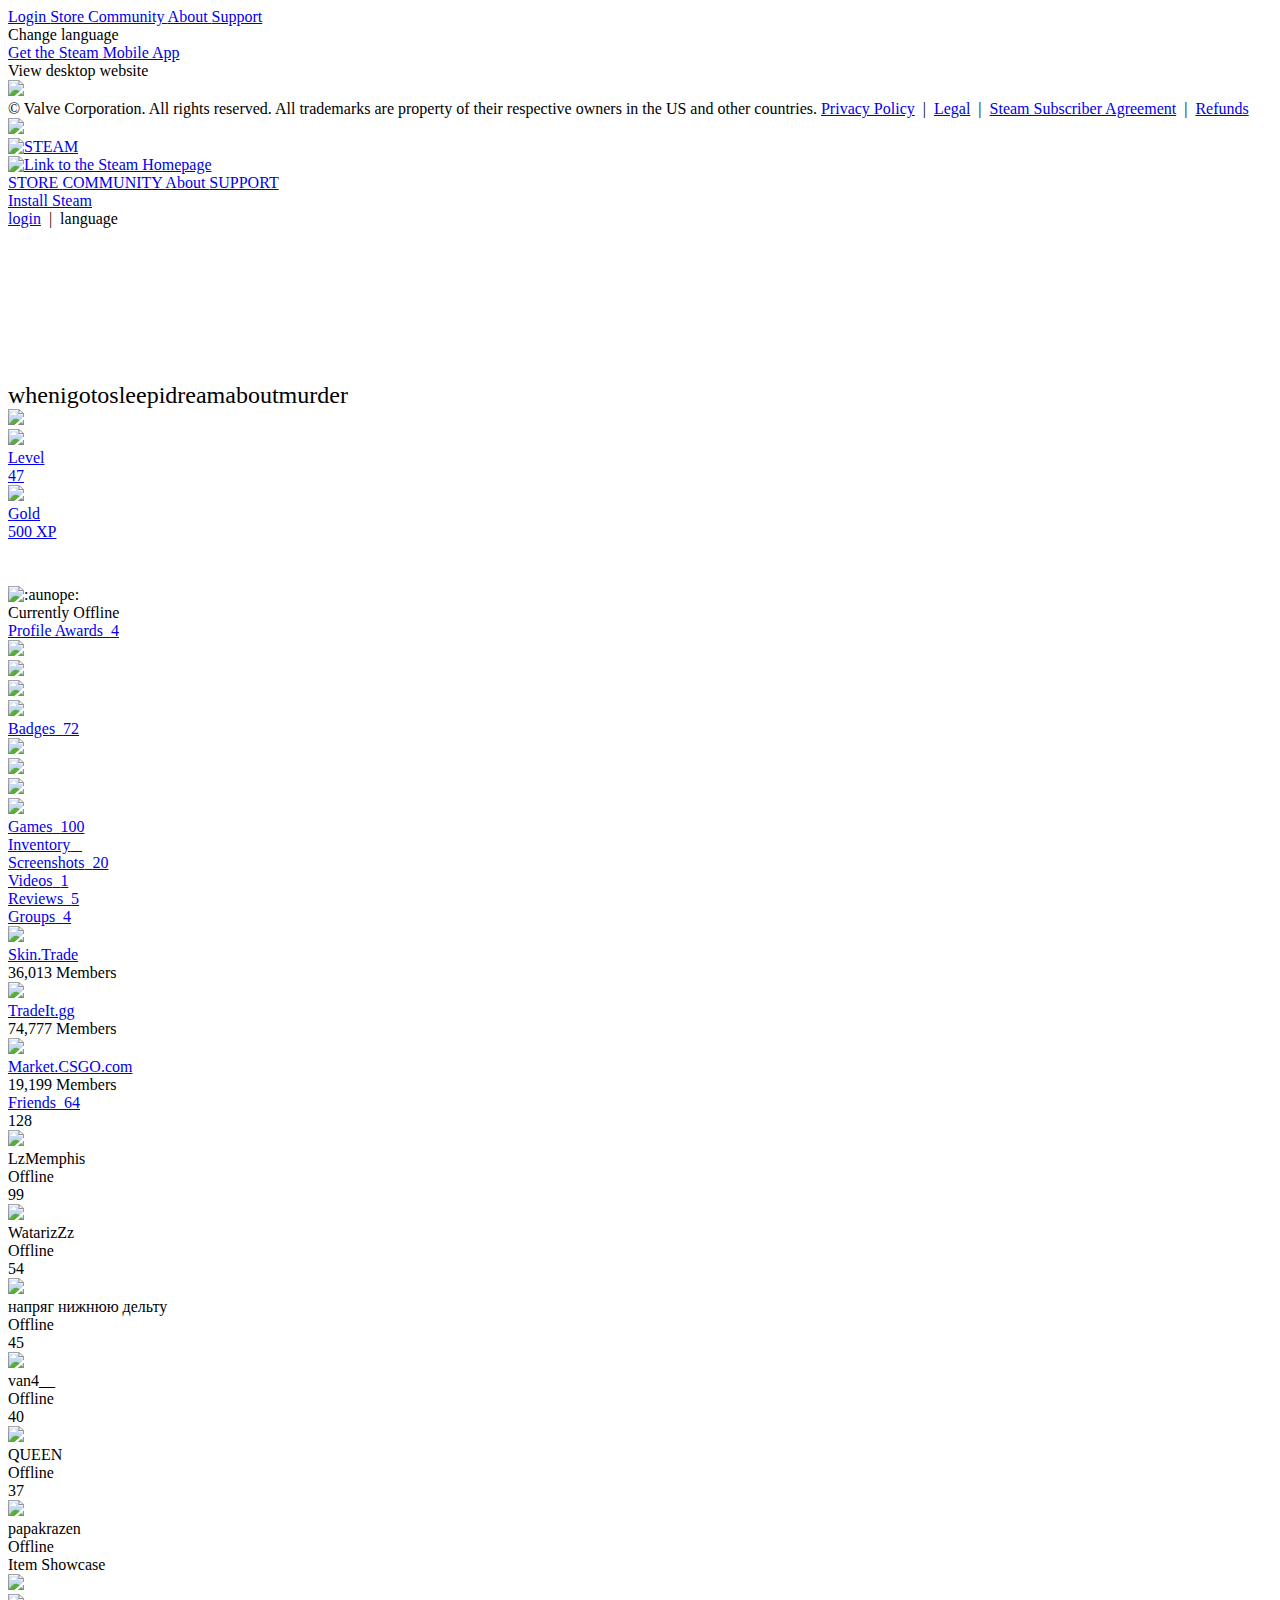
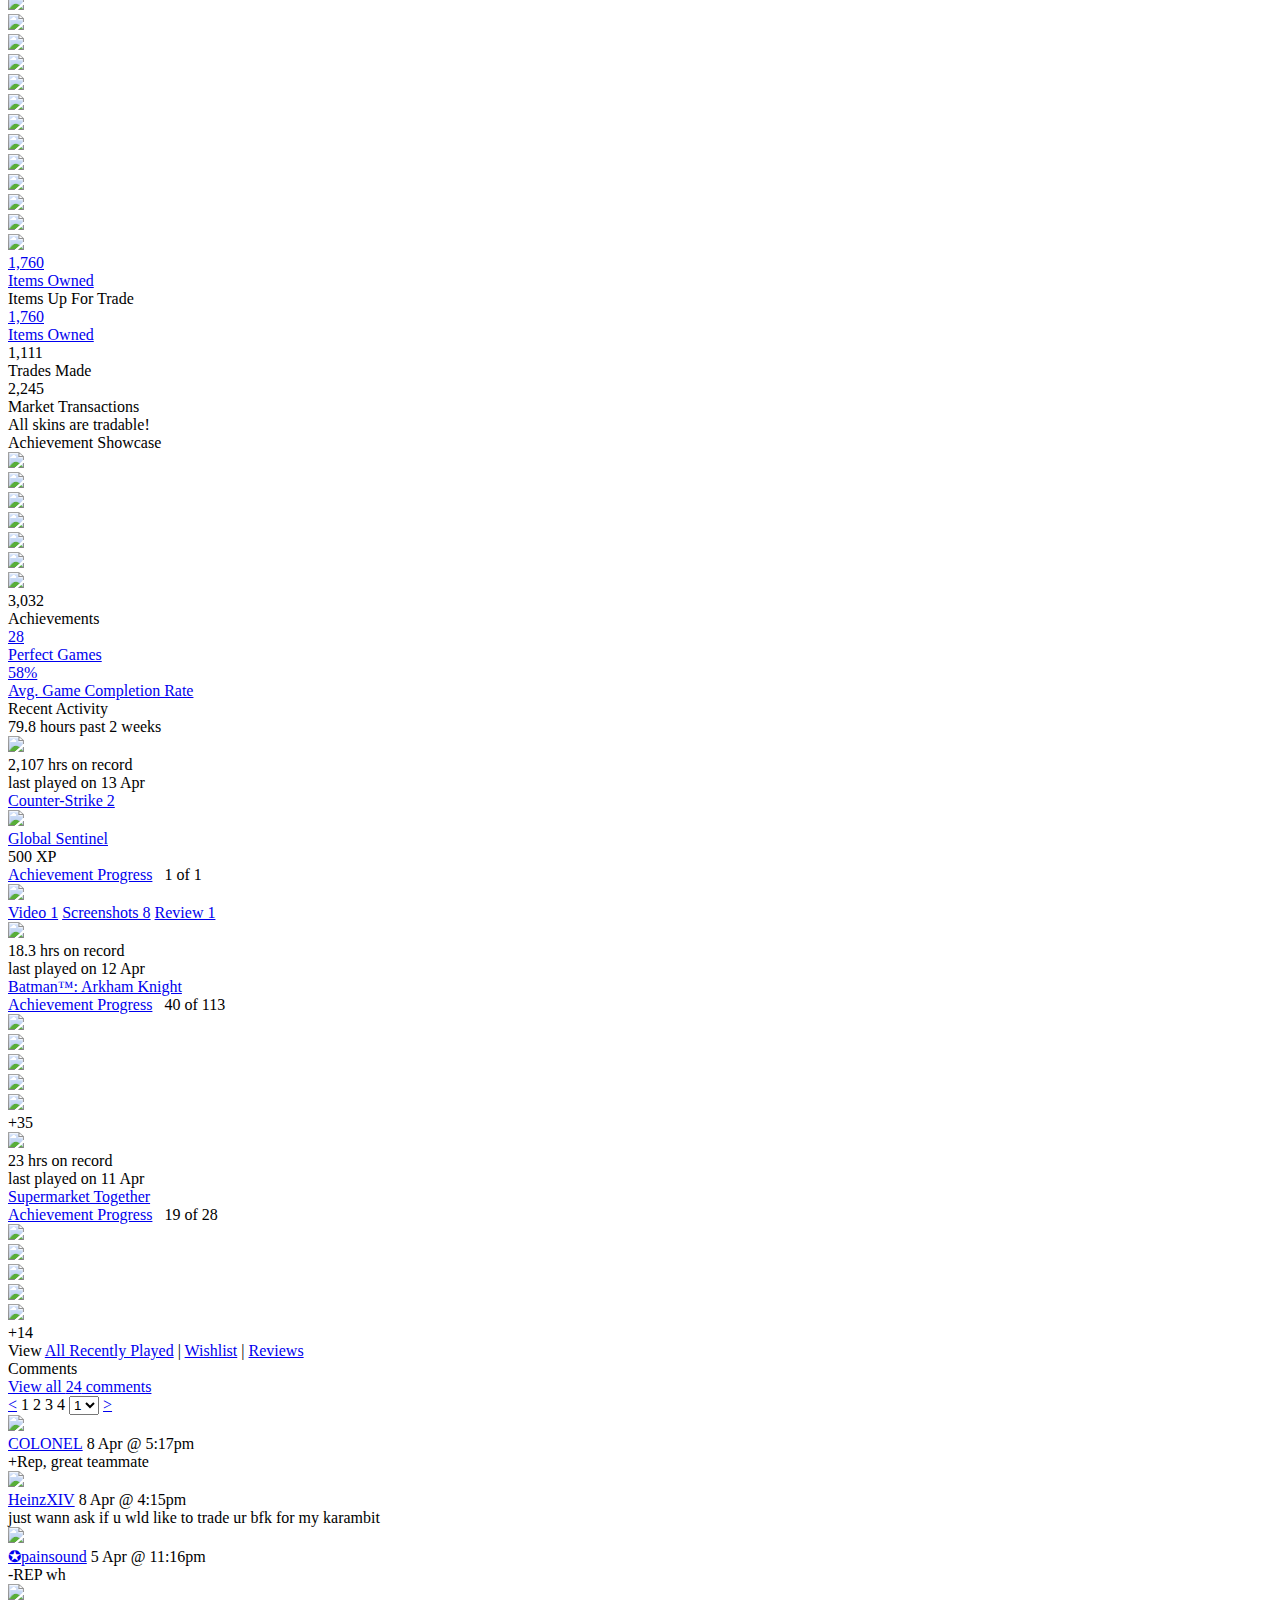
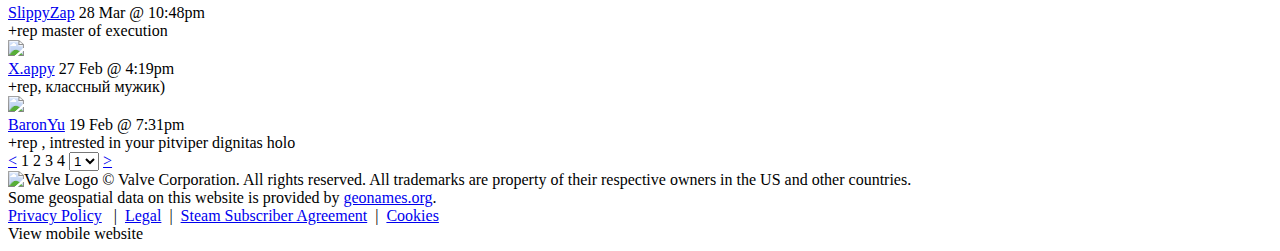
==== index.html @ 7c07b0d9 "Add files via upload" ====
<!DOCTYPE html>
<!-- saved from url=(0042)https://steamcommunity.com/id/Burnemdown1/ -->
<html class=" responsive DesktopUI" lang="en"><head><meta http-equiv="Content-Type" content="text/html; charset=UTF-8">
	
			<meta name="viewport" content="width=device-width,initial-scale=1">
		<meta name="theme-color" content="#171a21">
		<title>Steam Community :: Burn</title>
	<link rel="shortcut icon" href="https://steamcommunity.com/favicon.ico" type="image/x-icon">

	
	
	<link href="./Steam Community __ Burn_files/motiva_sans.css" rel="stylesheet" type="text/css">
<link href="./Steam Community __ Burn_files/buttons.css" rel="stylesheet" type="text/css">
<link href="./Steam Community __ Burn_files/shared_global.css" rel="stylesheet" type="text/css">
<link href="./Steam Community __ Burn_files/globalv2.css" rel="stylesheet" type="text/css">
<link href="./Steam Community __ Burn_files/modalContent.css" rel="stylesheet" type="text/css">
<link href="./Steam Community __ Burn_files/profilev2.css" rel="stylesheet" type="text/css">
<link href="./Steam Community __ Burn_files/motiva_sans.css" rel="stylesheet" type="text/css">
<link href="./Steam Community __ Burn_files/stickers.css" rel="stylesheet" type="text/css">
<link href="./Steam Community __ Burn_files/shared_responsive.css" rel="stylesheet" type="text/css">
<link href="./Steam Community __ Burn_files/header.css" rel="stylesheet" type="text/css">
<script type="text/javascript">
	var __PrototypePreserve=[];
	__PrototypePreserve[0] = Array.from;
	__PrototypePreserve[1] = Array.prototype.filter;
	__PrototypePreserve[2] = Array.prototype.flatMap;
	__PrototypePreserve[3] = Array.prototype.find;
	__PrototypePreserve[4] = Array.prototype.some;
	__PrototypePreserve[5] = Function.prototype.bind;
	__PrototypePreserve[6] = HTMLElement.prototype.scrollTo;
</script>
<script type="text/javascript" src="./Steam Community __ Burn_files/prototype-1.7.js.Без названия"></script>
<script type="text/javascript">
	Array.from = __PrototypePreserve[0] || Array.from;
	Array.prototype.filter = __PrototypePreserve[1] || Array.prototype.filter;
	Array.prototype.flatMap = __PrototypePreserve[2] || Array.prototype.flatMap;
	Array.prototype.find = __PrototypePreserve[3] || Array.prototype.find;
	Array.prototype.some = __PrototypePreserve[4] || Array.prototype.some;
	Function.prototype.bind = __PrototypePreserve[5] || Function.prototype.bind;
	HTMLElement.prototype.scrollTo = __PrototypePreserve[6] || HTMLElement.prototype.scrollTo;
</script>
<script type="text/javascript">
	var __ScriptaculousPreserve=[];
	__ScriptaculousPreserve[0] = Array.from;
	__ScriptaculousPreserve[1] = Function.prototype.bind;
	__ScriptaculousPreserve[2] = HTMLElement.prototype.scrollTo;
</script>
<script type="text/javascript" src="./Steam Community __ Burn_files/_combined.js.Без названия"></script>
<script type="text/javascript">
	Array.from = __ScriptaculousPreserve[0] || Array.from;
	Function.prototype.bind = __ScriptaculousPreserve[1] || Function.prototype.bind;
	HTMLElement.prototype.scrollTo = __ScriptaculousPreserve[2] || HTMLElement.prototype.scrollTo;
delete String['__parseStyleElement'];  Prototype.Browser.WebKit = true;</script>
<script type="text/javascript">VALVE_PUBLIC_PATH = "https:\/\/community.fastly.steamstatic.com\/public\/";</script><script type="text/javascript" src="./Steam Community __ Burn_files/global.js.Без названия"></script>
<script type="text/javascript" src="./Steam Community __ Burn_files/jquery-1.11.1.min.js.Без названия"></script>
<script type="text/javascript" src="./Steam Community __ Burn_files/tooltip.js.Без названия"></script>
<script type="text/javascript" src="./Steam Community __ Burn_files/shared_global.js.Без названия"></script>
<script type="text/javascript" src="./Steam Community __ Burn_files/auth_refresh.js.Без названия"></script>
<script type="text/javascript">Object.seal && [ Object, Array, String, Number ].map( function( builtin ) { Object.seal( builtin.prototype ); } );</script><script type="text/javascript">$J = jQuery.noConflict();
if ( typeof JSON != 'object' || !JSON.stringify || !JSON.parse ) { document.write( "<scr" + "ipt type=\"text\/javascript\" src=\"https:\/\/community.fastly.steamstatic.com\/public\/javascript\/json2.js?v=54NKNglvGTO8&amp;l=english&amp;_cdn=fastly\"><\/script>\n" ); };
</script>
		<script type="text/javascript">
			document.addEventListener('DOMContentLoaded', function(event) {
				SetupTooltips( { tooltipCSSClass: 'community_tooltip'} );
		});
		</script><script type="text/javascript" src="./Steam Community __ Burn_files/modalContent.js.Без названия"></script>
<script type="text/javascript" src="./Steam Community __ Burn_files/modalv2.js.Без названия"></script>
<script type="text/javascript" src="./Steam Community __ Burn_files/profile.js.Без названия"></script>
<script type="text/javascript" src="./Steam Community __ Burn_files/stickers.js.Без названия"></script>
<script type="text/javascript" src="./Steam Community __ Burn_files/reportedcontent.js.Без названия"></script>
<script type="text/javascript" src="./Steam Community __ Burn_files/clientcom.js.Без названия"></script>
<script type="text/javascript" src="./Steam Community __ Burn_files/shared_responsive_adapter.js.Без названия"></script>

						<meta name="twitter:card" content="summary">
					<meta name="Description" content="ːaunopeː">
			
	<meta name="twitter:site" content="@steam">

						<meta property="og:title" content="Steam Community :: Burn">
					<meta property="twitter:title" content="Steam Community :: Burn">
					<meta property="og:type" content="website">
					<meta property="fb:app_id" content="105386699540688">
					<meta property="og:description" content="ːaunopeː">
					<meta property="twitter:description" content="ːaunopeː">
			
	
			<link rel="image_src" href="./Steam Community __ Burn_files/497d8503db44645eea04732e0d539125bee2cd00_full.jpg">
		<meta property="og:image" content="https://avatars.fastly.steamstatic.com/497d8503db44645eea04732e0d539125bee2cd00_full.jpg">
		<meta name="twitter:image" content="https://avatars.fastly.steamstatic.com/497d8503db44645eea04732e0d539125bee2cd00_full.jpg">
				
	
	
	
	
	<link rel="stylesheet" type="text/css" href="./Steam Community __ Burn_files/chunk~f036ce556.css"><link rel="stylesheet" type="text/css" href="./Steam Community __ Burn_files/chunk~c18a43282.css"><link rel="stylesheet" type="text/css" href="./Steam Community __ Burn_files/chunk~642602239.css"><link rel="stylesheet" type="text/css" href="./Steam Community __ Burn_files/profile.css"><link rel="stylesheet" type="text/css" href="./Steam Community __ Burn_files/economy.css"><script type="text/javascript" src="./Steam Community __ Burn_files/economy_common.js.Без названия"></script><script type="text/javascript" src="./Steam Community __ Burn_files/economy.js.Без названия"></script></head>
<body class="flat_page profile_page has_profile_background SteamGreenTheme responsive_page ">


<div class="responsive_page_frame with_header">
						<div role="navigation" class="responsive_page_menu_ctn mainmenu" aria-label="Mobile Menu">
				<div class="responsive_page_menu" id="responsive_page_menu">
										<div class="mainmenu_contents">
						<div class="mainmenu_contents_items">
															<a class="menuitem" href="https://steamcommunity.com/login/home/?goto=id%2FBurnemdown1%2F">
									Login								</a>
															<a class="menuitem supernav" href="https://store.steampowered.com/" data-tooltip-type="selector" data-tooltip-content=".submenu_Store">
				Store			</a>
			<div class="submenu_Store" style="display: none;" data-submenuid="Store">
														<a class="submenuitem" href="https://store.steampowered.com/">
						Home											</a>
														<a class="submenuitem" href="https://store.steampowered.com/explore/">
						Discovery Queue											</a>
														<a class="submenuitem" href="https://steamcommunity.com/my/wishlist/">
						Wishlist											</a>
														<a class="submenuitem" href="https://store.steampowered.com/points/shop/">
						Points Shop											</a>
														<a class="submenuitem" href="https://store.steampowered.com/news/">
						News											</a>
														<a class="submenuitem" href="https://store.steampowered.com/stats/">
						Stats											</a>
							</div>
										<a class="menuitem supernav supernav_active" href="https://steamcommunity.com/" data-tooltip-type="selector" data-tooltip-content=".submenu_Community">
				Community			</a>
			<div class="submenu_Community" style="display: none;" data-submenuid="Community">
														<a class="submenuitem" href="https://steamcommunity.com/">
						Home											</a>
														<a class="submenuitem" href="https://steamcommunity.com/discussions/">
						Discussions											</a>
														<a class="submenuitem" href="https://steamcommunity.com/workshop/">
						Workshop											</a>
														<a class="submenuitem" href="https://steamcommunity.com/market/">
						Market											</a>
														<a class="submenuitem" href="https://steamcommunity.com/?subsection=broadcasts">
						Broadcasts											</a>
							</div>
										<a class="menuitem " href="https://store.steampowered.com/about/">
				About			</a>
										<a class="menuitem " href="https://help.steampowered.com/en/">
				Support			</a>
			
							<div class="minor_menu_items">
																								<div class="menuitem change_language_action">
									Change language								</div>
																																	<a class="menuitem" href="https://store.steampowered.com/mobile" target="_blank" rel="noreferrer">Get the Steam Mobile App</a>
																									<div class="menuitem" onclick="Responsive_RequestDesktopView();">
										View desktop website									</div>
															</div>
						</div>
						<div class="mainmenu_footer_spacer  "></div>
						<div class="mainmenu_footer">
															<div class="mainmenu_footer_logo"><img src="./Steam Community __ Burn_files/logo_valve_footer.png"></div>
								© Valve Corporation. All rights reserved. All trademarks are property of their respective owners in the US and other countries.								<span class="mainmenu_valve_links">
									<a href="https://store.steampowered.com/privacy_agreement/" target="_blank">Privacy Policy</a>
									&nbsp;| &nbsp;<a href="http://www.valvesoftware.com/legal.htm" target="_blank">Legal</a>
									&nbsp;| &nbsp;<a href="https://store.steampowered.com/subscriber_agreement/" target="_blank">Steam Subscriber Agreement</a>
									&nbsp;| &nbsp;<a href="https://store.steampowered.com/steam_refunds/" target="_blank">Refunds</a>
								</span>
													</div>
					</div>
									</div>
			</div>
		
		<div class="responsive_local_menu_tab"></div>

		<div class="responsive_page_menu_ctn localmenu">
			<div class="responsive_page_menu" id="responsive_page_local_menu" data-panel="{&quot;onOptionsActionDescription&quot;:&quot;#filter_toggle&quot;,&quot;onOptionsButton&quot;:&quot;Responsive_ToggleLocalMenu()&quot;,&quot;onCancelButton&quot;:&quot;Responsive_ToggleLocalMenu()&quot;}">
				<div class="localmenu_content" data-panel="{&quot;maintainY&quot;:true,&quot;bFocusRingRoot&quot;:true,&quot;flow-children&quot;:&quot;column&quot;}">
				</div>
			</div>
		</div>



					<div class="responsive_header">
				<div class="responsive_header_content">
					<div id="responsive_menu_logo">
						<img src="./Steam Community __ Burn_files/header_menu_hamburger.png" height="100%">
											</div>
					<div class="responsive_header_logo">
						<a href="https://store.steampowered.com/">
															<img src="./Steam Community __ Burn_files/header_logo.png" height="36" border="0" alt="STEAM">
													</a>
					</div>
				</div>
			</div>
		
		<div class="responsive_page_content_overlay">

		</div>

		<div class="responsive_fixonscroll_ctn nonresponsive_hidden ">
		</div>
	
	<div class="responsive_page_content">

		<div role="banner" id="global_header" data-panel="{&quot;flow-children&quot;:&quot;row&quot;}">
	<div class="content">
		<div class="logo">
			<span id="logo_holder">
									<a href="https://store.steampowered.com/" aria-label="Link to the Steam Homepage">
						<img src="./Steam Community __ Burn_files/logo_steam.svg" width="176" height="44" alt="Link to the Steam Homepage">
					</a>
							</span>
		</div>

			<div role="navigation" class="supernav_container" aria-label="Global Menu">
								<a class="menuitem supernav" href="https://store.steampowered.com/" data-tooltip-type="selector" data-tooltip-content=".submenu_Store">
				STORE			</a>
			<div class="submenu_Store" style="display: none;" data-submenuid="Store">
														<a class="submenuitem" href="https://store.steampowered.com/">
						Home											</a>
														<a class="submenuitem" href="https://store.steampowered.com/explore/">
						Discovery Queue											</a>
														<a class="submenuitem" href="https://steamcommunity.com/my/wishlist/">
						Wishlist											</a>
														<a class="submenuitem" href="https://store.steampowered.com/points/shop/">
						Points Shop											</a>
														<a class="submenuitem" href="https://store.steampowered.com/news/">
						News											</a>
														<a class="submenuitem" href="https://store.steampowered.com/stats/">
						Stats											</a>
							</div>
										<a class="menuitem supernav supernav_active" href="https://steamcommunity.com/" data-tooltip-type="selector" data-tooltip-content=".submenu_Community">
				COMMUNITY			</a>
			
										<a class="menuitem " href="https://store.steampowered.com/about/">
				About			</a>
										<a class="menuitem " href="https://help.steampowered.com/en/">
				SUPPORT			</a>
				<div class="supernav_content" style="position: absolute; z-index: 1500; opacity: 0; left: 66.225px; top: 67px; pointer-events: none;"><div class="submenu_Community" style="" data-submenuid="Community">
														<a class="submenuitem" href="https://steamcommunity.com/">
						Home											</a>
														<a class="submenuitem" href="https://steamcommunity.com/discussions/">
						Discussions											</a>
														<a class="submenuitem" href="https://steamcommunity.com/workshop/">
						Workshop											</a>
														<a class="submenuitem" href="https://steamcommunity.com/market/">
						Market											</a>
														<a class="submenuitem" href="https://steamcommunity.com/?subsection=broadcasts">
						Broadcasts											</a>
							</div></div></div>
	<script type="text/javascript">
		jQuery(function($) {
			$('#global_header .supernav').v_tooltip({'location':'bottom', 'destroyWhenDone': false, 'tooltipClass': 'supernav_content', 'offsetY':-6, 'offsetX': 1, 'horizontalSnap': 4, 'tooltipParent': '#global_header .supernav_container', 'correctForScreenSize': false});
		});
	</script>

		<div id="global_actions">
			<div role="navigation" id="global_action_menu" aria-label="Account Menu">
									<a class="header_installsteam_btn header_installsteam_btn_green" href="https://store.steampowered.com/about/">
						<div class="header_installsteam_btn_content">
							Install Steam						</div>
					</a>
				
				
									<a class="global_action_link" href="C:\zagruzki\site_ready_for_github\signin\index.html">login</a>
											&nbsp;|&nbsp;
						<span class="pulldown global_action_link" id="language_pulldown" onclick="ShowMenu( this, &#39;language_dropdown&#39;, &#39;right&#39; );">language</span>
						<div class="popup_block_new" id="language_dropdown" style="display: none;">
							<div class="popup_body popup_menu">
																																					<a class="popup_menu_item tight" href="https://steamcommunity.com/id/Burnemdown1/?l=schinese" onclick="ChangeLanguage( &#39;schinese&#39; ); return false;">简体中文 (Simplified Chinese)</a>
																													<a class="popup_menu_item tight" href="https://steamcommunity.com/id/Burnemdown1/?l=tchinese" onclick="ChangeLanguage( &#39;tchinese&#39; ); return false;">繁體中文 (Traditional Chinese)</a>
																													<a class="popup_menu_item tight" href="https://steamcommunity.com/id/Burnemdown1/?l=japanese" onclick="ChangeLanguage( &#39;japanese&#39; ); return false;">日本語 (Japanese)</a>
																													<a class="popup_menu_item tight" href="https://steamcommunity.com/id/Burnemdown1/?l=koreana" onclick="ChangeLanguage( &#39;koreana&#39; ); return false;">한국어 (Korean)</a>
																													<a class="popup_menu_item tight" href="https://steamcommunity.com/id/Burnemdown1/?l=thai" onclick="ChangeLanguage( &#39;thai&#39; ); return false;">ไทย (Thai)</a>
																													<a class="popup_menu_item tight" href="https://steamcommunity.com/id/Burnemdown1/?l=bulgarian" onclick="ChangeLanguage( &#39;bulgarian&#39; ); return false;">Български (Bulgarian)</a>
																													<a class="popup_menu_item tight" href="https://steamcommunity.com/id/Burnemdown1/?l=czech" onclick="ChangeLanguage( &#39;czech&#39; ); return false;">Čeština (Czech)</a>
																													<a class="popup_menu_item tight" href="https://steamcommunity.com/id/Burnemdown1/?l=danish" onclick="ChangeLanguage( &#39;danish&#39; ); return false;">Dansk (Danish)</a>
																													<a class="popup_menu_item tight" href="https://steamcommunity.com/id/Burnemdown1/?l=german" onclick="ChangeLanguage( &#39;german&#39; ); return false;">Deutsch (German)</a>
																																							<a class="popup_menu_item tight" href="https://steamcommunity.com/id/Burnemdown1/?l=spanish" onclick="ChangeLanguage( &#39;spanish&#39; ); return false;">Español - España (Spanish - Spain)</a>
																													<a class="popup_menu_item tight" href="https://steamcommunity.com/id/Burnemdown1/?l=latam" onclick="ChangeLanguage( &#39;latam&#39; ); return false;">Español - Latinoamérica (Spanish - Latin America)</a>
																													<a class="popup_menu_item tight" href="https://steamcommunity.com/id/Burnemdown1/?l=greek" onclick="ChangeLanguage( &#39;greek&#39; ); return false;">Ελληνικά (Greek)</a>
																													<a class="popup_menu_item tight" href="https://steamcommunity.com/id/Burnemdown1/?l=french" onclick="ChangeLanguage( &#39;french&#39; ); return false;">Français (French)</a>
																													<a class="popup_menu_item tight" href="https://steamcommunity.com/id/Burnemdown1/?l=italian" onclick="ChangeLanguage( &#39;italian&#39; ); return false;">Italiano (Italian)</a>
																													<a class="popup_menu_item tight" href="https://steamcommunity.com/id/Burnemdown1/?l=indonesian" onclick="ChangeLanguage( &#39;indonesian&#39; ); return false;">Bahasa Indonesia (Indonesian)</a>
																													<a class="popup_menu_item tight" href="https://steamcommunity.com/id/Burnemdown1/?l=hungarian" onclick="ChangeLanguage( &#39;hungarian&#39; ); return false;">Magyar (Hungarian)</a>
																													<a class="popup_menu_item tight" href="https://steamcommunity.com/id/Burnemdown1/?l=dutch" onclick="ChangeLanguage( &#39;dutch&#39; ); return false;">Nederlands (Dutch)</a>
																													<a class="popup_menu_item tight" href="https://steamcommunity.com/id/Burnemdown1/?l=norwegian" onclick="ChangeLanguage( &#39;norwegian&#39; ); return false;">Norsk (Norwegian)</a>
																													<a class="popup_menu_item tight" href="https://steamcommunity.com/id/Burnemdown1/?l=polish" onclick="ChangeLanguage( &#39;polish&#39; ); return false;">Polski (Polish)</a>
																													<a class="popup_menu_item tight" href="https://steamcommunity.com/id/Burnemdown1/?l=portuguese" onclick="ChangeLanguage( &#39;portuguese&#39; ); return false;">Português (Portuguese - Portugal)</a>
																													<a class="popup_menu_item tight" href="https://steamcommunity.com/id/Burnemdown1/?l=brazilian" onclick="ChangeLanguage( &#39;brazilian&#39; ); return false;">Português - Brasil (Portuguese - Brazil)</a>
																													<a class="popup_menu_item tight" href="https://steamcommunity.com/id/Burnemdown1/?l=romanian" onclick="ChangeLanguage( &#39;romanian&#39; ); return false;">Română (Romanian)</a>
																													<a class="popup_menu_item tight" href="https://steamcommunity.com/id/Burnemdown1/?l=russian" onclick="ChangeLanguage( &#39;russian&#39; ); return false;">Русский (Russian)</a>
																													<a class="popup_menu_item tight" href="https://steamcommunity.com/id/Burnemdown1/?l=finnish" onclick="ChangeLanguage( &#39;finnish&#39; ); return false;">Suomi (Finnish)</a>
																													<a class="popup_menu_item tight" href="https://steamcommunity.com/id/Burnemdown1/?l=swedish" onclick="ChangeLanguage( &#39;swedish&#39; ); return false;">Svenska (Swedish)</a>
																													<a class="popup_menu_item tight" href="https://steamcommunity.com/id/Burnemdown1/?l=turkish" onclick="ChangeLanguage( &#39;turkish&#39; ); return false;">Türkçe (Turkish)</a>
																													<a class="popup_menu_item tight" href="https://steamcommunity.com/id/Burnemdown1/?l=vietnamese" onclick="ChangeLanguage( &#39;vietnamese&#39; ); return false;">Tiếng Việt (Vietnamese)</a>
																													<a class="popup_menu_item tight" href="https://steamcommunity.com/id/Burnemdown1/?l=ukrainian" onclick="ChangeLanguage( &#39;ukrainian&#39; ); return false;">Українська (Ukrainian)</a>
																									<a class="popup_menu_item tight" href="https://www.valvesoftware.com/en/contact?contact-person=Translation%20Team%20Feedback" target="_blank">Report a translation problem</a>
							</div>
						</div>
												</div>
					</div>
			</div>
</div>
<script type="text/javascript">
	g_sessionID = "4525e67325cff5e792827996";
	g_steamID = false;
	g_strLanguage = "english";
	g_SNR = '2_100300_profile_';
	g_bAllowAppImpressions = true;
		g_ContentDescriptorPreferences = [1,3,4];

	

	// We always want to have the timezone cookie set for PHP to use
	setTimezoneCookies();

	$J( function() {

		InitMiniprofileHovers(( 'https%3A%2F%2Fsteamcommunity.com' ));
		InitEmoticonHovers();
		ApplyAdultContentPreferences();
	});

	$J( function() { InitEconomyHovers( "https:\/\/community.fastly.steamstatic.com\/public\/css\/skin_1\/economy.css?v=yuidUXe2DYRj&l=english&_cdn=fastly", "https:\/\/community.fastly.steamstatic.com\/public\/javascript\/economy_common.js?v=GYFVZLtXyAJC&l=english&_cdn=fastly", "https:\/\/community.fastly.steamstatic.com\/public\/javascript\/economy.js?v=XSBUeaxuWadk&l=english&_cdn=fastly" );});</script>
	<div id="webui_config" style="display: none;" data-config="{&quot;EUNIVERSE&quot;:1,&quot;WEB_UNIVERSE&quot;:&quot;public&quot;,&quot;LANGUAGE&quot;:&quot;english&quot;,&quot;COUNTRY&quot;:&quot;BY&quot;,&quot;MEDIA_CDN_COMMUNITY_URL&quot;:&quot;https:\/\/cdn.fastly.steamstatic.com\/steamcommunity\/public\/&quot;,&quot;MEDIA_CDN_URL&quot;:&quot;https:\/\/cdn.fastly.steamstatic.com\/&quot;,&quot;VIDEO_CDN_URL&quot;:&quot;https:\/\/video.fastly.steamstatic.com\/&quot;,&quot;COMMUNITY_CDN_URL&quot;:&quot;https:\/\/community.fastly.steamstatic.com\/&quot;,&quot;COMMUNITY_CDN_ASSET_URL&quot;:&quot;https:\/\/cdn.fastly.steamstatic.com\/steamcommunity\/public\/assets\/&quot;,&quot;STORE_CDN_URL&quot;:&quot;https:\/\/store.fastly.steamstatic.com\/&quot;,&quot;PUBLIC_SHARED_URL&quot;:&quot;https:\/\/community.fastly.steamstatic.com\/public\/shared\/&quot;,&quot;COMMUNITY_BASE_URL&quot;:&quot;https:\/\/steamcommunity.com\/&quot;,&quot;CHAT_BASE_URL&quot;:&quot;https:\/\/steamcommunity.com\/&quot;,&quot;STORE_BASE_URL&quot;:&quot;https:\/\/store.steampowered.com\/&quot;,&quot;STORE_CHECKOUT_BASE_URL&quot;:&quot;https:\/\/checkout.steampowered.com\/&quot;,&quot;IMG_URL&quot;:&quot;https:\/\/community.fastly.steamstatic.com\/public\/images\/&quot;,&quot;STEAMTV_BASE_URL&quot;:&quot;https:\/\/steam.tv\/&quot;,&quot;HELP_BASE_URL&quot;:&quot;https:\/\/help.steampowered.com\/&quot;,&quot;PARTNER_BASE_URL&quot;:&quot;https:\/\/partner.steamgames.com\/&quot;,&quot;STATS_BASE_URL&quot;:&quot;https:\/\/partner.steampowered.com\/&quot;,&quot;INTERNAL_STATS_BASE_URL&quot;:&quot;https:\/\/steamstats.valve.org\/&quot;,&quot;IN_CLIENT&quot;:false,&quot;USE_POPUPS&quot;:false,&quot;STORE_ICON_BASE_URL&quot;:&quot;https:\/\/shared.fastly.steamstatic.com\/store_item_assets\/steam\/apps\/&quot;,&quot;STORE_ITEM_BASE_URL&quot;:&quot;https:\/\/shared.fastly.steamstatic.com\/store_item_assets\/&quot;,&quot;WEBAPI_BASE_URL&quot;:&quot;https:\/\/api.steampowered.com\/&quot;,&quot;TOKEN_URL&quot;:&quot;https:\/\/steamcommunity.com\/chat\/clientjstoken&quot;,&quot;BUILD_TIMESTAMP&quot;:1744154845,&quot;PAGE_TIMESTAMP&quot;:1744517202,&quot;IN_TENFOOT&quot;:false,&quot;IN_GAMEPADUI&quot;:false,&quot;IN_CHROMEOS&quot;:false,&quot;IN_MOBILE_WEBVIEW&quot;:false,&quot;PLATFORM&quot;:&quot;windows&quot;,&quot;BASE_URL_STORE_CDN_ASSETS&quot;:&quot;https:\/\/cdn.fastly.steamstatic.com\/store\/&quot;,&quot;EREALM&quot;:1,&quot;LOGIN_BASE_URL&quot;:&quot;https:\/\/login.steampowered.com\/&quot;,&quot;AVATAR_BASE_URL&quot;:&quot;https:\/\/avatars.fastly.steamstatic.com\/&quot;,&quot;FROM_WEB&quot;:true,&quot;WEBSITE_ID&quot;:&quot;Community&quot;,&quot;BASE_URL_SHARED_CDN&quot;:&quot;https:\/\/shared.fastly.steamstatic.com\/&quot;,&quot;CLAN_CDN_ASSET_URL&quot;:&quot;https:\/\/clan.fastly.steamstatic.com\/&quot;,&quot;SNR&quot;:&quot;2_100300_profile_&quot;}" data-userinfo="[]">
	</div>
<div id="application_config" style="display: none;" data-config="{&quot;EUNIVERSE&quot;:1,&quot;WEB_UNIVERSE&quot;:&quot;public&quot;,&quot;LANGUAGE&quot;:&quot;english&quot;,&quot;COUNTRY&quot;:&quot;BY&quot;,&quot;MEDIA_CDN_COMMUNITY_URL&quot;:&quot;https:\/\/cdn.fastly.steamstatic.com\/steamcommunity\/public\/&quot;,&quot;MEDIA_CDN_URL&quot;:&quot;https:\/\/cdn.fastly.steamstatic.com\/&quot;,&quot;VIDEO_CDN_URL&quot;:&quot;https:\/\/video.fastly.steamstatic.com\/&quot;,&quot;COMMUNITY_CDN_URL&quot;:&quot;https:\/\/community.fastly.steamstatic.com\/&quot;,&quot;COMMUNITY_CDN_ASSET_URL&quot;:&quot;https:\/\/cdn.fastly.steamstatic.com\/steamcommunity\/public\/assets\/&quot;,&quot;STORE_CDN_URL&quot;:&quot;https:\/\/store.fastly.steamstatic.com\/&quot;,&quot;PUBLIC_SHARED_URL&quot;:&quot;https:\/\/community.fastly.steamstatic.com\/public\/shared\/&quot;,&quot;COMMUNITY_BASE_URL&quot;:&quot;https:\/\/steamcommunity.com\/&quot;,&quot;CHAT_BASE_URL&quot;:&quot;https:\/\/steamcommunity.com\/&quot;,&quot;STORE_BASE_URL&quot;:&quot;https:\/\/store.steampowered.com\/&quot;,&quot;STORE_CHECKOUT_BASE_URL&quot;:&quot;https:\/\/checkout.steampowered.com\/&quot;,&quot;IMG_URL&quot;:&quot;https:\/\/community.fastly.steamstatic.com\/public\/images\/&quot;,&quot;STEAMTV_BASE_URL&quot;:&quot;https:\/\/steam.tv\/&quot;,&quot;HELP_BASE_URL&quot;:&quot;https:\/\/help.steampowered.com\/&quot;,&quot;PARTNER_BASE_URL&quot;:&quot;https:\/\/partner.steamgames.com\/&quot;,&quot;STATS_BASE_URL&quot;:&quot;https:\/\/partner.steampowered.com\/&quot;,&quot;INTERNAL_STATS_BASE_URL&quot;:&quot;https:\/\/steamstats.valve.org\/&quot;,&quot;IN_CLIENT&quot;:false,&quot;USE_POPUPS&quot;:false,&quot;STORE_ICON_BASE_URL&quot;:&quot;https:\/\/shared.fastly.steamstatic.com\/store_item_assets\/steam\/apps\/&quot;,&quot;STORE_ITEM_BASE_URL&quot;:&quot;https:\/\/shared.fastly.steamstatic.com\/store_item_assets\/&quot;,&quot;WEBAPI_BASE_URL&quot;:&quot;https:\/\/api.steampowered.com\/&quot;,&quot;TOKEN_URL&quot;:&quot;https:\/\/steamcommunity.com\/chat\/clientjstoken&quot;,&quot;BUILD_TIMESTAMP&quot;:1744154845,&quot;PAGE_TIMESTAMP&quot;:1744517202,&quot;IN_TENFOOT&quot;:false,&quot;IN_GAMEPADUI&quot;:false,&quot;IN_CHROMEOS&quot;:false,&quot;IN_MOBILE_WEBVIEW&quot;:false,&quot;PLATFORM&quot;:&quot;windows&quot;,&quot;BASE_URL_STORE_CDN_ASSETS&quot;:&quot;https:\/\/cdn.fastly.steamstatic.com\/store\/&quot;,&quot;EREALM&quot;:1,&quot;LOGIN_BASE_URL&quot;:&quot;https:\/\/login.steampowered.com\/&quot;,&quot;AVATAR_BASE_URL&quot;:&quot;https:\/\/avatars.fastly.steamstatic.com\/&quot;,&quot;FROM_WEB&quot;:true,&quot;WEBSITE_ID&quot;:&quot;Community&quot;,&quot;BASE_URL_SHARED_CDN&quot;:&quot;https:\/\/shared.fastly.steamstatic.com\/&quot;,&quot;CLAN_CDN_ASSET_URL&quot;:&quot;https:\/\/clan.fastly.steamstatic.com\/&quot;,&quot;SNR&quot;:&quot;2_100300_profile_&quot;}" data-userinfo="[]" data-community="[]" data-loyaltystore="{&quot;webapi_token&quot;:&quot;&quot;}" data-steam_notifications="null"></div><link href="./Steam Community __ Burn_files/main.css" rel="stylesheet" type="text/css">
<script type="text/javascript" src="./Steam Community __ Burn_files/manifest.js.Без названия"></script>
<script type="text/javascript" src="./Steam Community __ Burn_files/libraries~b28b7af69.js.Без названия"></script>
<script type="text/javascript" src="./Steam Community __ Burn_files/main.js.Без названия"></script>
<div data-featuretarget="profile-rewards"><div></div></div>	<div id="application_root"></div>

		<div role="main" class="responsive_page_template_content" id="responsive_page_template_content" data-panel="{&quot;autoFocus&quot;:true}">

				<script type="text/javascript">
		g_rgProfileData = {"url":"https:\/\/steamcommunity.com\/id\/Burnemdown1\/","steamid":"76561198304481376","personaname":"Burn","summary":"<img src=\"https:\/\/community.fastly.steamstatic.com\/economy\/emoticon\/aunope\" alt=\":aunope:\" class=\"emoticon\">"};
		const g_bViewingOwnProfile = 0;
		$J( function() {
			window.Responsive_ReparentItemsInResponsiveMode && Responsive_ReparentItemsInResponsiveMode( '.responsive_groupfriends_element', $J('#responsive_groupfriends_element_ctn') );
			
			SetupAnimateOnHoverImages();
		});
	</script>



<div class="no_header profile_page has_profile_background  full_width_background" style="">

			<div class="profile_animated_background">
			<video playsinline="" autoplay="" muted="" loop="" poster="https://cdn.fastly.steamstatic.com/steamcommunity/public/images/items/2459330/cc3913f9e21987ce22b9b5551c15b3a34e057e5b.jpg">
									<source src="https://cdn.fastly.steamstatic.com/steamcommunity/public/images/items/2459330/ba1e2363bc2df2a3191f2f65aba268fa3df25953.webm" type="video/webm">
									<source src="https://cdn.fastly.steamstatic.com/steamcommunity/public/images/items/2459330/9e32e93d2e93fea16d116dfbaed616a4fb5f06d5.mp4" type="video/mp4">
							</video>
		</div>
		
	

<div class="profile_header_bg">

	<div class="profile_header_bg_texture">
		
		<div class="profile_header">

			
			<div class="profile_header_content">

				
								
				<div class="profile_header_centered_persona">
					<div class="persona_name" style="font-size: 24px;">
						<span class="actual_persona_name">whenigotosleepidreamaboutmurder</span>
																			<span class="namehistory_link" onclick="ShowAliasPopup( this );">
								<img id="getnamehistory_arrow" src="./Steam Community __ Burn_files/arrowDn9x5.gif" width="9" height="5" border="0">
							</span>
												<div id="NamePopup" class="popup_block_new" style="visibility: visible; top: 34.8px; left: 76.1625px; display: none; opacity: 1;">
							<div class="popup_body popup_menu">
								<div>This user has also played as:</div>
								<div id="NamePopupAliases"><p>This user has no known aliases</p></div>
								<div style="display:none" id="NamePopupClearAliases">
																	</div>
								<div style="clear:both"></div>
							</div>
						</div>
					</div>

										<div class="header_real_name ellipsis">
						<bdi></bdi>
																							</div>
									</div>

				<div class="playerAvatar profile_header_size offline" data-miniprofile="344215648">
										<div class="playerAvatarAutoSizeInner">
													<div class="profile_avatar_frame">
								<img src="./Steam Community __ Burn_files/c4de44e9433609dad43fef18d298f1ae58157a3d.png">
							</div>
												<img src="./Steam Community __ Burn_files/497d8503db44645eea04732e0d539125bee2cd00_full.jpg">
					</div>
				</div>

				<div class="profile_header_badgeinfo">
					<div class="profile_header_badgeinfo_badge_area">
																					<a data-panel="{&quot;focusable&quot;:true,&quot;clickOnActivate&quot;:true}" class="persona_level_btn" href="https://steamcommunity.com/id/Burnemdown1/badges">
																<div class="persona_name persona_level">Level <div class="friendPlayerLevel lvl_40"><span class="friendPlayerLevelNum">47</span></div></div>
															</a>
															<div class="profile_header_badge">
																			<a href="https://steamcommunity.com/id/Burnemdown1/gamecards/1693980" class="favorite_badge">
											<div class="favorite_badge_icon" data-tooltip-html="Gold&lt;br&gt;
Level 5 Dead Space Badge">
												<img src="./Steam Community __ Burn_files/31796274a050eb851e6e9891b597e66a3d726991.png" class="badge_icon small">
											</div>
											<div class="favorite_badge_description">
												<div class="name ellipsis">Gold</div>
												<div class="xp">500 XP</div>
											</div>
										</a>
																	</div>
																		</div>
					<div class="profile_header_actions">
											</div>
				</div>

				<div class="profile_header_summary">
					<div class="persona_name persona_name_spacer" style="font-size: 24px;">
						<span class="actual_persona_name">&nbsp;</span>
					</div>
											<div class="header_real_name_spacer">&nbsp;</div>
													<div class="profile_summary noexpand">
								<img src="./Steam Community __ Burn_files/aunope" alt=":aunope:" class="emoticon">							</div>
													<div class="profile_summary_footer" style="display: none;">
							<span data-panel="{&quot;focusable&quot;:true,&quot;clickOnActivate&quot;:true}" class="whiteLink">View more info</span>
						</div>
						<script type="text/javascript"> $J( function() { InitProfileSummary( g_rgProfileData['summary'] ); } ); </script>
									</div>

			</div>
		</div>
	</div>
</div>

	<div class="profile_content has_profile_background">
		<div class="profile_content_inner">
			
			

			
			


			<div class="profile_rightcol">
				<div class="responsive_status_info">
						<div class="profile_in_game persona offline">
					<div class="profile_in_game_header">Currently Offline</div>
					</div>
									</div>

				<div class="responsive_count_link_area">
					
					
					<div data-panel="{&quot;maintainX&quot;:true,&quot;bFocusRingRoot&quot;:true,&quot;flow-children&quot;:&quot;row&quot;}" class="profile_awards">
						<div class="profile_count_link_preview_ctn" data-panel="{&quot;focusable&quot;:true,&quot;clickOnActivate&quot;:true}">
																<div data-panel="{&quot;focusable&quot;:true,&quot;clickOnActivate&quot;:true}" class="profile_count_link ellipsis">
						<a href="https://steamcommunity.com/id/Burnemdown1/awards/">
							<span class="count_link_label">Profile Awards</span>&nbsp;
							<span class="profile_count_link_total">
																	4															</span>
						</a>
					</div>
														<div class="profile_count_link_preview">
																									<div class="profile_badges_badge " data-tooltip-html="This user&#39;s profile has been given the &#39;Clever&#39; award">
										<a href="javascript:AddProfileAward( 0, &#39;https://steamcommunity.com/login/home/?goto=https%3A%2F%2Fsteamcommunity.com%2Fid%2FBurnemdown1%2F%3FinsideModal%3D0&#39;, &#39;76561198304481376&#39;, 13 )">
											<img src="./Steam Community __ Burn_files/13.png" class="award_icon small" data-animate-on-hover-src="https://store.fastly.steamstatic.com/public/images/loyalty/reactions/animated/13.png?v=5">
										</a>
									</div>
																										<div class="profile_badges_badge " data-tooltip-html="This user&#39;s profile has been given the &#39;Warm Blanket&#39; award">
										<a href="javascript:AddProfileAward( 0, &#39;https://steamcommunity.com/login/home/?goto=https%3A%2F%2Fsteamcommunity.com%2Fid%2FBurnemdown1%2F%3FinsideModal%3D0&#39;, &#39;76561198304481376&#39;, 14 )">
											<img src="./Steam Community __ Burn_files/14.png" class="award_icon small" data-animate-on-hover-src="https://store.fastly.steamstatic.com/public/images/loyalty/reactions/animated/14.png?v=5">
										</a>
									</div>
																										<div class="profile_badges_badge " data-tooltip-html="This user&#39;s profile has been given the &#39;Heartwarming&#39; award">
										<a href="javascript:AddProfileAward( 0, &#39;https://steamcommunity.com/login/home/?goto=https%3A%2F%2Fsteamcommunity.com%2Fid%2FBurnemdown1%2F%3FinsideModal%3D0&#39;, &#39;76561198304481376&#39;, 2 )">
											<img src="./Steam Community __ Burn_files/2.png" class="award_icon small" data-animate-on-hover-src="https://store.fastly.steamstatic.com/public/images/loyalty/reactions/animated/2.png?v=5">
										</a>
									</div>
																										<div class="profile_badges_badge last" data-tooltip-html="This user&#39;s profile has been given the &#39;Wholesome&#39; award">
										<a href="javascript:AddProfileAward( 0, &#39;https://steamcommunity.com/login/home/?goto=https%3A%2F%2Fsteamcommunity.com%2Fid%2FBurnemdown1%2F%3FinsideModal%3D0&#39;, &#39;76561198304481376&#39;, 18 )">
											<img src="./Steam Community __ Burn_files/18.png" class="award_icon small" data-animate-on-hover-src="https://store.fastly.steamstatic.com/public/images/loyalty/reactions/animated/18.png?v=5">
										</a>
									</div>
																	<div style="clear: left;"></div>
							</div>
						</div>
					</div>
					
					<div data-panel="{&quot;maintainX&quot;:true,&quot;bFocusRingRoot&quot;:true,&quot;flow-children&quot;:&quot;row&quot;}" class="profile_badges">
						<div class="profile_count_link_preview_ctn" data-panel="{&quot;focusable&quot;:true,&quot;clickOnActivate&quot;:true}">
																<div data-panel="{&quot;focusable&quot;:true,&quot;clickOnActivate&quot;:true}" class="profile_count_link ellipsis">
						<a href="https://steamcommunity.com/id/Burnemdown1/badges/">
							<span class="count_link_label">Badges</span>&nbsp;
							<span class="profile_count_link_total">
																	72															</span>
						</a>
					</div>
														<div class="profile_count_link_preview">
																									<div class="profile_badges_badge " data-tooltip-html="5&lt;br&gt;
Level 5 Human Fall Flat Badge">
										<a href="https://steamcommunity.com/id/Burnemdown1/gamecards/477160">
											<img src="./Steam Community __ Burn_files/6bae50aaca9f30be43b2e1508c541747670e7a1d.png" class="badge_icon small">
										</a>
									</div>
																										<div class="profile_badges_badge " data-tooltip-html="White Yeti and King Pepe&lt;br&gt;
Level 3 MapleStory Badge">
										<a href="https://steamcommunity.com/id/Burnemdown1/gamecards/216150">
											<img src="./Steam Community __ Burn_files/f6feb1e1e9b0d862fa8e0b1f705aec62c1c10926.png" class="badge_icon small">
										</a>
									</div>
																										<div class="profile_badges_badge " data-tooltip-html="Spirited&lt;br&gt;
Level 1 Tabletop Simulator Badge">
										<a href="https://steamcommunity.com/id/Burnemdown1/gamecards/286160">
											<img src="./Steam Community __ Burn_files/255502c1fd64e1f77412b9999d3ddf593e1cef5a.png" class="badge_icon small">
										</a>
									</div>
																										<div class="profile_badges_badge last" data-tooltip-html="Skeletal Bandit&lt;br&gt;
Level 1 ELDEN RING Badge">
										<a href="https://steamcommunity.com/id/Burnemdown1/gamecards/1245620">
											<img src="./Steam Community __ Burn_files/c89156280fffb2e75c4714e8a945ab921ebd3f62.png" class="badge_icon small">
										</a>
									</div>
																	<div style="clear: left;"></div>
							</div>
						</div>
					</div>
					
					<div data-panel="{&quot;maintainX&quot;:true,&quot;bFocusRingRoot&quot;:true,&quot;flow-children&quot;:&quot;row&quot;}" id="responsive_groupfriends_element_ctn">
					</div>

					<div data-panel="{&quot;maintainX&quot;:true,&quot;bFocusRingRoot&quot;:true,&quot;flow-children&quot;:&quot;row&quot;}" class="profile_item_links">
															<div data-panel="{&quot;focusable&quot;:true,&quot;clickOnActivate&quot;:true}" class="profile_count_link ellipsis">
						<a href="https://steamcommunity.com/id/Burnemdown1/games/?tab=all">
							<span class="count_link_label">Games</span>&nbsp;
							<span class="profile_count_link_total">
																	100															</span>
						</a>
					</div>
																						<div data-panel="{&quot;focusable&quot;:true,&quot;clickOnActivate&quot;:true}" class="profile_count_link ellipsis">
						<a href="https://steamcommunity.com/id/Burnemdown1/inventory/">
							<span class="count_link_label">Inventory</span>&nbsp;
							<span class="profile_count_link_total">
																	&nbsp; <!-- so the line spaces like the rest -->
															</span>
						</a>
					</div>
																						<div data-panel="{&quot;focusable&quot;:true,&quot;clickOnActivate&quot;:true}" class="profile_count_link ellipsis">
						<a href="https://steamcommunity.com/id/Burnemdown1/screenshots/">
							<span class="count_link_label">Screenshots</span>&nbsp;
							<span class="profile_count_link_total">
																	20															</span>
						</a>
					</div>
																						<div data-panel="{&quot;focusable&quot;:true,&quot;clickOnActivate&quot;:true}" class="profile_count_link ellipsis">
						<a href="https://steamcommunity.com/id/Burnemdown1/videos/">
							<span class="count_link_label">Videos</span>&nbsp;
							<span class="profile_count_link_total">
																	1															</span>
						</a>
					</div>
																																			<div data-panel="{&quot;focusable&quot;:true,&quot;clickOnActivate&quot;:true}" class="profile_count_link ellipsis">
						<a href="https://steamcommunity.com/id/Burnemdown1/recommended/">
							<span class="count_link_label">Reviews</span>&nbsp;
							<span class="profile_count_link_total">
																	5															</span>
						</a>
					</div>
																																													<div style="clear: left;"></div>
					</div>
				</div>

									<div class="profile_group_links profile_count_link_preview_ctn responsive_groupfriends_element" data-panel="{&quot;focusable&quot;:true,&quot;clickOnActivate&quot;:true}">
															<div data-panel="{&quot;focusable&quot;:true,&quot;clickOnActivate&quot;:true}" class="profile_count_link ellipsis">
						<a href="https://steamcommunity.com/id/Burnemdown1/groups/">
							<span class="count_link_label">Groups</span>&nbsp;
							<span class="profile_count_link_total">
																	4															</span>
						</a>
					</div>
																			<div class="profile_count_link_preview">
															<div class="profile_group profile_primary_group">
									<div class="profile_group_avatar">
										<a href="https://steamcommunity.com/groups/SkinTrade">
											<img src="./Steam Community __ Burn_files/58c391af3685c46a60704fe4c42af4112b8e71e7_medium.jpg">
										</a>
									</div>
									<a class="whiteLink" href="https://steamcommunity.com/groups/SkinTrade">
										Skin.Trade									</a>
									<div class="profile_group_membercount">36,013 Members</div>
									<div style="clear: left;"></div>
								</div>
																															<div class="profile_group">
										<div class="profile_group_avatar">
											<a href="https://steamcommunity.com/groups/tradeitgg">
												<img src="./Steam Community __ Burn_files/70a28cac6c739ff6aff6c8d826ce34106c029549.jpg">
											</a>
										</div>
										<a class="whiteLink" href="https://steamcommunity.com/groups/tradeitgg">
											TradeIt.gg										</a>
										<div class="profile_group_membercount">74,777 Members</div>
										<div style="clear: left;"></div>
									</div>
																	<div class="profile_group">
										<div class="profile_group_avatar">
											<a href="https://steamcommunity.com/groups/market_csgo_com">
												<img src="./Steam Community __ Burn_files/8bed9fb9653932e8e1721865e308d47a632fb412.jpg">
											</a>
										</div>
										<a class="whiteLink" href="https://steamcommunity.com/groups/market_csgo_com">
											Market.CSGO.com										</a>
										<div class="profile_group_membercount">19,199 Members</div>
										<div style="clear: left;"></div>
									</div>
																					</div>
					</div>
				
									<div class="profile_friend_links profile_count_link_preview_ctn responsive_groupfriends_element" data-panel="{&quot;focusable&quot;:true,&quot;clickOnActivate&quot;:true}">
															<div data-panel="{&quot;focusable&quot;:true,&quot;clickOnActivate&quot;:true}" class="profile_count_link ellipsis">
						<a href="https://steamcommunity.com/id/Burnemdown1/friends/">
							<span class="count_link_label">Friends</span>&nbsp;
							<span class="profile_count_link_total">
																	64															</span>
						</a>
					</div>
							
						
						<div class="profile_topfriends profile_count_link_preview">
																	<div data-panel="{&quot;flow-children&quot;:&quot;column&quot;}" class="friendBlock persona offline" data-miniprofile="59293067">
						<a class="friendBlockLinkOverlay" href="https://steamcommunity.com/id/LzMemphis"></a>
										<div class="friendPlayerLevel lvl_100 lvl_plus_20">
					<span class="friendPlayerLevelNum">128</span>
				</div>
												<div class="playerAvatar offline">
				<img src="./Steam Community __ Burn_files/9205430eb20973eb66404d4c7c45b1f61c038128_medium.jpg">
			</div>
			<div class="friendBlockContent">
				LzMemphis<br>
				<span class="friendSmallText">
		Offline
				</span>
			</div>
		</div>
																			<div data-panel="{&quot;flow-children&quot;:&quot;column&quot;}" class="friendBlock persona offline" data-miniprofile="218326885">
						<a class="friendBlockLinkOverlay" href="https://steamcommunity.com/id/WatarizZz1kart"></a>
										<div class="friendPlayerLevel lvl_90">
					<span class="friendPlayerLevelNum">99</span>
				</div>
												<div class="playerAvatar offline">
				<img src="./Steam Community __ Burn_files/44318c4e50eb184c2f1cae91e11f664cfa04121d_medium.jpg">
			</div>
			<div class="friendBlockContent">
				WatarizZz<br>
				<span class="friendSmallText">
		Offline
				</span>
			</div>
		</div>
																			<div data-panel="{&quot;flow-children&quot;:&quot;column&quot;}" class="friendBlock persona offline" data-miniprofile="192070650">
						<a class="friendBlockLinkOverlay" href="https://steamcommunity.com/profiles/76561198152336378"></a>
										<div class="friendPlayerLevel lvl_50">
					<span class="friendPlayerLevelNum">54</span>
				</div>
												<div class="playerAvatar offline">
				<img src="./Steam Community __ Burn_files/e8078b282ebcbf5850c503e342bb9e611a0c0dbf_medium.jpg">
			</div>
			<div class="friendBlockContent">
				напряг нижнюю дельту<br>
				<span class="friendSmallText">
		Offline
				</span>
			</div>
		</div>
																			<div data-panel="{&quot;flow-children&quot;:&quot;column&quot;}" class="friendBlock persona offline" data-miniprofile="248541727">
						<a class="friendBlockLinkOverlay" href="https://steamcommunity.com/id/van4__"></a>
										<div class="friendPlayerLevel lvl_40">
					<span class="friendPlayerLevelNum">45</span>
				</div>
												<div class="playerAvatar offline">
				<img src="./Steam Community __ Burn_files/f039e6a6945cefb67d48cb2fa329195d03e5483a_medium.jpg">
			</div>
			<div class="friendBlockContent">
				van4__<br>
				<span class="friendSmallText">
		Offline
				</span>
			</div>
		</div>
																			<div data-panel="{&quot;flow-children&quot;:&quot;column&quot;}" class="friendBlock persona offline" data-miniprofile="287922914">
						<a class="friendBlockLinkOverlay" href="https://steamcommunity.com/id/queen_of_hell_666"></a>
										<div class="friendPlayerLevel lvl_40">
					<span class="friendPlayerLevelNum">40</span>
				</div>
												<div class="playerAvatar offline">
				<img src="./Steam Community __ Burn_files/e123051ffc4f07e73737d58c17e3bee71366fc34_medium.jpg">
			</div>
			<div class="friendBlockContent">
				QUEEN<br>
				<span class="friendSmallText">
		Offline
				</span>
			</div>
		</div>
																			<div data-panel="{&quot;flow-children&quot;:&quot;column&quot;}" class="friendBlock persona offline" data-miniprofile="76199690">
						<a class="friendBlockLinkOverlay" href="https://steamcommunity.com/id/russiawarrior"></a>
										<div class="friendPlayerLevel lvl_30">
					<span class="friendPlayerLevelNum">37</span>
				</div>
												<div class="playerAvatar offline">
				<img src="./Steam Community __ Burn_files/53cbc3bc9c3f49d9b7667c60354cc634328e6190_medium.jpg">
			</div>
			<div class="friendBlockContent">
				papakrazen<br>
				<span class="friendSmallText">
		Offline
				</span>
			</div>
		</div>
															</div>
					</div>
				
			</div>


			<div class="profile_leftcol">

									<div class="profile_customization_area">
												
<div data-panel="{&quot;type&quot;:&quot;PanelGroup&quot;}" class="profile_customization">
		<div class="profile_customization_header">
		Item Showcase	</div>
	<div class="profile_customization_block">
		<div class="item_showcase">
			<div class="">
				<div data-panel="{&quot;flow-children&quot;:&quot;grid&quot;}" class="showcase_slot_row">
											<div class="showcase_slot item_showcase_item " style="border-color: #8650AC; " data-economy-item="classinfo/730/1815286281/6956646904">
							<a href="https://steamcommunity.com/id/Burnemdown1/inventory/#730_2_43195472281">
								<img class="item_image" src="./Steam Community __ Burn_files/96fx96f" srcset="https://community.fastly.steamstatic.com/economy/image/[base64]/96fx96f 1x, https://community.fastly.steamstatic.com/economy/image/[base64]/96fx96fdpx2x 2x">
							</a>
													</div>
																	<div class="showcase_slot item_showcase_item " style="border-color: #8650AC; " data-economy-item="classinfo/730/2736628287/6956646904">
							<a href="https://steamcommunity.com/id/Burnemdown1/inventory/#730_2_43195808646">
								<img class="item_image" src="./Steam Community __ Burn_files/96fx96f(1)" srcset="https://community.fastly.steamstatic.com/economy/image/[base64]/96fx96f 1x, https://community.fastly.steamstatic.com/economy/image/[base64]/96fx96fdpx2x 2x">
							</a>
													</div>
																	<div class="showcase_slot item_showcase_item " style="border-color: #8650AC; " data-economy-item="classinfo/730/6918483533/6950956538">
							<a href="https://steamcommunity.com/id/Burnemdown1/inventory/#730_2_43165928297">
								<img class="item_image" src="./Steam Community __ Burn_files/96fx96f(2)" srcset="https://community.fastly.steamstatic.com/economy/image/[base64]/96fx96f 1x, https://community.fastly.steamstatic.com/economy/image/[base64]/96fx96fdpx2x 2x">
							</a>
													</div>
																	<div class="showcase_slot item_showcase_item " style="border-color: #D2D2D2; " data-economy-item="classinfo/730/310779465/6963390558">
							<a href="https://steamcommunity.com/id/Burnemdown1/inventory/#730_2_43224406623">
								<img class="item_image" src="./Steam Community __ Burn_files/96fx96f(3)" srcset="https://community.fastly.steamstatic.com/economy/image/[base64]/96fx96f 1x, https://community.fastly.steamstatic.com/economy/image/[base64]/96fx96fdpx2x 2x">
							</a>
													</div>
																	<div class="showcase_slot item_showcase_item " style="border-color: #D2D2D2; " data-economy-item="classinfo/730/4141779060/6278105273">
							<a href="https://steamcommunity.com/id/Burnemdown1/inventory/#730_2_42644985505">
								<img class="item_image" src="./Steam Community __ Burn_files/96fx96f(4)" srcset="https://community.fastly.steamstatic.com/economy/image/[base64]/96fx96f 1x, https://community.fastly.steamstatic.com/economy/image/[base64]/96fx96fdpx2x 2x">
							</a>
													</div>
											<!--
							<div style="clear: left;"></div>
							</div><div class="showcase_slot_row">
							-->
																	<div class="showcase_slot item_showcase_item " style="border-color: #D2D2D2; " data-economy-item="classinfo/730/3608083916/6277396745">
							<a href="https://steamcommunity.com/id/Burnemdown1/inventory/#730_2_42192468334">
								<img class="item_image" src="./Steam Community __ Burn_files/96fx96f(5)" srcset="https://community.fastly.steamstatic.com/economy/image/-9a81dlWLwJ2UUGcVs_nsVtzdOEdtWwKGZZLQHTxDZ7I56KU0Zwwo4NUX4oFJZEHLbXA6Q1NL4kmrAlOA0_FVPCi2t_fUkRxNztUoreaOAZz7OXJYzRD4siw2tCIwaXyNemJkD1UuJcn3rDFptT32QHmr0M4YGqnJNWcdQQ5aFuDrFSggbC49GD8Whc/96fx96f 1x, https://community.fastly.steamstatic.com/economy/image/-9a81dlWLwJ2UUGcVs_nsVtzdOEdtWwKGZZLQHTxDZ7I56KU0Zwwo4NUX4oFJZEHLbXA6Q1NL4kmrAlOA0_FVPCi2t_fUkRxNztUoreaOAZz7OXJYzRD4siw2tCIwaXyNemJkD1UuJcn3rDFptT32QHmr0M4YGqnJNWcdQQ5aFuDrFSggbC49GD8Whc/96fx96fdpx2x 2x">
							</a>
													</div>
																	<div class="showcase_slot item_showcase_item " style="border-color: #D2D2D2; " data-economy-item="classinfo/730/4141783458/6686603377">
							<a href="https://steamcommunity.com/id/Burnemdown1/inventory/#730_2_41745869216">
								<img class="item_image" src="./Steam Community __ Burn_files/96fx96f(6)" srcset="https://community.fastly.steamstatic.com/economy/image/[base64]/96fx96f 1x, https://community.fastly.steamstatic.com/economy/image/[base64]/96fx96fdpx2x 2x">
							</a>
													</div>
																	<div class="showcase_slot item_showcase_item " style="border-color: #D2D2D2; " data-economy-item="classinfo/730/3608084872/519977179">
							<a href="https://steamcommunity.com/id/Burnemdown1/inventory/#730_2_41055206729">
								<img class="item_image" src="./Steam Community __ Burn_files/96fx96f(7)" srcset="https://community.fastly.steamstatic.com/economy/image/-9a81dlWLwJ2UUGcVs_nsVtzdOEdtWwKGZZLQHTxDZ7I56KU0Zwwo4NUX4oFJZEHLbXA6Q1NL4kmrAlOA0_FVPCi2t_fUkRxNztUoreaLQVp7OXJYzRD4six2tfSxPGtN-_Skj4IusAi3OzC99-k3gznqEA_ZDindoXHJg46NFmD8gWggbC41sUe5SU/96fx96f 1x, https://community.fastly.steamstatic.com/economy/image/-9a81dlWLwJ2UUGcVs_nsVtzdOEdtWwKGZZLQHTxDZ7I56KU0Zwwo4NUX4oFJZEHLbXA6Q1NL4kmrAlOA0_FVPCi2t_fUkRxNztUoreaLQVp7OXJYzRD4six2tfSxPGtN-_Skj4IusAi3OzC99-k3gznqEA_ZDindoXHJg46NFmD8gWggbC41sUe5SU/96fx96fdpx2x 2x">
							</a>
													</div>
											<!--
							<div style="clear: left;"></div>
							</div><div class="showcase_slot_row">
							-->
																	<div class="showcase_slot item_showcase_item " style="border-color: #D2D2D2; " data-economy-item="classinfo/730/4578724312/6404943367">
							<a href="https://steamcommunity.com/id/Burnemdown1/inventory/#730_2_42194015871">
								<img class="item_image" src="./Steam Community __ Burn_files/96fx96f(8)" srcset="https://community.fastly.steamstatic.com/economy/image/[base64]/96fx96f 1x, https://community.fastly.steamstatic.com/economy/image/[base64]/96fx96fdpx2x 2x">
							</a>
													</div>
																	<div class="showcase_slot item_showcase_item " style="border-color: #CF6A32; " data-economy-item="classinfo/730/6918231554/6945940861">
							<a href="https://steamcommunity.com/id/Burnemdown1/inventory/#730_2_43129007084">
								<img class="item_image" src="./Steam Community __ Burn_files/96fx96f(9)" srcset="https://community.fastly.steamstatic.com/economy/image/[base64]/96fx96f 1x, https://community.fastly.steamstatic.com/economy/image/[base64]/96fx96fdpx2x 2x">
							</a>
													</div>
																	<div class="showcase_slot item_showcase_item " style="border-color: #D2D2D2; " data-economy-item="classinfo/730/3036217904/480085569">
							<a href="https://steamcommunity.com/id/Burnemdown1/inventory/#730_2_39705968804">
								<img class="item_image" src="./Steam Community __ Burn_files/96fx96f(10)" srcset="https://community.fastly.steamstatic.com/economy/image/[base64]/96fx96f 1x, https://community.fastly.steamstatic.com/economy/image/[base64]/96fx96fdpx2x 2x">
							</a>
													</div>
																	<div class="showcase_slot item_showcase_item " style="border-color: #D2D2D2; " data-economy-item="classinfo/730/992131749/6282348440">
							<a href="https://steamcommunity.com/id/Burnemdown1/inventory/#730_2_42227130249">
								<img class="item_image" src="./Steam Community __ Burn_files/96fx96f(11)" srcset="https://community.fastly.steamstatic.com/economy/image/-9a81dlWLwJ2UUGcVs_nsVtzdOEdtWwKGZZLQHTxDZ7I56KU0Zwwo4NUX4oFJZEHLbXH5ApeO4YmlhxYQknCRvCo04DEVlxkKgpou7umeldf0vL3dzxG6eO6nYeDg7nyMuiAzztUsZciiLuXot70igW3rkBrYjiid9CRJAI_ZVyB-FS8wufnm9bi64pc1YT4/96fx96f 1x, https://community.fastly.steamstatic.com/economy/image/-9a81dlWLwJ2UUGcVs_nsVtzdOEdtWwKGZZLQHTxDZ7I56KU0Zwwo4NUX4oFJZEHLbXH5ApeO4YmlhxYQknCRvCo04DEVlxkKgpou7umeldf0vL3dzxG6eO6nYeDg7nyMuiAzztUsZciiLuXot70igW3rkBrYjiid9CRJAI_ZVyB-FS8wufnm9bi64pc1YT4/96fx96fdpx2x 2x">
							</a>
													</div>
																	<div class="showcase_slot item_showcase_item " style="border-color: #D2D2D2; " data-economy-item="classinfo/730/6276298784/6276300099">
							<a href="https://steamcommunity.com/id/Burnemdown1/inventory/#730_2_30207097421">
								<img class="item_image" src="./Steam Community __ Burn_files/96fx96f(12)" srcset="https://community.fastly.steamstatic.com/economy/image/-9a81dlWLwJ2UUGcVs_nsVtzdOEdtWwKGZZLQHTxDZ7I56KU0Zwwo4NUX4oFJZEHLbXQ9Q1LO5kNoBhSQl-fReisxNvsQ1R3LgFaiej1eVRf1PzEdXNG6Y_vx9XZwPSiMLmGzm9SvJYnjO-Q9t_xjAGx-0Y6ZG6iJIXGcwI9fxiOrXmkq7IY/96fx96f 1x, https://community.fastly.steamstatic.com/economy/image/-9a81dlWLwJ2UUGcVs_nsVtzdOEdtWwKGZZLQHTxDZ7I56KU0Zwwo4NUX4oFJZEHLbXQ9Q1LO5kNoBhSQl-fReisxNvsQ1R3LgFaiej1eVRf1PzEdXNG6Y_vx9XZwPSiMLmGzm9SvJYnjO-Q9t_xjAGx-0Y6ZG6iJIXGcwI9fxiOrXmkq7IY/96fx96fdpx2x 2x">
							</a>
													</div>
																	<div class="showcase_slot item_showcase_item " style="border-color: #D2D2D2; " data-economy-item="classinfo/730/6409281019/6360302264">
							<a href="https://steamcommunity.com/id/Burnemdown1/inventory/#730_2_40604383014">
								<img class="item_image" src="./Steam Community __ Burn_files/96fx96f(13)" srcset="https://community.fastly.steamstatic.com/economy/image/-9a81dlWLwJ2UUGcVs_nsVtzdOEdtWwKGZZLQHTxDZ7I56KU0Zwwo4NUX4oFJZEHLbXQ9Q1LO5kNoBhSQl-fV_OSx8bQWFh5GlYH5O6aLAhs173JJjgStNi3ldLTwKWjN-vVkjhV7MZ33b-Z9o-n31fk_kVpZT_3ctPGbEZgNviz8R8k/96fx96f 1x, https://community.fastly.steamstatic.com/economy/image/-9a81dlWLwJ2UUGcVs_nsVtzdOEdtWwKGZZLQHTxDZ7I56KU0Zwwo4NUX4oFJZEHLbXQ9Q1LO5kNoBhSQl-fV_OSx8bQWFh5GlYH5O6aLAhs173JJjgStNi3ldLTwKWjN-vVkjhV7MZ33b-Z9o-n31fk_kVpZT_3ctPGbEZgNviz8R8k/96fx96fdpx2x 2x">
							</a>
													</div>
																<a class="showcase_stat item_count_stat" href="https://steamcommunity.com/id/Burnemdown1/inventory/">
						<div class="value">1,760</div>
						<div class="label">Items Owned</div>
					</a>
					<div style="clear: left;"></div>
				</div>

			</div>
		</div>
	</div>
</div>
<div class="profile_customization">
		<div class="profile_customization_header">
		Items Up For Trade	</div>
	<div class="profile_customization_block">
		<div class="trade_showcase">
			<div class="showcase_slot_row trade_showcase_items">
								<div style="clear: left;"></div>
			</div>

			<div class="showcase_content_bg">
				<div class="showcase_stats_row showcase_stats_trading">
											<a class="showcase_stat" href="https://steamcommunity.com/id/Burnemdown1/inventory/">
							<div class="value">1,760</div>
							<div class="label">Items Owned</div>
						</a>
																<div class="showcase_stat">
							<div class="value">1,111</div>
							<div class="label">Trades Made</div>
						</div>
																<div class="showcase_stat">
							<div class="value">2,245</div>
							<div class="label">Market Transactions</div>
						</div>
										<div style="clear: left;"></div>
				</div>

				<div class="showcase_notes">
					All skins are tradable!				</div>
			</div>
		</div>
	</div>
</div><div class="profile_customization">
		<div class="profile_customization_header">Achievement Showcase</div>
	<div class="profile_customization_block">
		<div class="achievement_showcase">
						<div class="showcase_content_bg">
															<div class="showcase_slot showcase_achievement " data-tooltip-html="Killing Floor 2&lt;br&gt;
Nightmare’s over&lt;br&gt;
Complete Castle Volter on Survival Hell On Earth Difficulty">
															<a href="https://steamcommunity.com/id/Burnemdown1/stats/232090/achievements/">
									<img src="./Steam Community __ Burn_files/9dee7ae2e33825f1b4d4bdca31789e84a7234d49.jpg">
								</a>
																				</div>
											<div class="showcase_slot showcase_achievement " data-tooltip-html="Dead Space&lt;br&gt;
Untouchable&lt;br&gt;
Complete the game in Impossible Mode.">
															<a href="https://steamcommunity.com/id/Burnemdown1/stats/1693980/achievements/">
									<img src="./Steam Community __ Burn_files/97f6d75709de59d46623c9bbaaa9e11568c3de95.jpg">
								</a>
																				</div>
											<div class="showcase_slot showcase_achievement " data-tooltip-html="Dead Space&lt;br&gt;
One Gun&lt;br&gt;
Beat the game using only the Plasma Cutter.">
															<a href="https://steamcommunity.com/id/Burnemdown1/stats/1693980/achievements/">
									<img src="./Steam Community __ Burn_files/af724e8a9715de56b1f3697e3b8cc2ef458fda21.jpg">
								</a>
																				</div>
											<div class="showcase_slot showcase_achievement " data-tooltip-html="Getting Over It with Bennett Foddy&lt;br&gt;
So Over It.&lt;br&gt;
Reached the top of the mountain fifty times.">
															<a href="https://steamcommunity.com/id/Burnemdown1/stats/240720/achievements/">
									<img src="./Steam Community __ Burn_files/e6294887b1b99abcc6fc1a0c76bedea763ac64a8.jpg">
								</a>
																				</div>
											<div class="showcase_slot showcase_achievement " data-tooltip-html="NieR:Automata™&lt;br&gt;
What Are You Doing?">
															<a href="https://steamcommunity.com/id/Burnemdown1/stats/524220/achievements/">
									<img src="./Steam Community __ Burn_files/bf5e3ee4db9b1cd77223e1f30657325fda93b9f2.jpg">
								</a>
																				</div>
											<div class="showcase_slot showcase_achievement " data-tooltip-html="Only Up!&lt;br&gt;
ONLY UP! WINNER!&lt;br&gt;
You have conquered the top">
															<a href="https://steamcommunity.com/id/Burnemdown1/stats/2381590/achievements/">
									<img src="./Steam Community __ Burn_files/20f539ed106c816e0042eeaa5ecc6a5b7cb05c75.jpg">
								</a>
																				</div>
											<div class="showcase_slot showcase_achievement " data-tooltip-html="Killing Floor 2&lt;br&gt;
Someone Call a Chopper?&lt;br&gt;
Complete Zed Landing on Objective Hell On Earth Difficulty">
															<a href="https://steamcommunity.com/id/Burnemdown1/stats/232090/achievements/">
									<img src="./Steam Community __ Burn_files/9ccce9f949a52cf79fbc4b53f703fb4bd726d652.jpg">
								</a>
																				</div>
													<div style="clear: left;"></div>
			</div>
			<div class="showcase_content_bg showcase_stats_row">
				<div class="showcase_stat" data-tooltip-text="3,032 achievements in 91 different games.">
					<div class="value">3,032</div>
					<div class="label">Achievements</div>
				</div>
									<a class="showcase_stat" href="https://steamcommunity.com/id/Burnemdown1/games/?tab=perfect" data-tooltip-text="Games where this player has gotten every achievement.">
						<div class="value">28</div>
						<div class="label">Perfect Games</div>
					</a>
								<div class="showcase_stat" data-tooltip-text="The average percentage of achievements earned per game.">
					<a class="showcase_stat" href="https://steamcommunity.com/id/Burnemdown1/games/?tab=all&amp;sort=achievements">
						<div class="value">58%</div>
						<div class="label">Avg. Game Completion Rate</div>
					</a>
				</div>
				<div style="clear: left;"></div>
			</div>
		</div>
		<div style="clear: both"></div>
	</div>
</div>											</div>
				
									<div class="profile_customization">
						<div class="profile_recentgame_header profile_customization_header">
							<div>Recent Activity</div>
															<div class="recentgame_quicklinks recentgame_recentplaytime">
									<div>79.8 hours past 2 weeks</div>
								</div>
													</div>
						<div class="profile_customization_block">

							<div class="recent_games">
																	<div class="recent_game">
										<div data-panel="{&quot;type&quot;:&quot;PanelGroup&quot;}" class="recent_game_content">
											<div class="game_info">
												<div class="game_info_cap "><a href="https://steamcommunity.com/app/730"><img class="game_capsule" src="./Steam Community __ Burn_files/capsule_184x69.jpg"></a></div>
												<div class="game_info_details">
													2,107 hrs on record<br>
																																										last played on 13 Apr																																							</div>
												<div class="game_name"><a class="whiteLink" href="https://steamcommunity.com/app/730">Counter-Strike 2</a></div>
											</div>

												<div class="game_info_stats">
					<div class="game_info_achievements_badge">
									<!-- only badge, no achievements -->
					<div class="game_info_badge_border">
						<div class="game_info_badge">
							<div class="game_info_badge_icon">
								<a href="https://steamcommunity.com/id/Burnemdown1/gamecards/730">
									<img src="./Steam Community __ Burn_files/400f2cdf69db174f5616038edbb7a3f8e917ae00.png" class="badge_icon small">
								</a>
							</div>
							<div class="game_info_badge_description">
								<div class="name"><a class="whiteLink" href="https://steamcommunity.com/id/Burnemdown1/gamecards/730">Global Sentinel</a></div>
								<div class="xp">500 XP</div>
							</div>
						</div>
					</div>
													<div class="game_info_achievements">
						<div class="game_info_achievements_summary_area">
							<span class="game_info_achievement_summary">
								<a class="whiteLink" href="https://steamcommunity.com/id/Burnemdown1/stats/730/achievements/">Achievement Progress</a>
								&nbsp; <span class="ellipsis">1 of 1</span>
							</span>
							<div class="achievement_progress_bar_ctn">
																	<div class="progress_bar" style="width: 100%;">

									</div>
															</div>
						</div>
						<div class="achievement_icons">
																						<div class="game_info_achievement" data-tooltip-text="A New Beginning">
									<a href="https://steamcommunity.com/id/Burnemdown1/stats/730/achievements/">
										<img src="./Steam Community __ Burn_files/f75dd04fa12445a8ec43be65fa16ff1b8d2bf82e.jpg">
									</a>
								</div>
																				</div>
					</div>
								<div style="clear: both;"></div>
			</div>
											<div class="game_info_stats_rule"></div>
						<div class="game_info_stats_publishedfilecounts">
						<span class="published_file_count_ctn">
			<span class="published_file_icon video"></span>
			<a class="published_file_link" href="https://steamcommunity.com/id/Burnemdown1/videos/?appid=730">Video 1</a>
		</span>
				<span class="published_file_count_ctn">
			<span class="published_file_icon screenshot"></span>
			<a class="published_file_link" href="https://steamcommunity.com/id/Burnemdown1/screenshots/?appid=730">Screenshots 8</a>
		</span>
				<span class="published_file_count_ctn">
			<span class="published_file_icon recommendation"></span>
			<a class="published_file_link" href="https://steamcommunity.com/id/Burnemdown1/recommended/730/">Review 1</a>
		</span>
					</div>
			</div>
										</div>
									</div>
																	<div class="recent_game">
										<div data-panel="{&quot;type&quot;:&quot;PanelGroup&quot;}" class="recent_game_content">
											<div class="game_info">
												<div class="game_info_cap "><a href="https://steamcommunity.com/app/208650"><img class="game_capsule" src="./Steam Community __ Burn_files/capsule_184x69(1).jpg"></a></div>
												<div class="game_info_details">
													18.3 hrs on record<br>
																																										last played on 12 Apr																																							</div>
												<div class="game_name"><a class="whiteLink" href="https://steamcommunity.com/app/208650">Batman™: Arkham Knight</a></div>
											</div>

												<div class="game_info_stats">
					<div class="game_info_achievements_only_ctn">
													<div class="game_info_achievements">
						<div class="game_info_achievements_summary_area">
							<span class="game_info_achievement_summary">
								<a class="whiteLink" href="https://steamcommunity.com/id/Burnemdown1/stats/208650/achievements/">Achievement Progress</a>
								&nbsp; <span class="ellipsis">40 of 113</span>
							</span>
							<div class="achievement_progress_bar_ctn">
																	<div class="progress_bar" style="width: 35%;">

									</div>
															</div>
						</div>
						<div class="achievement_icons">
																						<div class="game_info_achievement" data-tooltip-text="Nine Lives">
									<a href="https://steamcommunity.com/id/Burnemdown1/stats/208650/achievements/">
										<img src="./Steam Community __ Burn_files/edc4ef6dd7325c960f8a5bb1fc70101291354066.jpg">
									</a>
								</div>
															<div class="game_info_achievement" data-tooltip-text="Sins of Youth">
									<a href="https://steamcommunity.com/id/Burnemdown1/stats/208650/achievements/">
										<img src="./Steam Community __ Burn_files/e8dd9c99442ee8820f15dbbd16873a7c33fa6f77.jpg">
									</a>
								</div>
															<div class="game_info_achievement" data-tooltip-text="Lethal Pursuits">
									<a href="https://steamcommunity.com/id/Burnemdown1/stats/208650/achievements/">
										<img src="./Steam Community __ Burn_files/0274d83c2521019f79d55e45b04a6971ebfea260.jpg">
									</a>
								</div>
															<div class="game_info_achievement" data-tooltip-text="The Riddle Factory">
									<a href="https://steamcommunity.com/id/Burnemdown1/stats/208650/achievements/">
										<img src="./Steam Community __ Burn_files/e9c542d92bcfe3bb03d20680c758882bc19173c2.jpg">
									</a>
								</div>
															<div class="game_info_achievement" data-tooltip-text="The Road Home">
									<a href="https://steamcommunity.com/id/Burnemdown1/stats/208650/achievements/">
										<img src="./Steam Community __ Burn_files/e880a302db3277b95bffe31dbe9776b487b3c0e2.jpg">
									</a>
								</div>
																						<div data-panel="{&quot;focusable&quot;:true,&quot;clickOnActivate&quot;:true}" class="game_info_achievement plus_more" onclick="window.location=&#39;https://steamcommunity.com/id/Burnemdown1/stats/208650/achievements/&#39;">
									+35								</div>
													</div>
					</div>
								<div style="clear: both;"></div>
			</div>
					</div>
										</div>
									</div>
																	<div class="recent_game">
										<div data-panel="{&quot;type&quot;:&quot;PanelGroup&quot;}" class="recent_game_content">
											<div class="game_info">
												<div class="game_info_cap "><a href="https://steamcommunity.com/app/2709570"><img class="game_capsule" src="./Steam Community __ Burn_files/capsule_184x69(2).jpg"></a></div>
												<div class="game_info_details">
													23 hrs on record<br>
																																										last played on 11 Apr																																							</div>
												<div class="game_name"><a class="whiteLink" href="https://steamcommunity.com/app/2709570">Supermarket Together</a></div>
											</div>

												<div class="game_info_stats">
					<div class="game_info_achievements_only_ctn">
													<div class="game_info_achievements">
						<div class="game_info_achievements_summary_area">
							<span class="game_info_achievement_summary">
								<a class="whiteLink" href="https://steamcommunity.com/id/Burnemdown1/stats/2709570/achievements/">Achievement Progress</a>
								&nbsp; <span class="ellipsis">19 of 28</span>
							</span>
							<div class="achievement_progress_bar_ctn">
																	<div class="progress_bar" style="width: 67%;">

									</div>
															</div>
						</div>
						<div class="achievement_icons">
																						<div class="game_info_achievement" data-tooltip-text="Observation Duty?">
									<a href="https://steamcommunity.com/id/Burnemdown1/stats/2709570/achievements/">
										<img src="./Steam Community __ Burn_files/084e41b8e4c4824f15324160fb806f41b46fb2ab.jpg">
									</a>
								</div>
															<div class="game_info_achievement" data-tooltip-text="Advanced Cleaner">
									<a href="https://steamcommunity.com/id/Burnemdown1/stats/2709570/achievements/">
										<img src="./Steam Community __ Burn_files/ea9e102a8e10315dc7e3bd728fb06857c879cfd4.jpg">
									</a>
								</div>
															<div class="game_info_achievement" data-tooltip-text="Gaining Traction!">
									<a href="https://steamcommunity.com/id/Burnemdown1/stats/2709570/achievements/">
										<img src="./Steam Community __ Burn_files/0f33f1a029fbb9c92ab4e35768ceca1cd8fb3184.jpg">
									</a>
								</div>
															<div class="game_info_achievement" data-tooltip-text="Advanced Recycler">
									<a href="https://steamcommunity.com/id/Burnemdown1/stats/2709570/achievements/">
										<img src="./Steam Community __ Burn_files/bb54587111f2cc6f654380310c0e92ad1abe6e26.jpg">
									</a>
								</div>
															<div class="game_info_achievement" data-tooltip-text="Welcome Mr. Whiskers">
									<a href="https://steamcommunity.com/id/Burnemdown1/stats/2709570/achievements/">
										<img src="./Steam Community __ Burn_files/c5a0738e8078a826f8d5f289ef1d5e900199e6f1.jpg">
									</a>
								</div>
																						<div data-panel="{&quot;focusable&quot;:true,&quot;clickOnActivate&quot;:true}" class="game_info_achievement plus_more" onclick="window.location=&#39;https://steamcommunity.com/id/Burnemdown1/stats/2709570/achievements/&#39;">
									+14								</div>
													</div>
					</div>
								<div style="clear: both;"></div>
			</div>
					</div>
										</div>
									</div>
															</div>
							<div>
								<div class="recentgame_quicklinks">
									View									<a class="whiteLink" href="https://steamcommunity.com/id/Burnemdown1/games/">All Recently Played</a>
																			<span class="link_separator">|</span> <a class="whiteLink" href="https://steamcommunity.com/id/Burnemdown1/wishlist/">Wishlist</a>
																												<span class="link_separator">|</span> <a class="whiteLink" href="https://steamcommunity.com/id/Burnemdown1/recommended/">Reviews</a>
																	</div>
								<div style="clear: right;"></div>
							</div>
						</div>
					</div>
				
									<div class="profile_comment_area">
						<script type="text/javascript">
	$J( function() {
		InitializeCommentThread( "Profile", "Profile_76561198304481376", {"feature":"-1","feature2":-1,"owner":"76561198304481376","total_count":24,"start":0,"pagesize":6,"has_upvoted":0,"upvotes":0,"votecountid":null,"voteupid":null,"commentcountid":null,"subscribed":false}, 'https://steamcommunity.com/comment/Profile/', 40 );
	} );
</script>
<div class="commentthread_area" id="commentthread_Profile_76561198304481376_area">
	<div class="commentthread_header">
		<div class="commentthread_header_and_count">
			<span class="ellipsis commentthread_count_label">
									<span class="commentthread_header_label">Comments</span>
							</span>
			<div class="commentthread_count">
							</div>
		</div>
		<div class="commentthread_paging has_view_all_link" id="commentthread_Profile_76561198304481376_pagecontrols">
							<a class="commentthread_allcommentslink" href="https://steamcommunity.com/id/Burnemdown1/allcomments">View all <span id="commentthread_Profile_76561198304481376_totalcount">24</span> comments</a>
						<div class="commentthread_pagelinks_ctn">
				<a id="commentthread_Profile_76561198304481376_pagebtn_prev" href="javascript:void(0);" class="pagebtn disabled">&lt;</a>
				<span id="commentthread_Profile_76561198304481376_pagelinks" class="commentthread_pagelinks"><span class="commentthread_pagelink active">1</span> <span class="commentthread_pagelink">2</span> <span class="commentthread_pagelink">3</span> <span class="commentthread_pagelink">4</span> </span>
				<span id="commentthread_Profile_76561198304481376_pagedropdown" class="commentthread_pagedropdown"><select><option value="0">1</option><option value="1">2</option><option value="2">3</option><option value="3">4</option></select></span>
				<a id="commentthread_Profile_76561198304481376_pagebtn_next" href="javascript:void(0);" class="pagebtn">&gt;</a>
			</div>
		</div>
	</div>
				<!-- 21 -->
				<div style="" class="commentthread_comment_container" id="commentthread_Profile_76561198304481376_postcontainer">
			<div class="commentthread_comments" id="commentthread_Profile_76561198304481376_posts">
						
	
	<div data-panel="{&quot;flow-children&quot;:&quot;row&quot;,&quot;type&quot;:&quot;PanelGroup&quot;}" class="commentthread_comment responsive_body_text   " id="comment_599649349440388157" style="">
				<div class="commentthread_comment_avatar playerAvatar offline">
						<a href="https://steamcommunity.com/id/SloopkogelCS" data-miniprofile="86054035">
									<img src="./Steam Community __ Burn_files/fef49e7fa7e1997310d705b2a6158ff8dc1cdfeb.jpg" srcset="https://avatars.fastly.steamstatic.com/fef49e7fa7e1997310d705b2a6158ff8dc1cdfeb.jpg 1x, https://avatars.fastly.steamstatic.com/fef49e7fa7e1997310d705b2a6158ff8dc1cdfeb_medium.jpg 2x">							</a>
		</div>
		<div class="commentthread_comment_content">
			<div data-panel="{&quot;flow-children&quot;:&quot;row&quot;}" class="commentthread_comment_author">
				<a class="hoverunderline commentthread_author_link" href="https://steamcommunity.com/id/SloopkogelCS" data-miniprofile="86054035">
					<bdi>COLONEL</bdi></a>

				
				
				
				
				
				<span class="commentthread_comment_timestamp" title="8 April, 2025 @ 5:17:07 pm EEST" data-timestamp="1744121827">
					8 Apr @ 5:17pm&nbsp;
				</span>
												<div class="commentthread_comment_actions">
									</div>
			</div>
			<div class="commentthread_comment_text" id="comment_content_599649349440388157">
				+Rep, great teammate			</div>
								</div>
			</div>
		
	
	<div data-panel="{&quot;flow-children&quot;:&quot;row&quot;,&quot;type&quot;:&quot;PanelGroup&quot;}" class="commentthread_comment responsive_body_text   " id="comment_599649349440385342" style="">
				<div class="commentthread_comment_avatar playerAvatar online">
						<a href="https://steamcommunity.com/profiles/76561199110523945" data-miniprofile="1150258217">
									<img src="./Steam Community __ Burn_files/749840b828afdd0b7190195ea3fdd6787eaf642e.jpg" srcset="https://avatars.fastly.steamstatic.com/749840b828afdd0b7190195ea3fdd6787eaf642e.jpg 1x, https://avatars.fastly.steamstatic.com/749840b828afdd0b7190195ea3fdd6787eaf642e_medium.jpg 2x">							</a>
		</div>
		<div class="commentthread_comment_content">
			<div data-panel="{&quot;flow-children&quot;:&quot;row&quot;}" class="commentthread_comment_author">
				<a class="hoverunderline commentthread_author_link" href="https://steamcommunity.com/profiles/76561199110523945" data-miniprofile="1150258217">
					<bdi>HeinzXIV</bdi></a>

				
				
				
				
				
				<span class="commentthread_comment_timestamp" title="8 April, 2025 @ 4:15:45 pm EEST" data-timestamp="1744118145">
					8 Apr @ 4:15pm&nbsp;
				</span>
												<div class="commentthread_comment_actions">
									</div>
			</div>
			<div class="commentthread_comment_text" id="comment_content_599649349440385342">
				just wann ask if u wld like to trade ur bfk for my karambit			</div>
								</div>
			</div>
		
	
	<div data-panel="{&quot;flow-children&quot;:&quot;row&quot;,&quot;type&quot;:&quot;PanelGroup&quot;}" class="commentthread_comment responsive_body_text   " id="comment_599649070605186030" style="">
				<div class="commentthread_comment_avatar playerAvatar offline">
						<a href="https://steamcommunity.com/id/painsound" data-miniprofile="117828957">
									<img src="./Steam Community __ Burn_files/3f1886b301040db8eddaffaf3936128b9404ad92.jpg" srcset="https://avatars.fastly.steamstatic.com/3f1886b301040db8eddaffaf3936128b9404ad92.jpg 1x, https://avatars.fastly.steamstatic.com/3f1886b301040db8eddaffaf3936128b9404ad92_medium.jpg 2x">							</a>
		</div>
		<div class="commentthread_comment_content">
			<div data-panel="{&quot;flow-children&quot;:&quot;row&quot;}" class="commentthread_comment_author">
				<a class="hoverunderline commentthread_author_link" href="https://steamcommunity.com/id/painsound" data-miniprofile="117828957">
					<bdi>✪painsound</bdi></a>

				
				
				
				
				
				<span class="commentthread_comment_timestamp" title="5 April, 2025 @ 11:16:05 pm EEST" data-timestamp="1743884165">
					5 Apr @ 11:16pm&nbsp;
				</span>
												<div class="commentthread_comment_actions">
									</div>
			</div>
			<div class="commentthread_comment_text" id="comment_content_599649070605186030">
				-REP wh			</div>
								</div>
			</div>
		
	
	<div data-panel="{&quot;flow-children&quot;:&quot;row&quot;,&quot;type&quot;:&quot;PanelGroup&quot;}" class="commentthread_comment responsive_body_text   " id="comment_599648400266232705" style="">
				<div class="commentthread_comment_avatar playerAvatar in-game">
						<a href="https://steamcommunity.com/profiles/76561198038716029" data-miniprofile="78450301">
									<img src="./Steam Community __ Burn_files/ca24ffc0242b28139238358ce04fc84593fdc181.jpg" srcset="https://avatars.fastly.steamstatic.com/ca24ffc0242b28139238358ce04fc84593fdc181.jpg 1x, https://avatars.fastly.steamstatic.com/ca24ffc0242b28139238358ce04fc84593fdc181_medium.jpg 2x">							</a>
		</div>
		<div class="commentthread_comment_content">
			<div data-panel="{&quot;flow-children&quot;:&quot;row&quot;}" class="commentthread_comment_author">
				<a class="hoverunderline commentthread_author_link" href="https://steamcommunity.com/profiles/76561198038716029" data-miniprofile="78450301">
					<bdi>SlippyZap</bdi></a>

				
				
				
				
				
				<span class="commentthread_comment_timestamp" title="28 March, 2025 @ 10:48:01 pm EEST" data-timestamp="1743194881">
					28 Mar @ 10:48pm&nbsp;
				</span>
												<div class="commentthread_comment_actions">
									</div>
			</div>
			<div class="commentthread_comment_text" id="comment_content_599648400266232705">
				+rep master of execution			</div>
								</div>
			</div>
		
	
	<div data-panel="{&quot;flow-children&quot;:&quot;row&quot;,&quot;type&quot;:&quot;PanelGroup&quot;}" class="commentthread_comment responsive_body_text   " id="comment_599645722517721623" style="">
				<div class="commentthread_comment_avatar playerAvatar offline">
						<a href="https://steamcommunity.com/id/Xappymaxim" data-miniprofile="1053360320">
									<img src="./Steam Community __ Burn_files/9620b91a02845e029a0770dcdb9d8b264084410b.jpg" srcset="https://avatars.fastly.steamstatic.com/9620b91a02845e029a0770dcdb9d8b264084410b.jpg 1x, https://avatars.fastly.steamstatic.com/9620b91a02845e029a0770dcdb9d8b264084410b_medium.jpg 2x">							</a>
		</div>
		<div class="commentthread_comment_content">
			<div data-panel="{&quot;flow-children&quot;:&quot;row&quot;}" class="commentthread_comment_author">
				<a class="hoverunderline commentthread_author_link" href="https://steamcommunity.com/id/Xappymaxim" data-miniprofile="1053360320">
					<bdi>X.appy</bdi></a>

				
				
				
				
				
				<span class="commentthread_comment_timestamp" title="27 February, 2025 @ 4:19:45 pm EEST" data-timestamp="1740665985">
					27 Feb @ 4:19pm&nbsp;
				</span>
												<div class="commentthread_comment_actions">
									</div>
			</div>
			<div class="commentthread_comment_text" id="comment_content_599645722517721623">
				+rep, классный мужик)			</div>
								</div>
			</div>
		
	
	<div data-panel="{&quot;flow-children&quot;:&quot;row&quot;,&quot;type&quot;:&quot;PanelGroup&quot;}" class="commentthread_comment responsive_body_text   " id="comment_591763667545010382" style="">
				<div class="commentthread_comment_avatar playerAvatar offline">
						<a href="https://steamcommunity.com/profiles/76561199118841794" data-miniprofile="1158576066">
									<img src="./Steam Community __ Burn_files/5aa18e8b0e70723fac4618ebf4dedac5636e9d4c.jpg" srcset="https://avatars.fastly.steamstatic.com/5aa18e8b0e70723fac4618ebf4dedac5636e9d4c.jpg 1x, https://avatars.fastly.steamstatic.com/5aa18e8b0e70723fac4618ebf4dedac5636e9d4c_medium.jpg 2x">							</a>
		</div>
		<div class="commentthread_comment_content">
			<div data-panel="{&quot;flow-children&quot;:&quot;row&quot;}" class="commentthread_comment_author">
				<a class="hoverunderline commentthread_author_link" href="https://steamcommunity.com/profiles/76561199118841794" data-miniprofile="1158576066">
					<bdi>BaronYu</bdi></a>

				
				
				
				
				
				<span class="commentthread_comment_timestamp" title="19 February, 2025 @ 7:31:12 pm EEST" data-timestamp="1739986272">
					19 Feb @ 7:31pm&nbsp;
				</span>
												<div class="commentthread_comment_actions">
									</div>
			</div>
			<div class="commentthread_comment_text" id="comment_content_591763667545010382">
				+rep , intrested in your pitviper dignitas holo			</div>
								</div>
			</div>
			</div>
		</div>
		<div class="commentthread_footer" id="commentthread_Profile_76561198304481376_fpagecontrols">
			<div class="commentthread_paging" id="commentthread_Profile_76561198304481376_fpagecontrols">
				<a id="commentthread_Profile_76561198304481376_fpagebtn_prev" href="javascript:void(0);" class="pagebtn disabled">&lt;</a>
				<span id="commentthread_Profile_76561198304481376_fpagelinks" class="commentthread_pagelinks"><span class="commentthread_pagelink active">1</span> <span class="commentthread_pagelink">2</span> <span class="commentthread_pagelink">3</span> <span class="commentthread_pagelink">4</span> </span>
				<span id="commentthread_Profile_76561198304481376_fpagedropdown" class="commentthread_pagedropdown"><select><option value="0">1</option><option value="1">2</option><option value="2">3</option><option value="3">4</option></select></span>
				<a id="commentthread_Profile_76561198304481376_fpagebtn_next" href="javascript:void(0);" class="pagebtn">&gt;</a>
			</div>
			<div style="clear: both;"></div>
		</div>
	</div>					</div>
							</div>

			<div style="clear: both;"></div>
		</div>
	</div>

</div>


		</div>	<!-- responsive_page_legacy_content -->

			<div id="footer_spacer" class=""></div>
	<div id="footer_responsive_optin_spacer"></div>
	<div id="footer">
					<div class="footer_content">
				<span id="footerLogo"><img src="./Steam Community __ Burn_files/footerLogo_valve.png" width="96" height="26" border="0" alt="Valve Logo"></span>
				<span id="footerText">
					© Valve Corporation. All rights reserved. All trademarks are property of their respective owners in the US and other countries.<br>Some geospatial data on this website is provided by <a href="https://steamcommunity.com/linkfilter/?u=http%3A%2F%2Fwww.geonames.org" target="_blank" rel=" noopener">geonames.org</a>.					<br>
											<span class="valve_links">
							<a href="http://store.steampowered.com/privacy_agreement/" target="_blank">Privacy Policy</a>
							&nbsp; | &nbsp;<a href="https://store.steampowered.com/legal/" target="_blank">Legal</a>
							&nbsp;| &nbsp;<a href="http://store.steampowered.com/subscriber_agreement/" target="_blank">Steam Subscriber Agreement</a>
                            &nbsp;| &nbsp;<a href="http://store.steampowered.com/account/cookiepreferences/" target="_blank">Cookies</a>
						</span>
									</span>
			</div>
							<div class="responsive_optin_link">
				<div class="btn_medium btnv6_grey_black" onclick="Responsive_RequestMobileView()">
					<span>View mobile website</span>
				</div>
			</div>
			</div>
	
	</div>	<!-- responsive_page_content -->

</div>	<!-- responsive_page_frame -->

<div class="miniprofile_hover" style="display: none;"><div class="shadow_ul"></div><div class="shadow_top"></div><div class="shadow_ur"></div><div class="shadow_left"></div><div class="shadow_right"></div><div class="shadow_bl"></div><div class="shadow_bottom"></div><div class="shadow_br"></div><div class="miniprofile_hover_inner shadow_content"></div></div><div class="FullModalOverlay" style="display: none;"><div class="ModalOverlayContent ModalOverlayBackground"></div></div><deepl-input-controller><template shadowrootmode="open"><link rel="stylesheet" href="chrome-extension://cofdbpoegempjloogbagkncekinflcnj/build/content.css"><div dir="ltr" style="visibility: initial !important;"><div class="dl-input-translation-container svelte-95aucy"><div></div></div></div></template></deepl-input-controller><div class="economyitem_hover" style="left: 336.6px; top: 76px; display: none; opacity: 1;"><div class="economyitem_hover_content"><div class="clienthoverpage_content">
		<div class="inventory_iteminfo" id="economy_item_67fb3869ada9f" style="border-color: rgb(210, 210, 210);">
			<div class="item_desc_content app730 contextundefined" id="economy_item_67fb3869ada9f_content">
				<div class="item_desc_icon">
					<div class="item_desc_icon_center">
						<img id="economy_item_67fb3869ada9f_item_icon" src="./Steam Community __ Burn_files/330x192" alt="Dual Berettas | Twin Turbo">
					</div>
				</div>
				<div class="item_desc_description">
					<h1 class="hover_item_name" id="economy_item_67fb3869ada9f_item_name" style="color: rgb(210, 210, 210);">Dual Berettas | Twin Turbo</h1>
					<div class="fraud_warning" id="economy_item_67fb3869ada9f_fraud_warnings" style="display: none;"></div>
					<div class="item_desc_game_info" id="economy_item_67fb3869ada9f_game_info">
						<div class="item_desc_game_icon">
							<img id="economy_item_67fb3869ada9f_game_icon" src="./Steam Community __ Burn_files/8dbc71957312bbd3baea65848b545be9eae2a355.jpg" alt="Counter-Strike 2">
						</div>
						<div id="economy_item_67fb3869ada9f_game_name" class="ellipsis">Counter-Strike 2</div>
						<div id="economy_item_67fb3869ada9f_item_type" class="">Classified Pistol</div>
					</div>
					<div class="item_desc_descriptors" id="economy_item_67fb3869ada9f_item_descriptors"><div class="descriptor">Exterior: Factory New</div><div class="descriptor">&nbsp;</div><div class="descriptor">Firing two large-mag Berettas at once will lower accuracy and increase load times. On the bright side, you'll get to fire two large-mag Berettas at once. A custom paint job paying homage to an Italian racing car has been applied.

<i>Always an underdog</i></div><div class="descriptor">&nbsp;</div><div class="descriptor" style="color: rgb(157, 161, 169);">The 2018 Inferno Collection</div><div class="descriptor">&nbsp;</div></div>
														</div>
			</div>
		</div>
	</div>
	<script type="text/javascript">
		var g_rgAppContextData = {"730":{"appid":730,"name":"Counter-Strike 2","icon":"https:\/\/cdn.fastly.steamstatic.com\/steamcommunity\/public\/images\/apps\/730\/8dbc71957312bbd3baea65848b545be9eae2a355.jpg","link":"https:\/\/steamcommunity.com\/app\/730"}};
		
		fnInitItemDisplay = function() {
			UserYou.LoadContexts( g_rgAppContextData );
			BuildHover( 'economy_item_67fb3869ada9f',  {"icon_url":"[base64]","icon_drag_url":"","name":"Dual Berettas | Twin Turbo","market_hash_name":"Dual Berettas | Twin Turbo (Factory New)","market_name":"Dual Berettas | Twin Turbo (Factory New)","name_color":"D2D2D2","background_color":"","type":"Classified Pistol","tradable":1,"marketable":1,"commodity":0,"market_tradable_restriction":"7","market_marketable_restriction":"7","descriptions":[{"type":"html","value":"Exterior: Factory New","name":"exterior_wear"},{"type":"html","value":" ","name":"blank"},{"type":"html","value":"Firing two large-mag Berettas at once will lower accuracy and increase load times. On the bright side, you'll get to fire two large-mag Berettas at once. A custom paint job paying homage to an Italian racing car has been applied.\n\n<i>Always an underdog<\/i>","name":"description"},{"type":"html","value":" ","name":"blank"},{"type":"html","value":"The 2018 Inferno Collection","color":"9da1a9","name":"itemset_name"},{"type":"html","value":" ","name":"blank"}],"tags":[{"internal_name":"CSGO_Type_Pistol","name":"Pistol","category":"Type","category_name":"Type"},{"internal_name":"weapon_elite","name":"Dual Berettas","category":"Weapon","category_name":"Weapon"},{"internal_name":"set_inferno_2","name":"The 2018 Inferno Collection","category":"ItemSet","category_name":"Collection"},{"internal_name":"normal","name":"Normal","category":"Quality","category_name":"Category"},{"internal_name":"Rarity_Legendary_Weapon","name":"Classified","category":"Rarity","color":"d32ce6","category_name":"Quality"},{"internal_name":"WearCategory0","name":"Factory New","category":"Exterior","category_name":"Exterior"}],"classid":"3036217904","instanceid":"480085569","appid":"730"} );
			$('economy_item_67fb3869ada9f').show();
		}

					fnInitItemDisplay();
			</script></div></div></body></html>
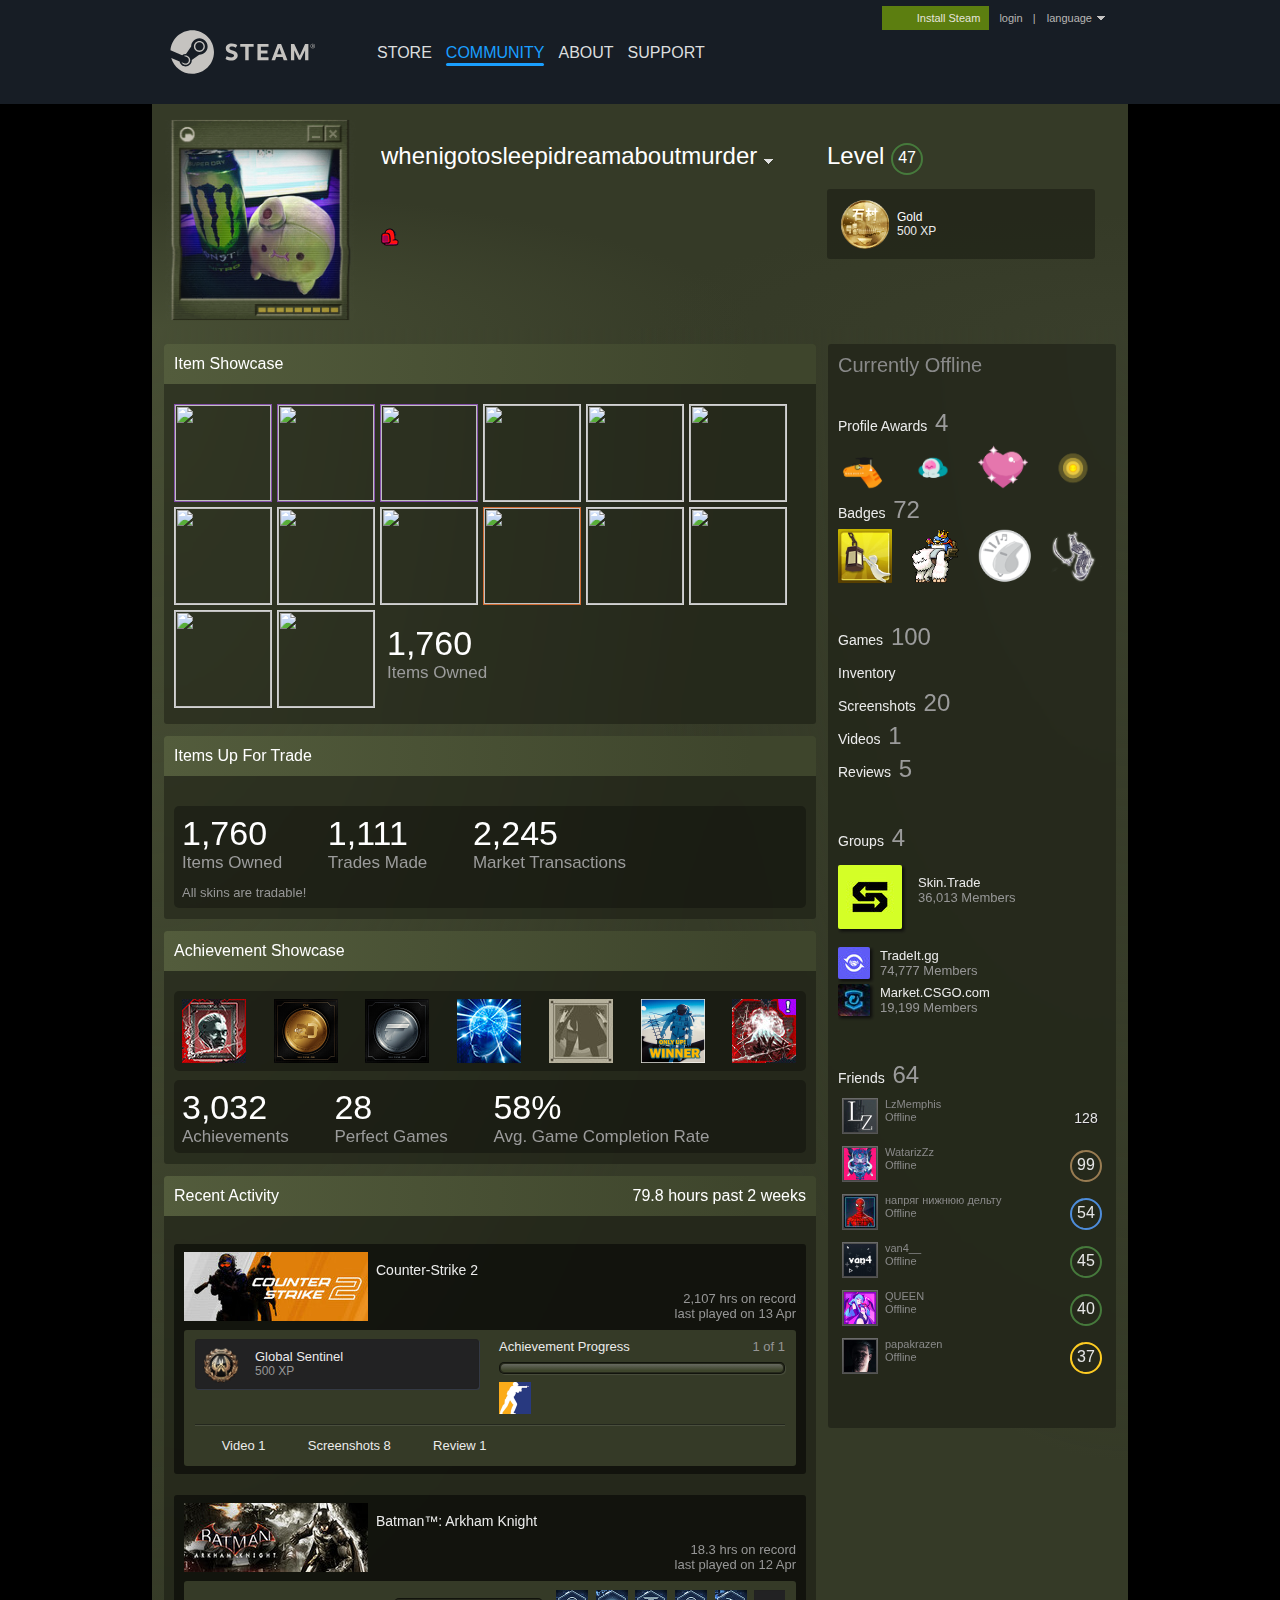
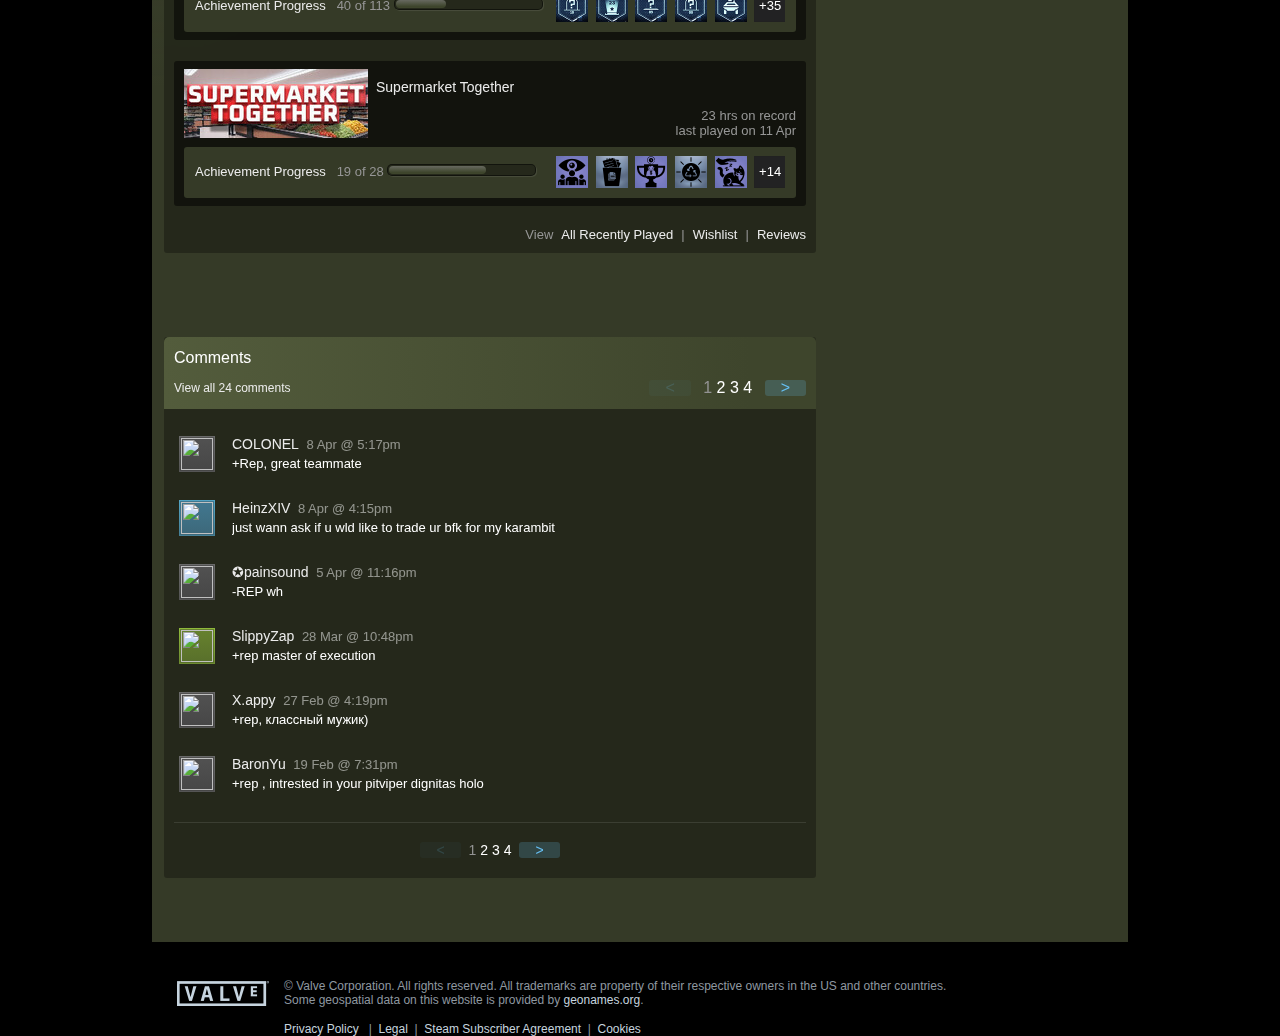
==== commit f9670d25: "index.html" ====
--- a/index.html
+++ b/index.html
@@ -253,7 +253,7 @@
 					</a>
 				
 				
-									<a class="global_action_link" href="C:\zagruzki\site_ready_for_github\signin\index.html">login</a>
+									<a class="global_action_link" href="signin\index.html">login</a>
 											&nbsp;|&nbsp;
 						<span class="pulldown global_action_link" id="language_pulldown" onclick="ShowMenu( this, &#39;language_dropdown&#39;, &#39;right&#39; );">language</span>
 						<div class="popup_block_new" id="language_dropdown" style="display: none;">
@@ -1406,4 +1406,4 @@
 		}
 
 					fnInitItemDisplay();
-			</script></div></div></body></html>+			</script></div></div></body></html>
--- a/Steam Community __ Burn_files/motiva_sans.css
+++ b/Steam Community __ Burn_files/motiva_sans.css
@@ -0,0 +1,78 @@
+/*
+ Font: 		Motiva Sans
+ URL: 		http://www.youworkforthem.com/product.php?sku=T2982
+ Foundry: 	Niramekko
+ Foundry: 	http://www.youworkforthem.com/designer/293/niramekko
+ Copyright:	Copyright  2011 by Rodrigo Saiani. All rights reserved.
+ Version: 	1.0
+ Created:	August 09, 2012
+ License: 	http://www.youworkforthem.com/font-license
+ License: 	The WebFont(s) listed in this document must follow the YouWorkForThem
+			 WebFont license rules. All other parties are strictly restricted
+			 from using the WebFonts(s) listed without a purchased license.
+			 All details above must always remain unaltered and visible in your CSS.
+ */
+
+@font-face {
+	font-family: 'Motiva Sans';
+	src: url('https://community.fastly.steamstatic.com/public/shared/fonts/MotivaSans-Regular.ttf?v=4.015') format('truetype');
+	font-weight: normal;
+	font-style: normal;
+}
+
+@font-face {
+	font-family: 'Motiva Sans';
+	src: url('https://community.fastly.steamstatic.com/public/shared/fonts/MotivaSans-Light.ttf?v=4.015') format('truetype');
+	font-weight: 300; /* Light */
+	font-style: normal;
+}
+
+@font-face {
+	font-family: 'Motiva Sans';
+	src: url('https://community.fastly.steamstatic.com/public/shared/fonts/MotivaSans-Thin.ttf?v=4.015') format('truetype');
+	font-weight: 200; /* Ultra-Light / Thin */
+	font-style: normal;
+}
+
+@font-face {
+	font-family: 'Motiva Sans';
+	src: url('https://community.fastly.steamstatic.com/public/shared/fonts/MotivaSans-Medium.ttf?v=4.015') format('truetype');
+	font-weight: 500; /* Medium */
+	font-style: normal;
+}
+
+@font-face {
+	font-family: 'Motiva Sans';
+	src: url('https://community.fastly.steamstatic.com/public/shared/fonts/MotivaSans-Bold.ttf?v=4.015') format('truetype');
+	font-weight: bold;
+	font-style: normal;
+}
+
+@font-face {
+	font-family: 'Motiva Sans';
+	src: url('https://community.fastly.steamstatic.com/public/shared/fonts/MotivaSans-RegularItalic.ttf?v=4.015') format('truetype');
+	font-weight: normal;
+	font-style: italic;
+}
+
+@font-face {
+	font-family: 'Motiva Sans';
+	src: url('https://community.fastly.steamstatic.com/public/shared/fonts/MotivaSans-LightItalic.ttf?v=4.015') format('truetype');
+	font-weight: 300; /* Light */
+	font-style: italic;
+}
+
+@font-face {
+	font-family: 'Motiva Sans';
+	src: url('https://community.fastly.steamstatic.com/public/shared/fonts/MotivaSans-BoldItalic.ttf?v=4.015') format('truetype');
+	font-weight: bold;
+	font-style: italic;
+}
+
+@font-face {
+	font-family: 'Motiva Sans';
+	src: url('https://community.fastly.steamstatic.com/public/shared/fonts/MotivaSans-Black.ttf?v=4.015') format('truetype');
+	font-weight: 900; /* Black */
+	font-style: normal;
+}
+
--- a/Steam Community __ Burn_files/buttons.css
+++ b/Steam Community __ Burn_files/buttons.css
@@ -0,0 +1,1138 @@
+.btn_green_white_innerfade {
+	border-radius: 2px;
+	border: none;
+	padding: 1px;
+	display: inline-block;
+	cursor: pointer;
+	text-decoration: none !important;
+	color: #D2E885 !important;
+
+				background: #a4d007;
+			background: -webkit-linear-gradient( top, #a4d007 5%, #536904 95%);
+	background: linear-gradient( to bottom, #a4d007 5%, #536904 95%);
+	}
+
+	.btn_green_white_innerfade > span {
+		border-radius: 2px;
+		display: block;
+
+
+					background: #799905;
+			background: -webkit-linear-gradient( top, #799905 5%, #536904 95%);
+	background: linear-gradient( to bottom, #799905 5%, #536904 95%);
+			}
+
+.btn_green_white_innerfade:not(.btn_disabled):not(:disabled):not(.btn_active):not(.active):hover {
+	text-decoration: none !important;
+	color: #fff !important;
+
+				background: #b6d908;
+			background: -webkit-linear-gradient( top, #b6d908 5%, #80a006 95%);
+	background: linear-gradient( to bottom, #b6d908 5%, #80a006 95%);
+	}
+
+	.btn_green_white_innerfade:not(.btn_disabled):not(:disabled):not(.btn_active):not(.active):hover > span {
+					background: #a1bf07;
+			background: -webkit-linear-gradient( top, #a1bf07 5%, #80a006 95%);
+	background: linear-gradient( to bottom, #a1bf07 5%, #80a006 95%);
+			}
+
+.btn_blue_white_innerfade {
+	border-radius: 2px;
+	border: none;
+	padding: 1px;
+	display: inline-block;
+	cursor: pointer;
+	text-decoration: none !important;
+	color: #fff !important;
+
+				background: #aaceff;
+			background: -webkit-linear-gradient( top, #aaceff 5%, #3c6091 95%);
+	background: linear-gradient( to bottom, #aaceff 5%, #3c6091 95%);
+	}
+
+	.btn_blue_white_innerfade > span {
+		border-radius: 2px;
+		display: block;
+
+
+					background: #82a6d7;
+			background: -webkit-linear-gradient( top, #82a6d7 5%, #3c6091 95%);
+	background: linear-gradient( to bottom, #82a6d7 5%, #3c6091 95%);
+			}
+
+.btn_blue_white_innerfade:not(.btn_disabled):not(:disabled):not(.btn_active):not(.active):hover {
+	text-decoration: none !important;
+	color: #fff !important;
+
+				background: #bbd8ff;
+			background: -webkit-linear-gradient( top, #bbd8ff 5%, #4873a7 95%);
+	background: linear-gradient( to bottom, #bbd8ff 5%, #4873a7 95%);
+	}
+
+	.btn_blue_white_innerfade:not(.btn_disabled):not(:disabled):not(.btn_active):not(.active):hover > span {
+					background: #9ab7de;
+			background: -webkit-linear-gradient( top, #9ab7de 5%, #4873a7 95%);
+	background: linear-gradient( to bottom, #9ab7de 5%, #4873a7 95%);
+			}
+
+.btn_darkblue_white_innerfade {
+	border-radius: 2px;
+	border: none;
+	padding: 1px;
+	display: inline-block;
+	cursor: pointer;
+	text-decoration: none !important;
+	color: #A4D7F5 !important;
+
+				background: rgba(47,137,188,1);
+			background: -webkit-linear-gradient( top, rgba(47,137,188,1) 5%, rgba(23,67,92,1) 95%);
+	background: linear-gradient( to bottom, rgba(47,137,188,1) 5%, rgba(23,67,92,1) 95%);
+	}
+
+	.btn_darkblue_white_innerfade > span {
+		border-radius: 2px;
+		display: block;
+
+
+					background: rgba(33,101,138,1);
+			background: -webkit-linear-gradient( top, rgba(33,101,138,1) 5%, rgba(23,67,92,1) 95%);
+	background: linear-gradient( to bottom, rgba(33,101,138,1) 5%, rgba(23,67,92,1) 95%);
+			}
+
+.btn_darkblue_white_innerfade:not(.btn_disabled):not(:disabled):not(.btn_active):not(.active):hover {
+	text-decoration: none !important;
+	color: #ffffff !important;
+
+				background: rgba(102,192,244,1);
+			background: -webkit-linear-gradient( top, rgba(102,192,244,1) 5%, rgba(47,137,188,1) 95%);
+	background: linear-gradient( to bottom, rgba(102,192,244,1) 5%, rgba(47,137,188,1) 95%);
+	}
+
+	.btn_darkblue_white_innerfade:not(.btn_disabled):not(:disabled):not(.btn_active):not(.active):hover > span {
+		background: transparent;			}
+
+	.btn_darkblue_white_innerfade.btn_active, btn_darkblue_white_innerfade.active {
+	text-decoration: none !important;
+	color: #323b49 !important;
+
+		background: #fff !important;			}
+
+	.btn_darkblue_white_innerfade.btn_active > span, btn_darkblue_white_innerfade.active > span {
+					background: #989b9e;
+			background: -webkit-linear-gradient( top, #989b9e 5%, #aeb1b5 95%);
+	background: linear-gradient( to bottom, #989b9e 5%, #aeb1b5 95%);
+			}
+
+	.btn_darkred_white_innerfade {
+	border-radius: 2px;
+	border: none;
+	padding: 1px;
+	display: inline-block;
+	cursor: pointer;
+	text-decoration: none !important;
+	color: #F5D7A4 !important;
+
+				background: rgba(188,47,47,1);
+			background: -webkit-linear-gradient( top, rgba(188,47,47,1) 5%, rgba(92,37,23,1) 95%);
+	background: linear-gradient( to bottom, rgba(188,47,47,1) 5%, rgba(92,37,23,1) 95%);
+	}
+
+	.btn_darkred_white_innerfade > span {
+		border-radius: 2px;
+		display: block;
+
+
+					background: rgba(138,51,33,1);
+			background: -webkit-linear-gradient( top, rgba(138,51,33,1) 5%, rgba(92,37,23,1) 95%);
+	background: linear-gradient( to bottom, rgba(138,51,33,1) 5%, rgba(92,37,23,1) 95%);
+			}
+
+.btn_darkred_white_innerfade:not(.btn_disabled):not(:disabled):not(.btn_active):not(.active):hover {
+	text-decoration: none !important;
+	color: #ffffff !important;
+
+				background: rgba(244,92,102,1);
+			background: -webkit-linear-gradient( top, rgba(244,92,102,1) 5%, rgba(188,67,47,1) 95%);
+	background: linear-gradient( to bottom, rgba(244,92,102,1) 5%, rgba(188,67,47,1) 95%);
+	}
+
+	.btn_darkred_white_innerfade:not(.btn_disabled):not(:disabled):not(.btn_active):not(.active):hover > span {
+		background: transparent;			}
+
+	.btn_darkred_white_innerfade.btn_active, btn_darkred_white_innerfade.active {
+	text-decoration: none !important;
+	color: #493b32 !important;
+
+		background: #fff !important;			}
+
+	.btn_darkred_white_innerfade.btn_active > span, btn_darkred_white_innerfade.active > span {
+					background: #9e9b98;
+			background: -webkit-linear-gradient( top, #9e9b98 5%, #b5b1ae 95%);
+	background: linear-gradient( to bottom, #9e9b98 5%, #b5b1ae 95%);
+			}
+
+	.btn_grey_white_innerfade {
+	border-radius: 2px;
+	border: none;
+	padding: 1px;
+	display: inline-block;
+	cursor: pointer;
+	text-decoration: none !important;
+	color: #fff !important;
+
+				background: #acb5bd;
+			background: -webkit-linear-gradient( top, #acb5bd 5%, #414a52 95%);
+	background: linear-gradient( to bottom, #acb5bd 5%, #414a52 95%);
+	}
+
+	.btn_grey_white_innerfade > span {
+		border-radius: 2px;
+		display: block;
+
+
+					background: #778088;
+			background: -webkit-linear-gradient( top, #778088 5%, #414a52 95%);
+	background: linear-gradient( to bottom, #778088 5%, #414a52 95%);
+			}
+
+.btn_grey_white_innerfade:not(.btn_disabled):not(:disabled):not(.btn_active):not(.active):hover {
+	text-decoration: none !important;
+	color: #fff !important;
+
+				background: #cfd8e0;
+			background: -webkit-linear-gradient( top, #cfd8e0 5%, #565f67 95%);
+	background: linear-gradient( to bottom, #cfd8e0 5%, #565f67 95%);
+	}
+
+	.btn_grey_white_innerfade:not(.btn_disabled):not(:disabled):not(.btn_active):not(.active):hover > span {
+					background: #99a2aa;
+			background: -webkit-linear-gradient( top, #99a2aa 5%, #565f67 95%);
+	background: linear-gradient( to bottom, #99a2aa 5%, #565f67 95%);
+			}
+
+.btn_grey_grey {
+	border-radius: 2px;
+	border: none;
+	padding: 1px;
+	display: inline-block;
+	cursor: pointer;
+	text-decoration: none !important;
+	color: #ebebeb !important;
+
+	background: rgba( 0, 0, 0, 0.4);	}
+
+	.btn_grey_grey > span {
+		border-radius: 2px;
+		display: block;
+
+
+		background: transparent;			}
+
+.btn_grey_grey:not(.btn_disabled):not(:disabled):not(.btn_active):not(.active):hover {
+	text-decoration: none !important;
+	color: #000 !important;
+
+	background: #7bb7e3;	}
+
+	.btn_grey_grey:not(.btn_disabled):not(:disabled):not(.btn_active):not(.active):hover > span {
+		background: transparent;			}
+
+.btn_grey_grey_outer_bevel {
+	border-radius: 2px;
+	border: none;
+	padding: 1px;
+	display: inline-block;
+	cursor: pointer;
+	text-decoration: none !important;
+	color: #ebebeb !important;
+
+	background: #000;	}
+
+	.btn_grey_grey_outer_bevel > span {
+		border-radius: 2px;
+		display: block;
+
+
+					background: #2B2B2B;
+			background: -webkit-linear-gradient( top, #2B2B2B 5%, #202020 95%);
+	background: linear-gradient( to bottom, #2B2B2B 5%, #202020 95%);
+			}
+
+.btn_grey_grey_outer_bevel:not(.btn_disabled):not(:disabled):not(.btn_active):not(.active):hover {
+	text-decoration: none !important;
+	color: #ebebeb !important;
+
+				background: #57749e;
+			background: -webkit-linear-gradient( top, #57749e 5%, #364963 95%);
+	background: linear-gradient( to bottom, #57749e 5%, #364963 95%);
+	}
+
+	.btn_grey_grey_outer_bevel:not(.btn_disabled):not(:disabled):not(.btn_active):not(.active):hover > span {
+					background: #445b7c;
+			background: -webkit-linear-gradient( top, #445b7c 5%, #364963 95%);
+	background: linear-gradient( to bottom, #445b7c 5%, #364963 95%);
+			}
+
+
+.btn_grey_grey_outer_bevel:not(:hover) > span {
+	box-shadow: inset 0 1px 1px #434343;
+}
+.btn_grey_black {
+	border-radius: 2px;
+	border: none;
+	padding: 1px;
+	display: inline-block;
+	cursor: pointer;
+	text-decoration: none !important;
+	color: #67c1f5 !important;
+
+	background: rgba(0, 0, 0, 0.5 );	}
+
+	.btn_grey_black > span {
+		border-radius: 2px;
+		display: block;
+
+
+		background: transparent;			}
+
+.btn_grey_black:not(.btn_disabled):not(:disabled):not(.btn_active):not(.active):hover {
+	text-decoration: none !important;
+	color: #fff !important;
+
+	background: rgba( 102, 192, 244, 0.4 );	}
+
+	.btn_grey_black:not(.btn_disabled):not(:disabled):not(.btn_active):not(.active):hover > span {
+		background: transparent;			}
+
+	.btn_grey_black.btn_active, btn_grey_black.active {
+	text-decoration: none !important;
+	color: #fff !important;
+
+		background: rgba( 102, 192, 244, 0.2 );;			}
+
+	.btn_grey_black.btn_active > span, btn_grey_black.active > span {
+		background: transparent;			}
+
+	.btn_black {
+	border-radius: 2px;
+	border: none;
+	padding: 1px;
+	display: inline-block;
+	cursor: pointer;
+	text-decoration: none !important;
+	color: #ebebeb !important;
+
+	background: #000;	}
+
+	.btn_black > span {
+		border-radius: 2px;
+		display: block;
+
+
+		background: transparent;			}
+
+.btn_black:not(.btn_disabled):not(:disabled):not(.btn_active):not(.active):hover {
+	text-decoration: none !important;
+	color: #000 !important;
+
+	background: #97C0E3;	}
+
+	.btn_black:not(.btn_disabled):not(:disabled):not(.btn_active):not(.active):hover > span {
+		background: transparent;			}
+
+.btnv6_blue_hoverfade {
+	border-radius: 2px;
+	border: none;
+	padding: 1px;
+	display: inline-block;
+	cursor: pointer;
+	text-decoration: none !important;
+	color: #67c1f5 !important;
+
+	background: rgba( 103, 193, 245, 0.2 );	}
+
+	.btnv6_blue_hoverfade > span {
+		border-radius: 2px;
+		display: block;
+
+
+		background: transparent;			}
+
+.btnv6_blue_hoverfade:not(.btn_disabled):not(:disabled):not(.btn_active):not(.active):hover {
+	text-decoration: none !important;
+	color: #fff !important;
+
+				background: #417a9b;
+			background: -webkit-linear-gradient( 150deg, #417a9b 5%,#67c1f5 95%);
+	background: linear-gradient( -60deg, #417a9b 5%,#67c1f5 95%);
+	}
+
+	.btnv6_blue_hoverfade:not(.btn_disabled):not(:disabled):not(.btn_active):not(.active):hover > span {
+		background: transparent;			}
+
+	.btnv6_blue_hoverfade.btn_active, btnv6_blue_hoverfade.active {
+	text-decoration: none !important;
+	color: #fff !important;
+
+		background: rgba( 103, 193, 245, 0.6 );;			}
+
+	.btnv6_blue_hoverfade.btn_active > span, btnv6_blue_hoverfade.active > span {
+		background: transparent;			}
+
+	.btnv6_lightblue_blue {
+	border-radius: 2px;
+	border: none;
+	padding: 1px;
+	display: inline-block;
+	cursor: pointer;
+	text-decoration: none !important;
+	color: #2B5066 !important;
+
+				background: rgba(193,228,249,1);
+			background: -webkit-linear-gradient( top, rgba(193,228,249,1) 5%, rgba(148,183,202,1) 95%);
+	background: linear-gradient( to bottom, rgba(193,228,249,1) 5%, rgba(148,183,202,1) 95%);
+	}
+
+	.btnv6_lightblue_blue > span {
+		border-radius: 2px;
+		display: block;
+
+
+		background: transparent;		text-shadow: 1px 1px 0px rgba( 255, 255, 255, 0.1 );	}
+
+.btnv6_lightblue_blue:not(.btn_disabled):not(:disabled):not(.btn_active):not(.active):hover {
+	text-decoration: none !important;
+	color: #ffffff !important;
+
+				background: rgba(102,192,244,1);
+			background: -webkit-linear-gradient( top, rgba(102,192,244,1) 5%, rgba(47,137,188,1) 95%);
+	background: linear-gradient( to bottom, rgba(102,192,244,1) 5%, rgba(47,137,188,1) 95%);
+	}
+
+	.btnv6_lightblue_blue:not(.btn_disabled):not(:disabled):not(.btn_active):not(.active):hover > span {
+		background: transparent;			}
+
+.btnv6_blue_blue_innerfade {
+	border-radius: 2px;
+	border: none;
+	padding: 1px;
+	display: inline-block;
+	cursor: pointer;
+	text-decoration: none !important;
+	color: #A4D7F5 !important;
+
+				background: rgba(47,137,188,1);
+			background: -webkit-linear-gradient( top, rgba(47,137,188,1) 5%, rgba(23,67,92,1) 95%);
+	background: linear-gradient( to bottom, rgba(47,137,188,1) 5%, rgba(23,67,92,1) 95%);
+	}
+
+	.btnv6_blue_blue_innerfade > span {
+		border-radius: 2px;
+		display: block;
+
+
+		background: transparent;		text-shadow: -1px -1px 0px rgba( 0, 0, 0, 0.1 );	}
+
+.btnv6_blue_blue_innerfade:not(.btn_disabled):not(:disabled):not(.btn_active):not(.active):hover {
+	text-decoration: none !important;
+	color: #ffffff !important;
+
+				background: rgba(102,192,244,1);
+			background: -webkit-linear-gradient( top, rgba(102,192,244,1) 5%, rgba(47,137,188,1) 95%);
+	background: linear-gradient( to bottom, rgba(102,192,244,1) 5%, rgba(47,137,188,1) 95%);
+	}
+
+	.btnv6_blue_blue_innerfade:not(.btn_disabled):not(:disabled):not(.btn_active):not(.active):hover > span {
+		background: transparent;			}
+
+.btnv6_green_white_innerfade {
+	border-radius: 2px;
+	border: none;
+	padding: 1px;
+	display: inline-block;
+	cursor: pointer;
+	text-decoration: none !important;
+	color: #D2E885 !important;
+
+				background: rgba(121,153,5,1);
+			background: -webkit-linear-gradient( top, rgba(121,153,5,1) 5%, rgba(83,105,4,1) 95%);
+	background: linear-gradient( to bottom, rgba(121,153,5,1) 5%, rgba(83,105,4,1) 95%);
+	}
+
+	.btnv6_green_white_innerfade > span {
+		border-radius: 2px;
+		display: block;
+
+
+		background: transparent;		text-shadow: -1px -1px 0px rgba( 0, 0, 0, 0.1 );	}
+
+.btnv6_green_white_innerfade:not(.btn_disabled):not(:disabled):not(.btn_active):not(.active):hover {
+	text-decoration: none !important;
+	color: #ffffff !important;
+
+				background: rgba(164,208,7,1);
+			background: -webkit-linear-gradient( top, rgba(164,208,7,1) 5%, rgba(107,135,5,1) 95%);
+	background: linear-gradient( to bottom, rgba(164,208,7,1) 5%, rgba(107,135,5,1) 95%);
+	}
+
+	.btnv6_green_white_innerfade:not(.btn_disabled):not(:disabled):not(.btn_active):not(.active):hover > span {
+		background: transparent;			}
+
+.btnv6_grey_black {
+	border-radius: 2px;
+	border: none;
+	padding: 1px;
+	display: inline-block;
+	cursor: pointer;
+	text-decoration: none !important;
+	color: #66c0f4 !important;
+
+	background: #212c3d;	}
+
+	.btnv6_grey_black > span {
+		border-radius: 2px;
+		display: block;
+
+
+		background: transparent;			}
+
+.btnv6_grey_black:not(.btn_disabled):not(:disabled):not(.btn_active):not(.active):hover {
+	text-decoration: none !important;
+	color: #fff !important;
+
+	background: #66c0f4;	}
+
+	.btnv6_grey_black:not(.btn_disabled):not(:disabled):not(.btn_active):not(.active):hover > span {
+		background: transparent;			}
+
+	.btnv6_grey_black.btn_active, btnv6_grey_black.active {
+	text-decoration: none !important;
+	color: #fff !important;
+
+		background: rgba( 103, 193, 245, 0.4 );;			}
+
+	.btnv6_grey_black.btn_active > span, btnv6_grey_black.active > span {
+		background: transparent;			}
+
+	.btnv6_white_transparent {
+	border-radius: 2px;
+	border: none;
+	padding: 1px;
+	display: inline-block;
+	cursor: pointer;
+	text-decoration: none !important;
+	color: #fff !important;
+
+	background: transparent;	}
+
+	.btnv6_white_transparent > span {
+		border-radius: 2px;
+		display: block;
+
+
+		background: transparent;		border: 1px solid rgba(255,255,255,0.4);
+border-radius: 2px;	}
+
+.btnv6_white_transparent:not(.btn_disabled):not(:disabled):not(.btn_active):not(.active):hover {
+	text-decoration: none !important;
+	color: #fff !important;
+
+	background: transparent;	}
+
+	.btnv6_white_transparent:not(.btn_disabled):not(:disabled):not(.btn_active):not(.active):hover > span {
+		background: transparent;		border: 1px solid rgba(255,255,255,1);
+border-radius: 2px;	}
+
+.btn_teal {
+	border-radius: 2px;
+	border: none;
+	padding: 1px;
+	display: inline-block;
+	cursor: pointer;
+	text-decoration: none !important;
+	color: #A4D7F5 !important;
+
+				background: rgba(62,133,154,1);
+			background: -webkit-linear-gradient( top, rgba(62,133,154,1) 5%, rgba(30,73,85,1) 95%);
+	background: linear-gradient( to bottom, rgba(62,133,154,1) 5%, rgba(30,73,85,1) 95%);
+	}
+
+	.btn_teal > span {
+		border-radius: 2px;
+		display: block;
+
+
+					background: rgba(33,101,138,1);
+			background: -webkit-linear-gradient( top, rgba(33,101,138,1) 5%, rgba(23,67,92,1) 95%);
+	background: linear-gradient( to bottom, rgba(33,101,138,1) 5%, rgba(23,67,92,1) 95%);
+			}
+
+.btn_teal:not(.btn_disabled):not(:disabled):not(.btn_active):not(.active):hover {
+	text-decoration: none !important;
+	color: #ffffff !important;
+
+				background: rgba(92,163,184,1);
+			background: -webkit-linear-gradient( top, rgba(92,163,184,1) 5%, rgba(60,103,115,1) 95%);
+	background: linear-gradient( to bottom, rgba(92,163,184,1) 5%, rgba(60,103,115,1) 95%);
+	}
+
+	.btn_teal:not(.btn_disabled):not(:disabled):not(.btn_active):not(.active):hover > span {
+		background: transparent;			}
+
+	.btn_teal.btn_active, btn_teal.active {
+	text-decoration: none !important;
+	color: #323b49 !important;
+
+		background: #fff !important;			}
+
+	.btn_teal.btn_active > span, btn_teal.active > span {
+					background: rgba(72,143,164,1);
+			background: -webkit-linear-gradient( top, rgba(72,143,164,1) 5%, rgba(40,83,95,1) 95%);
+	background: linear-gradient( to bottom, rgba(72,143,164,1) 5%, rgba(40,83,95,1) 95%);
+			}
+
+	.btn_royal_blue {
+	border-radius: 2px;
+	border: none;
+	padding: 1px;
+	display: inline-block;
+	cursor: pointer;
+	text-decoration: none !important;
+	color: #A4D7F5 !important;
+
+				background: rgba(79,78,181,1);
+			background: -webkit-linear-gradient( top, rgba(79,78,181,1) 5%, rgba(49,48,151,1) 95%);
+	background: linear-gradient( to bottom, rgba(79,78,181,1) 5%, rgba(49,48,151,1) 95%);
+	}
+
+	.btn_royal_blue > span {
+		border-radius: 2px;
+		display: block;
+
+
+					background: rgba(33,101,138,1);
+			background: -webkit-linear-gradient( top, rgba(33,101,138,1) 5%, rgba(23,67,92,1) 95%);
+	background: linear-gradient( to bottom, rgba(33,101,138,1) 5%, rgba(23,67,92,1) 95%);
+			}
+
+.btn_royal_blue:not(.btn_disabled):not(:disabled):not(.btn_active):not(.active):hover {
+	text-decoration: none !important;
+	color: #ffffff !important;
+
+				background: rgba(109,108,211,1);
+			background: -webkit-linear-gradient( top, rgba(109,108,211,1) 5%, rgba(79,78,181,1) 95%);
+	background: linear-gradient( to bottom, rgba(109,108,211,1) 5%, rgba(79,78,181,1) 95%);
+	}
+
+	.btn_royal_blue:not(.btn_disabled):not(:disabled):not(.btn_active):not(.active):hover > span {
+		background: transparent;			}
+
+	.btn_royal_blue.btn_active, btn_royal_blue.active {
+	text-decoration: none !important;
+	color: #323b49 !important;
+
+		background: #fff !important;			}
+
+	.btn_royal_blue.btn_active > span, btn_royal_blue.active > span {
+					background: rgba(72,143,164,1);
+			background: -webkit-linear-gradient( top, rgba(72,143,164,1) 5%, rgba(40,83,95,1) 95%);
+	background: linear-gradient( to bottom, rgba(72,143,164,1) 5%, rgba(40,83,95,1) 95%);
+			}
+
+	.btn_plum {
+	border-radius: 2px;
+	border: none;
+	padding: 1px;
+	display: inline-block;
+	cursor: pointer;
+	text-decoration: none !important;
+	color: #A4D7F5 !important;
+
+				background: rgba(111,35,74,1);
+			background: -webkit-linear-gradient( top, rgba(111,35,74,1) 5%, rgba(81,5,44,1) 95%);
+	background: linear-gradient( to bottom, rgba(111,35,74,1) 5%, rgba(81,5,44,1) 95%);
+	}
+
+	.btn_plum > span {
+		border-radius: 2px;
+		display: block;
+
+
+					background: rgba(33,101,138,1);
+			background: -webkit-linear-gradient( top, rgba(33,101,138,1) 5%, rgba(23,67,92,1) 95%);
+	background: linear-gradient( to bottom, rgba(33,101,138,1) 5%, rgba(23,67,92,1) 95%);
+			}
+
+.btn_plum:not(.btn_disabled):not(:disabled):not(.btn_active):not(.active):hover {
+	text-decoration: none !important;
+	color: #ffffff !important;
+
+				background: rgba(151,75,114,1);
+			background: -webkit-linear-gradient( top, rgba(151,75,114,1) 5%, rgba(121,45,84,1) 95%);
+	background: linear-gradient( to bottom, rgba(151,75,114,1) 5%, rgba(121,45,84,1) 95%);
+	}
+
+	.btn_plum:not(.btn_disabled):not(:disabled):not(.btn_active):not(.active):hover > span {
+		background: transparent;			}
+
+	.btn_plum.btn_active, btn_plum.active {
+	text-decoration: none !important;
+	color: #323b49 !important;
+
+		background: #fff !important;			}
+
+	.btn_plum.btn_active > span, btn_plum.active > span {
+					background: rgba(72,143,164,1);
+			background: -webkit-linear-gradient( top, rgba(72,143,164,1) 5%, rgba(40,83,95,1) 95%);
+	background: linear-gradient( to bottom, rgba(72,143,164,1) 5%, rgba(40,83,95,1) 95%);
+			}
+
+	.btn_green_steamui {
+	border-radius: 2px;
+	border: none;
+	padding: 1px;
+	display: inline-block;
+	cursor: pointer;
+	text-decoration: none !important;
+	color: #d2efa9; !important;
+
+	background: transparent;	text-shadow: 1px 1px 0px rgba( 0, 0, 0, 0.3 );}
+
+	.btn_green_steamui > span {
+		border-radius: 2px;
+		display: block;
+
+
+					background: #6fa720;
+			background: -webkit-linear-gradient( top, #6fa720 5%, #588a1b 95%);
+	background: linear-gradient( to bottom, #6fa720 5%, #588a1b 95%);
+		background: linear-gradient( to right, #75b022 5%, #588a1b 95%);	}
+
+.btn_green_steamui:not(.btn_disabled):not(:disabled):not(.btn_active):not(.active):hover {
+	text-decoration: none !important;
+	color: #fff; !important;
+
+	background: transparent;	}
+
+	.btn_green_steamui:not(.btn_disabled):not(:disabled):not(.btn_active):not(.active):hover > span {
+					background: #8ed629;
+			background: -webkit-linear-gradient( top, #8ed629 5%, #6aa621 95%);
+	background: linear-gradient( to bottom, #8ed629 5%, #6aa621 95%);
+		background: linear-gradient( to right, #8ed629 5%, #6aa621 95%);	}
+
+	.btn_green_steamui.btn_active, btn_green_steamui.active {
+	text-decoration: none !important;
+	color: #fff; !important;
+
+		background: transparent;			}
+
+	.btn_green_steamui.btn_active > span, btn_green_steamui.active > span {
+					background: #8ed629;
+			background: -webkit-linear-gradient( top, #8ed629 5%, #6aa621 95%);
+	background: linear-gradient( to bottom, #8ed629 5%, #6aa621 95%);
+		background: linear-gradient( to right, #8ed629 5%, #6aa621 95%);	}
+
+	.btn_grey_steamui {
+	border-radius: 2px;
+	border: none;
+	padding: 1px;
+	display: inline-block;
+	cursor: pointer;
+	text-decoration: none !important;
+	color: #dfe3e6; !important;
+
+	background: transparent;	}
+
+	.btn_grey_steamui > span {
+		border-radius: 2px;
+		display: block;
+
+
+					background: #75b022;
+			background: -webkit-linear-gradient( top, #75b022 5%, #588a1b 95%);
+	background: linear-gradient( to bottom, #75b022 5%, #588a1b 95%);
+		background: linear-gradient( to right, #32363f 5%, #32363f 95%); box-shadow: 2px 2px 5px rgba(0, 0, 0, 0.2); transition: all 0.2s ease-out;	}
+
+.btn_grey_steamui:not(.btn_disabled):not(:disabled):not(.btn_active):not(.active):hover {
+	text-decoration: none !important;
+	color: #fff; !important;
+
+	background: transparent;	}
+
+	.btn_grey_steamui:not(.btn_disabled):not(:disabled):not(.btn_active):not(.active):hover > span {
+					background: #8ed629;
+			background: -webkit-linear-gradient( top, #8ed629 5%, #6aa621 95%);
+	background: linear-gradient( to bottom, #8ed629 5%, #6aa621 95%);
+		background: linear-gradient( to right, #464d58 5%, #464d58 95%); box-shadow: 2px 2px 15px rgba(0, 0, 0, 0.5);	}
+
+.btn_blue_steamui {
+	border-radius: 2px;
+	border: none;
+	padding: 1px;
+	display: inline-block;
+	cursor: pointer;
+	text-decoration: none !important;
+	color: #c3e1f8; !important;
+
+	background: transparent;	text-shadow: 1px 1px 0px rgba( 0, 0, 0, 0.3 );}
+
+	.btn_blue_steamui > span {
+		border-radius: 2px;
+		display: block;
+
+
+					background: #75b022;
+			background: -webkit-linear-gradient( top, #75b022 5%, #588a1b 95%);
+	background: linear-gradient( to bottom, #75b022 5%, #588a1b 95%);
+		background: linear-gradient( to right, #47bfff 5%, #1a44c2 60%); box-shadow: 2px 2px 5px rgba(0, 0, 0, 0.2); background-position: 25%; background-size: 330% 100%;	}
+
+.btn_blue_steamui:not(.btn_disabled):not(:disabled):not(.btn_active):not(.active):hover {
+	text-decoration: none !important;
+	color: #fff; !important;
+
+	background: transparent;	}
+
+	.btn_blue_steamui:not(.btn_disabled):not(:disabled):not(.btn_active):not(.active):hover > span {
+					background: #8ed629;
+			background: -webkit-linear-gradient( top, #8ed629 5%, #6aa621 95%);
+	background: linear-gradient( to bottom, #8ed629 5%, #6aa621 95%);
+		background: linear-gradient( to right, #47bfff 5%, #1a44c2 60%); box-shadow: 2px 2px 15px rgba(0, 0, 0, 0.5); background-position: 0%; background-size: 330% 100%;	}
+
+
+/* This class must be applied to anything you want to use buttons in to enable hover states. */
+.btn_hover {}
+
+.inner_bevel {
+	-moz-box-shadow:	2px 2px 5px rgba(0,0,0,0.75) inset, -2px -2px 5px rgba(150,150,150,1) inset;
+	-webkit-box-shadow:	2px 2px 5px rgba(0,0,0,0.75) inset, -2px -2px 5px rgba(150,150,150,1) inset;
+	box-shadow: 		2px 2px 5px rgba(0,0,0,0.75) inset, -2px -2px 5px rgba(150,150,150,1) inset;
+}
+
+/* fix for mozilla <button> elements */
+button::-moz-focus-inner
+{
+	padding: 0;
+	border: none;
+}
+
+/* Borders */
+.btn_border_2px {
+	border-radius: 4px;
+	border: 2px solid #172030;
+}
+
+.btn_border_2px > span {
+	border-radius: 3px;
+}
+
+.btnv6_border_2px {
+	border-radius: 4px;
+	border: 2px solid #17202f;
+}
+
+.btnv6_border_2px > span {
+	border-radius: 3px;
+}
+
+/* Sizing */
+.btn_large > span, input.btn_large {
+	padding: 0 15px;
+	font-size: 16px;
+	line-height: 40px;
+}
+
+.btn_medium_tall > span, input.btn_medium_tall {
+	padding: 0 15px;
+	font-size: 15px;
+	line-height: 36px;
+}
+
+.btn_medium > span, input.btn_medium {
+	padding: 0 15px;
+	font-size: 15px;
+	line-height: 30px;
+}
+
+.btn_medium .ico16 {
+	margin: 7px 0;
+	vertical-align: top;
+}
+
+.btn_medium_thin > span, input.btn_medium_thin {
+	padding: 0 5px;
+	font-size: 15px;
+	line-height: 30px;
+}
+
+.btn_medium_wide > span, input.btn_medium_wide {
+	padding: 0 24px;
+	font-size: 15px;
+	line-height: 30px;
+}
+
+.btn_small > span, input.btn_small {
+	padding: 0 15px;
+	font-size: 12px;
+	line-height: 20px;
+}
+
+.btn_small_thin > span, input.btn_small_thin {
+	padding: 0 5px;
+	font-size: 12px;
+	line-height: 20px;
+}
+
+.btn_small_tall > span, input.btn_small_tall {
+    padding: 0 15px;
+    font-size: 12px;
+    line-height: 24px;
+}
+
+.btn_small_wide > span, input.btn_small_wide {
+	padding: 0 24px;
+	font-size: 12px;
+	line-height: 20px;
+}
+.btn_tiny > span, input.btn_tiny {
+	padding: 0 7px;
+	font-size: 11px;
+	line-height: 17px;
+}
+
+/* Misc effects */
+.btn_uppercase > span {
+	text-transform: uppercase;
+}
+
+/* Icons */
+
+/* 18x18 */
+.ico18{
+	display: inline-block;
+	width: 18px;
+	height: 18px;
+	margin: 0 0px;
+	background: url(https://community.fastly.steamstatic.com/public/shared/images/buttons/icons_18.png?v=3);
+	vertical-align: text-top;
+}
+
+
+	.ico18.thumb_down {
+		background-position: -18px 0px;	}
+
+			.ico_hover:not(.btn_disabled):not(:disabled):not(.btn_active):not(.active):hover .ico18.thumb_down {
+			background-position: -90px 0px;		}
+	
+			.btn_active .ico18.thumb_down, .active .ico18.thumb_down {
+			background-position: -54px 0px;		}
+		
+	.ico18.thumb_up {
+		background-position: 0px 0px;	}
+
+			.ico_hover:not(.btn_disabled):not(:disabled):not(.btn_active):not(.active):hover .ico18.thumb_up {
+			background-position: -72px 0px;		}
+	
+			.btn_active .ico18.thumb_up, .active .ico18.thumb_up {
+			background-position: -36px 0px;		}
+		
+	.ico18.accepted_and_voted {
+		background-position: 0px -18px;	}
+
+	
+		
+/* 16x16 */
+.ico16{
+	display: inline-block;
+	width: 16px;
+	height: 16px;
+	background: url(https://community.fastly.steamstatic.com/public/shared/images/buttons/icons_16.png?v=5);
+	vertical-align: text-top;
+}
+
+
+	.ico16.comment {
+		background-position: 0px 0px;	}
+
+			.ico_hover:not(.btn_disabled):not(:disabled):not(.btn_active):not(.active):hover .ico16.comment {
+			background-position: -16px 0px;		}
+	
+		
+	.ico16.thumb_down {
+		background-position: -32px 0px;	}
+
+			.ico_hover:not(.btn_disabled):not(:disabled):not(.btn_active):not(.active):hover .ico16.thumb_down {
+			background-position: -48px 0px;		}
+	
+			.btn_active .ico16.thumb_down, .active .ico16.thumb_down {
+			background-position: -64px 0px;		}
+		
+	.ico16.thumb_up {
+		background-position: -80px 0px;	}
+
+			.ico_hover:not(.btn_disabled):not(:disabled):not(.btn_active):not(.active):hover .ico16.thumb_up {
+			background-position: -112px 0px;		}
+	
+			.btn_active .ico16.thumb_up, .active .ico16.thumb_up {
+			background-position: -96px 0px;		}
+		
+	.ico16.thumb_downv6 {
+		background-position: -64px -16px;	}
+
+			.ico_hover:not(.btn_disabled):not(:disabled):not(.btn_active):not(.active):hover .ico16.thumb_downv6 {
+			background-position: -80px -16px;		}
+	
+			.btn_active .ico16.thumb_downv6, .active .ico16.thumb_downv6 {
+			background-position: -96px -16px;		}
+		
+	.ico16.thumb_upv6 {
+		background-position: -112px -16px;	}
+
+			.ico_hover:not(.btn_disabled):not(:disabled):not(.btn_active):not(.active):hover .ico16.thumb_upv6 {
+			background-position: -144px -16px;		}
+	
+			.btn_active .ico16.thumb_upv6, .active .ico16.thumb_upv6 {
+			background-position: -128px -16px;		}
+		
+	.ico16.arrow_up {
+		background-position: 0px -16px;	}
+
+			.ico_hover:not(.btn_disabled):not(:disabled):not(.btn_active):not(.active):hover .ico16.arrow_up {
+			background-position: -16px -16px;		}
+	
+		
+	.ico16.arrow_down {
+		background-position: -48px -16px;	}
+
+			.ico_hover:not(.btn_disabled):not(:disabled):not(.btn_active):not(.active):hover .ico16.arrow_down {
+			background-position: -32px -16px;		}
+	
+		
+	.ico16.report {
+		background-position: -128px 0px;	}
+
+			.ico_hover:not(.btn_disabled):not(:disabled):not(.btn_active):not(.active):hover .ico16.report {
+			background-position: -144px 0px;		}
+	
+			.btn_active .ico16.report, .active .ico16.report {
+			background-position: -160px 0px;		}
+		
+	.ico16.reportv6 {
+		background-position: -256px 0px;	}
+
+			.ico_hover:not(.btn_disabled):not(:disabled):not(.btn_active):not(.active):hover .ico16.reportv6 {
+			background-position: -272px 0px;		}
+	
+			.btn_active .ico16.reportv6, .active .ico16.reportv6 {
+			background-position: -288px 0px;		}
+		
+	.ico16.arrow_next {
+		background-position: -176px 0px;	}
+
+	
+		
+	.ico16.checkbox {
+		background-position: -192px 0px;	}
+
+	
+		
+	.ico16.bucketnew {
+		background-position: -208px 0px;	}
+
+	
+		
+	.ico16.bucketqueue {
+		background-position: -224px 0px;	}
+
+	
+		
+	.ico16.bucketrefresh {
+		background-position: -240px 0px;	}
+
+	
+		
+	.ico16.bucketfollow {
+		background-position: -176px -16px;	}
+
+	
+		
+	.ico16.bucketfavorite {
+		background-position: -192px -16px;	}
+
+	
+		
+	.ico16.funny {
+		background-position: -208px -16px;	}
+
+			.ico_hover:not(.btn_disabled):not(:disabled):not(.btn_active):not(.active):hover .ico16.funny {
+			background-position: -224px -16px;		}
+	
+			.btn_active .ico16.funny, .active .ico16.funny {
+			background-position: -224px -16px;		}
+		
+	.ico16.bluearrow_down {
+		background-position: -304px 0px;	}
+
+			.ico_hover:not(.btn_disabled):not(:disabled):not(.btn_active):not(.active):hover .ico16.bluearrow_down {
+			background-position: -304px -16px;		}
+	
+			.btn_active .ico16.bluearrow_down, .active .ico16.bluearrow_down {
+			background-position: -304px -16px;		}
+		
+/* Arrows are the only icons I've not fully replaced yet. If you need to use them, please convert to the new icon code */
+
+.btn_details_arrow
+{
+	display: inline-block;
+	width: 15px;
+	height: 16px;
+	background-image:url('https://community.fastly.steamstatic.com/public/shared/images/buttons/icon_double_arrows.png');
+	vertical-align: middle;
+}
+
+.btn_details_arrow.up
+{
+	background-position: 0px 0px;
+}
+
+.btn_details:not(.btn_disabled):not(:disabled):not(.btn_active):not(.active):hover .btn_details_arrow.up
+{
+	background-position: -15px 0px;
+}
+
+.btn_details_arrow.down
+{
+	background-position: 15px 0px;
+}
+
+.btn_details:not(.btn_disabled):not(:disabled):not(.btn_active):not(.active):hover .btn_details_arrow.down
+{
+	background-position: 30px 0px;
+}
+
+.btn_disabled, button:disabled {
+	opacity: 0.45;
+	cursor: default;
+}
+
+.btn_disabled:hover, button:disabled:hover {
+	text-decoration: none;
+}
+
+.packageTagsArrow
+{
+     display: inline-block;
+     width: 15px;
+     height: 16px;
+     background-image:url('https://community.fastly.steamstatic.com/public/shared/images/buttons/icon_double_arrows.png');
+}
+
+.packageTagsArrow.Expand
+{
+     background-position: 18px 1px;
+}
+
+.packageTagsArrow.Collapse
+{
+     background-position: 3px 1px;
+}
--- a/Steam Community __ Burn_files/shared_global.css
+++ b/Steam Community __ Burn_files/shared_global.css
@@ -0,0 +1,3182 @@
+:root {
+	/* System greys */
+	--gpSystemLightestGrey: #DCDEDF;
+	--gpSystemLighterGrey: #B8BCBF;
+	--gpSystemLightGrey: #8B929A;
+	--gpSystemGrey: #67707B;
+	--gpSystemDarkGrey: #3D4450;
+	--gpSystemDarkerGrey: #23262E;
+	--gpSystemDarkestGrey: #0E141B;
+
+	/* Store blue greys */
+	--gpStoreLightestGrey: #CCD8E3;
+	--gpStoreLighterGrey: #A7BACC;
+	--gpStoreLightGrey: #7C8EA3;
+	--gpStoreGrey: #4e697d;
+	--gpStoreDarkGrey: #2A475E;
+	--gpStoreDarkerGrey: #1B2838;
+	--gpStoreDarkestGrey: #000F18;
+
+	/* Gradients */
+	--gpGradient-StoreBackground: linear-gradient(180deg, var(--gpStoreDarkGrey) 0%, var(--gpStoreDarkerGrey) 80%);
+	--gpGradient-LibraryBackground: radial-gradient(farthest-corner at 40px 40px,#3D4450 0%, #23262E 80%);
+
+	/* Colours */
+	--gpColor-Blue: #1A9FFF;
+	--gpColor-BlueHi: #00BBFF;
+	--gpColor-Green: #5ba32b;
+	--gpColor-GreenHi: #59BF40;
+	--gpColor-Orange: #E35E1C;
+	--gpColor-Red: #D94126;
+	--gpColor-RedHi: #EE563B;
+	--gpColor-DustyBlue: #417a9b;
+	--gpColor-LightBlue: #B3DFFF;
+	--gpColor-Yellow: #FFC82C;
+	--gpColor-ChalkyBlue: #66C0F4;
+
+	/* Backgrounds */
+	--gpBackground-LightSofter: #6998bb24;
+	--gpBackground-LightSoft: #3b5a7280;
+	--gpBackground-LightMedium: #678BA670;
+	--gpBackground-LightHard: #93B8D480;
+	--gpBackground-LightHarder: #aacce6a6;
+
+	--gpBackground-DarkSofter: #0e141b33;
+	--gpBackground-DarkSoft: #0e141b66;
+	--gpBackground-DarkMedium: #0e141b99;
+	--gpBackground-DarkHard: #0e141bcc;
+
+	--gpBackground-Neutral-LightSofter: rgba(235, 246, 255, 0.10);
+	--gpBackground-Neutral-LightSoft: rgba(235, 246, 255, 0.20);
+	--gpBackground-Neutral-LightMedium: rgba(235, 246, 255, 0.30);
+	--gpBackground-Neutral-LightHard: rgba(235, 246, 255, 0.40);
+	--gpBackground-Neutral-LightHarder: rgba(235, 246, 255, 0.50);
+
+
+	/* Corners */
+	--gpCorner-Small: 1px;
+	--gpCorner-Medium: 2px;
+	--gpCorner-Large: 3px;
+
+	/* Spacing */
+	--gpSpace-Gutter: 24px;
+	--gpSpace-Gap: 12px;
+
+	/* Fixed widths */
+	--gpNavWidth: 240px;
+	--gpPaymentsNavWidth: 340px;
+	--gpDselectWidth: 340px;
+	--gpSidePanelWidth: 340px;
+	--gpGiftingPanelWidth: 280px;
+	--gpCommunityRightPanelWidth: 320px;
+	--gpVerticalResponsivePadding-Small: calc( (100vw - 854px) / 60 );
+	--gpVerticalResponsivePadding-Medium: calc( (100vw - 854px) / 20 );
+	--gpVerticalResponsivePadding-Large: calc( (100vw - 854px) / 12 );
+
+	/* Game capsule widths */
+	--screen-width: 100vw;
+	--gpWidth-6colcap: calc((var(--screen-width) - (5 * var(--gpSpace-Gap)) - (2 * var(--gpSpace-Gutter))) / 6);
+	--gpWidth-5colcap: calc((var(--screen-width) - (4 * var(--gpSpace-Gap)) - (2 * var(--gpSpace-Gutter))) / 5);
+	--gpWidth-4colcap: calc((var(--screen-width) - (3 * var(--gpSpace-Gap)) - (2 * var(--gpSpace-Gutter))) / 4);
+	--gpWidth-3colcap: calc((var(--screen-width) - (2 * var(--gpSpace-Gap)) - (2 * var(--gpSpace-Gutter))) / 3);
+	--gpWidth-2colcap: calc((var(--screen-width) - (1 * var(--gpSpace-Gap)) - (2 * var(--gpSpace-Gutter))) / 2);
+	--gpWidth-1colcap: calc((var(--screen-width) - (2 * var(--gpSpace-Gutter))));
+
+    /* Fixed heights */
+    --gpStoreMenuHeight: 58px;
+
+	/* Surfaces */
+	--gpShadow-Small: 0px 2px 2px 0px #0000003D;
+	--gpShadow-Medium: 0px 3px 6px 0px #0000003D;
+	--gpShadow-Large: 0px 12px 16px 0px #0000003D;
+	--gpShadow-XLarge: 0px 24px 32px 0px #0000003D;
+
+	/* Type styles */
+	--gpText-HeadingLarge: normal 700 26px/1.4 "Motiva Sans", Arial, Sans-serif;
+	--gpText-HeadingMedium: normal 700 22px/1.4 "Motiva Sans", Arial, Sans-serif;
+	--gpText-HeadingSmall: normal 700 18px/1.4 "Motiva Sans", Arial, Sans-serif;
+	--gpText-BodyLarge: normal 400 16px/1.4 "Motiva Sans", Arial, Sans-serif;
+	--gpText-BodyMedium: normal 400 14px/1.4 "Motiva Sans", Arial, Sans-serif;
+	--gpText-BodySmall: normal 400 12px/1.4 "Motiva Sans", Arial, Sans-serif;
+}
+
+@media screen and (min-width:  1280px) {
+	:root {
+		--gpSpace-Gutter: calc(24px + 2vw);
+	}
+}
+
+
+/* Avatars */
+.playerAvatar,
+.friend_block_holder .friend_block_avatar,
+.friend_activity .friend_block_avatar {
+	width: 34px;
+	height: 34px;
+	position: relative;
+	border-radius: 0;
+	padding: 1px;
+
+}
+
+/* Offline State */
+.playerAvatar.offline,
+.friend_block_holder.friend_status_offline .friend_block_avatar,
+.friend_activity.friend_status_offline .friend_block_avatar,
+.appHubIconHolder.offline,
+.avatar_block_status_offline,
+.appHubIconHolder.ignored {
+
+	background: -webkit-linear-gradient( top, rgba(106,106,106,1) 5%, rgba(85,85,85,1) 95%);
+	background: linear-gradient( to bottom, rgba(106,106,106,1) 5%, rgba(85,85,85,1) 95%);
+	/* IE <= 9 doesn't support rounded corners and gradient.  The gradient isn't too noticable so just disable the filter in IE9 */
+	filter: none;
+}
+.playerAvatar.offline img,
+.friend_status_offline .friend_block_avatar img,
+.appHubIconHolder.offline img,
+.avatar_block_status_offline img {
+	background: -webkit-linear-gradient( top, #515151 5%, #474747 95%);
+	background: linear-gradient( to bottom, #515151 5%, #474747 95%);
+}
+
+/* Online State */
+.playerAvatar.online,
+.friend_block_holder.friend_status_online .friend_block_avatar,
+.friend_activity.friend_status_online .friend_block_avatar,
+.appHubIconHolder.online,
+.avatar_block_status_online {
+	background-color: #57cbde;
+
+	background: -webkit-linear-gradient( top, rgba(83,164,196,1) 5%, rgba(69,128,151,1) 95%);
+	background: linear-gradient( to bottom, rgba(83,164,196,1) 5%, rgba(69,128,151,1) 95%);
+	/* IE <= 9 doesn't support rounded corners and gradient.  The gradient isn't too noticable so just disable the filter in IE9 */
+	filter: none;
+}
+.playerAvatar.online img,
+.friend_status_online .friend_block_avatar img,
+.appHubIconHolder.online img,
+.avatar_block_status_online img {
+	background: -webkit-linear-gradient( top, #41778f 5%, #3d697b 95%);
+	background: linear-gradient( to bottom, #41778f 5%, #3d697b 95%);
+}
+
+/* In-Game State */
+.playerAvatar.in-game,
+.friend_block_holder.friend_status_in-game .friend_block_avatar,
+.friend_activity.friend_status_in-game .friend_block_avatar,
+.appHubIconHolder.in-game,
+.avatar_block_status_in-game {
+	background-color: #90ba3c;
+
+	background: -webkit-linear-gradient( top, rgba(143,185,59,1) 5%, rgba(110,140,49,1) 95%);
+	background: linear-gradient( to bottom, rgba(143,185,59,1) 5%, rgba(110,140,49,1) 95%);
+	/* IE <= 9 doesn't support rounded corners and gradient.  The gradient isn't too noticable so just disable the filter in IE9 */
+	filter: none;
+}
+.playerAvatar.in-game img,
+.friend_status_in-game .friend_block_avatar img,
+.appHubIconHolder.in-game img,
+.avatar_block_status_in-game img {
+	background: -webkit-linear-gradient( top, #66812e 5%, #59702b 95%);
+	background: linear-gradient( to bottom, #66812e 5%, #59702b 95%);
+}
+
+
+/* Golden State */
+.playerAvatar.golden,
+.friend_block_holder.friend_status_golden .friend_block_avatar,
+.friend_activity.friend_status_golden .friend_block_avatar,
+.appHubIconHolder.golden,
+.avatar_block_status_golden {
+	background-color: #e4ca63;
+
+	background: -webkit-linear-gradient( 305deg, #d5bf6a 10%,#ffe2a9 40%,#ba995c 52%,#ba995c 61%,#d5bf6a 85%);
+	background: linear-gradient( 145deg, #d5bf6a 10%,#ffe2a9 40%,#ba995c 52%,#ba995c 61%,#d5bf6a 85%);
+}
+
+/*
+.playerAvatar.golden img,
+.friend_status_golden .friend_block_avatar img,
+.appHubIconHolder.golden img,
+.avatar_block_status_golden img {
+	background-color: #e4ca63
+	background: -webkit-linear-gradient( 305deg, #d5bf6a 10%,#ffe2a9 40%,#ba995c 52%,#ba995c 61%,#d5bf6a 85%);
+	background: linear-gradient( 145deg, #d5bf6a 10%,#ffe2a9 40%,#ba995c 52%,#ba995c 61%,#d5bf6a 85%);
+}
+*/
+
+.playerAvatar.ignored {
+}
+
+.playerAvatar img,
+.friend_block_holder .friend_block_avatar img,
+.friend_activity .friend_block_avatar img {
+	width: 32px;
+	height: 32px;
+	padding: 1px;
+	border-radius: 0;
+	border: none;
+}
+
+.playerAvatar .profile_avatar_frame {
+	position: absolute;
+	width: 100%;
+	height: 100%;
+	z-index: 1;
+	pointer-events: none;
+}
+.playerAvatar .profile_avatar_frame > img {
+	transform: scale(1.23);
+	width: 32px;
+	height: 32px;
+	background: none;
+}
+
+.playerAvatar.medium {
+	width: 66px;
+	height: 66px;
+}
+
+.playerAvatar.medium img {
+	width: 64px;
+	height: 64px;
+}
+.playerAvatar.medium .profile_avatar_frame > img {
+	width: 64px;
+	height: 64px;
+	transform: scale(1.225);
+}
+
+
+.playerAvatar.full {
+	width: 186px;
+	height: 186px;
+}
+
+.playerAvatar.full img {
+	width: 184px;
+	height: 184px;
+}
+
+.playerAvatar.tiny {
+	width: 24px;
+	height: 24px;
+}
+
+.playerAvatar.tiny img {
+	width: 22px;
+	height: 22px;
+}
+
+.playerAvatar_friendindicator {
+	position: absolute;
+	left: 26px;
+	top: 23px;
+	background-image: url( 'https://community.fastly.steamstatic.com/public/shared/images/friendindicator_small.png' );
+	width: 20px;
+	height: 20px;
+	z-index: 2;
+
+	cursor: pointer;
+}
+
+.persona, a.persona, .persona a,
+.friend_status_offline, .friend_status_offline div, .friend_status_offline a {
+	color:#898989;
+}
+
+.persona.online, a.persona.online, .persona.online a,
+.friend_status_online, .friend_status_online div, .friend_status_online a {
+	color:#57cbde;
+}
+
+.persona.in-game, a.persona.in-game, .persona.in-game a,
+.friend_status_in-game, .friend_status_in-game div, .friend_status_in-game a {
+	color:#90ba3c;
+}
+
+.persona.golden, a.persona.golden, .persona.golden a,
+.friend_status_golden, .friend_status_golden div, .friend_status_golden a {
+	color:#e4ca63;
+}
+
+.border_color_offline {
+	border-color:#898989;
+}
+
+.border_color_online {
+	border-color:#57cbde;
+}
+
+.border_color_in-game {
+	border-color:#90ba3c;
+}
+
+.border_color_golden {
+	border-color: #e4ca64;
+}
+
+.miniprofile_hover {
+	position: absolute;
+	top: 0;
+	left: 0;
+	z-index: 5000;
+	font-family: "Motiva Sans", sans-serif;
+}
+
+.miniprofile_hover_inner.shadow_content {
+	margin: 11px;
+}
+
+.miniprofile_container {
+	display: flex;
+	flex-direction: column;
+
+	position: relative;
+	overflow: hidden;
+
+	width: 328px;
+			font-family: "Motiva Sans", Sans-serif;
+		font-weight: normal; /* normal */
+
+		}
+
+.miniprofile_playersection {
+	position: relative;
+	display: flex;
+	flex-direction: row;
+
+	z-index: 1;
+	height: 62px;
+	padding: 16px;
+}
+
+.miniprofile_playersection .playersection_avatar {
+	width: 90px;
+	height: 90px;
+	background: none;
+	border-bottom-width: 2px;
+	border-bottom-style: solid;
+}
+
+.miniprofile_playersection .playersection_avatar img {
+	width: 90px;
+	height: 90px;
+	box-sizing: border-box;
+	background: none;
+}
+
+.miniprofile_playersection .playersection_avatar_frame {
+	position: absolute;
+	z-index: 1;
+	width: 107px;
+	height: 107px;
+	top: 8px;
+	left: 8px;
+	pointer-events: none;
+}
+.miniprofile_playersection .playersection_avatar_frame > img {
+	width: 100%;
+	height: 100%;
+	background: none;
+}
+
+.miniprofile_playersection .player_content {
+	display: flex;
+	flex-direction: column;
+	justify-content: center;
+
+	padding-left: 16px;
+
+	text-shadow: 1px 1px 4px #000;
+}
+
+.miniprofile_playersection .player_content .persona {
+	font-size: 20px;
+}
+
+.miniprofile_playersection .player_content .persona,
+.miniprofile_playersection .player_content .secondaryname {
+	white-space: nowrap;
+	overflow: hidden;
+	text-overflow: ellipsis;
+	width: 200px;
+}
+
+.miniprofile_playersection .player_content .friend_status_offline {
+	font-size: 10px;
+}
+
+.miniprofile_gamesection {
+	display: flex;
+	flex-direction: row;
+	position: relative;
+
+	min-height: 64px;
+}
+
+.miniprofile_gamesection .game_logo {
+	width: 90px;
+	height: 34px;
+	top: 18px;
+	left: 16px;
+	position: absolute;
+}
+
+.miniprofile_gamesection .miniprofile_game_details {
+	display: flex;
+	flex-direction: column;
+
+	padding: 8px 8px 8px 122px;
+	font-size: 14px;
+
+	align-self: center;
+}
+
+.miniprofile_gamesection .miniprofile_game_details .game_state,
+.miniprofile_gamesection .miniprofile_game_details .rich_presence {
+	font-size: 12px;
+	color: rgb( 98, 129, 59 );
+}
+
+.miniprofile_gamesection .miniprofile_game_details .miniprofile_game_name {
+	color: #90ba3c;
+}
+
+.miniprofile_detailssection {
+	display: flex;
+	flex-direction: column;
+
+	padding: 16px 16px 8px 16px;
+}
+
+.miniprofile_detailssection.not_in_game {
+	padding-top: 24px;
+}
+
+.miniprofile_featuredcontainer {
+	display: flex;
+	flex-direction: row;
+
+	height: 34px;
+	padding-left: 16px;
+	margin-bottom: 8px;
+}
+
+.miniprofile_featuredcontainer .badge_icon {
+	width: 34px;
+	height: 34px;
+	position: relative;
+}
+
+.miniprofile_featuredcontainer .description {
+	margin-left: 12px;
+	margin-top: auto;
+	margin-bottom: auto;
+	font-size: 14px;
+	overflow: hidden;
+	white-space: nowrap;
+
+	font-family: "Motiva Sans", Arial, Helvetica, sans-serif;
+}
+
+.miniprofile_featuredcontainer .description .name {
+	overflow: hidden;
+	text-overflow: ellipsis;
+	color: #b1b1b1;
+}
+
+.miniprofile_featuredcontainer .description .xp {
+	font-size: 12px;
+	color: #6b6a6a;
+}
+
+.miniprofile_featuredcontainer .friendPlayerLevel {
+	margin-top: 0;
+}
+
+.miniprofile_playtimesection {
+    border: none;
+    min-height: 57px;
+    box-sizing: border-box;
+    padding: 2px;
+    display: flex;
+    flex-direction: row;
+    align-items: center;
+    background: radial-gradient( circle at top left, rgba(81, 148, 255, 0.5) 0%, rgba(0, 39, 112, 0.075) 100% ), linear-gradient(to bottom, rgba(58, 148, 184, 0.637) 0%, rgba(106, 201, 239, 0.15) 1px, rgba(19, 100, 133, 0.1) 25%, rgba(106, 201, 239, 0.0) 50% );
+}
+
+.miniprofile_playtimesection .gamelogo {
+    width: 120px;
+    height: 55px;
+    margin-right: 12px;
+    box-shadow: 0 0 2px black ;
+}
+
+.miniprofile_playtimesection .playtimecontent {
+    color: rgba(181, 255, 255, 0.5);
+    font-size: 13px;
+    display: flex;
+    flex-direction: column;
+    justify-content: space-between;
+}
+
+.miniprofile_playtimesection .playtimecontent div:nth-child(2) {
+    margin-top: 4px;
+}
+
+.miniprofile_playtimesection .playtimecontent .timeplayed {
+    color: rgb(181, 255, 255);
+}
+
+.miniprofile_playtimesection.forcurrentgame {
+    padding: 0px;
+    align-items: initial;
+    min-height: 0px;
+    background: transparent;
+}
+
+.miniprofile_background {
+	position: absolute;
+	top: 0;
+	right: 0;
+	bottom: 0;
+	left: 0;
+	overflow: hidden;
+	z-index: -3;
+	background: radial-gradient( ellipse farthest-corner at 20% 30%, rgb( 76, 80, 91 ) 0%, rgb( 52, 55, 63 ) 50%, rgb( 40, 44, 50 ) 100% );
+
+}
+
+.miniprofile_backgroundblur {
+	width: 380px;
+	height: 380px;
+	filter: blur( 10px ) saturate( 2 );
+	position: absolute;
+	left: -60px;
+	top: -60px;
+	opacity: 0.6;
+	-webkit-mask: radial-gradient( ellipse farthest-corner at 150px 150px, rgba( 0, 0, 0, 1 ) 0%, rgba( 0, 0, 0, 0.6 ) 20%, rgba( 0, 0, 0, 0.3 ) 34%, rgba( 0, 0, 0, 0 ) 64% );
+	mask: radial-gradient( ellipse farthest-corner at 150px 150px, rgba( 0, 0, 0, 1 ) 0%, rgba( 0, 0, 0, 0.6 ) 20%, rgba( 0, 0, 0, 0.3 ) 34%, rgba( 0, 0, 0, 0 ) 64% );
+	mix-blend-mode: screen;
+}
+
+.miniprofile_backdropblur {
+	backdrop-filter: blur(4px);
+	-webkit-backdrop-filter: blur(4px);
+}
+
+.miniprofile_backdrop {
+	background: linear-gradient( to bottom, rgba( 24, 26, 30, .85 ) 5%, rgba( 24, 26, 30, .65 ) 95% );
+}
+
+.miniprofile_content {
+	width: 302px;
+	border-radius: 3px;
+
+	color: #828282;
+	font-size: 14px;
+
+	position: relative;
+}
+
+.miniprofile_nameplatecontainer {
+	position: absolute;
+	top: 0;
+	left: 0;
+	right: 0;
+	bottom: 0;
+
+	z-index: -1;
+}
+
+.miniprofile_nameplate {
+	width: 100%;
+	height: 100%;
+	object-fit: cover;
+	object-position: top right;
+}
+
+/*
+ * GENERIC POPUP
+ */
+
+.pulldown {
+	padding-left: 5px;
+	padding-right: 18px;
+	background-image: url( 'https://community.fastly.steamstatic.com/public/shared/images/popups/btn_arrow_down_padded.png' );
+	background-position: right center;
+	background-repeat: no-repeat;
+
+	cursor: pointer;
+}
+body.v6 .pulldown {
+	margin-right: 5px;
+}
+span.popup_menu_pulldown_indicator {
+	display: inline-block;
+	background-image: url( 'https://community.fastly.steamstatic.com/public/shared/images/popups/btn_arrow_down.png' );
+	vertical-align: middle;
+	width: 9px;
+	height: 4px;
+}
+#admin_drop {
+    border-radius: 2px;
+    border: none;
+    padding: 1px;
+    display: inline-block;
+    cursor: pointer;
+    text-decoration: none !important;
+    color: #67c1f5 !important;
+    background: rgba( 103, 193, 245, 0.2 )
+}
+#admin_drop:hover {
+    text-decoration: none !important;
+    color: #fff !important;
+    background: #417a9b;
+    background: -webkit-linear-gradient( 150deg, #417a9b 5%,#67c1f5 95%);
+    background: linear-gradient( -60deg, #417a9b 5%,#67c1f5 95%);
+}
+#admin_drop span {
+    padding: 0 22px 0 15px;
+    margin-right: 8px;
+    font-size: 15px;
+    line-height: 30px;
+}
+
+
+.popup_block_new {
+	z-index: 200;
+	position: absolute;
+	box-shadow: 0 0 12px #000000;
+}
+
+.popup_block_new.popup_block_hidden_until_visible
+{
+	opacity: 1.0;
+	transition: opacity 200ms;
+}
+
+.popup_block_new.popup_block_hidden_until_visible:not(.visible)
+{
+	opacity: 0;
+	pointer-events: none;
+}
+
+@media screen and (max-width: 910px)
+{
+
+	html.responsive .popup_block_new.responsive_slidedown {
+		position: static;
+		box-shadow: none;
+	}
+
+}
+
+	html.responsive.rn_mobile_app .popup_block_new.responsive_slidedown {
+		position: static;
+		box-shadow: none;
+	}
+
+.popup_block_new .popup_body {
+	border: 1px solid #3D4450;
+
+	position: relative;
+
+	background-color: #3D4450;
+
+}
+
+body.v6 .popup_block_new .popup_body.popup_menu {
+	padding: 0px 0px;
+}
+
+.popup_menu a.popup_menu_item {
+	display: block;
+}
+
+.popup_menu .popup_menu_item {
+	padding: 5px 12px;
+	color: #dcdedf;
+	text-transform: none;
+	font-family: Motiva Sans, Arial, Helvectica, Verdana, sans-serif;
+	font-size: 12px;
+	font-weight: normal;
+	line-height: normal;
+	text-align: left;
+	cursor: pointer;
+}
+
+
+#genre_flyout .popup_menu .popup_menu_item {
+	font-size: 13px;
+	padding: 5px 14px;
+}
+
+@media screen and (max-width: 910px)
+{
+	html.responsive .popup_menu .popup_menu_item {
+		font-size: 14px;
+		line-height: 18px;
+	}
+
+}
+	html.responsive.touch .popup_menu .popup_menu_item {
+		font-size: 14px;
+		line-height: 18px;
+	}
+
+.popup_menu a.popup_menu_item {
+	text-decoration: none;
+}
+
+.popup_menu span.popup_menu_item {
+	cursor: default;
+}
+
+.popup_menu .popup_menu_item:hover, .popup_menu .popup_menu_item.focus {
+	color: #171d25;
+	text-decoration: none;
+	background: #dcdedf;
+}
+
+
+.popup_menu_subheader {
+	color: #9e9995;
+	font-size: 11px;
+	padding: 2px 12px 3px 12px;
+	cursor: default;
+}
+
+.popup_menu_item, .popup_menu_subheader {
+	white-space: nowrap;
+	overflow: hidden;
+	text-overflow: ellipsis;
+}
+
+.popup_menu_hint {
+	float: right;
+	margin-left: 8px;
+}
+
+.popup_menu_subarea {
+	color: #9e9995;
+	font-size: 11px;
+	background-color: #3b3938;
+	margin: 8px 12px;
+	padding: 8px;
+	text-align: center;
+}
+
+.popup_menu_subarea_inner {
+	margin: 0 auto;
+	width: 138px;
+}
+
+
+.popup_menu .hr {
+	height: 1px;
+	background-color: #82807c;
+	margin: 10px 12px 0 12px;
+}
+
+
+
+.friendPlayerLevel {
+	display: inline-block;
+	font-size: 16px;
+	border-radius: 16px;
+	border: solid white 2px;
+	height: 28px;
+	width: 28px;
+	line-height: 28px;
+	text-align: center;
+
+	cursor: default;
+}
+
+
+.friendPlayerLevel .friendPlayerLevelNum {
+	color: #e5e5e5;
+}
+
+.friendPlayerLevel.lvl_0 {
+	border-color: #9b9b9b;
+}
+
+.friendPlayerLevel.lvl_10 {
+	border-color: #c02942;
+}
+
+.friendPlayerLevel.lvl_20 {
+	border-color: #d95b43;
+}
+
+.friendPlayerLevel.lvl_30 {
+	border-color: #fecc23;
+}
+
+.friendPlayerLevel.lvl_40 {
+	border-color: #467a3c;
+}
+
+.friendPlayerLevel.lvl_50 {
+	border-color: #4e8ddb;
+}
+
+.friendPlayerLevel.lvl_60 {
+	border-color: #7652c9;
+}
+
+.friendPlayerLevel.lvl_70 {
+	border-color: #c252c9;
+}
+
+.friendPlayerLevel.lvl_80 {
+	border-color: #542437;
+}
+
+.friendPlayerLevel.lvl_90 {
+	border-color: #997c52;
+}
+
+.friendPlayerLevel.lvl_100, .friendPlayerLevel.lvl_200,
+	.friendPlayerLevel.lvl_300, .friendPlayerLevel.lvl_400,
+	.friendPlayerLevel.lvl_500, .friendPlayerLevel.lvl_600,
+	.friendPlayerLevel.lvl_700, .friendPlayerLevel.lvl_800,
+	.friendPlayerLevel.lvl_900, .friendPlayerLevel.lvl_1000,
+	.friendPlayerLevel.lvl_1100, .friendPlayerLevel.lvl_1200,
+	.friendPlayerLevel.lvl_1300, .friendPlayerLevel.lvl_1400,
+	.friendPlayerLevel.lvl_1500, .friendPlayerLevel.lvl_1600,
+	.friendPlayerLevel.lvl_1700, .friendPlayerLevel.lvl_1800,
+	.friendPlayerLevel.lvl_1900, .friendPlayerLevel.lvl_2000,
+	.friendPlayerLevel.lvl_2100, .friendPlayerLevel.lvl_2200,
+	.friendPlayerLevel.lvl_2300, .friendPlayerLevel.lvl_2400,
+	.friendPlayerLevel.lvl_2500, .friendPlayerLevel.lvl_2600,
+	.friendPlayerLevel.lvl_2700, .friendPlayerLevel.lvl_2800,
+	.friendPlayerLevel.lvl_2900, .friendPlayerLevel.lvl_3000,
+	.friendPlayerLevel.lvl_3100, .friendPlayerLevel.lvl_3200,
+	.friendPlayerLevel.lvl_3300, .friendPlayerLevel.lvl_3400,
+	.friendPlayerLevel.lvl_3500, .friendPlayerLevel.lvl_3600,
+	.friendPlayerLevel.lvl_3700, .friendPlayerLevel.lvl_3800,
+	.friendPlayerLevel.lvl_3900, .friendPlayerLevel.lvl_4000,
+	.friendPlayerLevel.lvl_4100, .friendPlayerLevel.lvl_4200,
+	.friendPlayerLevel.lvl_4300, .friendPlayerLevel.lvl_4400,
+	.friendPlayerLevel.lvl_4500, .friendPlayerLevel.lvl_4600,
+	.friendPlayerLevel.lvl_4700, .friendPlayerLevel.lvl_4800,
+	.friendPlayerLevel.lvl_4900, .friendPlayerLevel.lvl_5000,
+    .friendPlayerLevel.lvl_5100, .friendPlayerLevel.lvl_5200,
+	.friendPlayerLevel.lvl_5300, .friendPlayerLevel.lvl_5400,
+	.friendPlayerLevel.lvl_5500, .friendPlayerLevel.lvl_5600,
+	.friendPlayerLevel.lvl_5700, .friendPlayerLevel.lvl_5800,
+	.friendPlayerLevel.lvl_5900, .friendPlayerLevel.lvl_6000,
+	.friendPlayerLevel.lvl_6100
+{
+	border: none;
+	border-radius: 0;
+	background-repeat: no-repeat;
+	background-position: 0 0;
+
+	font-size: 14px;
+
+	height: 32px;
+	width: 32px;
+	line-height: 32px;
+	text-shadow: 1px 1px #1a1a1a;
+}
+
+.friendPlayerLevel.lvl_100 { background-image: url( 'https://community.fastly.steamstatic.com/public/shared/images/community/levels_hexagons.png' ); }
+.friendPlayerLevel.lvl_200 { background-image: url( 'https://community.fastly.steamstatic.com/public/shared/images/community/levels_shields.png' ); }
+.friendPlayerLevel.lvl_300 { background-image: url( 'https://community.fastly.steamstatic.com/public/shared/images/community/levels_books.png' );  }
+.friendPlayerLevel.lvl_400 { background-image: url( 'https://community.fastly.steamstatic.com/public/shared/images/community/levels_chevrons.png' );  }
+.friendPlayerLevel.lvl_500 { background-image: url( 'https://community.fastly.steamstatic.com/public/shared/images/community/levels_circle2.png' );  }
+.friendPlayerLevel.lvl_600 { background-image: url( 'https://community.fastly.steamstatic.com/public/shared/images/community/levels_angle.png' );  }
+.friendPlayerLevel.lvl_700 { background-image: url( 'https://community.fastly.steamstatic.com/public/shared/images/community/levels_flag.png' );  }
+.friendPlayerLevel.lvl_800 { background-image: url( 'https://community.fastly.steamstatic.com/public/shared/images/community/levels_wings.png' );  }
+.friendPlayerLevel.lvl_900 { background-image: url( 'https://community.fastly.steamstatic.com/public/shared/images/community/levels_arrows.png' );  }
+.friendPlayerLevel.lvl_1000 { background-image: url( 'https://community.fastly.steamstatic.com/public/shared/images/community/levels_crystals.png' );  }
+.friendPlayerLevel.lvl_1100 { background-image: url( 'https://community.fastly.steamstatic.com/public/shared/images/community/levels_space.png' );  }
+.friendPlayerLevel.lvl_1200 { background-image: url( 'https://community.fastly.steamstatic.com/public/shared/images/community/levels_waterelement.png' );  }
+.friendPlayerLevel.lvl_1300 { background-image: url( 'https://community.fastly.steamstatic.com/public/shared/images/community/levels_fireelement.png' );  }
+.friendPlayerLevel.lvl_1400 { background-image: url( 'https://community.fastly.steamstatic.com/public/shared/images/community/levels_earthelement.png' );  }
+.friendPlayerLevel.lvl_1500 { background-image: url( 'https://community.fastly.steamstatic.com/public/shared/images/community/levels_airelement_1-2.png' );  }
+.friendPlayerLevel.lvl_1600 { background-image: url( 'https://community.fastly.steamstatic.com/public/shared/images/community/levels_airelement_3-4.png' );  }
+.friendPlayerLevel.lvl_1700 { background-image: url( 'https://community.fastly.steamstatic.com/public/shared/images/community/levels_airelement_5-6.png' );  }
+.friendPlayerLevel.lvl_1800 { background-image: url( 'https://community.fastly.steamstatic.com/public/shared/images/community/levels_airelement_7-8.png' );  }
+.friendPlayerLevel.lvl_1900 { background-image: url( 'https://community.fastly.steamstatic.com/public/shared/images/community/levels_airelement_9-10.png' );  }
+.friendPlayerLevel.lvl_2000 { background-image: url( 'https://community.fastly.steamstatic.com/public/shared/images/community/levels_geo_1-2.png?v=2' );  }
+.friendPlayerLevel.lvl_2100 { background-image: url( 'https://community.fastly.steamstatic.com/public/shared/images/community/levels_geo_3-4.png?v=2' );  }
+.friendPlayerLevel.lvl_2200 { background-image: url( 'https://community.fastly.steamstatic.com/public/shared/images/community/levels_geo_5-6.png?v=2' );  }
+.friendPlayerLevel.lvl_2300 { background-image: url( 'https://community.fastly.steamstatic.com/public/shared/images/community/levels_geo_7-8.png?v=2' );  }
+.friendPlayerLevel.lvl_2400 { background-image: url( 'https://community.fastly.steamstatic.com/public/shared/images/community/levels_geo_9-10.png?v=2' );  }
+.friendPlayerLevel.lvl_2500 { background-image: url( 'https://community.fastly.steamstatic.com/public/shared/images/community/levels_mandala_1-2.png?v=2' );  }
+.friendPlayerLevel.lvl_2600 { background-image: url( 'https://community.fastly.steamstatic.com/public/shared/images/community/levels_mandala_3-4.png?v=2' );  }
+.friendPlayerLevel.lvl_2700 { background-image: url( 'https://community.fastly.steamstatic.com/public/shared/images/community/levels_mandala_5-6.png?v=2' );  }
+.friendPlayerLevel.lvl_2800 { background-image: url( 'https://community.fastly.steamstatic.com/public/shared/images/community/levels_mandala_7-8.png?v=2' );  }
+.friendPlayerLevel.lvl_2900 { background-image: url( 'https://community.fastly.steamstatic.com/public/shared/images/community/levels_mandala_9-10.png?v=2' );  }
+.friendPlayerLevel.lvl_3000 { background-image: url( 'https://community.fastly.steamstatic.com/public/shared/images/community/levels_spiro_1-2.png?v=2' );  }
+.friendPlayerLevel.lvl_3100 { background-image: url( 'https://community.fastly.steamstatic.com/public/shared/images/community/levels_spiro_3-4.png?v=2' );  }
+.friendPlayerLevel.lvl_3200 { background-image: url( 'https://community.fastly.steamstatic.com/public/shared/images/community/levels_spiro_5-6.png?v=2' );  }
+.friendPlayerLevel.lvl_3300 { background-image: url( 'https://community.fastly.steamstatic.com/public/shared/images/community/levels_spiro_7-8.png?v=2' );  }
+.friendPlayerLevel.lvl_3400 { background-image: url( 'https://community.fastly.steamstatic.com/public/shared/images/community/levels_spiro_9-10.png?v=2' );  }
+.friendPlayerLevel.lvl_3500 { background-image: url( 'https://community.fastly.steamstatic.com/public/shared/images/community/levels_patterns_1-2.png?v=2' );  }
+.friendPlayerLevel.lvl_3600 { background-image: url( 'https://community.fastly.steamstatic.com/public/shared/images/community/levels_patterns_3-4.png?v=2' );  }
+.friendPlayerLevel.lvl_3700 { background-image: url( 'https://community.fastly.steamstatic.com/public/shared/images/community/levels_patterns_5-6.png?v=2' );  }
+.friendPlayerLevel.lvl_3800 { background-image: url( 'https://community.fastly.steamstatic.com/public/shared/images/community/levels_patterns_7-8.png?v=2' );  }
+.friendPlayerLevel.lvl_3900 { background-image: url( 'https://community.fastly.steamstatic.com/public/shared/images/community/levels_patterns_9-10.png?v=2' );  }
+.friendPlayerLevel.lvl_4000 { background-image: url( 'https://community.fastly.steamstatic.com/public/shared/images/community/levels_shapes_1.png?v=2' );  }
+.friendPlayerLevel.lvl_4100 { background-image: url( 'https://community.fastly.steamstatic.com/public/shared/images/community/levels_shapes_2.png?v=2' );  }
+.friendPlayerLevel.lvl_4200 { background-image: url( 'https://community.fastly.steamstatic.com/public/shared/images/community/levels_shapes_3.png?v=2' );  }
+.friendPlayerLevel.lvl_4300 { background-image: url( 'https://community.fastly.steamstatic.com/public/shared/images/community/levels_shapes_4.png?v=2' );  }
+.friendPlayerLevel.lvl_4400 { background-image: url( 'https://community.fastly.steamstatic.com/public/shared/images/community/levels_shapes_5.png?v=2' );  }
+.friendPlayerLevel.lvl_4500 { background-image: url( 'https://community.fastly.steamstatic.com/public/shared/images/community/levels_grunge_1.png?v=2' );  }
+.friendPlayerLevel.lvl_4600 { background-image: url( 'https://community.fastly.steamstatic.com/public/shared/images/community/levels_grunge_2.png?v=2' );  }
+.friendPlayerLevel.lvl_4700 { background-image: url( 'https://community.fastly.steamstatic.com/public/shared/images/community/levels_grunge_3.png?v=2' );  }
+.friendPlayerLevel.lvl_4800 { background-image: url( 'https://community.fastly.steamstatic.com/public/shared/images/community/levels_grunge_4.png?v=2' );  }
+.friendPlayerLevel.lvl_4900 { background-image: url( 'https://community.fastly.steamstatic.com/public/shared/images/community/levels_grunge_5.png?v=2' );  }
+.friendPlayerLevel.lvl_5000 { background-image: url( 'https://community.fastly.steamstatic.com/public/shared/images/community/levels_halftone_1.png?v=2' );  }
+.friendPlayerLevel.lvl_5100 { background-image: url( 'https://community.fastly.steamstatic.com/public/shared/images/community/levels_halftone_2.png?v=2' );  }
+.friendPlayerLevel.lvl_5200 { background-image: url( 'https://community.fastly.steamstatic.com/public/shared/images/community/levels_halftone_3.png?v=2' );  }
+.friendPlayerLevel.lvl_5300 { background-image: url( 'https://community.fastly.steamstatic.com/public/shared/images/community/levels_5300_dashes.png' );  }
+.friendPlayerLevel.lvl_5400 { background-image: url( 'https://community.fastly.steamstatic.com/public/shared/images/community/levels_5400_crosshatch.png' );  }
+.friendPlayerLevel.lvl_5500 { background-image: url( 'https://community.fastly.steamstatic.com/public/shared/images/community/levels_5500_spiral.png' );  }
+.friendPlayerLevel.lvl_5600 { background-image: url( 'https://community.fastly.steamstatic.com/public/shared/images/community/levels_5600_leaves.png' );  }
+.friendPlayerLevel.lvl_5700 { background-image: url( 'https://community.fastly.steamstatic.com/public/shared/images/community/levels_5700_mountain.png' );  }
+.friendPlayerLevel.lvl_5800 { background-image: url( 'https://community.fastly.steamstatic.com/public/shared/images/community/levels_5800_rain.png' );  }
+.friendPlayerLevel.lvl_5900 { background-image: url( 'https://community.fastly.steamstatic.com/public/shared/images/community/levels_5900_tornado.png' );  }
+.friendPlayerLevel.lvl_6000 { background-image: url( 'https://community.fastly.steamstatic.com/public/shared/images/community/levels_6000_snowflake.png' );  }
+.friendPlayerLevel.lvl_6100 { background-image: url( 'https://community.fastly.steamstatic.com/public/shared/images/community/levels_6100_crown.png' );  }
+
+.friendPlayerLevel.lvl_plus_10 {
+	background-position: 0 -32px;
+}
+.friendPlayerLevel.lvl_plus_20 {
+	background-position: 0 -64px;
+}
+.friendPlayerLevel.lvl_plus_30 {
+	background-position: 0 -96px;
+}
+.friendPlayerLevel.lvl_plus_40 {
+	background-position: 0 -128px;
+}
+.friendPlayerLevel.lvl_plus_50 {
+	background-position: 0 -160px;
+}
+.friendPlayerLevel.lvl_plus_60 {
+	background-position: 0 -192px;
+}
+.friendPlayerLevel.lvl_plus_70 {
+	background-position: 0 -224px;
+}
+.friendPlayerLevel.lvl_plus_80 {
+	background-position: 0 -256px;
+}
+.friendPlayerLevel.lvl_plus_90 {
+	background-position: 0 -288px;
+}
+
+
+
+.newmodal {
+			font-family: "Motiva Sans", Sans-serif;
+		font-weight: normal; /* normal */
+
+			position: absolute;
+
+	max-width: 900px;	/* our page width */
+	min-width: 500px;
+
+	background: radial-gradient(circle at top left, rgba(74, 81, 92, 0.4) 0%, rgba(75, 81, 92, 0) 60%), #25282e;
+}
+
+.newmodal_background {
+	position: fixed;
+	z-index: 900;
+	background: #000000;
+	top: 0;
+	right: 0;
+	bottom: 0;
+	left: 0;
+}
+
+.newmodal_header .title_text {
+	padding: 24px 24px 0px 24px;
+	display: block;
+}
+.newmodal_header .subtitle_text {
+		font-family: "Motiva Sans", Sans-serif;
+		font-weight: 200; /* thin */
+
+		    font-size: 19px;
+    text-transform: none;
+    line-height: 20px;
+    letter-spacing: 0px;
+    padding: 0px 32px 0px 32px;
+    display: block;
+}
+.modal_top_bar {
+	width: 100%;
+	height: 1px;
+	background: linear-gradient(to right, #00ccff, #3366ff);
+}
+
+.newmodal_header {
+	padding: 0px 0px 0px 0px;
+	text-align: left;
+	font-size: 22px;
+	font-weight: 700;
+	color: #ffffff;
+	letter-spacing: unset;
+	text-transform: unset;
+	flex-shrink: 0;
+}
+@media screen and (max-width: 910px)
+{
+    html.responsive .newmodal_header .title_text {
+        padding: 32px 15px 0px 15px;
+    }
+    html.responsive .newmodal_content {
+
+        max-width: 646px;
+        min-width: 280px;
+    }
+}
+
+.newmodal_close {
+	background-image: url( [data-uri] );
+	background-repeat: no-repeat;
+	background-position: center right;
+	cursor: pointer;
+	float: right;
+	margin-top: 9px;
+	margin-right: 9px;
+	height: 16px;
+	width: 16px;
+
+	opacity: 0.7;
+}
+
+/* for labelling the close button with text, used on market */
+.newmodal_close.with_label {
+	padding-right: 24px;
+	width: auto;
+	color: #ffffff;
+	line-height: 16px;
+	font-size: 12px;
+}
+
+.newmodal_close:hover {
+	opacity: 1;
+}
+
+.newmodal_content_border {
+	padding: 0 1px 1px 1px;
+    display: flex;
+}
+
+.newmodal_content {
+
+    width: 100%;
+	overflow: auto;
+	word-wrap: break-word;
+
+	padding: 24px;
+
+	font-size: 16px;
+	line-height: 21px;
+	color: #acb2b8;
+
+	position: relative;
+}
+
+.newmodal_content p {
+	font-size: 16px;
+	line-height: 19px;
+	color: #acb2b8;
+}
+
+.newmodal_content_innerbg {
+	background-color: rgba(59, 63, 72, 0.5);
+	padding: 8px;
+
+	color: #8f8f8f;
+}
+
+
+.detailed_option_toggle {
+	background: rgba(172, 178, 184, 0.1);
+	border-radius: 4px;
+}
+.detailed_option_toggle .toggle_group {
+	background: rgba(172, 178, 184, 0.1);
+	padding: 8px;
+	border-bottom: 1px solid rgba(0,0,0,0.3);
+}
+.detailed_option_toggle .toggle_desc {
+	padding: 8px 8px 8px 32px;
+	font-size: 14px;
+}
+
+.newmodal_buttons {
+	text-align: right;
+}
+
+.newmodal_buttons .btn_medium {
+	margin-left: 12px;
+	margin-top: 12px;
+}
+
+.newmodal_prompt_description {
+	font-size: 14px;
+	margin-bottom: 8px;
+}
+
+.newmodal_prompt_input {
+}
+
+.newmodal_prompt_input input[type=text] {
+	width: 100%;
+}
+
+.newmodal_prompt_textarea {
+	height: 396px;
+}
+
+.newmodal_prompt_with_textarea {
+	display: inline-block;
+	padding-top: 1px;
+	padding-bottom: 1px;
+	width: 500px;
+}
+
+.gray_bevel input, .gray_bevel textarea {
+	border: none;
+	outline: none;
+	background-color: rgba(0,0,0,0.2);
+	border: 1px solid #000;
+	box-shadow: 1px 1px 0 0 rgba( 91, 132, 181, 0.2 );
+	font-size: 13px;
+	color: #BFBFBF;
+}
+
+.gray_bevel input:-moz-read-only, .gray_bevel textarea:-moz-read-only {
+	background: transparent;
+	border: transparent;
+	box-shadow: none;
+	color: #919191;
+}
+
+.gray_bevel input:read-only, .gray_bevel textarea:read-only {
+	background: transparent;
+	border: transparent;
+	box-shadow: none;
+	color: #919191;
+}
+
+.gray_bevel.fullwidth {
+	display: block;
+}
+
+.gray_bevel.fullwidth.for_text_input input, .gray_bevel.fullwidth textarea {
+	/* narrow a bit to account for padding in the text area */
+	width: calc(100% - 8px);
+}
+
+input.gray_bevel {
+	height: 20px;
+}
+
+textarea.gray_bevel, .gray_bevel textarea {
+	resize: none;
+}
+
+select.gray_bevel {
+	background-color: #565658;
+	border-radius: 3px;
+	border: 1px solid #262627;
+	box-shadow: 1px 1px 0px #39393a;
+	color: #BFBFBF;
+
+	margin-bottom: 6px;
+	outline: none;
+
+	padding: 0px;
+	line-height: 27px;
+	height: 27px;
+	font-size: 14px;
+}
+
+select.blueish {
+	background-color: rgba( 255, 255, 255, 0.7 );
+	color: #000;
+	border: 1px solid rgba( 255, 255, 255, 0.1 );
+	border-radius: 3px;
+	box-shadow: 1px 1px 0px #000;
+}
+
+.waiting_dialog_container
+{
+	line-height: 32px;
+}
+
+.waiting_dialog_centered
+{
+	display: flex;
+	justify-content: center;
+}
+
+.waiting_dialog_throbber
+{
+	width: 32px;
+	height: 32px;
+	background: url( 'https://community.fastly.steamstatic.com/public/images/login/throbber.gif' ) center center no-repeat;
+	margin-right: 5px;
+	float: left;
+}
+
+.emoticon_hover {
+	position: absolute;
+	top: 0;
+	left: 0;
+	z-index: 1200;
+}
+
+.emoticon_hover_content {
+	padding: 6px 10px 6px 6px;
+	background-color: #3b3938;
+	border: 1px solid #797979;
+
+	margin: 12px;
+	box-shadow: 0 0 12px #000000;
+	white-space: nowrap;
+}
+
+.emoticon_hover_content.client {
+	margin: 0;
+	box-shadow: none;
+	display: inline-block;
+}
+
+.emoticon_hover_content_inner {
+	position: relative;
+	min-height: 54px;
+	padding-left: 62px;
+	font-size: 13px;
+}
+
+.emoticon_hover_content_inner img.emoticon_large {
+	position: absolute;
+	left: 0;
+	top: 0;
+}
+
+.emoticon_hover_title {
+	padding-top: 8px;
+	color: #898989;
+}
+
+.emoticon_hover_desc {
+	color: #686868;
+}
+
+.emoticon_hover_arrow {
+	width: 13px;
+	height: 26px;
+	background-image: url( 'https://community.fastly.steamstatic.com/public/shared/images/popups/hover_arrow_both.gif' );
+	background-repeat: no-repeat;
+
+	position: absolute;
+	top: 26px;
+}
+
+.emoticon_hover_arrow.left {
+	background-position: left top;
+
+	left: 0;
+}
+
+.emoticon_hover_arrow.right {
+	background-position: right top;
+
+	right: 0;
+}
+
+
+
+/*
+ * HEADER
+ */
+
+/* apply 16px padding to the sides of all the page-wide divs to prevent content
+	from touching the sides on small resolutions */
+div#footer, div#global_header, div#store_header, div#main, div.page_area {
+	padding-left: 16px;
+	padding-right: 16px;
+}
+
+div.page_content {
+	width: 940px;
+	margin: 0px auto;
+}
+
+
+div#global_header {
+	background: #171d25;
+	background-position: center top;
+	min-width: 940px;
+
+			font-family: "Motiva Sans", Sans-serif;
+		font-weight: normal; /* normal */
+
+			font-size: 14px;
+}
+
+.partner_events div#global_header
+{
+	position: relative;
+	z-index: 151;
+}
+
+div#global_header .content {
+	background: #171d25;
+	position: relative;
+	width: 940px;
+	height: 104px;
+	margin: 0px auto;
+
+	z-index: 402;
+}
+
+div#global_actions {
+	position: absolute;
+	right: 0px;
+	top: 6px;
+
+	height: 21px;
+	line-height: 21px;
+
+	color: #b8b6b4;
+	font-size: 11px;
+
+	z-index: 401;
+}
+
+div#global_actions a.global_action_link {
+	padding: 0 4px;
+}
+
+div#global_actions a.global_action_link, div.admin_actions a.global_action_link {
+	color: #b8b6b4;
+}
+
+div#global_actions .global_action_link:hover, div.admin_actions .global_action_link:hover {
+	text-decoration: none;
+	color: #ffffff;
+}
+
+div.admin_actions {
+	position: absolute;
+	right: 0;
+	bottom: 4px;
+	text-align: right;
+	color: #b8b6b4;
+	font-size: 11px
+}
+
+div#global_actions #global_action_menu {
+	line-height: 24px;
+	vertical-align: top;
+	display: inline-block;
+}
+
+#global_action_menu > * {
+	vertical-align: top;
+}
+
+div#global_actions .user_avatar {
+	display: inline-block;
+	margin-left: 3px;
+}
+
+div#global_header div.logo {
+	float: left;
+	padding-top: 30px;
+	margin-right: 40px;
+	width: 176px;
+	height: 44px;
+}
+
+div#global_header .menuitem {
+	display: block;
+	position: relative;
+
+	padding-top: 45px;
+	padding-left: 7px;
+	padding-right: 7px;
+	padding-bottom: 7px;
+	line-height: 16px;
+
+	float: left;
+	font-size: 14px;
+	color: #dcdedf;
+	text-transform: uppercase;
+	font-size: 16px;
+    font-family: "Motiva Sans", "Twemoji", "Noto Sans", Helvetica, sans-serif;
+    font-weight: 500;
+    text-transform: uppercase;
+}
+
+div#global_header .menuitem.active, div#global_header .menuitem:hover {
+	color: #ffffff;
+	text-decoration: none;
+}
+
+div#global_header .menuitem.active {
+	background-image: url( 'https://community.fastly.steamstatic.com/public/shared/images/header/globalheader_highlight.png' );
+	background-repeat: repeat-x;
+}
+
+div#global_header .activebg {
+	display: none;
+}
+
+#header_wallet_balance {
+	display: inline-block;
+}
+
+#header_wallet_ctn {
+	text-align: right;
+	padding-right: 15px;
+	line-height: normal;
+}
+
+#account_pulldown {
+	display: inline-block;
+	padding-left: 4px;
+	line-height: 25px;
+	border: none;
+	background-color: transparent;
+	color: inherit;
+	font-size: inherit;
+}
+
+#account_language_pulldown {
+	display: block;
+}
+
+#language_pulldown.focus, #account_pulldown.focus {
+	color: #ffffff;
+}
+
+#account_dropdown > .popup_body {
+	width: fit-content;
+    max-width: 250px;
+}
+
+#account_dropdown > .popup_body.popup_menu .popup_menu_item {
+    padding: 8px 18px;
+    font-size: 13px;
+}
+
+#account_dropdown > .popup_body.popup_menu .popup_menu_item .account_name {
+    color: #4cb4ff;
+}
+
+
+.header_installsteam_btn {
+	display: inline-block;
+	position: relative;
+	height: 21px;
+	line-height: 24px;
+	margin-right: 3px;
+}
+
+.header_installsteam_btn_green .header_installsteam_btn_leftcap, .header_installsteam_btn_green .header_installsteam_btn_rightcap, .header_installsteam_btn_green .header_installsteam_btn_content {
+	background-color: #5c7e10;
+
+	&:hover {
+		background-color: #6c9018;
+		transition-property: background;
+		transition-duration: 250ms;
+		cursor: pointer;
+	}
+}
+
+.header_installsteam_btn_gray .header_installsteam_btn_leftcap, .header_installsteam_btn_gray .header_installsteam_btn_rightcap, .header_installsteam_btn_gray .header_installsteam_btn_content {
+	background-color: rgba(103, 112, 123, 0.2);
+
+	&:hover {
+		background-color: #3D4450;
+		transition-property: background;
+		transition-duration: 250ms;
+		cursor: pointer;
+	}
+}
+
+.header_installsteam_btn_content {
+	display: inline-block;
+	padding-left: 35px;
+	padding-right: 9px;
+	background-position: 10px 5px;
+
+	background-image: url( 'https://community.fastly.steamstatic.com/public/shared/images/header/btn_header_installsteam_download.png?v=1' );
+	background-repeat:	no-repeat;
+	text-decoration: none;
+	color: #e5e4dc;
+	font-weight: normal;
+}
+
+.header_installsteam_btn_content:hover {
+	text-decoration: none;
+	color: #ffffff;
+}
+
+.global_header_toggle_button {
+	display: inline-block;
+	line-height: 24px;
+	margin: 0 3px 0 8px;
+	cursor: pointer;
+	/* background-color: #262625; */
+}
+
+.global_header_toggle_button:hover,
+.global_header_toggle_button.focus {
+	/* background-color: #575451; */
+}
+
+/* make sure we override any global a styles on the site */
+.global_header_toggle_button,
+a.global_header_toggle_button,
+a.global_header_toggle_button:hover {
+	color: #ffffff;
+	font-weight: normal;
+	font-size: 12px;
+			font-family: "Motiva Sans", Sans-serif;
+		font-weight: bold; /* bold */
+
+		}
+
+.global_header_toggle_button.green,
+.global_header_toggle_button.has_notifications {
+	background-color: #5c7e10;
+}
+
+.global_header_toggle_button.green:hover,
+.global_header_toggle_button.green.focus,
+.global_header_toggle_button.has_notifications:hover,
+.global_header_toggle_button.has_notifications.focus {
+	background-color: #7ea64b;
+}
+
+.global_header_toggle_button.red {
+	background-color: #9a3130;
+}
+
+.global_header_toggle_button.red:hover,
+.global_header_toggle_button.red.focus {
+	background-color: #d75a5a;
+}
+
+.global_header_toggle_button.yellow {
+	background-color: #bb9d2f;
+}
+
+.global_header_toggle_button.yellow:hover,
+.global_header_toggle_button.yellow.focus {
+	background-color: #c1a643;
+}
+
+.global_header_account_alert {
+	font-weight: bold;
+	padding: 0 54px;
+}
+
+a.global_header_account_alert:hover {
+	color: #ffffff;
+}
+
+
+div#global_header .menuitem_new
+{
+	position: absolute;
+	top: 27px;
+	font-size: 11px;
+	color: #85b0df
+}
+
+div#global_header .submenuitem
+{
+	text-decoration: none;
+	text-transform: none;
+	font-size: 12px;
+	color: #dcdedf;
+	padding-right: 15px;
+	padding-left: 15px;
+}
+
+div#global_header .submenuitem span.new {
+    color: white;
+    background: #c37f00 ;
+    padding: 1px 3px;
+    font-size: 10px;
+    border-radius: 2px;
+    text-shadow: none;
+    text-transform: uppercase;
+}
+
+div#global_header .submenuitem.active, div#global_header .submenuitem:hover
+{
+	text-decoration: none;
+	background: #dcdedf;
+	color: #171a21;
+}
+
+div#global_header .submenuitem.moderator
+{
+	color: #ca5029;
+}
+
+div#global_header .submenuitem.active.moderator, div#global_header .submenuitem.moderator:hover
+{
+	color: #ca5029;
+}
+
+.community_sub_nav
+{
+	position: absolute;
+	left: 7px;
+	top: 65px;
+	width: 650px;
+	font-size: 14px;
+}
+
+.menuitem.username {
+	max-width: 250px;
+	text-overflow: ellipsis;
+	overflow: hidden;
+	white-space: nowrap;
+}
+
+#global_header .supernav_container {
+	position: absolute;
+	left: 200px
+}
+
+.supernav_content {
+	background: #3D4450;
+	box-shadow: 3px 3px 5px -3px #000;
+	text-align: left;
+	z-index: 500;
+}
+
+.supernav_content a.submenuitem {
+	display: block;
+	padding: 6px 0;
+	text-transform: uppercase;
+	font-size: 12px;
+}
+
+.supernav_content a.submenuitem:hover {
+	color: #4897cf;
+	text-decoration: none;
+}
+
+.supernav {
+	&::after {
+		content: "";
+		display: block;
+		width: 100%;
+		height: 2.5px;
+		margin-top: 2px;
+		}
+}
+
+div#global_header .menuitem.supernav_active {
+	color: #1a9fff;
+
+	&::after {
+	content: "";
+    display: block;
+    width: 100%;
+    height: 2.5px;
+    background: #1a9fff;
+    border-radius: 3px;
+    animation: slide 0.1s;
+	margin-top: 2px;
+	}
+}
+
+@keyframes slide {
+	from {
+		transform: scaleX(0);
+	}
+
+	to {
+		transform: scaleX(1);
+	}
+}
+
+/* -------------- paging controls -------------*/
+.pagebtn, a.pagebtn {
+	display: inline-block;
+	line-height: 24px;
+	background-color: rgba( 103, 193, 245, 0.2 );
+	border: 1px transparent;
+	border-radius: 3px;
+	cursor: pointer;
+	padding: 0px 16px;
+	color: #66c0f4;
+}
+
+.pagebtn:not(.disabled):hover, a.pagebtn:not(.disabled):hover {
+	background-color: #66c0f4;
+	border-color: #66c0f4;
+	color: #fff;
+	text-decoration: none;
+}
+
+.pagebtn.disabled, .pagebtn.disabled:hover, a.pagebtn.disabled, a.pagebtn.disabled:hover {
+	cursor: default;
+	opacity: 0.2;
+}
+
+a.pagelink:hover {
+	text-decoration: underline;
+	color: #ffffff;
+}
+
+
+/* steam inbox */
+
+
+/* notification box */
+
+#header_notification_area {
+	display: inline-block;
+}
+
+.header_notification_btn {
+	padding: 0 8px;
+}
+
+.header_notification_btn.has_notifications .header_notification_envelope {
+	margin-left: 4px;
+}
+
+.header_notification_btn.no_notifications .notification_count {
+	display: none;
+}
+
+.header_notification_btn.has_notifications {
+}
+
+#header_notification_dropdown .popup_menu {
+	padding: 2px;
+}
+
+#header_notification_dropdown .popup_menu_item {
+	line-height: 36px;
+	padding: 0px 8px 0px 8px;
+	background-repeat: no-repeat;
+	background-position: left center;
+	color: #bfbfbf;
+}
+
+#header_notification_dropdown .popup_menu_item:hover {
+	color: #ffffff;
+	background-color: #373d44;
+}
+
+#header_notification_dropdown .popup_menu_item.active_inbox_item {
+	color: #70ba24;
+}
+
+.header_notification_btn.header_notification_bell {
+	display: block;
+	width: 46px;
+	height: 24px;
+	padding: 0px;
+	margin: 0px;
+	background: url( 'https://community.fastly.steamstatic.com/public/shared/images/header/notification_bell.png' ) no-repeat #3D4450;
+	background-position: center;
+	background-size: 14px;
+}
+
+.notification_ctn.hide_when_empty:not(.active_inbox_item) {
+	display: none;
+}
+
+.header_notification_dropdown_seperator {
+	height: 1px;
+	background-color: #262a31;
+}
+
+.notification_icon {
+	display: inline-block;
+	width: 16px;
+	height: 16px;
+	vertical-align: middle;
+	background-repeat: no-repeat;
+	background-position: center;
+	margin-right: 16px;
+	position: relative;
+	top: -2px;
+
+	background-image: url( 'https://community.fastly.steamstatic.com/public/shared/images/header/inbox_icons_sprite.png' );
+}
+
+.header_notification_comments .notification_icon {
+	background-position: 0 0;
+}
+
+.header_notification_items .notification_icon {
+	background-position: 0 -16px;
+}
+
+.header_notification_invites .notification_icon {
+	background-position: 0 -32px;
+}
+
+.header_notification_gifts .notification_icon {
+	background-position: 0 -48px;
+}
+
+.header_notification_offlinemessages .notification_icon {
+	background-position: 0 -64px;
+}
+
+/* these are shown conditionally so not a big deal that they aren't in the sprite */
+.header_notification_tradeoffers .notification_icon {
+	background-image: url( 'https://community.fastly.steamstatic.com/public/shared/images/header/inbox_tradeoffers.png' );
+}
+
+.header_notification_asyncgame .notification_icon {
+	background-image: url( 'https://community.fastly.steamstatic.com/public/shared/images/header/inbox_async_game.png' );
+}
+
+.header_notification_asyncgameinvite .notification_icon {
+	background-image: url( 'https://community.fastly.steamstatic.com/public/shared/images/header/inbox_async_game_invite.png' );
+}
+
+/* re-uses comment icon */
+.header_notification_moderatormessage .notification_icon,
+.header_notification_helprequestreply .notification_icon {
+	background-image: url( 'https://community.fastly.steamstatic.com/public/shared/images/header/inbox_moderator_message.png' );
+}
+
+.header_parental_btn {
+	padding: 0 12px;
+	width: 23px;
+	background-position: center;
+	background-repeat: no-repeat;
+	cursor: pointer;
+}
+
+.header_parental_btn.passwordless {
+	cursor: default;
+}
+
+.header_parental_btn.partial {
+	background-color: rgba(103, 112, 123, 0.2);
+	background-image: url( '[data-uri]' );
+}
+.header_parental_btn.partial.password:hover {
+	background-color: #3D4450;
+}
+
+.header_parental_btn.full {
+	background-color: rgb(92, 126, 16);
+	background-image: url( '[data-uri]' );
+}
+.header_parental_btn.full.password:hover {
+	background-color: rgb(126, 166, 75);
+}
+
+/* dynamic links */
+.dynamiclink_box {
+	position: relative;
+	font-family: Helvetica, Arial, sans-serif;
+background: -webkit-linear-gradient( 30deg, rgba(87, 92, 104, 0.3) 5%,rgba(255,255,255,0.05) 95%);
+	background: linear-gradient( 60deg, rgba(87, 92, 104, 0.3) 5%,rgba(255,255,255,0.05) 95%);
+	border-radius: 6px;
+	padding: 8px;
+	margin: 10px 0px 10px 0px;
+
+	cursor: pointer;
+	overflow: hidden;
+}
+
+a.dynamiclink_box {
+	display: block;
+	text-decoration: none !important;
+}
+
+.dynamiclink_box.noPopup
+{
+	cursor: default;
+}
+
+.dynamiclink_box.newspost .dynamiclink_description {
+	padding-top: 10px;
+}
+
+.dynamiclink_box:hover {
+	border-color: #97C0E3;
+}
+
+img.dynamiclink_preview {
+	float: left;
+	margin-right: 14px;
+	max-height: 88px;
+	max-width: 75%;
+}
+.dynamiclink_content {
+			font-family: "Motiva Sans", Sans-serif;
+		font-weight: 300; /* light */
+
+			color: rgb( 192, 192, 192 );
+	text-shadow: 0 0 16px rgb( 0, 0, 0 );
+	font-size: 13px;
+	line-height: normal;
+	text-align: left;
+	display: flow-root;
+}
+.dynamiclink_name {
+	font-size: 15px;
+	color: #aad8ec;
+			font-family: "Motiva Sans", Sans-serif;
+		font-weight: 300; /* light */
+
+			border-bottom: 1px dotted rgba( 109, 207, 246, .6 );
+	padding-bottom: 0px;
+	display: inline-block;
+	margin-bottom: 6px;
+}
+.dynamiclink_name .dynamiclink_type {
+	color: #c6d4df;
+}
+.dynamiclink_type {
+	color: #c6d4df;
+}
+	.dynamiclink_type a {
+		color: #c6d4df;
+		text-decoration: underline;
+	}
+	.dynamiclink_type a:hover {
+		color: #ffffff;
+		text-decoration: underline;
+	}
+.dynamiclink_author {
+	min-height: 16px;
+	font-size: 12px;
+	color: #95a6b2;
+	margin-bottom: 4px;
+}
+	.dynamiclink_author a {
+		color: #c6d4df;
+		text-decoration: underline;
+	}
+	.dynamiclink_author a:hover {
+		color: #ffffff;
+		text-decoration: underline;
+	}
+	.dynamiclink_author span {
+		color: #809fb7;
+	}
+	.dynamiclink_author img.app_icon {
+		vertical-align: top;
+		padding-right: 5px;
+		height: 16px;
+	}
+.dynamiclink_url {
+	margin-top: 8px;
+}
+.dynamiclink_url a {
+	color: #ffffff;
+	text-decoration: none;
+}
+.dynamiclink_url a:hover {
+	color: #7bb7e3;
+	text-decoration: underline;
+}
+.dynamiclink_url a, .dynamiclink_authorname {
+	color: #ffffff;
+}
+
+.dynamiclink_app {
+	min-height: 16px;
+	font-size: 12px;
+	color: #95a6b2;
+	margin-bottom: 4px;
+}
+	.dynamiclink_app a {
+		color: #c6d4df;
+	}
+	.dynamiclink_app a:hover {
+		color: #ffffff;
+		text-decoration: underline;
+	}
+	.dynamiclink_app span {
+		color: #809fb7;
+	}
+	.dynamiclink_app img.app_icon {
+		vertical-align: top;
+		padding-right: 5px;
+		height: 16px;
+	}
+
+.dynamiclink_youtubeviewvideoembedded {
+	position: relative;
+	padding-bottom: 56.25%; /* 16:9 */
+	padding-top: 25px;
+	height: 0;
+}
+
+.dynamiclink_sketchfabmodelembedded {
+	position: relative;
+	padding-bottom: 56.25%; /* 16:9 */
+	padding-top: 25px;
+	height: 0;
+}
+
+.dynamiclink_youtubeviewvideoembedded iframe {
+	position: absolute;
+	top: 0;
+	left: 0;
+	width: 100%;
+	height: 100%;
+}
+
+.dynamiclink_youtubeviews {
+	padding-top: 4px;
+	padding-bottom: 4px;
+	color: #bfbfbf;
+}
+
+.dynamiclink_sketchfabmodelembedded {
+	position: relative;
+	padding-bottom: 56.25%; /* 16:9 */
+	padding-top: 25px;
+	height: 0;
+}
+.dynamiclink_sketchfabmodelembedded iframe {
+	position: absolute;
+	top: 0;
+	left: 0;
+	width: 100%;
+	height: 100%;
+}
+img.dynamiclink_sketchfab_play_overlay_image
+{
+	position: absolute;
+	left: 83px;
+	margin-left: -25px;
+	top: 50%;
+	margin-top: -25px;
+	width: 50px;
+	height: 50px;
+}
+
+.dynamiclink_pointsshopitem {
+
+}
+.dynamiclink_pointsshopitem .dynamiclink_itemtype {
+	padding-bottom: 2px;
+}
+
+/* blur capsule images for games with adult content if the user has opted out of seeing them*/
+.app_has_adult_content {
+	overflow: hidden;
+}
+.app_has_adult_content img.game_capsule {
+	filter: blur( 30px );
+}
+
+/* ugc with adult content */
+.ugc.has_adult_content
+{
+	overflow: hidden;
+}
+.ugc.has_adult_content img,
+.ugc.has_adult_content div.imgWallItem
+{
+	filter: blur( 30px );
+}
+.ugc.banned.has_adult_content img,
+.ugc.banned.has_adult_content.profile_media_item
+{
+	box-shadow: inset 0px 0px 1px 1px #ff0000;
+}
+.ugc.has_adult_content.internet_explorer
+{
+	background-color: black;
+}
+.ugc.has_adult_content.internet_explorer img
+{
+	opacity: 0;
+	filter: none;
+}
+
+.ugc.has_adult_content.internet_explorer div.imgWallItem
+{
+	filter: none;
+	opacity: 0.05;
+}
+
+.ugc.has_adult_content .workshopItemDetails,
+.ugc.has_adult_content .myguide_showcase_item
+{
+	opacity: 0.25;
+}
+
+.ugc.has_adult_content.ugc_show_warning_image::after
+{
+	content: "";
+	background: url( https://community.fastly.steamstatic.com/public/shared/images/ico/icon_content_warning.png ) center center no-repeat;
+	width: 100%;
+	height: 100%;
+	position: absolute;
+	top: 0;
+	left: 0;
+	pointer-events: none;
+}
+.ugc.has_adult_content.dynamiclink_box::after
+{
+	width: 88px;
+}
+
+.ugc .ugc_warning
+{
+	display: none;
+}
+.ugc.has_adult_content .ugc_warning
+{
+	display: block;
+	position: absolute;
+	width: 100%;
+	top: 0;
+	left: 0;
+	font-size: 0.75em;
+	vertical-align: top;
+	text-align: center;
+	color: #ffffff;
+	background-color: rgba(0,0,0,0.25);
+	padding-top: 10px;
+	padding-bottom: 10px;
+}
+.ugc.has_adult_content .ugc_warning:hover
+{
+	color: #ffffff;
+}
+.ugc.has_adult_content .ugc_warning.large
+{
+	font-size: 1.25em;
+	top: 12%;
+}
+
+.ugc.has_adult_content .ugc_warning .ugc_inline_option
+{
+	display: inline-block;
+	text-decoration: underline;
+}
+.ugc.has_adult_content .ugc_warning .ugc_inline_option:hover
+{
+	color: #66C0F4;
+}
+
+.ugc.has_adult_content .ugc_warning .ugc_warning_image
+{
+	background: url( https://community.fastly.steamstatic.com/public/shared/images/ico/icon_content_warning.png ) center center no-repeat;
+	width: 100%;
+	height: 36px;
+	pointer-events: none;
+}
+
+/* ugc_options defines the per-ugc preferences dropdown */
+.ugc_options {
+	display: block;
+	position: absolute;
+
+	top: 0px;
+	right: -5px;
+	cursor: pointer;
+	opacity: 0;
+	padding: 5px 5px 0 0;
+	transition: opacity 0.2s, right 0.2s;
+	z-index: 5;
+}
+
+.ugc_options > div {
+	width: 15px;
+	height: 15px;
+
+	background-color: rgba(54,97,125,1);
+	background-image: url('https://community.fastly.steamstatic.com/public/shared/images/v6/icon_expand.png');
+	background-position: 4px 4px;
+	border-radius: 3px;
+	background-repeat: no-repeat;
+	box-shadow: 0 0 3px #000;
+}
+
+.ugc_options:hover > div {
+	background-color: #67c1f5;
+	color: #fff;
+	background-image: url('https://community.fastly.steamstatic.com/public/shared/images/v6/icon_expand_white.png');
+}
+
+*:hover > .ugc_options, .ugc_hover.ugc_options {
+	opacity: 1;
+	right: 0px;
+}
+
+.ugc_options_tooltip {
+background: -webkit-linear-gradient( top, #e3eaef 5%, #c7d5e0 95%);
+	background: linear-gradient( to bottom, #e3eaef 5%, #c7d5e0 95%);
+	padding: 2px 8px;
+	color: #fff;
+	border-radius: 3px;
+	box-shadow: 0 0 3px #000;
+}
+
+.ugc_options_tooltip > .option  {
+	margin: 5px 0;
+	display: block;
+	cursor: pointer;
+	background-color: rgba(0,0,0,0.1);
+	border-radius: 2px;
+	padding: 4px 8px;
+	line-height: normal;
+	font-size: 11px;
+	color: #407898;
+}
+.ugc_options_tooltip > .option:hover {
+	color: #ffffff;
+	background-color: #67c1f5;
+}
+
+.jsTooltip {
+	background-color: #c2c2c2;
+	padding: 5px;
+	border-radius: 2px;
+	box-shadow: 0 0 3px #000;
+	max-width: 225px;
+	color: #3d3d3f;
+	font-size: 11px;
+	text-align: left;
+}
+
+.Tooltip_mark {
+	font-size: 11px;
+}
+
+/* early access tag on reviews*/
+.early_access_review
+{
+	background-color: #4d6c8b;
+	border: 1px solid #779abc;
+	text-transform: uppercase;
+	font-family: arial;
+	font-size: 11px;
+	color: #9ac7f3;
+	padding: 1px 4px 0px 4px;
+	margin-bottom: 10px;
+	margin-right: 4px;
+	display: inline-block;
+	cursor: default;
+	line-height: 13px;
+}
+
+/* pre release tag on reviews*/
+.pre_release_review
+{
+	background-color: #8b734d;
+	border: 1px solid #bca177;
+	text-transform: uppercase;
+	font-family: arial;
+	font-size: 11px;
+	color: #dabb8a;
+	padding: 1px 4px 0px 4px;
+	margin-bottom: 10px;
+	display: inline-block;
+	cursor: default;
+	line-height: 13px;
+}
+
+/* shared bbcode styles */
+
+span.bb_spoiler {
+	color: #000000;
+	background-color: #000000;
+
+	padding: 0px 8px;
+}
+
+span.bb_spoiler:hover {
+	color: #ffffff;
+}
+
+span.bb_spoiler > span {
+	visibility: hidden;
+}
+
+span.bb_spoiler:hover > span {
+	visibility: visible;
+}
+
+blockquote.bb_blockquote, .bb_wysiwyg blockquote {
+	border: 1px solid #56707f;
+	border-radius: 3px;
+	padding: 12px;
+	margin: 8px;
+
+	font-size: 92%;
+    display: table;
+    word-break: break-word;
+}
+.forumtopic_answer .answer_quote blockquote.bb_blockquote, .bb_wysiwyg blockquote {
+    border: 1px solid #457592;
+}
+
+blockquote.bb_blockquote.with_author {
+}
+
+div.bb_quoteauthor {
+	font-size: 92%;
+	font-style: italic;
+}
+
+div.bb_h1, .bb_wysiwyg h1 {
+	font-size: 20px;
+	line-height: 23px;
+	color: #5aa9d6;
+	font-weight: normal;
+    margin-bottom: 10px;
+    clear: both;
+}
+div.bb_h2, .bb_wysiwyg h2 {
+	color: #5aa9d6;
+	margin-bottom: 6px;
+	margin-top: 8px;
+	font-size: 18px;
+	line-height: 21px;
+	font-weight: 400;
+	clear:both;
+}
+div.bb_h3, .bb_wysiwyg h3 {
+	color: #5aa9d6;
+	margin-bottom: 6px;
+	margin-top: 8px;
+	font-size: 16px;
+	line-height: 19px;
+	font-weight: 300;
+	clear:both;
+}
+
+.ModernBBStyles .DialogBodyText .tagexample {
+    color: #cfd2d3;
+    font-size: 14px;
+}
+
+.ModernBBStyles div.bb_h1 {
+    font-size: 32px;
+    line-height: 33px;
+    font-weight: 500;
+    color: #ffffff;
+}
+
+.ModernBBStyles div.bb_h2 {
+    font-size: 26px;
+    line-height: 29px;
+    font-weight: 400;
+    color: #ffffff;
+}
+
+.ModernBBStyles div.bb_h3 {
+    font-size: 19px;
+    line-height: 22px;
+    font-weight: 300;
+    color: #ffffff;
+}
+.ModernBBStyles a.bb_link {
+    color: #80bcd2;
+}
+
+
+span.bb_strike {
+	text-decoration: line-through;
+}
+
+div.bb_pullquote {
+    font-size: 18px;
+    font-weight: 600;
+}
+
+span.bb_link_host {
+	font-size: 10px;
+	color: #7e8391;
+	padding: 4px;
+	top: -1px;
+}
+
+div.bb_code, .bb_wysiwyg pre {
+	border: 1px solid #535354;
+	border-radius: 3px;
+	padding: 12px;
+	margin: 8px;
+
+	font-size: 11px;
+	font-family: Consolas,monospace;
+	white-space: pre;
+	white-space: pre-wrap;
+	overflow-x: auto;
+}
+
+span.bb_removedlink {
+	color: #56707f;
+	font-weight: normal;
+	font-size: 80%;
+}
+
+div.bb_table
+{
+	display: table;
+	font-size: 12px;
+}
+
+div.bb_table div.bb_table_th
+{
+	display: table-cell;
+	font-weight: bold;
+	border: 1px solid #4d4d4d;
+	padding: 4px;
+}
+
+div.bb_table div.bb_table_th img.sharedFilePreviewImage
+{
+	margin: 0px;
+}
+
+div.bb_table div.bb_table_tr
+{
+	display: table-row;
+}
+
+div.bb_table div.bb_table_td
+{
+	display: table-cell;
+	vertical-align: middle;
+	border: 1px solid #4d4d4d;
+	padding: 4px;
+}
+
+div.bb_table div.bb_table_td img.sharedFilePreviewImage
+{
+	margin: 0px;
+}
+
+video.bb_video {
+	width: 100%;
+}
+.bb_ul > li {
+    list-style-position: outside;
+}
+
+/* V6 */
+
+body.v6 .store_nav .popup_block_new .popup_body, body.v6 #footer_nav .popup_block_new .popup_body {
+    border: none;
+    position: relative;
+    background: #417A9B;
+}
+
+body.v6 .store_nav .popup_menu_subheader,
+body.v6 #footer_nav .popup_menu_subheader{
+    color: #13242e;
+}
+body.v6 .store_nav .popup_menu .hr,
+body.v6 #footer_nav .popup_menu .hr{
+    background-color: #33627d;
+	margin: 5px 0px 5px 0px;
+}
+
+/*
+ * DYNAMIC STORE - ownership styling
+ */
+
+.ds_flag {
+	position: absolute;
+	left: 0;
+	top: 14px;
+	font-size: 10px;
+	color: #111111;
+    box-shadow: 0 0 10px rgba(0,0,0,0.9);
+
+	height: 18px;
+	line-height: 19px;
+	padding: 0 0 0 18px;
+	white-space: nowrap;
+	z-index: 5;
+}
+.store_main_capsule .ds_flag {
+    top: 42px;
+}
+.broadcast_capsule .ds_flag {
+    top: 28px;
+}
+
+.ds_flag.ds_owned_flag {
+	background: url('[data-uri]') no-repeat 4px 4px #4F95BD;
+}
+
+.ds_flag.ds_wishlist_flag {
+	background: url('[data-uri]') no-repeat 4px 4px #d3deea;
+	background-size: 11px;
+}
+
+.ds_flag.ds_incart_flag {
+	background: url('[data-uri]') no-repeat 4px 4px #A3CF06;
+}
+
+.ds_flag.ds_ignored_flag {
+	background: url('[data-uri]') no-repeat 4px 4px #bfbfbf;
+}
+
+.ds_flag.ds_excluded_by_preferences_flag {
+	left: 0;
+	right: 0;
+	background: url('[data-uri]') no-repeat 4px 4px #bfbfbf;
+}
+
+.ds_collapse_flag.ds_flagged .ds_flag {
+	overflow: hidden;
+	max-width: 0;
+	transition: all 0.5s;
+	-webkit-transition: all 0.5s;
+}
+
+.ds_collapse_flag.ds_collapse_flag_tiny.ds_flagged .ds_flag {
+	padding-left: 4px;
+}
+
+.ds_collapse_flag.ds_flagged:hover .ds_flag {
+	max-width: 120px;
+}
+
+.ds_collapse_flag.ds_flagged:hover .ds_flag.ds_excluded_by_preferences_flag {
+	max-width: none;
+	padding-right: 4px;
+}
+
+.ds_collapse_flag_tiny.ds_flagged:hover .ds_flag {
+	padding-left: 18px;
+}
+
+.ds_flagged.ds_excluded_by_preferences {
+}
+
+/* Scrollbar CSS. Move this to somewhere common before checking in thankx */
+
+.v_scrollbar {
+	background-color: rgba(0,0,0,0.2);
+	border-radius: 2px;
+}
+
+.v_scrollbar_target div.animating {
+	transition: left 0.3s, top 0.3s;
+}
+
+.v_scrollbar > .handle {
+	background: #3d6c8d; /* Old browsers */
+	background: -moz-linear-gradient(-45deg,  #3d6c8d 0%, #2e5470 100%); /* FF3.6+ */
+	background: -webkit-gradient(linear, left top, right bottom, color-stop(0%,#3d6c8d), color-stop(100%,#2e5470)); /* Chrome,Safari4+ */
+	background: -webkit-linear-gradient(-45deg,  #3d6c8d 0%,#2e5470 100%); /* Chrome10+,Safari5.1+ */
+	background: -o-linear-gradient(-45deg,  #3d6c8d 0%,#2e5470 100%); /* Opera 11.10+ */
+	background: -ms-linear-gradient(-45deg,  #3d6c8d 0%,#2e5470 100%); /* IE10+ */
+	background: linear-gradient(135deg,  #3d6c8d 0%,#2e5470 100%); /* W3C */
+	filter: progid:DXImageTransform.Microsoft.gradient( startColorstr='#3d6c8d', endColorstr='#2e5470',GradientType=1 ); /* IE6-9 fallback on horizontal gradient */
+	border-radius: 2px;
+}
+
+.v_scrollbar.horizontal {
+	height: 14px;
+}
+
+.v_scrollbar.vertical {
+	width: 14px;
+}
+
+.v_scrollbar.vertical > .handle {
+
+	height: 24px;
+	width: 14px;
+}
+
+.v_scrollbar.horizontal > .handle {
+
+	height: 14px;
+	width: 24px;
+}
+
+
+.LoadingWrapper
+{
+	position: relative;
+	margin: auto auto;
+	vertical-align: middle;
+}
+
+.LoadingWrapper .LoadingThrobber
+{
+	margin: 0px auto 40px auto;
+	width: 62px;
+	height: 62px;
+}
+
+.LoadingWrapper .LoadingText
+{
+	color: #60acde;
+	font-size: 22px;
+	text-align: center;
+}
+
+@keyframes loading_throbber_bar
+{
+	0%
+	{
+		transform: scale( 1.0, 0.6 );
+		background-color: #67c1f5;
+	}
+
+	30%
+	{
+		transform: scale( 1.0, 1.0 );
+		background-color: #67c1f5;
+	}
+
+	55%
+	{
+		transform: scale( 1.0, 0.6 );
+		background-color: #67c1f5;
+	}
+
+	100%
+	{
+		transform: scale( 1.0, 0.6 );
+		background-color: #67c1f5;
+	}
+}
+
+
+@-webkit-keyframes loading_throbber_bar
+{
+	0%
+	{
+		-webkit-transform: scale( 1.0, 0.7 );
+		background-color: #67c1f5;
+	}
+
+	30%
+	{
+		-webkit-transform: scale( 1.0, 1.0 );
+		background-color: #67c1f5;
+	}
+
+	55%
+	{
+		-webkit-transform: scale( 1.0, 0.7 );
+		background-color: #67c1f5;
+	}
+
+	100%
+	{
+		-webkit-transform: scale( 1.0, 0.7 );
+		background-color: #67c1f5;
+	}
+}
+
+.LoadingWrapper .LoadingThrobber .Bar
+{
+	-webkit-animation: test 2s infinite;
+	float: left;
+	margin-right: 6px;
+	width: 12px;
+	height: 68px;
+	background-color: #67c1f5;
+
+	animation: loading_throbber_bar 1s ease-in-out infinite;
+	-webkit-animation: loading_throbber_bar 1s ease-in-out infinite;
+}
+
+.LoadingWrapper .LoadingThrobber .Bar1
+{
+}
+
+.LoadingWrapper .LoadingThrobber .Bar2
+{
+	animation-delay: 0.16s;
+	-webkit-animation-delay: 0.16s;
+}
+
+.LoadingWrapper .LoadingThrobber .Bar3
+{
+	animation-delay: 0.32s;
+	-webkit-animation-delay: 0.32s;
+}
+
+.content_descriptors_examples_desc {
+	font-size: 18px;
+	padding-bottom: 20px;
+}
+
+.content_descriptors_example_app {
+	padding-bottom: 20px;
+	display: flex;
+	align-items: center;
+}
+
+.content_descriptors_example_app .app_logo {
+	width: 120px;
+	height: 45px;
+}
+
+.content_descriptors_example_app .app_name {
+	margin-left: 20px;
+}
+
+.shared_game_rating {
+	color: #c6d4df;
+	font-size: 12px;
+}
+.shared_game_rating .game_rating_agency {
+	margin-top: 8px;
+}
+
+.shared_game_rating .game_rating_required_age {
+    		font-family: "Motiva Sans", Sans-serif;
+		font-weight: normal; /* normal */
+
+			text-transform: uppercase;
+	margin-bottom: 5px;
+    font-size: 14px;
+    color: white;
+}
+.shared_game_rating .game_rating_title {
+			font-family: "Motiva Sans", Sans-serif;
+		font-weight: normal; /* normal */
+
+			font-size: 16px;
+	color: white;
+	display: flex;
+	flex-direction: row;
+	justify-content: space-between;
+	padding: 0;
+	margin-bottom: 8px;
+	margin-top: -4px;
+}
+.shared_game_rating .game_rating_title .game_rating_banned {
+	color: red;
+}
+.shared_game_rating .game_rating_details {
+	display: flex;
+	margin-bottom: 4px;
+}
+.shared_game_rating .game_rating_icon {
+	margin-right: 10px;
+}
+.shared_game_rating p.descriptorText {
+	margin: 0;
+
+	font-size: 12px !important;
+	color: #c6d4df !important;
+	line-height: 14px;
+}
+.shared_game_rating .block_title {
+	font-size: 13px;
+	color: #d3d9dd;
+	font-weight: 500;
+}
+.shared_game_rating .game_rating_allages {
+			font-family: "Motiva Sans", Sans-serif;
+		font-weight: normal; /* normal */
+
+			font-size: 14px;
+	font-weight: 500;
+	padding: 10px;
+	color: #67C1F5;
+	font-weight: 500;
+	border: 2px solid #67C1F5;
+	background-color: black;
+}
+
+/* community awards hover */
+.reaction_award_hover {
+			font-family: "Motiva Sans", Sans-serif;
+		font-weight: normal; /* normal */
+
+			width: 150px;
+	background: #DADEE0;
+}
+	.community_tooltip.reaction_award_hover,
+	.store_tooltip.reaction_award_hover {
+		padding: 0px;
+	}
+	.reaction_award_hover .reaction_award_icon {
+		background-color: #474C52;
+		border-radius: 3px 3px 0 0;
+		padding-top: 5px;
+		text-align: center;
+	}
+	.reaction_award_hover .reaction_award_icon > img {
+		height: 100px;
+	}
+	.reaction_award_hover .reaction_award_info {
+		padding: 10px;
+		text-align: center;
+	}
+	.reaction_award_hover .reaction_award_name {
+		font-weight: bold;
+		font-size: 12px;
+		color: #0A212E;
+	}
+	.reaction_award_hover .reaction_award_desc {
+		padding-top: 5px;
+		font-size: 10px;
+		color: #0A212E;
+	}
+	.reaction_award_hover .reaction_award_points {
+		padding-top: 5px;
+		font-size: 10px;
+		color: #737678;
+	}
+
+/* community awards */
+.community_award_btn_icon {
+	vertical-align: middle;
+	margin-right: 5px;
+}
+
+.community_award_ctn {
+	display: flex;
+	flex-wrap: wrap;
+}
+
+.community_award {
+	position: relative;
+	background-color: rgba(0, 0, 0, 0.2);
+	border-radius: 3px;
+	padding: 0px 3px 0px 3px;
+	margin: 0 1px;
+	line-height: 28px;
+	height: 28px;
+	cursor: pointer;
+}
+.community_award:hover {
+	background-color: rgba(255, 255, 255, 0.2);
+}
+
+.community_award_icon {
+	height: 20px;
+	vertical-align: middle;
+}
+.community_award_count {
+	color: #66c0f4;
+	font-size: 13px;
+	vertical-align: middle;
+	font-weight: bold;
+}
+.community_award_count.hidden {
+	display: none;
+}
+
+.community_tooltip.community_award_tooltip {
+	background: #141c27;
+	color: #7cc5fb;
+}
+
+/* hover */
+.community_award_ctn_hover {
+	display: inline-block;
+}
+	.community_award_ctn_hover .community_award {
+		display: inline-block;
+		background-color: rgba(255, 255, 255, 0.05);
+		border-radius: 5px;
+		padding: 3px;
+		margin: 1px;
+		line-height: unset;
+		height: unset;
+	}
+	.community_award_ctn_hover .community_award .community_award_icon {
+		width: 16px;
+		height: 16px;
+		vertical-align: middle;
+	}
+	.community_award_ctn_hover .community_award .community_award_count {
+		color: #66c0f4;
+		font-size: 12px;
+		vertical-align: middle;
+		font-weight: bold;
+		padding: 0;
+	}
+	.community_award_ctn_hover .community_award .community_award_count.hidden {
+		display: none;
+	}
+
+@media screen and (max-width: 910px)
+{
+	html.responsive .newmodal {
+		min-width: 0;
+	}
+
+	/* workaround for ios safari, having the background be position: fixed introduces display glitches */
+	html.responsive .newmodal_background {
+		position: absolute;
+	}
+
+}
+	html.responsive.touch .newmodal {
+		min-width: 0;
+	}
+
+	/* workaround for ios safari, having the background be position: fixed introduces display glitches */
+	html.responsive.touch .newmodal_background {
+		position: absolute;
+	}
+
+@media screen and (max-width: 910px)
+{
+
+	html.responsive .newmodal {
+		min-width: 500px;
+	}
+
+
+}
+
+	html.responsive.tablet .newmodal {
+		min-width: 500px;
+	}
+
+
+
+@media screen and (max-width: 910px)
+{
+	html.responsive .newmodal_content {
+		padding: 15px;
+	}
+}
+
+
+/* China Desktop Footer */
+
+body.v6 #footer.china_footer {
+    padding: 16px 16px 60px 16px;
+}
+
+body.v6 #footer_spacer.china_spacer {
+	height: 360px;
+}
+
+.china_footer_content a, #footer .china_footer_content a {
+    color: #8F8E93;
+}
+
+.china_footer_content a:hover, #footer .china_footer_content a:hover {
+    color: #FFFFFF;
+}
+
+.china_footer_navlinks {
+    user-select: none;
+    margin-left: 50px;
+	line-height: 24px;
+}
+
+.china_footer_content {
+    max-width: calc( 910px - 16px);
+    margin: 0px auto;
+    padding-top: 16px;
+    color: #8F8E93;
+		font-family: "Motiva Sans", Sans-serif;
+		font-weight: normal; /* normal */
+
+		}
+
+.china_footer_row {
+    display: flex;
+    align-items: center;
+    justify-content: space-between;
+}
+
+.china_pw_logo {
+    margin-right: 10px;
+}
+
+.china_steam_logo {
+    width: 142px;
+    height: 44px;
+}
+
+.china_footer_line {
+    height: 1px;
+    background: #24272C;
+    margin: 20px 0;
+}
+
+.china_footer_social_box {
+    display: flex;
+    align-items: center;
+}
+
+.china_footer_social_box:first-of-type {
+    margin-right: 20px;
+}
+
+.china_footer_social_box.tooltip {
+    cursor: default;
+    user-select: none;
+}
+
+.china_footer_socials_ctn {
+    display: flex;
+}
+
+.china_footer_legal_ctn {
+    margin-top: 20px;
+}
+
+.china_footer_logos img  {
+    width: 96px;
+    vertical-align: top;
+}
+
+.gpnav:focus
+{
+    outline: 4px solid blue;
+    box-shadow: 0 0 2px inset #0000ff;
+}
+
+
+/* For Date pickers shared between projects */
+
+.rdt .rdtPicker {
+    background: #576070;
+    border: 1px solid #646f82;
+    box-shadow: 0 1px 10px rgba(0, 0, 0, 0.8);
+}
+
+.rdt .rdtPicker th {
+    border-bottom: transparent;
+}
+
+.rdt .rdtPicker td {
+    color: white;
+}
+
+/* days that show from the previous or subsequent calendar month (eg when a month does not start on a Sunday) */
+.rdt .rdtPicker td.rdtNew,
+.rdt .rdtPicker td.rdtOld {
+ }
+
+.rdt .rdtPicker td.rdtDisabled,
+.rdt .rdtPicker td.rdtDisabled:hover {
+     color: #333333;
+ }
+
+.rdt .rdtPicker td.rdtDay:hover,
+.rdt .rdtPicker td.rdtMonth:hover,
+.rdt .rdtPicker td.rdtYear:hover {
+     color: black;
+ }
+
+.rdt .rdtPicker td .rdtCounter .rdtBtn:hover {
+     color: black;
+}
+
+.rdt .rdtPicker th.rdtSwitch {
+    color: white;
+    font-size: 13px;
+}
+
+.rdt .rdtPicker th.rdtSwitch:hover {
+    color: black;
+}
+
+.rdt .rdtPicker th.dow {
+    background: #474f5c;
+    color: #9aa3b1;
+}
+
+
+
+/* for dynamic store items */
+html.responsive .ds_steam_deck_compat {
+	display: block;
+	position: absolute;
+	pointer-events: none;
+	top: 4px;
+	right: 4px;
+	z-index: 15;
+	width: 44px;
+	height: 24px;
+	border-radius: 24px;
+	opacity: 0;
+	background-color: var(--gpBackground-DarkMedium);
+	backdrop-filter: blur(24px);
+	transition: opacity 0.1s ease;
+}
+html.responsive .gpfocus .ds_steam_deck_compat {
+	transition: opacity 0.2s ease 0.1s;
+	opacity: 1;
+
+}
+.ds_steam_deck_compat.verified {
+	background: url('https://community.fastly.steamstatic.com/public/shared/images/ico/ico-deck-logo.svg') 3px no-repeat, url('https://community.fastly.steamstatic.com/public/shared/images/ico/ico-deck-verified.svg') 22px no-repeat;
+}
+.ds_steam_deck_compat.playable {
+	background: url('https://community.fastly.steamstatic.com/public/shared/images/ico/ico-deck-logo.svg') 3px no-repeat, url('https://community.fastly.steamstatic.com/public/shared/images/ico/ico-deck-playable.svg') 22px no-repeat;
+}
+.ds_steam_deck_compat.unsupported {
+	background: url('https://community.fastly.steamstatic.com/public/shared/images/ico/ico-deck-logo.svg') 3px no-repeat, url('https://community.fastly.steamstatic.com/public/shared/images/ico/ico-deck-unsupported.svg') 22px no-repeat;
+}
+.ds_steam_deck_compat.unknown {
+	background: url('https://community.fastly.steamstatic.com/public/shared/images/ico/ico-deck-logo.svg') 3px no-repeat, url('https://community.fastly.steamstatic.com/public/shared/images/ico/ico-deck-unknown.svg') 22px no-repeat;
+}
+
+/* global inline */
+.steam_deck_compat {
+	display: none;
+	pointer-events: none;
+	width: 40px;
+	height: 20px;
+	background: url('https://community.fastly.steamstatic.com/public/shared/images/ico/ico-deck-logo.svg') left no-repeat;
+	background-size: 20px 20px;
+}
+.steam_deck_compat.verified {
+	display: inline-block;
+	background: url('https://community.fastly.steamstatic.com/public/shared/images/ico/ico-deck-logo.svg') left no-repeat, url('https://community.fastly.steamstatic.com/public/shared/images/ico/ico-deck-verified.svg') right no-repeat;
+}
+.steam_deck_compat.playable {
+	display: inline-block;
+	background: url('https://community.fastly.steamstatic.com/public/shared/images/ico/ico-deck-logo.svg') left no-repeat, url('https://community.fastly.steamstatic.com/public/shared/images/ico/ico-deck-playable.svg') right no-repeat;
+}
+.steam_deck_compat.unsupported {
+	display: inline-block;
+	background: url('https://community.fastly.steamstatic.com/public/shared/images/ico/ico-deck-logo.svg') left no-repeat, url('https://community.fastly.steamstatic.com/public/shared/images/ico/ico-deck-unsupported.svg') right no-repeat;
+}
+.steam_deck_compat.unknown {
+	display: inline-block;
+	background: url('https://community.fastly.steamstatic.com/public/shared/images/ico/ico-deck-logo.svg') left no-repeat, url('https://community.fastly.steamstatic.com/public/shared/images/ico/ico-deck-unknown.svg') right no-repeat;
+}
+
+.private_app_indicator {
+	height: 1.25em;
+	width: 1.25em;
+	vertical-align: middle;
+	display: inline-block;
+}
+
+.private_app_indicator svg line,
+.private_app_indicator svg path {
+	stroke: rgb(110, 141, 80);
+}
--- a/Steam Community __ Burn_files/globalv2.css
+++ b/Steam Community __ Burn_files/globalv2.css
@@ -0,0 +1,1636 @@
+
+html {
+	height: 100%;
+}
+
+body {
+	background:  #1b2838;
+
+	text-align: left;
+
+	color: #8F98A0;
+	font-size: 14px;
+
+	margin:0;
+	padding:0;
+}
+
+body.flat_page {
+	position: relative;
+	min-height: 100%;
+}
+
+body.flat_page.black {
+	background: #000000;
+}
+body.flat_page.no_bg {
+	background: none;
+}
+
+body.flat_page.blue {
+	color: #636363;
+}
+
+/* this makes the footer appear at the bottom of the window on short pages */
+body.flat_page .responsive_page_frame {
+	position: static;
+}
+
+body.standard_page {
+	min-width: 958px;
+}
+
+body, textarea {
+	font-family:Arial, Helvetica, Verdana, sans-serif;
+}
+
+h1, h2, h3, h4, h5, h6 {
+	margin: 0px;
+}
+
+.pagecontent {
+	padding-bottom: 128px;
+}
+.pagecontent.in_client, .pagecontent.no_header {
+	background-position: center top;
+}
+body.flat_page.blue .pagecontent {
+	background: none;
+}
+@media screen and (max-width: 910px)
+{
+	html.responsive .pagecontent {
+	   padding-bottom: 0;
+	}
+
+}
+	html.responsive.touch .pagecontent {
+	   padding-bottom: 0;
+	}
+
+.pagecontent.no_footerpad {
+	padding-bottom: 0;
+}
+
+.maincontent {
+	width: 948px;
+	margin: 0 auto;
+}
+
+.ellipsis {
+	overflow: hidden;
+	text-overflow: ellipsis;
+	white-space: nowrap;
+}
+
+a, .whiteLink {
+	color: #ebebeb;
+	text-decoration: none;
+	cursor: pointer;
+}
+
+
+a.hoverunderline:hover {
+	text-decoration: underline;
+}
+
+a.underlinedLink, span.underlinedLink {
+	color: #ebebeb;
+	text-decoration: underline;
+	cursor: pointer;
+}
+
+a.whiteLink:hover, .whiteLink:hover, a.linkStandard:hover, a.linkTitle:hover, a.underlinedLink:hover, span.underlinedLink:hover {
+	color: #66C0F4;
+	text-decoration: none;
+	cursor: pointer;
+}
+
+form {
+	margin:0;
+	padding:0;
+}
+
+input[type=text]:where(:not(.noOpinionatedGlobalStyles input[type=text])),
+input[type=password]:where(:not(.noOpinionatedGlobalStyles input[type=password])),
+input[type=number]:where(:not(.noOpinionatedGlobalStyles input[type=number])),
+select:where(:not(.noOpinionatedGlobalStyles select)) {
+	color: #909090;
+	background-color: rgba( 0, 0, 0, 0.2 );
+	border: 1px solid #000;
+	/* should set this on individual styles we know look good with it */
+	/* box-shadow: 1px 1px 0 0 rgba( 91, 132, 181, 0.2 ); */
+	border-radius: 3px;
+}
+
+#footer {
+	position:relative;
+	text-align:left;
+	width: auto;
+	font-size: 12px;
+	color: #8F98A0;
+	border:0;
+	margin: 0;
+	padding: 32px 0;
+	background-color: rgba( 0, 0, 0, 0.4 );
+}
+
+div#footer.compact {
+    position: sticky;
+    bottom: 0;
+    left: 0;
+    width: fit-content;
+    padding: 0;
+    background: none;
+    z-index: 3;
+}
+div#footer.compact .footer_content {
+    width: calc((100vw - 948px)/2);
+}
+div#footer.compact .footer_content #footerText {
+    padding: 0 0 24px 12px;
+    line-height: 16px;
+    color: #537793;
+}
+
+div#footer.compact .footer_content #footerText a {
+    display: inline-block;
+    margin-right: 12px;
+    margin-bottom: 7px;
+    color: #799AB4;
+}
+div#footer.compact .footer_content #footerText a:hover {
+    color: white;
+}
+
+div#footer.compact .footer_content #footerText .link_ssa,
+div#footer.compact .footer_content #footerText .copyright {
+    display: block;
+}
+
+@media screen and ( max-width: 1400px ) {
+    html.responsive div#footer.compact {
+        height: 32px;
+    }
+
+    html.responsive div#footer.compact .footer_content {
+        width: 32px;
+        height: 32px;
+        padding-top: 4px;
+        background: black;
+        overflow: hidden;
+        white-space: nowrap;
+        display: inline-block;
+        transition: width 0.5s ease;
+    }
+    html.responsive div#footer.compact .footer_content:hover {
+        width: 100%;
+    }
+    html.responsive div#footer.compact .footer_content .copyIcon {
+        display: inline-block !important;
+        font-size: 20px;
+        margin-right: 8px;
+        margin-left: 4px;
+    }
+    html.responsive div#footer.compact .footer_content #footerText {
+        padding: 4px;
+        display: flex;
+        flex-direction: row;
+    }
+    html.responsive div#footer.compact .footer_content #footerText .link_ssa,
+    html.responsive div#footer.compact .footer_content #footerText .copyright,
+    html.responsive div#footer.compact .footer_content #footerText a {
+        display: inline-block;
+    }
+
+}
+
+
+body.flat_page #footer, body.headerless_page #footer {
+	position: absolute;
+	left: 0;
+	right: 0;
+	bottom: 0;
+	padding: 0;
+	margin: 0;
+	padding-top: 16px;
+	background: transparent;
+}
+body.flat_page #footer {
+	background-color: #000000;
+}
+body.flat_page.blue #footer {
+	background: none;
+}
+
+body #footer .responsive_optin_link {
+	display: none;
+}
+
+body.flat_page #footer_spacer,
+body.headerless_page #footer_spacer {
+	height: 78px;
+	padding-top: 16px;
+	clear: both;
+}
+
+body.flat_page #footer_spacer.steam_china_footer_spacer,
+body.flat_page #footer_spacer.steam_china_footer_spacer {
+    height: 227px;
+}
+
+
+#footer .footer_content {
+	position: relative;
+	width: 958px;
+	margin: 0 auto;
+}
+
+#footer a {
+	color: #C6D4DF;
+	text-decoration: none;
+}
+
+#footer a:hover {
+	color: #ffffff;
+}
+
+#footerText {
+	padding: 2px 0 0 123px;
+	line-height: 14px;
+	display: block;
+	color: #8F98A0;
+}
+
+#footerLogo {
+	position: absolute;
+	left: 16px;
+	top: 4px;
+}
+
+
+.friendBlock {
+	height:36px;
+	padding: 4px 0 4px 4px;
+	margin-bottom:4px;
+	font-size:11px;
+	line-height:13px;
+	overflow: hidden;
+	white-space: nowrap;
+	text-overflow: ellipsis;
+
+	position: relative;
+
+	background-color: rgba( 84, 133, 183, 0.2);
+}
+a.friendBlock {
+	display: block;
+}
+
+.friendBlockLinkOverlay {
+	position: absolute;
+	left: 0;
+	top: 0;
+	right: 0;
+	bottom: 0;
+
+	z-index: 2;
+}
+
+.friendBlock a.friendBlockInnerLink {
+	position: relative;
+	z-index: 3;
+	color: #ffffff;
+}
+
+.friendBlock:hover {
+	cursor:pointer;
+	background-color: rgba( 117, 204, 255, 0.3);
+}
+
+.friendBlock .playerAvatar {
+	float:left;
+	margin-right: 7px;
+}
+
+.friendBlock .friendBlockContent {
+	overflow: hidden;
+	white-space: nowrap;
+	text-overflow: ellipsis;
+}
+
+.friendBlock .friend_join_game_link {
+	text-decoration: underline;
+}
+
+.friendBlock .friend_join_game_link:hover {
+	color: white;
+}
+
+.friendBlock .blockedText {
+	color: red;
+	font-weight: bold;
+}
+
+.friendBlockStatusIcon {
+	float: right;
+	height: 40px;
+	line-height: 40px;
+	padding: 0 7px;
+}
+.friendBlockStatusIcon img {
+	vertical-align: middle;
+}
+
+
+.friendBlock .friendPlayerLevel {
+	float: right;
+	margin: 4px 4px 0 0;
+}
+
+.responsive_friendblocks_ctn {
+	max-width: 898px;
+	margin: 0 auto;
+}
+
+@media screen and (max-width: 910px)
+{
+	html.responsive .responsive_friendblocks .friendBlock,
+	html.responsive .responsive_friendblocks .friendBlock:nth-child(3n) {
+		margin-right: 0.8%;
+	}
+}
+
+@media screen and (max-width: 910px) and (min-width: 601px)
+{
+
+	html.responsive .responsive_friendblocks .friendBlock {
+		width: 32%;
+	}
+
+	html.responsive .responsive_friendblocks .friendBlock:nth-child(3n) {
+		margin-right: 0;
+	}
+}
+
+@media screen and (max-width: 600px ) and (min-width: 401px)
+{
+	html.responsive .responsive_friendblocks .friendBlock {
+		width: 48%;
+	}
+
+	html.responsive .responsive_friendblocks .friendBlock:nth-child(2n) {
+		margin-right: 0;
+	}
+}
+
+@media screen and (max-width: 400px )
+{
+	html.responsive .responsive_friendblocks .friendBlock {
+		width: auto;
+		float: none;
+	}
+}
+
+@media screen and ( max-width: 500px )
+{
+	html.responsive .commentthread_paging.has_view_all_link .pagebtn,
+	html.responsive .commentthread_paging.has_view_all_link .commentthread_pagelinks,
+	html.responsive .commentthread_paging.has_view_all_link .commentthread_pagedropdown	{
+		display: none;
+	}
+}
+
+
+@media screen and (max-width: 910px)
+{
+
+	html.responsive .commentthread_pagelinks {
+		display: none;
+	}
+
+	html.responsive .commentthread_pagedropdown {
+		display: inline;
+	}
+
+	html.responsive .commentthread_comment_author .community_ban_action {
+		display: none;
+	}
+
+	html.responsive .commentthread_comment_author .actionlink:not(.community_ban_action) {
+		visibility: visible;
+	}
+
+}
+
+	html.responsive.touch .commentthread_pagelinks {
+		display: none;
+	}
+
+	html.responsive.touch .commentthread_pagedropdown {
+		display: inline;
+	}
+
+	html.responsive.touch .commentthread_comment_author .community_ban_action {
+		display: none;
+	}
+
+	html.responsive.touch .commentthread_comment_author .actionlink:not(.community_ban_action) {
+		visibility: visible;
+	}
+
+/* used to display the " - public" next to a group name */
+.pubGroup {
+	font-size:11px;
+	color:#d05f29;
+	font-weight:bold;
+}
+
+body.flat_page > .perf_timing_area .perf_timing_link, body.headerless_page > .perf_timing_area .perf_timing_link {
+	position: absolute;
+	left: 15px;
+	bottom: 15px;
+}
+
+.perf_timing_area {
+	display: block;
+	text-align: center;
+	margin-bottom: 14px;
+}
+
+.perf_timing_data {
+	position: relative;
+	background-color: #000000;
+	margin: 0px auto 48px auto;
+	padding: 8px;
+	text-align: left;
+	width: 936px;
+	font-size: 14px;
+}
+.nowrap {
+	white-space: nowrap;
+	overflow: hidden;
+}
+
+/* note that the old gameLogoHolder_default style does nothing now */
+
+.gameLogo {
+	width:184px;
+	height:69px;
+	border:0;
+	padding: 4px;
+	margin:0;
+	background: rgba( 0, 0, 0, 0.5 );
+}
+
+.gameLogo img {
+	border:0;
+	width:184px;
+	height:69px;
+}
+
+
+/* ---------------- comment threads -------------*/
+.commentthread_header, .commentthread_footer {
+	font-size: 14px;
+	line-height: 24px;
+	margin-bottom: 1px;
+	padding-bottom: 15px;
+	padding-top: 10px;
+}
+.commentthread_header {
+	border-bottom: 1px solid #363f4c;
+	display: flex;
+	justify-content: space-between;
+	align-items: flex-end;
+	flex-wrap: wrap;
+	flex-direction: row;
+}
+.commentthread_footer {
+	border-top: 1px solid #363f4c;
+}
+
+.commentthread_header .commentthread_count {
+	background-repeat: no-repeat;
+	background-position: 0 4px;
+	padding-left: 8px;
+	overflow: hidden;
+}
+
+.commentthread_header_and_count {
+	background-image: url( [data-uri] );
+	background-repeat: no-repeat;
+	background-position: 0 4px;
+	padding-left: 24px;
+	overflow: hidden;
+	display: flex;
+	justify-content: space-between;
+}
+
+.commentthread_count_label {
+	margin-right: 8px;
+}
+
+.commentthread_subscribe_checkbox_ctn {
+	display: flex;
+	gap: 4px;
+}
+
+.commentthread_subscribe_ctn {
+	display: inline-block;
+	white-space: nowrap;
+	font-size: 12px;
+	cursor: pointer;
+}
+
+.commentthread_subscribe_hint {
+	font-size: 10px;
+	line-height: 12px;
+	vertical-align: text-top;
+	cursor: default;
+}
+
+.commentthread_subscribe_hint .commentthread_subscribe_hint_q {
+	color: #66c0f4;
+}
+
+.commentthread_subscribe_checkbox {
+	display: inline-block;
+	position: relative;
+	height: 12px;
+	width: 12px;
+	vertical-align: middle;
+
+	border: 1px solid #385377;
+	border-top-color: #070a0f;
+	border-left-color: #070a0f;
+
+	border-top-right-radius: 1px;
+	border-bottom-left-radius: 1px;
+
+	background: rgba( 0, 0, 0, 0.2 );
+}
+
+.commentthread_subscribe_check {
+	position: absolute;
+	display: none;
+	top: -1px;
+	left: -1px;
+	right: -1px;
+	bottom: -1px;
+
+	background: url( '[data-uri]' ) no-repeat center;
+}
+
+.commentthread_subscribe_ctn.checked .commentthread_subscribe_check {
+	display: block;
+}
+
+.commentthread_subscribe_ctn.waiting .commentthread_subscribe_check {
+	display: block;
+	background-image: url( 'https://community.fastly.steamstatic.com/public/images/login/throbber.gif' );
+	background-size: contain;
+}
+
+.commentthread_paging {
+	display: flex;
+	flex-direction: row;
+    align-items: center;
+    justify-content: flex-end;
+}
+
+.commentthread_paging_viewall_ctn {
+	display: flex;
+}
+
+.commentthread_pagelink {
+	cursor: pointer;
+	color: #ffffff;
+}
+
+.commentthread_pagelinks_ctn {
+	height: fit-content;
+	line-height: normal;
+}
+
+.commentthread_pagelinks {
+	margin: 0 8px;
+}
+
+.commentthread_pagedropdown {
+	display: none;
+}
+
+/* fix some bad workshop.css styles */
+.commentthread_pagedropdown select {
+	width: auto;
+}
+
+.commentthread_pagelink:hover {
+	text-decoration: underline;
+}
+
+.commentthread_pagelink.active {
+	cursor: default;
+	color: #939393;
+}
+
+.commentthread_pagelink.active:hover {
+	text-decoration: none;
+}
+
+.commentthread_entry {
+	min-height: 44px;
+	background-color: rgba( 0, 0, 0, 0.2 );
+	position: relative;
+
+	padding: 8px;
+}
+
+.commentthread_allcommentslink {
+	margin-right: 12px;
+}
+
+a.commentthread_allcommentslink:hover {
+	text-decoration: underline;
+}
+
+.commentthread_user_avatar {
+	float: left;
+	margin-right: 8px;
+}
+
+.commentthread_entry_quotebox_quote {
+	position: absolute;
+	left: 50px;
+	top: 13px;
+	width: 17px;
+	height: 18px;
+}
+
+.commentthread_entry_quotebox {
+	border: none;
+	padding: 4px 6px 4px 6px;
+	font-size: 12px;
+	background-color: rgba( 0, 0, 0, 0.4 );
+	border-radius: 4px;
+	border-left: 1px solid #000;
+	border-top: 1px solid #000;
+	border-right: 1px solid #354357;
+	border-bottom: 1px solid #354357;
+	overflow: hidden;
+}
+
+.commentthread_textarea {
+	resize: none;
+	outline: none;
+	background-color: transparent;
+	border: none;
+	width: 100%;
+	overflow: hidden;
+	color: #BFBFBF;
+}
+
+.commentthread_entry_submitlink {
+	text-align: right;
+	padding-top: 5px;
+}
+
+.commentthread_entry_submitlink .emoticon_button {
+	margin-right: 8px;
+}
+
+.commentthread_entry_autosubscribe {
+	padding-bottom: 8px;
+}
+
+.commentthread_entry_error {
+	color: #ff0000;
+	padding-top: 6px;
+}
+
+.commentthread_textarea::-webkit-input-placeholder{
+	font-style: italic;
+	color: #515152;
+}
+
+.commentthread_textarea:-moz-placeholder {
+	font-style: italic;
+	color: #515152;
+}
+
+.commentthread_comment_container {
+	margin-top: 19px;
+	padding: 10px;
+}
+
+.commentthread_comment {
+	position: relative;
+	padding-bottom: 8px;
+	padding-top: 8px;
+	margin-bottom: 8px;
+	min-height: 40px;
+	padding-left: 58px;
+
+	/* The descendant comment text element has overflow set, but a chrome bug allows some unicode characters to spill out of that.  overflow at this level seems to stop it */
+	overflow: hidden;
+}
+.commentthread_comment.highlighted {
+	border: 3px solid red;
+	background-color: rgba( 255, 255, 255, 0.1 );
+}
+
+.detailBox .commentthread_comment:not(.hidden_post):hover,
+.group_comments .commentthread_comment:not(.hidden_post):hover,
+.profile_comment_area .commentthread_comment:not(.hidden_post):hover {
+	background: rgba(255,255,255,0.05);
+}
+
+.valve_links {
+	margin: 15px 0 0 0;
+	display: block;
+}
+
+.commentthread_comment.commentthread_newcomment {
+
+}
+
+.commentthread_comment_avatar {
+	position: absolute;
+	left: 5px;
+	top: 8px;
+}
+
+.commentthread_valve_icon
+{
+	vertical-align: middle;
+	margin-left: 5px;
+	width: 59px;
+	height: 16px;
+}
+
+.commentthread_comment_author {
+	margin-bottom: 2px;
+	line-height: 16px;
+}
+
+.commentthread_comment_author a {
+	font-size: 14px;
+}
+
+.commentthread_comment_author a.actionlink {
+	color: #B0AEAC;
+	font-size: 11px;
+	visibility: hidden;
+}
+
+.commentthread_comment_author a.actionlink:hover {
+	text-decoration: underline;
+}
+.commentthread_comment_author .commentthread_comment_actions {
+	float: right;
+	margin-right: 8px;
+}
+
+.commentthread_comment_author .commentthread_comment_actions a.actionlink {
+	margin-left: 10px;
+}
+
+.commentthread_comment:hover .commentthread_comment_author a.actionlink {
+	visibility: visible;
+}
+
+.commentthread_comment:hover .commentthread_comment_author a.actionlink img {
+	height: 16px;
+}
+
+.commentthread_comment_timestamp {
+	font-size: 13px;
+	color: #56707f;
+	margin-left: 4px;
+}
+
+.commentthread_comment_reportprob {
+	font-size: 14px;
+	color: #e16262;
+	margin-left: 4px;
+}
+
+.commentthread_comment_reportprob.small {
+	font-size: 11px;
+	color: #e16262;
+	margin-left: 4px;
+}
+
+.commentthread_comment_text {
+	font-size: 13px;
+	color: #acb2b8;
+	word-wrap: break-word;
+	overflow-y: auto;
+	max-height: 400px;
+	line-height: 18px;
+}
+
+.commentthread_comment_text a {
+	color: #c6d4df;
+	text-decoration: underline;
+}
+
+.commentthread_comment_text a:hover {
+	color: #EBEBEB;
+	text-decoration: underline;
+}
+
+.commentthread_comment_text .content_check_warning,
+.commentthread_comment_text .needs_content_check {
+	opacity: 0.5;
+	font-style: italic;
+}
+
+.commentthread_comment_text .content_check_moderator {
+	margin-top: 5px;
+	color: #c38a4c;
+	font-style: italic;
+}
+.commentthread_comment_text .failed_content {
+	color: #acb2b8;
+	padding: 5px;
+	margin-top: 5px;
+	background: rgba( 21, 31, 44, 0.7 );
+	border: 1px solid #c38a4c;
+	display: flex;
+}
+
+.commentthread_comment_text .failed_content .actual_content {
+	max-width: 75%;
+}
+
+.commentthread_comment_text .failed_content .content_check_controls {
+	margin-left: auto;
+}
+.commentthread_comment_text .failed_content .content_check_controls > a {
+	text-decoration: none;
+}
+
+.commentthread_comment_friendindicator {
+	position: absolute;
+	left: 33px;
+	top: 24px;
+	background-image: url( 'https://community.fastly.steamstatic.com/public/images/skin_1/comment_friendindicator_small.png' );
+	width: 20px;
+	height: 20px;
+	z-index: 2;
+
+	cursor: pointer;
+}
+
+.commentthread_edit_buttons {
+	text-align: right;
+}
+
+.commentthread_workshop_authorbadge {
+	color: #e9d528;
+}
+
+.commentthread_workshop_publishedfilesbadge {
+	display: inline-block;
+	padding: 0 6px;
+	border-radius: 3px;
+	line-height: 22px;
+	margin: 0 4px;
+	background-color: #425979;
+}
+
+.commentthread_steamworks_developerbadge {
+	display: inline-block;
+	padding: 0 6px;
+	border-radius: 3px;
+	line-height: 22px;
+	margin: 0 4px;
+	background-color: #AC966A;
+}
+
+.commentthread_prepopulate_prompt {
+	margin-bottom: 8px;
+	color: #67c1f5;
+}
+
+
+.comment_hidden_border {
+	border: 1px dotted #4c5f76;
+}
+
+.comment_hidden_content {
+	display: flex;
+	flex: 1 100%;
+	justify-content: space-between;
+	padding: 10px;
+	color: #4c5f76;
+}
+
+.comment_hidden_action {
+	text-decoration: underline;
+}
+
+.comment_hidden_action:hover {
+	color: #ffffff;
+	cursor: pointer;
+}
+
+.commentthread_comment_reports img {
+	vertical-align: text-top;
+}
+
+.edit_content_descriptors {
+	display: flex;
+	flex-direction: column;
+	gap: 10px;
+}
+.edit_content_descriptors .content_descriptor {
+
+}
+.edit_content_descriptors .content_descriptor .content_descriptor_name {
+	display: inline-block;
+}
+.edit_content_descriptors .content_descriptor .content_descriptor_desc {
+	color: #97a0ab;
+	margin-left: 24px;
+	font-size: 12px;
+}
+
+/** Styles for modal popup */
+
+.modal_top_band {
+	background-color:#37516d;
+	width:548px;
+	height:25px;
+	margin-bottom:1px;
+}
+
+.modal_close {
+	float:right;
+	width:9px;
+	height:9px;
+	margin-right:9px;
+	margin-top:7px;
+	line-height: 9px;
+	cursor: pointer;
+}
+
+.modal_box {
+	background: -webkit-linear-gradient( top, rgba(102,192,244,1) 5%, rgba(47,137,188,1) 95%);
+	background: linear-gradient( to bottom, rgba(102,192,244,1) 5%, rgba(47,137,188,1) 95%);
+	padding: 3px;
+	width:542px;
+
+	font-size: 12px;
+	color: #ffffff;
+	text-align: left;
+}
+.modal_box .modal_box_ctn
+{
+	width:502px;
+	background-color:#1a2635;
+	padding:20px;
+}
+.modal_box #forum_movetopic_modal_content #forum_movetopic_form {
+	background: transparent;
+}
+
+.modal_box h1, .modal_box h5 {
+	font-weight: normal;
+}
+
+.modal_box h2 {
+	color: #c6d4df;
+			font-family: "Motiva Sans", Sans-serif;
+		font-weight: 300; /* light */
+
+			font-size: 22px;
+	margin-bottom: 10px;
+}
+
+.modal_low_block {
+	background-color:#171717;
+	padding:20px 20px 0px 20px;
+	height:54px;
+	padding-top:24px;
+	color:#b0aeac;
+}
+
+
+.modal_steam_ico {
+	float:left;
+	padding-right:18px;
+	margin-top:-4px;
+}
+
+
+
+#modalBG {
+	position:fixed;
+	z-index:900;
+	background-color:#000000;
+	filter:alpha(opacity=60);
+	opacity:0.8;
+	top: 0;
+	bottom: 0;
+	left: 0;
+	right: 0;
+}
+
+.modal_frame {
+	width:508px;
+	position:absolute;
+	z-index:1000;
+	background-color:#000000;
+}
+
+
+/* big gray buttons for the modal */
+.gray_square_button {
+	height: 34px;
+	line-height: 34px;
+	color: #e5e2df;
+	font-size: 14px;
+	padding: 0 2px;
+	margin: 0 8px;
+
+	border: none;
+
+	position: relative;
+	display: inline-block;
+
+	cursor: pointer;
+}
+
+a.gray_square_button:hover {
+	text-decoration: none;
+	color: #e5e2df;
+}
+
+.modal_box .gray_square_button {
+	margin-left: 0;
+	margin-right: 16px;
+}
+
+.gray_square_button .left, .gray_square_button .right, .gray_square_button .button_label {
+	background-image: url( 'https://community.fastly.steamstatic.com/public/images/economy/gray_square_button.png' );
+}
+
+.gray_square_button .left, .gray_square_button .right {
+	background-repeat: no-repeat;
+	position: absolute;
+	top: 0;
+	height: 34px;
+	width: 2px;
+}
+
+.gray_square_button .left {
+	background-position: 0 0;
+	left: 0;
+}
+
+.gray_square_button .right {
+	background-position: -2px 0;
+	right: 0;
+}
+
+.gray_square_button .button_label {
+	background-repeat: repeat-x;
+	background-position: 0 -34px;
+	padding: 0 32px;
+	text-align: left;
+}
+
+.modal_box .gray_square_button .button_label {
+	min-width: 62px;
+}
+
+.gray_square_button.active .left {
+	background-position: 0 -68px;
+}
+
+.gray_square_button.active .right {
+	background-position: -2px -68px;
+}
+
+.gray_square_button.active .button_label {
+	background-position: 0 -102px;
+}
+
+button.gray_square_button::-moz-focus-inner
+{
+	padding: 0;
+	border: none;
+}
+
+
+	/* not logged in modal dialog */
+
+.notLoggedInText {
+	font-size: 20px;
+	padding-bottom: 20px;
+	padding-top: 0;
+	text-align: center;
+}
+
+.notLoggedInButtons {
+	display: block;
+	margin: 0 auto;
+	text-align: center;
+}
+
+.notLoggedInButtons > a {
+	margin-right: 5px;
+}
+
+
+/* new input styles */
+
+input.gray_bevel:-moz-placeholder, textarea.gray_bevel:-moz-placeholder, .gray_bevel textarea:-moz-placeholder, .gray_bevel input:-moz-placeholder {
+	font-style: italic;
+	color: #7c7c7c;
+}
+
+input.gray_bevel::-webkit-input-placeholder, textarea.gray_bevel::-webkit-input-placeholder, .gray_bevel textarea::-webkit-input-placeholder, .gray_bevel input::-webkit-input-placeholder {
+	font-style: italic;
+	color: #7c7c7c;
+}
+
+input.gray_bevel, textarea.gray_bevel, .gray_bevel, .commentthread_comment_edit_textarea_ctn {
+	background-color: rgba( 0, 0, 0, 0.2 );
+	border-radius: 3px;
+	border: 1px solid #000;
+	box-shadow: 1px 1px 0 0 rgba( 91, 132, 181, 0.2 );
+	color: #C6D4DF;
+
+	margin-bottom: 6px;
+	outline: none;
+
+
+	padding: 4px 6px;
+}
+
+.gray_bevel.for_text_input {
+	display: inline-block;
+	padding-bottom: 1px;
+	height: 25px;
+}
+
+.gray_bevel input {
+	line-height: 21px;
+	height: 21px;
+}
+
+.newmodal_prompt_textarea {
+	height: 396px;
+}
+
+.newmodal_prompt_with_textarea {
+	display: inline-block;
+	padding-top: 1px;
+	padding-bottom: 1px;
+	width: 500px;
+}
+
+.gray_bevel input, .gray_bevel textarea {
+	border: none;
+	outline: none;
+	box-shadow: none;
+	background-color: transparent;
+	font-size: 13px;
+	color: #C6D4DF;
+}
+
+.gray_bevel.fullwidth {
+	display: block;
+}
+
+.gray_bevel.fullwidth.for_text_input input, .gray_bevel.fullwidth textarea {
+	width: 100%;
+}
+
+input.gray_bevel {
+	height: 20px;
+}
+
+textarea.gray_bevel, .gray_bevel textarea {
+	resize: none;
+}
+
+select.gray_bevel {
+	background-color: #212f43;
+	border-radius: 3px;
+	border: 1px solid rgba( 91, 132, 181, 0.2 );
+	box-shadow: 1px 1px 0px #000000;
+	color: #BFBFBF;
+
+	margin-bottom: 6px;
+	outline: none;
+
+	padding: 0px;
+	line-height: 27px;
+	height: 27px;
+	font-size: 14px;
+}
+
+
+/* sharing published files*/
+#SharePopup
+{
+	min-width: 550px;
+	background-color: rgba(59, 63, 72, 0.5);
+	border-radius: 3px;
+	padding: 10px;
+	text-align: left;
+}
+
+.share_controls_steam, .share_controls_steam a
+{
+
+	width: 328px;
+	height: 50px;
+	margin-right: 15px;
+	font-size: 16px;
+	font-family: Arial;
+	text-align: center;
+	line-height: 50px;
+	text-decoration: none;
+	background-image: url( 'https://community.fastly.steamstatic.com/public/images//sharedfiles/share_status_off.jpg' );
+}
+
+.share_controls_steam:hover, .share_controls_steam:hover a
+{
+	background-image: url( 'https://community.fastly.steamstatic.com/public/images//sharedfiles/share_status_on.jpg' );
+	text-decoration: none;
+}
+
+.share_controls_other
+{
+    display: flex;
+}
+
+.share_controls_divider
+{
+	background-color: #161616;
+	border-bottom: 1px solid #4c4c4c;
+	height: 1px;
+	margin-top: 15px;
+	margin-bottom: 10px;
+}
+
+.share_controls_page_link
+{
+	padding-top: 5px;
+	line-height: 26px;
+	height: 26px;
+	font-size: 12px;
+	color: #8f8f8f;
+}
+
+.share_ctn {
+    display: flex;
+}
+
+.shareItemLink
+{
+	padding-left: 5px;
+}
+
+.shareItemLink .btn_medium {
+    height: 48px;
+}
+
+.shareItemLink .btn_medium > span
+{
+    padding: 8px 10px 0px 10px;
+}
+
+.shareItemLink .btn_medium > span > img {
+    height: 32px;
+    width: 32px;
+}
+
+.share_controls_page_link form
+{
+	display: inline-block;
+}
+
+.share_controls_page_link input
+{
+	top: 0px;
+	padding: 5px;
+	min-width: 500px;
+	background-color: rgba(0,0,0,0.2);
+	box-shadow: 1px 1px 0 0 rgba( 91, 132, 181, 0.2 );
+	border: 1px solid #000;
+	border-radius: 3px;
+	color: #C6D4DF;
+}
+
+#ShareOnSteamDialog
+{
+	min-height: 290px;
+	width: 560px;
+}
+
+
+.migrated_profile_page_old .pagecontent {
+	padding-bottom: 0;
+}
+
+.migrated_profile_page_old #BG_bottom, .migrated_profile_page_old #BG_top {
+	margin: 0 auto;
+}
+
+.emoticon_button {
+	display: inline-block;
+
+	height: 36px;
+	width: 36px;
+
+	background-image: url( '[data-uri]' );
+	background-repeat: no-repeat;
+	background-size: 100% 100%;
+
+	cursor: pointer;
+}
+
+.emoticon_button:hover, .emoticon_button.focus {
+	background-image: url( '[data-uri]' );
+}
+
+.emoticon_button.small {
+	height: 22px;
+	width: 22px;
+	vertical-align: middle;
+}
+
+.emoticon_popup_ctn {
+	position: absolute;
+}
+
+.emoticon_popup {
+	background-color: #3b3938;
+	padding: 8px;
+	box-shadow: 0 0 12px #000000;
+}
+
+.emoticon_popup_content {
+	max-height: 96px;
+	max-width: 352px;
+	overflow-y: auto;
+}
+
+.large .emoticon_popup_content {
+	max-height: 200px;
+	max-width: 352px;
+}
+
+.large .emoticon_popup_content .emoticon_option {
+	width: 60px;
+	height: 60px;
+	margin: 10px;
+}
+
+img.emoticon {
+	vertical-align: text-bottom;
+	height: 18px;
+	width: 18px;
+}
+
+.emoticon_popup_content .emoticon_option {
+	width: 28px;
+	margin: 2px;
+
+	text-align: center;
+
+	line-height: 18px;
+	height: 18px;
+	padding: 5px 0;
+
+	float: left;
+}
+
+.emoticon_popup_content .emoticon_option:hover {
+	background-color: #201f1d;
+	cursor: pointer;
+}
+
+
+.economyitem_hover {
+	position: absolute;
+	top: 0;
+	left: 0;
+	z-index: 1200;
+}
+.economyitem_hover_content {
+	width: 350px;
+	margin: 12px;
+	box-shadow: 0 0 12px #000000;
+}
+
+.tooltip_hint {
+	cursor: default;
+	font-size: 12px;
+	font-style: normal;
+	color: #686868;
+}
+
+.community_tooltip {
+	background: #c2c2c2;
+	color: #3d3d3f;
+	font-size: 11px;
+	border-radius: 3px;
+	padding: 5px;
+	max-width: 225px;
+	white-space: normal;
+	box-shadow: 0 0 3px #000000;
+}
+
+/* formatting help dialog */
+.tagrow {
+	margin-bottom: 8px;
+	padding: 0 4px 4px 4px;
+	position: relative;
+	font-size: 12px;
+    border-bottom: 1px solid #444;
+    user-select: text;
+}
+
+.tagrow.tagrow_header {
+	background-color: #1E1E1F;
+	color: #626467;
+    padding-bottom: 0px;
+	line-height: 18px;
+    border-bottom: none;
+}
+
+.tagrow .tag {
+	color: #cccccc;
+}
+
+.tagrow .tagexample ul {
+    list-style-position: outside;
+}
+
+.tagsyntax {
+	float: left;
+	width: 57%;
+	margin-right: 3%;
+}
+
+.tagexample {
+	float: left;
+	width: 38%;
+}
+
+.tagexample a {
+	text-decoration: underline;
+}
+
+.tagexample a:hover {
+	color: #ffffff;
+}
+
+
+@media screen and (max-width: 910px)
+{
+	html.responsive .maincontent {
+		width: auto;
+		margin-left: 1%;
+		margin-right: 1%;
+	}
+
+	html.responsive .emoticon_popup_ctn {
+		position: fixed;
+		left: 5px;
+		right: 5px;
+		bottom: 5px;
+		overflow-y: auto;
+		z-index: 20;
+		height: 176px;
+		max-height: 40%;
+	}
+
+	html.responsive .emoticon_popup_content {
+		max-width: none;
+		max-height: none;
+	}
+
+	/* 16px font size prevents iphone from zooming */
+	html.responsive .gray_bevel input,
+	html.responsive .gray_bevel textarea {
+		font-size: 16px;
+	}
+
+	html.responsive .responsive_tab_ctn.sharedfiles_responsive_tab .responsive_tab_control
+	{
+		display: block;
+		text-align: center;
+		background: #0d121a;
+		border: 1px solid #66C0F4;
+		border-image: linear-gradient(#66C0F4, #417B9c);
+		border-image-slice: 1;
+	}
+
+	html.responsive .responsive_tab_ctn.sharedfiles_responsive_tab .responsive_tab_control select {
+		width: 98%;
+		-webkit-appearance: none;
+		background-image: url( 'https://community.fastly.steamstatic.com/public/images/mobile/dropdown_30.png' );
+		background-repeat: no-repeat;
+		background-position: right 5px;
+		background-size: 15px;
+		background-color: #0d121a;
+	}
+}
+
+
+@media screen and (max-width: 910px)
+{
+	html.responsive textarea.commentthread_textarea {
+		font-size: 16px;
+	}
+
+}
+	html.responsive.touch textarea.commentthread_textarea {
+		font-size: 16px;
+	}
+
+/* styles that hide things on non-migrated pages */
+.responsive_menu_only {
+	display: none;
+}
+
+.nonresponsive_hidden {
+	display: none;
+}
+
+
+#tabs_baseline {
+	clear:left;
+}
+
+.responsive_tab_baseline {
+	background-color: #417B9C;
+	max-width: 958px;
+	height: 5px;
+}
+
+.responsive_tab_ctn.sharedfiles_responsive_tab {
+	text-align: center;
+}
+
+.responsive_tab_ctn.sharedfiles_responsive_tab .responsive_tab_control {
+	display: inline-block;
+	padding: 6px 8px;
+	font-size: 16px;
+	color: #ffffff;
+
+	background: #57749e; /* Old browsers */
+	background: -webkit-linear-gradient( top, #66C0F4 5%, #417B9C 95%);
+	background: linear-gradient( to bottom, #66C0F4 5%, #417B9C 95%);
+}
+
+@media screen and (max-width: 480px)
+{
+	html.responsive .responsive_tab_ctn.sharedfiles_responsive_tab .responsive_tab_control
+	{
+		display: block;
+		text-align: center;
+        background: #0d121a;
+        border: 1px solid #66C0F4;
+        border-image: linear-gradient(#66C0F4, #417B9c);
+        border-image-slice: 1;
+	}
+	html.responsive .responsive_tab_ctn.sharedfiles_responsive_tab .responsive_tab_control select {
+		width: 98%;
+		-webkit-appearance: none;
+		background-image: url( 'https://community.fastly.steamstatic.com/public/images/mobile/dropdown_30.png' );
+		background-repeat: no-repeat;
+		background-position: right 5px;
+		background-size: 15px;
+		background-color: #0d121a;
+	}
+	html.responsive div.responsive_tab_baseline,
+	html.responsive div.responsive_tab_baseline.nonresponsive_hidden {
+		display: none;
+	}
+}
+
+img.badge_icon {
+	width: 80px;
+	height: 80px;
+}
+
+img.badge_icon.small {
+	width: 54px;
+	height: 54px;
+}
+
+.player_nickname_hint {
+	color: #61696d;
+	font-size: 18px;
+	line-height: 16px;
+}
--- a/Steam Community __ Burn_files/modalContent.css
+++ b/Steam Community __ Burn_files/modalContent.css
@@ -0,0 +1,122 @@
+
+.modalBody
+{
+	overflow-y: scroll;
+	overflow-x: auto;
+}
+
+#modalContent.modal_frame
+{
+	min-width: 310px;
+	height: 600px;
+	border: 2px solid #304a66;
+	border-radius: 2px;
+	-moz-border-radius: 2px;
+	background-color: black;
+}
+
+#modalContentTitleBar
+{
+	color: white;
+	padding: 4px 2px 4px 8px;
+	text-align: left;
+    background-color: #304a66;
+	/*background: rgb(88,88,88); /* Old browsers */
+	/*background: -moz-linear-gradient(top,  rgba(88,88,88,1) 0%, rgba(76,76,76,1) 100%); /* FF3.6+ */
+	/*background: -webkit-gradient(linear, left top, left bottom, color-stop(0%,rgba(88,88,88,1)), color-stop(100%,rgba(76,76,76,1))); /* Chrome,Safari4+ */
+	/*background: -webkit-linear-gradient(top,  rgba(88,88,88,1) 0%,rgba(76,76,76,1) 100%); /* Chrome10+,Safari5.1+ */
+	/*background: -o-linear-gradient(top,  rgba(88,88,88,1) 0%,rgba(76,76,76,1) 100%); /* Opera 11.10+ */
+	/*background: -ms-linear-gradient(top,  rgba(88,88,88,1) 0%,rgba(76,76,76,1) 100%); /* IE10+ */
+	/*background: linear-gradient(to bottom,  rgba(88,88,88,1) 0%,rgba(76,76,76,1) 100%); /* W3C */*/
+	filter: progid:DXImageTransform.Microsoft.gradient( startColorstr='#585858', endColorstr='#4c4c4c',GradientType=0 ); /* IE6-9 */
+}
+
+.modalContentDismissImage
+{
+	position: absolute;
+	top: 5px;
+	right: -4px;
+	cursor: pointer;
+	width: 18px;
+	height: 14px;
+}
+
+#modalContentWait
+{
+	position: absolute;
+	top: 24px;
+	bottom: 11px;
+	right: 11px;
+	left: 11px;
+	background-color: black;
+	padding-top: 267px;
+	text-align: center;
+}
+
+#modalContentScrollbarHack
+{
+	position: fixed;
+	top: 0;
+	bottom: 0;
+	left: 0;
+	right: 0;
+	overflow-y: scroll;
+	overflow-x: auto;
+	z-index:901;
+}
+
+#modalContentFrameContainer
+{
+	background-color: black;
+}
+
+.modalContent_iFrame
+{
+	width: 100%;
+	border: none;
+}
+
+.communityBanDialog_label {
+	width: 100px;
+	display: inline-block;
+
+}
+
+.communityBanDialog_data {
+	display: inline-block;
+}
+
+.communityBanDialog_row {
+	margin-bottom: 5px;
+}
+
+.communityBanDialog_description {
+	margin-top: 10px;
+}
+
+.reset_content_container {
+	width: 650px;
+}
+
+.reset_content_all {
+	border-right: 1px solid #FFF;
+	text-align: center;
+	float: left;
+	height: 200px;
+	margin-right: 25px;
+	padding-right: 25px;
+}
+
+.reset_content_all div {
+	margin-top: 90%;
+}
+
+.reset_content_checbox_container {
+	margin: 10px 0;
+}
+
+.reset_content_checkboxes {
+	margin-bottom: 5px;
+	float: left;
+	width: 38%;
+}
--- a/Steam Community __ Burn_files/profilev2.css
+++ b/Steam Community __ Burn_files/profilev2.css
@@ -0,0 +1,4037 @@
+
+body.DefaultTheme {
+	--gradient-right: rgba(109, 38, 44, 0.301);
+	--gradient-left: rgba(50, 255, 193, 0.103);
+	--gradient-background: rgba(34, 35, 48, 0.93);
+	--gradient-background-right: rgba(109, 38, 44, 0);
+	--gradient-background-left: rgba(50, 255, 193, 0.103);
+	--color-showcase-header: rgba(43, 45, 68, 0.93);
+	--gradient-showcase-header-left: rgba(115, 173, 184, 0.247);
+	--btn-background:rgba(43, 52, 68);
+	--btn-background-hover:rgb(53, 62, 78);
+	--btn-outline:rgb(93, 102, 118);
+}
+
+body.CosmicTheme {
+	--gradient-right: rgba(248, 70, 180, 0.301);
+	--gradient-left: rgba(9, 243, 99, 0.247);
+	--gradient-background: rgba(46, 13, 36, 0.93);
+	--gradient-background-right: rgba(70, 227, 248, 0);
+	--gradient-background-left: rgba(239, 243, 9, 0.13);
+	--color-showcase-header: rgba(57, 24, 61, 0.93);
+	--gradient-showcase-header-left: rgba(20, 60, 68, 0.93);
+	--btn-background:rgb(90, 40, 92);
+	--btn-background-hover:rgb(100, 50, 102);
+	--btn-outline:rgba(140, 90, 142);
+}
+
+body.SummerTheme {
+	--gradient-right: rgba(252, 197, 16, 0.301);
+	--gradient-left: rgba(9, 243, 153, 0.247);
+	--gradient-background: rgba(51, 27, 16, 0.93);
+	--gradient-background-right: rgba(252, 197, 16, 0);
+	--gradient-background-left: rgba(48, 243, 9, 0.13);
+	--color-showcase-header: rgba(70, 53, 31, 0.93);
+	--gradient-showcase-header-left: rgba(33, 78, 76, 0.93);
+	--btn-background:rgb(95, 76, 39);
+	--btn-background-hover:rgb(105, 86, 49);
+	--btn-outline:rgb(145, 126, 89);
+}
+
+body.MidnightTheme {
+	--gradient-right: rgba(51, 54, 253, 0.233);
+	--gradient-left: rgba(12, 85, 241, 0.37);
+	--gradient-background: rgba(10, 14, 32, 0.93);
+	--gradient-background-right: rgba(51, 54, 253, 0);
+	--gradient-background-left: rgba(12, 85, 241, 0.13);
+	--color-showcase-header: rgba(34, 32, 61, 0.93);
+	--gradient-showcase-header-left: rgba(20, 33, 68, 0.93);
+	--btn-background:rgb(38, 36, 68);
+	--btn-background-hover:rgb(48, 46, 78);
+	--btn-outline:rgb(88, 86, 108);
+}
+
+body.DarkModeTheme {
+	--gradient-right: rgba(49, 49, 49, 0.233);
+	--gradient-left: rgba(51, 51, 51, 0.37);
+	--gradient-background: rgba(24, 24, 24, 0.93);
+	--gradient-background-right: rgba(34, 34, 34, 0);
+	--gradient-background-left: rgba(32, 32, 32, 0.13);
+	--color-showcase-header: rgba(0, 0, 0, 0.5);
+	--gradient-showcase-header-left: rgba(0, 0, 0, 0.5);
+	--btn-background:rgba(0, 0, 0, 0.5);
+	--btn-background-hover:rgba(40, 40, 40, 1);
+	--btn-outline:rgb(80, 80, 80);
+
+}
+
+body.SteelTheme {
+	--gradient-right: rgba(70, 106, 128, 0.233);
+	--gradient-left: rgba(86, 120, 134, 0.37);
+	--gradient-background: rgba(41, 46, 51, 0.93);
+	--gradient-background-right: rgba(17, 24, 29, 0);
+	--gradient-background-left: rgba(19, 27, 31, 0);
+	--color-showcase-header: rgba(55, 62, 76, 0.93);
+	--gradient-showcase-header-left: rgba(68, 83, 93, 0.93);
+	--btn-background:rgb(66, 76, 92);
+	--btn-background-hover:rgb(76, 86, 102);
+	--btn-outline:rgb(106, 126, 142);
+}
+
+/* -- PinkTealTheme -- (Cyberpunk 2077) */
+body.PinkTealTheme {
+	--gradient-right: rgb(139 29 68);
+    --gradient-left: rgb(137 30 67);
+    --gradient-background: rgb(0 255 255 / 15%);
+    --gradient-background-right: rgb(0 0 0 / 0%);
+    --gradient-background-left: rgb(0 0 0 / 0%);
+    --color-showcase-header: rgb(42 117 122);
+    --gradient-showcase-header-left: rgb(42 117 122);
+    --btn-background: rgb(42 117 122);
+    --btn-background-hover: rgb(57 166 173);
+    --btn-outline: rgb(55 162 169);
+}
+/* -- MutedRedTheme -- (Hades) */
+body.MutedRedTheme {
+	--gradient-right: rgb(142 40 40 / 23%);
+    --gradient-left: rgb(163 53 53 / 37%);
+    --gradient-background: rgb(96 17 2 / 30%);
+    --gradient-background-right: rgb(253 51 51 / 0%);
+    --gradient-background-left: rgba(241, 12, 12, 0.13);
+    --color-showcase-header: rgb(49 9 9 / 81%);
+    --gradient-showcase-header-left: rgb(182 27 23 / 35%);
+    --btn-background: rgb(58 13 10);
+    --btn-background-hover: rgb(105 26 21);
+    --btn-outline: rgb(108, 90, 86);
+}
+
+body.SteamGreenTheme {
+	--gradient-right: #393e2b;
+    --gradient-left: rgb(71 78 52);
+    --gradient-background: rgb(53 58 39);
+    --gradient-background-right: rgb(194 253 51 / 0%);
+    --gradient-background-left: rgb(206 241 12 / 0%);
+    --color-showcase-header: rgb(62 69 44);
+    --gradient-showcase-header-left: rgb(83 92 60);
+    --btn-background: rgb(73 82 53);
+    --btn-background-hover: rgb(82 91 59);
+    --btn-outline: rgb(92 111 45);
+}
+
+/* -- BlueRedTheme -- (CSGO) */
+body.BlueRedTheme {
+	--gradient-right: rgb(253 56 51 / 23%);
+    --gradient-left: rgb(12 230 241 / 37%);
+    --gradient-background: rgb(10 25 32 / 30%);
+    --gradient-background-right: rgb(253 51 51 / 15%);
+    --gradient-background-left: rgb(12 241 241 / 13%);
+    --color-showcase-header: rgb(64 23 23 / 50%);
+    --gradient-showcase-header-left: rgb(27 113 132 / 93%);
+    --btn-background: rgb(45 93 111);
+    --btn-background-hover: rgb(36 121 130);
+    --btn-outline: rgb(86 105 108);
+}
+
+/* -- GoldBurgundyTheme -- (Resident Evil Village - Castle) */
+body.GoldBurgundyTheme {
+	--gradient-right: rgb(253 219 51 / 23%);
+    --gradient-left: rgb(97 75 37);
+    --gradient-background: rgb(39 27 16 / 50%);
+    --gradient-background-right: rgb(0 0 0 / 35%);
+    --gradient-background-left: rgb(0 0 0 / 35%);
+    --color-showcase-header: rgb(53 28 22 / 76%);
+    --gradient-showcase-header-left: rgb(120 92 20 / 69%);
+    --btn-background: rgb(57 38 25);
+    --btn-background-hover: rgb(77 52 36);
+    --btn-outline: rgb(108, 90, 86);
+}
+
+/* -- VibrantBlueTheme -- (Civilization VI) */
+body.VibrantBlueTheme {
+	--gradient-right: #008ada8a;
+    --gradient-left: rgb(47 137 188);
+    --gradient-background: #0203048a;
+    --gradient-background-right: rgb(253 51 51 / 0%);
+    --gradient-background-left: rgb(12 140 241 / 17%);
+    --color-showcase-header: rgb(19 57 95);
+    --gradient-showcase-header-left: rgb(39 106 141);
+    --btn-background: rgb(25 70 107);
+    --btn-background-hover: rgb(35 87 130);
+    --btn-outline: rgb(34 88 133);
+}
+
+body.GoldenProfileDebutTheme {
+    --gradient-right: rgba(156, 66, 17, 0.18);
+    --gradient-left: rgba(213, 172, 81, 0.62);
+	--gradient-background: rgba(61, 47, 20, 0.6);
+    --gradient-background-right: rgba(0, 0, 0, 0);
+    --gradient-background-left: rgba(243, 200, 9, 0.13);
+    --color-showcase-header: rgba(95, 72, 33, 0.82);
+    --gradient-showcase-header-left: rgba(155, 122, 54, 0.9);
+    --btn-background: rgb(125, 98, 44);
+    --btn-background-hover: rgb(135, 108, 54);
+    --btn-outline: rgb(175, 148, 94);
+}
+
+body.WinterProfile2020Theme {
+	--gradient-right: #7770A988;
+    --gradient-left: #34526F88;
+    --gradient-background: #34526F88;
+	--gradient-background-right: rgba(25, 20, 65, 0.333);
+	--gradient-background-left: rgba(3, 7, 12, 0.333);
+	--color-showcase-header: #07817f;
+    --gradient-showcase-header-left: #34526F;
+	--btn-background: #34526F;
+    --btn-background-hover: rgb(54, 104, 151);
+	--btn-outline: #34526F;
+}
+
+body.GoldenWeekProfile2021Theme {
+    --gradient-right: #389bb0aa;
+    --gradient-left: #2c5e83aa;
+    --gradient-background: #134061aa;
+    --gradient-background-right: #389bb066;
+    --gradient-background-left: #2c5e8333;
+    --color-showcase-header: #389bb0;
+    --gradient-showcase-header-left: #2c5e83;
+    --btn-background: #2c5e83;
+    --btn-background-hover: #1b6daa;
+    --btn-outline: #2c5e83;
+}
+
+body.Summer2021Theme {
+    --gradient-right: #344f68;
+    --gradient-left: #ee3b57b8;
+    --gradient-background: #000000cc;
+    --gradient-background-right: #c1ad4c52;
+    --gradient-background-left: #2e6ea2a3;
+    --color-showcase-header: #b03849a1;
+    --gradient-showcase-header-left: #2e6986;
+    --btn-background: #309186;
+    --btn-background-hover: #3aa89c;
+    --btn-outline: #2c5e83;
+}
+
+/* -- NEW THEMES 6.23.21 -- */
+
+/* (Resident Evil Village - Village) */
+body.MutedBlueTheme {
+	--gradient-right: #737d96;
+    --gradient-left: rgb(115 124 147);
+    --gradient-background: #2127338c;
+    --gradient-background-right: rgb(253 51 51 / 0%);
+    --gradient-background-left: rgb(20 26 49 / 13%);
+    --color-showcase-header: rgb(30 44 66 / 54%);
+    --gradient-showcase-header-left: rgb(69 79 108 / 75%);
+    --btn-background: rgb(44 55 74);
+    --btn-background-hover: rgb(63 81 111);
+    --btn-outline: rgb(86 91 108);
+}
+
+/* (Evil Genius 2) */
+body.GoldTheme {
+    --gradient-right: rgb(197 164 79 / 73%);
+    --gradient-left: rgb(128 94 36);
+    --gradient-background: rgb(116 93 44 / 64%);
+    --gradient-background-right: rgb(0 0 0 / 35%);
+    --gradient-background-left: rgb(0 0 0 / 35%);
+    --color-showcase-header: rgb(185 145 76 / 76%);
+    --gradient-showcase-header-left: rgb(120 95 31 / 69%);
+    --btn-background: rgb(145 116 66);
+    --btn-background-hover: rgb(169 132 68);
+	--btn-outline: rgb(108, 90, 86);
+}
+
+/* (Dying Light) */
+body.BurntOrangeTheme {
+    --gradient-right: rgb(136 66 8 / 66%);
+    --gradient-left: rgb(251 250 251 / 48%);
+    --gradient-background: rgb(47 24 6 / 65%);
+    --gradient-background-right: rgb(19 8 2);
+    --gradient-background-left: rgb(8 2 5 / 0%);
+    --color-showcase-header: rgb(48 12 5 / 88%);
+    --gradient-showcase-header-left: rgb(168 99 5 / 67%);
+    --btn-background: rgb(50 15 7);
+    --btn-background-hover: rgb(89 31 17);
+    --btn-outline: rgb(86 30 17);
+}
+
+/* (Loop Hero) */
+body.FlatGreyTheme {
+	--gradient-right: #3b3e4100;
+    --gradient-left: rgb(59 62 65 / 0%);
+    --gradient-background: rgb(59 62 65);
+    --gradient-background-right: rgb(59 62 65 / 0%);
+    --gradient-background-left: rgb(59 62 65 / 0%);
+    --color-showcase-header: rgb(105 110 113);
+    --gradient-showcase-header-left: rgb(105 110 113);
+    --btn-background: rgb(105 110 113);
+    --btn-background-hover: rgb(118 122 124);
+    --btn-outline: rgb(105 110 113);
+}
+
+/* (Outriders - Main) */
+body.PurpleTheme {
+	--gradient-right: #3c2c4c;
+    --gradient-left: #52298094;
+    --gradient-background: #20024380;
+    --gradient-background-right: #0f021f;
+    --gradient-background-left: #150329;
+    --color-showcase-header: #4c2f69;
+    --gradient-showcase-header-left: #29113f;
+    --btn-background: #40245c;
+    --btn-background-hover: #5f3c80;
+    --btn-outline: #603689;
+}
+
+/* Halloween 2021 */
+body.GreenSlimeTheme {
+	--gradient-right: rgb(254 249 156 / 30%);
+    --gradient-left: rgb(98 145 152 / 34%);
+    --gradient-background: rgb(35 58 26 / 58%);
+    --gradient-background-right: rgb(0 0 0);
+    --gradient-background-left: rgb(0 0 0);
+    --color-showcase-header: rgb(27 38 18);
+    --gradient-showcase-header-left: rgb(113 141 46);
+    --btn-background: rgb(33 45 20);
+    --btn-background-hover: rgb(80 101 35);
+    --btn-outline: rgb(86 109 37);
+}
+
+body.GhostTheme {
+	--gradient-right: rgb(82 64 83 / 52%);
+    --gradient-left: rgb(3 3 4 / 46%);
+    --gradient-background: rgb(93 123 137 / 32%);
+    --gradient-background-right: rgb(72 31 46);
+    --gradient-background-left: rgb(0 0 0);
+    --color-showcase-header: rgb(69 32 46);
+    --gradient-showcase-header-left: rgb(93 123 136);
+    --btn-background: rgb(93 122 135);
+    --btn-background-hover: rgb(112 151 169);
+    --btn-outline: rgb(126 126 126 / 27%);
+}
+
+body.ColorNightmareTheme {
+	--gradient-right: rgb(58 183 180 / 51%);
+    --gradient-left: rgb(243 106 9 / 25%);
+    --gradient-background: rgb(0 0 0 / 50%);
+    --gradient-background-right: rgb(0 0 0);
+    --gradient-background-left: rgb(9 243 217 / 33%);
+    --color-showcase-header: rgb(57 144 152 / 61%);
+    --gradient-showcase-header-left: rgb(198 96 50);
+    --btn-background: rgb(45 114 123);
+    --btn-background-hover: rgb(196 96 50);
+    --btn-outline: rgb(196 96 50);
+}
+
+body.MurugiahTheme {
+	--gradient-right: rgb(84 75 158);
+    --gradient-left: rgb(84 75 158);
+    --gradient-background: rgb(84 75 158);
+    --gradient-background-right: rgb(84 75 158);
+    --gradient-background-left: rgb(84 75 158);
+    --color-showcase-header: rgb(11 160 232);
+    --gradient-showcase-header-left: rgb(11 160 232);
+    --btn-background: rgb(225 69 40);
+    --btn-background-hover: rgb(145 181 69);
+    --btn-outline: rgb(225 69 40);
+}
+
+body.Winter2021Theme {
+	--gradient-right: rgb(87 136 137 / 14%);
+    --gradient-left: rgb(157 204 199 / 35%);
+    --gradient-background: rgb(22 77 81 / 88%);
+    --gradient-background-right: rgb(95 165 155 / 15%);
+    --gradient-background-left: rgb(9 243 217 / 33%);
+    --color-showcase-header: rgb(184 99 69);
+    --gradient-showcase-header-left: rgb(207 132 36);
+    --btn-background: rgb(184 99 69);
+    --btn-background-hover: rgb(206 131 36);
+    --btn-outline: rgb(196 96 50);
+}
+
+body.Lunar2022Theme {
+	--gradient-right: rgb(232 63 12 / 78%);
+    --gradient-left: rgb(239 65 12);
+    --gradient-background: rgb(58 44 122 / 83%);
+    --gradient-background-right: rgb(135 25 2 / 65%);
+    --gradient-background-left: rgb(211 72 31 / 60%);
+    --color-showcase-header: rgb(86 62 173);
+    --gradient-showcase-header-left: rgb(234 101 69);
+    --btn-background: rgb(86 62 173);
+    --btn-background-hover: rgb(146 78 131);
+    --btn-outline: rgb(173 85 113);
+}
+
+body.SteamDeckTheme {
+	--gradient-right: transparent;
+    --gradient-left: transparent;
+    --gradient-background: transparent;
+    --gradient-background-right: transparent;
+    --gradient-background-left: transparent;
+    --color-showcase-header: rgb(149 1 169 / 19%);
+    --gradient-showcase-header-left: rgb(87 89 123 / 0%);
+    --btn-background: rgb(29 10 25 / 10%);
+    --btn-background-hover: rgb(175 52 149 / 21%);
+    --btn-outline: rgb(29 10 25 / 0%);
+}
+
+body.Steam3000Theme {
+--gradient-right: rgba(0, 0, 0, 0);
+--gradient-left: rgba(0, 0, 0, 0);
+--gradient-background: rgba(0, 0, 0, 0);
+--gradient-background-right: rgba(0, 0, 0, 0);
+--gradient-background-left: rgba(0, 0, 0, 0);
+--color-showcase-header: rgb(231 196 52);
+--gradient-showcase-header-left: rgb(239 0 255);
+--btn-background: rgba(0, 0, 0, 0);
+--btn-background-hover: rgb(46, 46, 46);
+--btn-outline: rgba(0, 0, 0, 0);
+}
+
+/* Custom overrides for Steam Deck theme */
+body.SteamDeckTheme .profile_customization_header,
+body.SteamDeckTheme .profile_header_badge,
+body.SteamDeckTheme .profile_leftcol_header,
+body.SteamDeckTheme .profile_rightcol,
+body.SteamDeckTheme .btn_profile_action {
+	box-shadow: 0 0 2px 0px #fff, inset 0 0 2px #fff, 0px 0px 3px 2px #f13292, inset 0 0 10px 1px #f13292, 0 0 3px #f13292, inset 0 0 4px #f13292;
+	border-radius: 3px;
+}
+
+body.SteamDeckTheme .profile_customization {
+	overflow: visible;
+}
+
+body.SteamDeckTheme .profile_in_game,
+body.SteamDeckTheme .profile_summary,
+body.SteamDeckTheme .header_real_name,
+body.SteamDeckTheme .persona_name,
+body.SteamDeckTheme .persona_level,
+body.SteamDeckTheme .profile_customization_header,
+body.SteamDeckTheme .profile_content h2,
+body.SteamDeckTheme .profile_count_link,
+body.SteamDeckTheme .favorite_badge_description {
+	color: #ddbed2;
+    text-shadow: 0 0 6px #e5abc89c;
+}
+
+/* Custom overrides for Steam 3000 theme */
+body.Steam3000Theme .profile_rightcol {
+	outline: 2px dotted #e6c333;
+	box-shadow: 4px 4px #20d038;
+	background: black;
+	border-radius: 0px;
+}
+
+body.Steam3000Theme .profile_header_bg_texture,
+body.Steam3000Theme .profile_content.has_profile_background {
+    background:rgba( 0, 0 , 0, 0 );
+}
+
+body.Steam3000Theme .profile_customization {
+	outline: 2px dotted #e6c333;
+	box-shadow: 4px 4px #20d038;
+	background: black;
+	border-radius: 0px;
+}
+
+body.Steam3000Theme .profile_header {
+	max-width: 950px;
+}
+
+body.Steam3000Theme .profile_header_content {
+    outline: 2px dotted #e6c333;
+    box-shadow: 4px 4px #20d038;
+    background: black;
+}
+
+body.Steam3000Theme html.responsive.tablet .profile_rightcol {
+	background: black;
+}
+
+body.Steam3000Theme .profile_count_link.ellipsis {
+    border: 1px dotted #20d038;
+    padding-left: 5px;
+    padding-bottom: 5px;
+    margin-bottom: 8px;
+}
+
+body.Steam3000Theme .btn_profile_action {
+	border-radius: 0px;
+	border: 1px dotted #e6c333;
+}
+
+body.Steam3000Theme .recent_games {
+    outline: 2px dotted #e6c333;
+    box-shadow: 4px 4px #20d038;
+    background: black;
+    border-radius: 0px;
+}
+
+body.Steam3000Theme .recentgame_quicklinks {
+	margin-top: 8px;
+    margin-bottom: 8px;
+    background: black;
+    border: 2px dotted #e7c434;
+    padding: 4px;
+}
+
+body.Steam3000Theme .profile_recentgame_header.profile_leftcol_header {
+    outline: 2px dotted #e6c333;
+    box-shadow: 4px 4px #20d038;
+    background: black;
+    border-radius: 0px;
+}
+
+body.Steam3000Theme .profile_recentgame_header.profile_leftcol_header .recentgame_quicklinks {
+    border: none;
+}
+
+body.Steam3000Theme .profile_recentgame_header.profile_leftcol_header h2 {
+	margin-top: auto;
+}
+
+body.Steam3000Theme .profile_comment_area {
+    outline: 2px dotted #fb5034;
+    box-shadow: 4px 4px #debf3a;
+    background: #000000;
+    border-radius: 0px;
+	margin-top: 35px;
+}
+
+/* End Steam 3000 custom overrides */
+
+div.profile_page {
+	position: relative;
+	min-width: 950px;
+}
+
+body.profile_page,
+div.profile_page {
+	background-image: url( 'https://community.fastly.steamstatic.com/public/images/profile/2020/bg_dots.png' );
+	background-position: center top;
+	background-repeat: no-repeat;
+	background-color: #000000;
+}
+
+body.profile_page.private_profile {
+	background-image: url( 'https://community.fastly.steamstatic.com/public/images/profile/2020/bg_dots.png' );
+	background-position: center top;
+	background-repeat: no-repeat;
+	background-color: #000000;
+}
+
+div.profile_page.private_profile {
+	background: transparent;
+}
+
+body.profile_page.has_profile_background,
+div.profile_page.has_profile_background {
+	background-image: none;
+ 	background-color: #000000;
+	background-position: center top;
+	background-repeat: no-repeat;
+}
+
+div.profile_page.has_profile_background.full_width_background {
+	background-size: 100%;
+}
+
+@media ( max-width: 1920px )
+{
+	div.profile_page.has_profile_background {
+		background-size: auto;
+	}
+}
+
+body.profile_page.has_profile_background {
+	background-color: #000000;
+}
+
+.profile_animated_background {
+	position: absolute;
+
+	min-width: 100%;
+	min-height: 100%;
+	width: auto;
+	height: auto;
+	overflow: hidden;
+}
+.profile_animated_background > video {
+	position: absolute;
+	left: 50%;
+	transform: translateX(-50%);
+	width: 1920px;
+}
+
+div.profile_page.has_profile_background.full_width_background .profile_animated_background > video {
+	width: 100%;
+}
+
+@media ( max-width: 1920px )
+{
+	div.profile_page.has_profile_background.full_width_background .profile_animated_background > video {
+		width: 1920px;
+	}
+}
+
+body.profile_page.flat_page #footer_spacer {
+	margin-top: 0;
+}
+
+/* this is a workaround for webkit centering bug with backgrounds that are larger than the window */
+@media screen and (-webkit-min-device-pixel-ratio:0) {
+	div.profile_page.has_profile_background {
+		background-position: 49.999% 0;
+	}
+}
+
+
+
+.profile_header_bg {
+	position: relative;
+	max-width: 1018px;
+	min-height: 224px;
+	padding-bottom: 0px;
+	margin: 0 auto;
+
+	background-repeat: no-repeat;
+	background-position: center bottom;
+}
+
+.profile_header_bg_texture {
+	max-width: 976px;
+	min-height: 224px;
+	margin: 0 auto;
+	background: radial-gradient(
+		farthest-side at bottom right,
+		var(--gradient-right),
+		transparent 500px
+	  ),
+	  radial-gradient(
+		farthest-corner at bottom left,
+		var(--gradient-left),
+		transparent 600px
+	  );
+	  background-color: var(--gradient-background);
+	background-repeat: no-repeat;
+	background-position: center;
+
+}
+
+.private_profile .profile_header_bg_texture {
+    background-image: linear-gradient( rgba(28, 40, 43, 0.95) 30%, rgba(29, 57, 60, 0.87) 85%, rgba(31, 74, 78, 0.82) 100%);
+    max-width: 976px;
+    min-height: 224px;
+    margin: 0 auto;
+    background-repeat: no-repeat;
+    background-position: center;
+    box-shadow: 0 10px 20px 0px rgba(0, 0, 0, .3);
+}
+
+.profile_header {
+	position: relative;
+	max-width: 926px;
+	margin: 0 auto;
+	padding-top: 24px;
+
+}
+
+.profile_header_content {
+	position: relative;
+	padding-top: 8px;
+	padding-right: 8px;
+	color: #c4c4c4;
+	font-size: 13px;
+}
+
+.profile_header_summary {
+	overflow: hidden;
+	padding-right: 18px;
+	padding-left: 18px;
+}
+
+.playerAvatar.profile_header_size {
+	position: relative;
+	width: 166px;
+	height: 166px;
+}
+
+.playerAvatar.profile_header_size .playerAvatarAutoSizeInner img {
+
+	/* override the gradient behind the image (it won't show anyway) */
+	background: none;
+	filter: none;
+
+	/* fix space appearing beneath image */
+	display: block;
+
+	padding: 0;
+	width: 100%;
+	height: 100%;
+}
+
+.playerAvatar.profile_header_size .playerAvatarAutoSizeInner {
+	position: absolute;
+	top: 2px;
+	right: 2px;
+	bottom: 2px;
+	left: 2px;
+}
+
+.playerAvatar.profile_header_size .playerAvatarAutoSizeInner .profile_avatar_frame {
+}
+.playerAvatar.profile_header_size .playerAvatarAutoSizeInner .profile_avatar_frame > img {
+	transform: scale(1.22);
+}
+
+
+.profile_header .playerAvatar.profile_header_size {
+	float: left;
+	margin-right: 18px;
+}
+
+.profile_header_badgeinfo {
+	float: right;
+}
+
+.profile_header_badgeinfo_badge_area {
+	width: 268px;
+}
+
+.profile_text_content_check {
+	margin-bottom: 12px;
+	padding: 14px 11px;
+	margin-top: 4px;
+	background-color: rgba( 0, 0, 0, 0.2 );
+}
+.profile_text_content_check > .profile_text_content_check_controls {
+	margin-left: 20px;
+	float: right;
+}
+.profile_text_content_check > .profile_text_content_check_controls > span {
+	cursor: pointer;
+}
+.profile_text_content_check > img {
+	width: 12px;
+}
+.profile_text_content_check .hidden_content_title {
+	padding-top: 10px;
+}
+.profile_text_content_check .hidden_content {
+	font-style: italic;
+}
+
+@media screen and ( max-width: 700px )
+{
+	html.responsive .profile_header_summary {
+		clear: both;
+		padding: 8px;
+	}
+	html.responsive .profile_header .profile_summary.noexpand {
+		height: auto;
+	}
+
+	html.responsive .profile_header .playerAvatar.profile_header_size {
+		max-width: 40%;
+	}
+
+	html.responsive .profile_header .profile_header_centered_persona {
+		position: static;
+		padding-bottom: 18px;
+	}
+
+	html.responsive .profile_header .profile_header_summary .persona_name_spacer,
+	html.responsive .profile_header .profile_header_summary .header_real_name_spacer {
+		display: none;
+	}
+
+	html.responsive .profile_header .header_real_name {
+		height: auto;
+		line-height: 24px;
+	}
+
+	html.responsive .profile_header_content {
+		padding-top: 0;
+	}
+
+	html.responsive .profile_header {
+		padding-top: 8px;
+	}
+
+	html.responsive .profile_header_bg_texture {
+		background-size: cover;
+	}
+
+	html.responsive .profile_header_badgeinfo {
+		float: none;
+		overflow: hidden;
+	}
+
+}
+
+@media screen and ( max-width: 460px )
+{
+
+	html.responsive .profile_header_badgeinfo {
+		float: none;
+		overflow: visible;
+	}
+
+	html.responsive .profile_header_badgeinfo_badge_area {
+		float: none;
+		overflow: hidden;
+		max-width: 50%;
+		max-width: calc( 100% - 125px - 20px );
+	}
+
+	html.responsive .profile_header_badgeinfo_badge_area .profile_header_badge {
+		margin-bottom: 0;
+	}
+
+	html.responsive .profile_header_actions {
+		display: grid;
+ 		grid-auto-flow: row;
+    	row-gap: .5em;
+    	padding-top: 8px;
+    	text-align: center;
+	}
+
+	html.responsive .profile_header .playerAvatar.profile_header_size {
+		max-width: none;
+		width: 125px;
+		height: 125px;
+	}
+}
+
+.profile_header_actions {
+	white-space: nowrap;
+}
+
+.profile_header .persona_name {
+	line-height: 40px;
+	font-size: 24px;
+	color: #ffffff;
+
+	text-overflow: ellipsis;
+	white-space: nowrap;
+	overflow: hidden;
+
+			font-family: "Motiva Sans", Sans-serif;
+		font-weight: 200; /* thin */
+
+		}
+
+.profile_header .profile_header_centered_persona {
+	position: absolute;
+	left: 186px;
+	right: 268px;
+	white-space: nowrap;
+	padding-left: 18px;
+	padding-bottom: 18px;
+}
+
+.profile_header_valve_employee {
+	background-color: rgba(0, 0, 0, 0.3);
+	padding: 5px 10px 5px 10px;
+}
+
+.profile_header_valve_employee_icon {
+	position: absolute;
+	vertical-align: middle;
+	background-image: url( '[data-uri]' );
+	background-repeat: no-repeat;
+	background-position: center;
+	padding: 5px 10px 10px 0px;
+	width: 32px;
+	height: 32px;
+}
+.profile_header_valve_employee_desc {
+	display: inline-block;
+	padding: 5px 10px 10px 48px;
+			font-family: "Motiva Sans", Sans-serif;
+		font-weight: 200; /* thin */
+
+			color: #ffffff;
+	font-size: 14px;
+}
+
+.profile_header_valve_employee_desc a {
+    text-decoration: underline;
+}
+.profile_header .persona_name .nickname {
+	color: #9b9b9b;
+}
+
+.header_real_name_spacer {
+	height: 52px;
+}
+
+.profile_flag {
+	vertical-align: middle;
+	width: 16px;
+	height: 11px;
+}
+
+.profile_header .profile_summary {
+	line-height: 18px;
+	height: 57px;
+	overflow: hidden;
+	margin-bottom: 8px;
+}
+
+.profile_header .profile_summary.noexpand {
+	height: 76px;
+}
+
+.profile_summary_modal {
+	line-height: 18px;
+}
+
+.profile_summary_modal_desc {
+	padding-bottom: 20px;
+}
+.profile_summary_modal.viewing_own_profile {
+	padding: 10px;
+	border: 1px solid #ffffff;
+	font-style: italic;
+}
+
+.profile_summary img.emoticon, .profile_summary_modal img.emoticon {
+	vertical-align: text-bottom;
+}
+
+.profile_header_badgeinfo .persona_level {
+	line-height: 40px;
+	margin-bottom: 13px;
+}
+
+.profile_header_badgeinfo .persona_level .friendPlayerLevel {
+	vertical-align: middle;
+}
+
+.profile_header_badgeinfo .persona_level .friendPlayerLevel .friendPlayerLevelNum {
+	color: #ffffff;
+}
+
+.profile_header_badge {
+	border-radius: 3px;
+	background-color: rgba( 0, 0, 0, 0.3 );
+	height: 70px;
+	margin-bottom: 13px;
+}
+
+.profile_header_badge_instructions {
+	padding: 8px;
+}
+
+.favorite_badge {
+	position: relative;
+	padding: 8px 8px;
+	display: flex;
+	align-items: center;
+	gap: 8px;
+}
+
+.favorite_badge_icon {
+	display: flex;
+}
+
+.favorite_badge_icon img {
+	width: 54px;
+	height: 54px;
+}
+
+.favorite_badge_description {
+	white-space: nowrap;
+	overflow: hidden;
+	text-overflow: ellipsis;
+
+	font-size: 12px;
+}
+
+.favorite_badge_description .name {
+	color: #ffffff;
+}
+
+
+.btn_profile_action {
+	border-radius: 2px;
+	color: lightgray !important;
+	padding: 1px;
+	display: inline-block;
+	text-decoration: none;
+	cursor: pointer;
+	background-color: var(--btn-background);
+	transition: all 0.1s ease-in-out;
+}
+.btn_profile_action > span {
+	padding: 0 10px;
+	border-radius: 2px;
+	display: block;
+	background-color: var(--btn-background);
+}
+.btn_profile_action:hover, .btn_profile_action.focus {
+	text-decoration: none;
+	color: #fff;
+	background-color: var(--btn-background-hover);
+	filter: drop-shadow(1px 5px 10px rgba(0, 0, 0, 0.25));
+
+}
+.btn_profile_action:hover > span, .btn_profile_action.focus > span {
+	background-color: var(--btn-background-hover);
+	color: #fff;
+}
+.btn_profile_action_disabled {
+	opacity: 0.5;
+	cursor: default;
+}
+.btn_profile_action > span > .reward_btn_icon {
+	vertical-align: middle;
+}
+
+#view_equipped_items_icon {
+    width: 20px;
+}
+
+#profile_action_dropdown {
+	white-space: nowrap;
+}
+
+#profile_action_dropdown .popup_menu_item {
+	padding: 5px 12px;
+	line-height: 26px;
+}
+
+#profile_action_dropdown .popup_menu_item img {
+	position: relative;
+	top: 3px;
+}
+
+.popup_menu .profile_actions_support a.popup_menu_item {
+	color: #cc3333;
+}
+
+.profile_content {
+	position: relative;
+	background:
+    radial-gradient(
+      farthest-side at top right,
+	  var(--gradient-right),
+      transparent 500px
+    ),
+    radial-gradient(
+      farthest-corner at top left,
+      var(--gradient-left),
+      transparent 600px
+	),
+	radial-gradient(
+      farthest-corner at bottom right,
+      var(--gradient-background-right),
+      transparent 500px
+	),
+	radial-gradient(
+	  farthest-corner at bottom left,
+	  var(--gradient-background-left),
+	  transparent 600px
+	);
+	background-color: var(--gradient-background);
+	background-repeat: no-repeat;
+	padding: 12px 12px 64px 12px;
+	width: 952px;
+	margin: 0 auto;
+
+	font-size: 13px;
+
+	min-height: calc( 100vh - 511px );
+}
+
+.private_profile .profile_content {
+	padding-bottom: 120px;
+	background-image: transparent;
+	background-position: center bottom, center;
+	background-repeat: no-repeat, repeat-y;
+}
+
+.private_profile .profile_rightcol {
+
+background-color: transparent;
+
+}
+
+.profile_content.has_profile_background
+{
+	background:
+    radial-gradient(
+      farthest-side at top right,
+	  var(--gradient-right),
+      transparent 500px
+    ),
+    radial-gradient(
+      farthest-corner at top left,
+      var(--gradient-left),
+      transparent 600px
+	),
+	radial-gradient(
+      farthest-corner at bottom right,
+      var(--gradient-background-right),
+      transparent 500px
+	),
+	radial-gradient(
+      farthest-corner at bottom left,
+      var(--gradient-background-left),
+      transparent 600px
+	);
+	background-color: var(--gradient-background);
+	margin-top: 0px;
+	overflow: hidden;
+	padding-top: 16px;
+}
+
+.profile_content_inner {
+	position: relative;
+}
+
+.profile_leftcol {
+	width: 652px;
+	float: left;
+}
+
+.profile_rightcol {
+	background-color: #101214;
+	background-color: rgba( 0, 0, 0, 0.3 );
+	backdrop-filter: blur(20px);
+	padding: 10px;
+	border-radius: 3px;
+	width: 268px;
+	float: right;
+}
+
+.profile_content h2 {
+	margin: 0;
+	padding: 0;
+	font-weight: normal;
+
+	line-height: 26px;
+	font-size: 20px;
+			font-family: "Motiva Sans", Sans-serif;
+		font-weight: 200; /* thin */
+
+		}
+
+.profile_customization {
+	position: relative;
+	background-position: top left;
+	background-repeat: no-repeat;
+	background-color: rgba(0, 0, 0, 0.3);
+	backdrop-filter: blur(20px);
+	border-radius: 3px;
+	padding: 0px 0px 0px 0px;
+	margin-bottom: 12px;
+	font-size: 13px;
+	overflow: hidden;
+}
+
+
+.profile_customization.pointer {
+	cursor: pointer;
+}
+
+.profile_customization_block {
+	position: relative;
+	border-radius: 5px;
+	padding: 20px 10px 11px 10px;
+	margin-bottom: 0px;
+	font-size: 13px;
+	overflow: hidden;
+}
+
+.profile_customization_block.customize_replay {
+    display: flex;
+    align-items: center;
+    flex-wrap: wrap;
+    line-height: 17px;
+}
+
+.profile_customization_block label {
+    margin-right: 8px;
+    flex-shrink: 0;
+}
+
+.profile_customization_block .helper_text {
+    margin-left: 8px;
+    flex-grow: 1;
+    text-align: right;
+    line-height: 15px;
+}
+
+.profile_customization_block.replay_showcase_block {
+	padding: 0;
+	border-radius: 0;
+}
+
+.profile_customization_block.replay_showcase_block.preview {
+	filter: blur(5px) grayscale(.7);
+}
+
+.profile_customization_block.replay_showcase_block img {
+    display: block;
+}
+
+.myart .profile_customization_block {
+	position: relative;
+	border-radius: 5px;
+	padding: 15px 10px 11px 10px;
+	margin-bottom: 0px;
+	font-size: 13px;
+	overflow: hidden;
+}
+
+
+.profile_customization_editlink {
+	display: none;
+    line-height: 30px;
+    position: absolute;
+    right: 5px;
+    top: 0;
+
+}
+
+.profile_customization:hover .profile_customization_editlink {
+	display: block;
+	filter: none;
+	padding: 5px;
+}
+
+.profile_customization_editlink:hover .profile_customization_editlink_text {
+	text-decoration: underline;
+}
+
+.profile_customization_header {
+			font-family: "Motiva Sans", Sans-serif;
+		font-weight: 200; /* thin */
+
+			background: var(--color-showcase-header);
+	background: linear-gradient(90deg, var(--gradient-showcase-header-left) 0%, var(--color-showcase-header) 90%);
+	padding: 5px 10px 5px 10px;
+	color: #ffffff;
+	font-size: 16px;
+	line-height: 30px;
+	overflow: hidden;
+	white-space: nowrap;
+	text-overflow: ellipsis;
+}
+
+.profile_customization.myart .profile_customization_header {
+	display:none;
+}
+
+.profile_customization.myart .profile_customization_editlink
+{
+    display: none;
+}
+
+.customization_edit_instructions {
+    padding: 8px;
+}
+
+/* hide this background if the header is rendered within the instructions */
+.customization_edit_instructions .profile_customization_header {
+    background: transparent;
+}
+
+.customization_edit_instructions_text
+{
+    padding: 0px 10px 5px 10px;
+    line-height: 20px;
+}
+
+.showcase_content_bg {
+	background-color: #101214;
+	background-color: rgba( 0, 0, 0, 0.3 );
+	padding: 8px;
+	border-radius: 5px;
+
+	margin-bottom: 9px;
+
+	overflow: hidden;
+}
+
+.achievement_showcase .showcase_content_bg {
+	padding-bottom: 3px;
+}
+
+.showcase_content_bg:last-child {
+	margin-bottom: 0;
+}
+
+.showcase_stats_row {
+	white-space: nowrap;
+}
+
+.showcase_stats_row .showcase_stat {
+	margin-left: 42px;
+	display: inline-block;
+}
+
+.showcase_stat {
+	font-size: 34px;
+}
+
+.showcase_stats_row .showcase_stat:first-child, html.responsive .showcase_stats_row .showcase_stat:first-child {
+	margin-left: 0;
+}
+
+.showcase_stat .value {
+	font-size: 1em;
+			font-family: "Motiva Sans", Sans-serif;
+		font-weight: 200; /* thin */
+
+			color: #ffffff;
+}
+.showcase_stat .label {
+	font-size: 0.5em;
+	color: #9b9b9b;
+}
+
+a.showcase_stat:hover .label {
+	color: #ffffff;
+}
+
+@media screen and ( max-width: 600px )
+{
+	html.responsive .showcase_stats_row .showcase_stat {
+		margin-left: 6%;
+	}
+
+	html.responsive .showcase_stat {
+		font-size: 30px;
+	}
+}
+
+@media screen and ( max-width: 500px )
+{
+	html.responsive .showcase_stat {
+		font-size: 26px;
+	}
+}
+
+
+@media screen and ( max-width: 400px )
+{
+	html.responsive .showcase_stat {
+		font-size: 22px;
+	}
+}
+
+
+.showcase_bodylabel {
+	font-size: 13px;
+	margin-bottom: 8px;
+	color: #898989;
+}
+
+.showcase_achievement {
+	width: 64px;
+	height: 64px;
+	line-height: 64px;
+	float: left;
+
+	margin-left: 4.5%;
+	margin-bottom: 5px;
+}
+
+.showcase_achievement img {
+	width: 64px;
+	height: 64px;
+}
+
+.showcase_achievement:nth-child(7n-6),
+html.responsive .showcase_achievement:nth-child(7n-6) {
+	margin-left: 0;
+}
+
+.showcase_achievement.openslot {
+	width: 60px;
+	height: 60px;
+	line-height: 60px;
+}
+
+.showcase_badges_icons {
+	margin-bottom: 0px;
+}
+
+.showcase_badges_icons .showcase_badge {
+	float: left;
+	position: relative;
+
+	margin-left: 26px;
+	margin-bottom: 9px;
+}
+
+.showcase_badges_icons .showcase_badge.openslot {
+	margin-left: 22px;
+}
+
+
+.showcase_badges_icons .showcase_openslot_placeholder {
+	line-height: 80px;
+}
+
+
+.showcase_badges_icons .showcase_badge, .showcase_badges_icons .showcase_badge img {
+	width: 80px;
+	height: 80px;
+}
+
+.showcase_badges_icons .showcase_badge:nth-child(6n-5) {
+	margin-left: 0;
+}
+
+.showcase_slot {
+	display: block;
+	float: left;
+	position: relative;
+}
+
+.showcase_gamecollector_game {
+	width: 148px;
+	height: 56px;
+	margin-left: 7px;
+	margin-bottom: 7px;
+	line-height: 56px;
+}
+
+.showcase_gamecollector_games {
+}
+
+.showcase_gamecollector_games .showcase_gamecollector_game:nth-child(4n-3),
+html.responsive .showcase_gamecollector_games .showcase_gamecollector_game:nth-child(4n-3) {
+	margin-left: 0;
+}
+
+.showcase_gamecollector_game img.game_capsule {
+	width: 148px;
+	height: 56px;
+}
+
+.showcase_gamecollector_game.openslot {
+	width: 144px;
+	height: 52px;
+	line-height: 52px;
+}
+
+
+/* achievements completionist */
+.showcase_achievementscompletionist_games .showcase_content_bg {
+	padding-bottom: 2px;
+}
+
+.showcase_achievementscompletionist_game {
+	position: relative;
+	width: 304px;
+	height: 167px;
+	line-height: 167px;
+	margin-left: 7px;
+	margin-bottom: 12px;
+	//box-shadow: 0 0 3px 2px rgba( 255, 246, 23, 0.8 );
+}
+
+.showcase_achievementscompletionist_games .showcase_achievementscompletionist_game:nth-child(2n-1) {
+	margin-left: 0;
+}
+
+.showcase_achievementscompletionist_game img.game_capsule {
+	width: 304px;
+	height: 142px;
+}
+
+.showcase_achievementscompletionist_game.openslot {
+	width: 300px;
+}
+
+.showcase_achievementscompletionist_game_num_achievements {
+			font-family: "Motiva Sans", Sans-serif;
+		font-weight: 200; /* thin */
+
+			position: absolute;
+	bottom: 0;
+	left: 0;
+	right: 0;
+	color: offWhite;
+	font-weight: 400;
+	background: linear-gradient(90deg, #055ae3 0%, #2d73ff 90%);
+	padding: 2px 8px;
+	line-height: 19px;
+}
+
+.achievement_icon
+{
+	width: 45px;
+	height: 45px;
+	position: absolute;
+	bottom: 0;
+	left: 260px;
+	right: 0;
+	top: 130px;
+
+}
+
+/* salien */
+#showcase_salien_body {
+	position:absolute;
+	z-index: 0;
+	max-width:100%;
+}
+
+#showcase_salien_arms {
+	position:absolute;
+	z-index: 1;
+	max-width:100%;
+}
+
+#showcase_salien_eyes {
+	position:absolute;
+	z-index: 1;
+	max-width:100%;
+}
+
+#showcase_salien_legs {
+	position:absolute;
+	z-index: 1;
+	max-width:100%;
+}
+
+#showcase_salien_mouth {
+	position:absolute;
+	z-index: 1;
+	max-width:100%;
+}
+
+#showcase_salien_shirt {
+	position:absolute;
+	top:16.25%;
+	z-index: 1;
+	max-width:100%;
+}
+
+#showcase_salien_hat {
+	position:absolute;
+	top:-1.85%;
+	z-index: 1;
+	max-width:100%;
+}
+
+#showcase_salien_cryotube_back {
+	position:absolute;
+	z-index: 0;
+	max-width:100%;
+	top:0;
+	left:0;
+}
+
+#showcase_salien_cryotube_front {
+	position:absolute;
+	z-index: 1;
+	max-width:100%;
+	display:block;
+}
+
+.showcase_salien_cont {
+	float: left;
+	width: 76.6%;
+	height: 100%;
+	display: block;
+	position: relative;
+	top: 15%;
+	left: 11%;
+}
+
+.showcase_salienbadge_cont {
+	float:right;
+	height: 150px;
+	white-space: nowrap;
+	margin: 1em 0;
+}
+
+.showcase_salienbadge {
+	display: inline-block;
+	height: 100%;
+	vertical-align: middle;
+}
+
+.showcase_salienbadge_image {
+	vertical-align: middle;
+}
+
+.showcase_salien {
+	float:left;
+	width:150px;
+	height:275px;
+}
+
+.showcase_stats_salien_header {
+	font-size: 18px;
+	margin-bottom: 24px;
+}
+
+.showcase_salien .showcase_openslot_placeholder {
+	line-height: 275px;
+}
+
+.showcase_stats_salien {
+	float:left;
+	text-align:center;
+}
+
+.showcase_stats_row .showcase_stats_salien .showcase_stat {
+	margin-left: 20px;
+	margin-right: 20px;
+}
+
+.awards_showcase .showcase_content_bg {
+	display: grid;
+	align-items: center;
+	grid-template-columns: repeat(auto-fit, minmax(150px, 1fr));
+}
+
+.showcase_award {
+	padding: 6px;
+	overflow: hidden;
+	text-overflow: ellipsis;
+}
+
+.showcase_award_icon {
+	width: 64px;
+	height: 64px;
+	width: 75px;
+	height: 75px;
+}
+
+@media screen and (max-width: 910px)
+{
+	html.responsive .showcase_badges_icons .showcase_badge
+	{
+		width: 12%;
+		height: auto;
+	}
+
+	html.responsive .showcase_badges_icons .showcase_badge img
+	{
+		width: 100%;
+		height: auto;
+	}
+
+	html.responsive .showcase_badges_icons .showcase_badge
+	{
+		margin-left: 4%;
+	}
+
+	html.responsive .showcase_badges_icons .showcase_badge.openslot
+	{
+		margin-left: 3%;
+	}
+
+	html.responsive .showcase_gamecollector_game {
+		width: 24%;
+		height: auto;
+		margin-left: 1%;
+		line-height: 100%;
+	}
+
+	html.responsive .showcase_gamecollector_game img.game_capsule {
+		width: 100%;
+		height: auto;
+	}
+
+	html.responsive .item_showcase_item {
+		width: 15%;
+		margin-left: 0.9%;
+		line-height: 100%;
+		height: auto;
+	}
+
+	html.responsive .item_showcase_item img.item_image {
+		width: 100%;
+		height: auto;
+	}
+
+
+
+	html.responsive .showcase_achievement {
+		width: 10%;
+		height: auto;
+		line-height: 100%;
+		float: left;
+
+		margin-left: 4.5%;
+		margin-bottom: 5px;
+	}
+
+	html.responsive .showcase_achievement img {
+		width: 100%;
+		height: auto;
+	}
+}
+
+.item_showcase .item_count_stat {
+	float: left;
+	padding-top: 14px;
+	max-width: 30%;
+}
+
+.item_showcase .item_count_stat > div {
+	padding-left: 12px;
+}
+
+.item_showcase .showcase_slot_row, .trade_showcase .showcase_slot_row {
+	margin-left: -5px;
+}
+
+.item_showcase_item {
+	width: 96px;
+	height: 96px;
+	line-height: 96px;
+	margin-left: 5px;
+	margin-bottom: 5px;
+	border: 1px solid #3a3a3a;
+}
+
+.item_showcase_item img.item_image {
+	width: 96px;
+	height: 96px;
+}
+
+.item_showcase_item.openslot {
+	width: 94px;
+	height: 94px;
+	line-height: 94px;
+}
+
+.trade_showcase_items {
+	margin-bottom: 10px;
+}
+
+.showcase_stats_trading {
+	margin-bottom: 12px;
+}
+
+.favoritegame_showcase_game {
+	position: relative;
+	height: 69px;
+	padding-left: 200px;
+
+	margin-bottom: 22px;
+}
+
+.favoritegame_showcase_game.showcase_slot {
+	float: none;
+}
+
+.favoritegame_showcase_game .favorite_game_cap {
+	position: absolute;
+	left: 0;
+	top: 0;
+}
+
+.favoritegame_showcase_game .favorite_game_cap, .favoritegame_showcase_game .favorite_game_cap img {
+	width: 184px;
+	height: 69px;
+}
+
+.showcase_item_detail_title {
+			font-family: "Motiva Sans", Sans-serif;
+		font-weight: 200; /* thin */
+
+			font-size: 24px;
+	padding-top: 10px;
+	color: #ffffff;
+
+	line-height: 29px;
+	max-height: 58px;
+	overflow: hidden;
+}
+
+.favoritegame_showcase_game .showcase_openslot_placeholder {
+	line-height: 69px;
+}
+
+.favoritegroup_showcase_group {
+	position: relative;
+	height: 157px;
+	padding-left: 166px;
+
+	margin-bottom: 22px;
+}
+
+.favoritegroup_showcase_group.showcase_slot {
+	float: none;
+}
+
+.favoritegroup_showcase_group .favoritegroup_avatar {
+	position: absolute;
+	left: 0;
+	top: 0;
+	width: 157px;
+	height: 157px;
+}
+
+.favoritegroup_showcase_group .favoritegroup_avatar img {
+	width: 157px;
+	height: 157px;
+}
+
+.favoritegroup_showcase_group .favoritegroup_content {
+	position: relative;
+	height: 157px;
+}
+
+.favoritegroup_showcase_group .showcase_openslot_placeholder {
+	line-height: 157px;
+}
+
+.favoritegroup_showcase_group .favoritegroup_namerow {
+	font-size: 16px;
+	color: #828282;
+	vertical-align: bottom;
+	line-height: 32px;
+}
+
+.favoritegroup_showcase_group .favoritegroup_namerow .favoritegroup_name {
+	font-size: 24px;
+			font-family: "Motiva Sans", Sans-serif;
+		font-weight: 200; /* thin */
+
+		}
+
+@media screen and (max-width: 480px)
+{
+	html.responsive .favoritegroup_showcase_group .favoritegroup_avatar {
+		position: static;
+		float: left;
+		margin: 0 12px 12px 0;
+	}
+
+	html.responsive	.favoritegroup_showcase_group {
+		padding-left: 0;
+	}
+
+	html.responsive .favoritegroup_showcase_group .favoritegroup_avatar,
+	html.responsive .favoritegroup_showcase_group .favoritegroup_avatar img {
+		width: 92px;
+		height: 92px;
+	}
+
+	html.responsive .favoritegroup_description {
+		max-height: 58px;
+		overflow: hidden;
+	}
+}
+
+.recommendation_showcase .showcase_slot {
+	float: none;
+}
+
+.recommendation_showcase .showcase_slot .showcase_openslot_placeholder {
+	line-height: 91px;
+}
+
+.favorite_game_playtime {
+	color: #9b9b9b;
+	font-size: 17px;
+}
+
+.showcase_stats_row.favoritegroup_stats {
+}
+
+.showcase_stats_row.favoritegroup_stats .showcase_stat {
+	padding-top: 4px;
+	padding-bottom: 4px;
+	margin-left: 22px;
+}
+
+.showcase_stats_row.favoritegroup_stats .showcase_stat:first-child {
+	margin-left: 0;
+}
+
+.showcase_stats_row.favoritegroup_stats .showcase_stat .value {
+	font-size: 0.64em;
+}
+
+.showcase_stat.favoritegroup_ingame .value {
+	color: #8bc53f;
+}
+
+.showcase_stat.favoritegroup_online .value {
+	color: #62a7e3;
+}
+
+.showcase_stat.favoritegroup_inchat {
+	background-color: var(--color-showcase-header);
+	border-radius: 3px;
+	padding-left: 12px;
+	padding-right: 12px;
+	cursor: pointer;
+}
+
+.favoritegroup_stats.showcase_stats_row {
+	position: absolute;
+	bottom: 0;
+	left: 0;
+	right: 0;
+}
+
+.workshop_showcase_item {
+	height: 160px;
+	position: relative;
+
+	overflow: hidden;
+}
+
+.favoriteguide_showcase .workshop_showcase_item {
+	height: auto;
+	min-height: 160px;
+}
+
+.workshop_showcase_item.showcase_slot {
+	float: none;
+}
+
+.workshop_showcase_item .showcase_openslot_placeholder, .workshop_showcase_multiitem .showcase_openslot_placeholder {
+	line-height: 114px;
+}
+
+.workshop_showcase_mutiitem_ctn {
+	float: left;
+	max-width: 20%;
+}
+
+.workshop_showcase_multiitem.showcase_slot {
+	position: relative;
+	float: none;
+	margin: 2px;
+	overflow: hidden;
+}
+
+.workshop_showcase_multiitem img.workshop_showcase_item_image {
+	width: 100%;
+}
+
+.workshop_showcase_multiitem.openslot {
+	margin: 0px 4px 0px 0px;
+    height: 115px;
+    width: 115px;
+}
+
+.workshop_showcase_item img.workshop_showcase_item_image {
+	float: left;
+	width: 160px;
+	max-width: 40%;
+	margin-right: 8px;
+	display: block;
+}
+
+.workshop_showcase_right_col {
+	overflow: hidden;
+	position: relative;
+	height: 100%;
+}
+
+.myworkshop_showcase_header {
+	/* 620 x 58 */
+	width: 600px;
+	height: 38px;
+	padding: 10px;
+	line-height: 38px;
+	/*background-image: url( 'https://community.fastly.steamstatic.com/public/images/profile/profile_showcase_myworkshop.png' );*/
+
+	margin: 10px;
+}
+
+.myworkshop_showcase_header .playerAvatar {
+	float: left;
+	margin-right: 10px;
+}
+
+.myworkshop_showcase_header .myworkshop_playerName {
+	font-size: 24px;
+			font-family: "Motiva Sans", Sans-serif;
+		font-weight: 200; /* thin */
+
+			color: #ffffff;
+}
+
+.workshop_showcase_mini_app {
+	position: absolute;
+	right: 0;
+	bottom: 0;
+}
+
+.workshop_showcase_mini_app, .workshop_showcase_mini_app img {
+	height: 32px;
+	width: 32px;
+}
+
+.workshop_showcase_details_row {
+	position: absolute;
+	left: 0;
+	bottom: 0;
+	right: 0;
+
+	padding-top: 10px;
+	background-image: url( 'https://community.fastly.steamstatic.com/public/images/profile/showcase_content_fade.png' );
+	background-position: center top;
+	background-repeat: repeat-x;
+
+}
+
+.workshop_showcase_details_content {
+	background-color: #0e0e0e;
+
+	overflow: hidden;
+	white-space: nowrap;
+	text-overflow: ellipsis;
+}
+
+.workshop_showcase_app {
+	overflow: hidden;
+	white-space: nowrap;
+	text-overflow: ellipsis;
+}
+
+.workshop_showcase_app_details {
+	line-height: 32px;
+}
+
+.workshop_showcase_app_details .workshop_showcase_app img {
+	vertical-align: middle;
+}
+
+.workshop_showcase_stars {
+	float: right;
+}
+
+.guide_showcase_contributors {
+	margin-bottom: 8px;
+}
+
+.guide_showcase_appinfo {
+	line-height: 32px;
+	margin-bottom: 8px;
+}
+
+.guide_showcase_appinfo .workshop_showcase_app img {
+	vertical-align: middle;
+}
+
+.guide_showcase_item_description {
+	line-height: 18px;
+	max-height: 72px;
+}
+
+.myworkshop_showcase_header.guides {
+	background: linear-gradient(180deg, var(--gradient-showcase-header-left) 0%, var(--color-showcase-header) 90%);
+    padding: 8px;
+    border-radius: 5px;
+
+	/*background: -webkit-linear-gradient( left, #000000 5%,#282828 95%);
+	background: linear-gradient( to right, #000000 5%,#282828 95%);
+*/
+}
+
+.myguide_showcase_item_ctn {
+	width: 48%;
+	margin-right: 1%;
+	overflow: hidden;
+
+	background-color: #101214;
+	background-color: rgba( 0, 0, 0, 0.3 );
+
+	border: 1px solid transparent;
+	border-radius: 3px;
+	margin-bottom: 7px;
+}
+
+.myguide_showcase_item_ctn.openslot {
+	height: 88px;
+}
+
+.myguide_showcase_item {
+	padding: 10px;
+	height: 68px;
+}
+
+.myguide_showcase_item_overlay {
+	display: block;
+}
+
+.myguide_showcase_item.left {
+	margin-right: 2%;
+}
+
+.myguide_showcase_item:hover {
+	border-color: #97C0E3;
+}
+
+.guide_showcase_img_ctn {
+	float: left;
+	position: relative;
+	width: 66px;
+	max-width: 25%;
+
+	margin-right: 8px;
+}
+
+.guide_showcase_img_ctn img.guide_showcase_image {
+	width: 100%;
+	display: block;
+}
+
+.guide_showcase_item_content {
+	overflow: hidden;	/* prevents wrapping below image */
+}
+
+@media screen and (max-width: 460px) {
+	html.responsive .myguide_showcase_item_ctn.left,
+	html.responsive .myguide_showcase_item_ctn {
+		margin-right: 0;
+		width: auto;
+		float: none;
+	}
+}
+
+.guide_showcase_img_ctn .workshop_showcase_mini_app, .guide_showcase_img_ctn .workshop_showcase_mini_app img {
+	width: 18px;
+	height: 18px;
+}
+
+.myguide_showcase_item_ctn.showcase_slot .showcase_openslot_placeholder {
+	line-height: 88px;
+}
+
+.guide_showcase_title {
+	font-size: 14px;
+	color: #ffffff;
+}
+
+.guide_showcase_author, .guide_showcase_author a {
+	color: #828282;
+}
+
+.screenshot_showcase_primary {
+	width: 508px;
+	max-width: calc( 83% - 7px );
+	float: left;
+    margin-right: 7px;
+}
+
+.screenshot_showcase_primary.single {
+	float: none;
+	width: 100%;
+	min-height: 100px;
+	max-width: 100%;
+	margin-right: 0px;
+}
+
+.screenshot_showcase_primary.showcase_slot.openslot {
+	height: 397px;
+}
+
+.screenshot_showcase_screenshot {
+	cursor: pointer;
+	border: 1px solid #000000;
+	display: block;
+	overflow: hidden;
+}
+
+.screenshot_showcase_screenshot:hover {
+	border: 1px solid #97C0E3;
+}
+
+.screenshot_showcase_primary .screenshot_showcase_screenshot {
+	margin-bottom: 4px;
+}
+
+.screenshot_showcase_screenshot img {
+	display: block;
+}
+
+.screenshot_showcase_primary .screenshot_showcase_screenshot img {
+	margin-left: auto;
+	margin-right: auto;
+}
+
+.screenshot_showcase_itemname {
+	word-wrap: break-word;
+}
+
+.screenshot_showcase_rightcol {
+	overflow: hidden;
+	max-width: 17%;
+	width: 102px;
+	text-align: center;
+}
+
+.screenshot_showcase_smallscreenshot {
+	float: none;
+	margin-bottom: 11px;
+	overflow: hidden;
+}
+
+.screenshot_showcase_smallscreenshot.screenshot_count {
+	display: block;
+	height: 57px;
+	line-height: 57px;
+	background-color: #222223;
+	color: #ffffff;
+}
+
+.screenshot_showcase_smallscreenshot.openslot {
+	height: 79px;
+}
+
+.screenshot_showcase_stats {
+	line-height: 24px;
+}
+
+.screenshot_showcase_stat {
+	margin-right: 12px;
+	cursor: default;
+}
+
+.screenshot_showcase_stats .screenshot_showcase_staticon {
+	vertical-align: text-bottom;
+}
+
+.screenshot_showcase_staticon.favorite {
+	display: inline-block;
+	background-image: url( 'https://community.fastly.steamstatic.com/public/images/sharedfiles/ico_fav_tiled.png' );
+	background-repeat: no-repeat;
+	background-position: 0 -65px;
+	width: 17px;
+	height: 17px;
+}
+.screenshot_showcase .screenshot_showcase_primary.showcase_slot.openslot .showcase_openslot_placeholder {
+    line-height: 337px !important;
+}
+.screenshot_showcase .screenshot_showcase_primary.single.showcase_slot.openslot .showcase_openslot_placeholder {
+	line-height: 100px !important;
+}
+
+.screenshot_showcase .showcase_slot .play_video_icon
+{
+	position: absolute;
+	top: 50%;
+	left: 50%;
+	margin-top: -30px;
+	margin-left: -40px;
+	z-index: 2;
+}
+
+.profile_recentgame_header {
+	display: flex;
+	justify-content: space-between;
+	margin-bottom: 8px;
+}
+
+.recentgame_quicklinks {
+	float: right;
+	display: flex;
+	gap: 8px;
+	align-items: center;
+}
+
+
+.recent_game {
+	backdrop-filter: blur(20px);
+	background-color: rgba( 0, 0, 0, 0.3 );
+	border-radius: 3px;
+	margin-bottom: 21px;
+}
+
+.recent_game_content {
+	padding: 8px 10px;
+}
+
+.recent_game.in_game {
+	border-top-left-radius: 0;
+	border-top-right-radius: 0;
+}
+
+.recent_game_now_playing {
+	height: 33px;
+	padding: 5px;
+
+	border-radius: 3px;
+
+	background-color: #88c743;
+	background: -webkit-linear-gradient( top, #b0f951 5%, #88c743 95%);
+	background: linear-gradient( to bottom, #b0f951 5%, #88c743 95%);
+
+}
+
+.recent_game_now_playing .content {
+	height: 31px;
+	line-height: 31px;
+	border: 1px solid #3c5a1b;
+
+
+	border-radius: 3px;
+
+	background-color: #1b1b1b;
+	padding: 0 5px;
+}
+
+.recent_game .game_info {
+	position: relative;
+	height: 69px;
+}
+.recent_game .game_info .game_info_cap {
+	float: left;
+	margin-right: 8px;
+	width: 184px;
+	max-width: 33%;
+}
+.recent_game .game_info .game_info_cap img {
+	width: 100%;
+}
+.recent_game .game_info .game_info_details {
+	position: absolute;
+	right: 0;
+	bottom: 0;
+	text-align: right;
+}
+.recent_game .game_info .game_name {
+	padding-top: 10px;
+	font-size: 14px;
+}
+
+.recent_game .game_info_stats, .favoritegame_showcase .game_info_stats {
+	padding: 9px 11px 10px;
+	background-color:  var(--gradient-background);
+	border-radius: 3px;
+	/*border-top: 1px solid #48515f;*/
+
+	margin-top: 9px;
+}
+
+.game_info_stats_rule {
+	border-top: 1px solid rgba(0, 0, 0, 0.5);
+    background-color:rgba(255, 255, 255, .1);
+
+	height: 1px;
+	margin: 10px 0;
+}
+
+.game_info_achievements_only_ctn {
+	line-height: 32px;
+	position: relative;
+}
+
+.game_info_achievements_badge .game_info_achievements {
+	width: 286px;
+	float: right;
+}
+.game_info_achievements_badge .game_info_achievement_summary {
+	display: block;
+	text-align: right;
+	margin-bottom: 8px;
+}
+.game_info_achievements_badge .game_info_achievement_summary a.whiteLink {
+	float: left;
+}
+.game_info_achievements_badge .achievement_progress_bar_ctn {
+	width: auto;
+	display: block;
+	margin-bottom: 8px;
+}
+
+.achievement_progress_bar_ctn {
+	height: 8px;
+	padding: 1px;
+	width: 145px;
+
+	display: inline-block;
+
+	background-color: rgba(0, 0, 0, 0.3);
+	border: 1px solid rgba(0, 0, 0, 0.5);
+	border-radius: 5px;
+	box-shadow: 1px 1px 1px rgba(255, 255, 255, .1);
+}
+
+.achievement_progress_bar_ctn .progress_bar {
+	background-color: #364359;
+	height: 8px;
+	border-radius: 4px;
+	background: linear-gradient(180deg, rgba(255, 255, 255, .3) 0%, var(--color-showcase-header) 80%);;
+}
+
+.achievement_icons {
+	white-space: nowrap;
+	overflow: hidden;
+}
+.game_info_achievement {
+	vertical-align: top;
+	display: inline-block;
+	margin-left: 4px;
+}
+.game_info_achievements_only_ctn .game_info_achievements_summary_area {
+	float: left;
+	width: 361px;
+	white-space: nowrap;
+}
+
+.game_info_achievement:first-child {
+	margin-left: 0;
+}
+
+.game_info_achievement, .game_info_achievement img {
+	width: 32px;
+	height: 32px;
+}
+
+.game_info_achievement.plus_more, .showcase_achievement.plus_more {
+	height: 30px;
+	width: 30px;
+	border: 1px solid #212121;
+	background-color: #222223;
+
+	line-height: 30px;
+	color: #ffffff;
+	text-align: center;
+
+	box-shadow: 1px 1px 1px #353535;
+
+	cursor: pointer;
+}
+
+.game_info_badge_only_ctn {
+
+}
+
+.game_info_badge_border {
+	border: 1px solid #212121;
+	border-radius: 3px;
+	background-color: #222223;
+
+	width: 282px;
+	height: 48px;
+
+	box-shadow: 1px 1px 0 #343944;
+}
+
+.game_info_achievements_badge .game_info_badge_border {
+	float: left;
+}
+
+
+
+.game_info_badge {
+	position: relative;
+	padding: 7px;
+}
+
+.game_info_badge_icon {
+	position: absolute;
+	top: 7px;
+	left: 7px;
+}
+
+.game_info_badge_icon img.badge_icon.small {
+	width: 36px;
+	height: 36px;
+}
+
+.game_info_badge_description {
+	padding-left: 52px;
+	padding-top: 2px;
+	white-space: nowrap;
+	overflow: hidden;
+	text-overflow: ellipsis;
+
+	font-size: 12px;
+}
+
+.game_info_badge_description .name {
+	color: #ffffff;
+	font-size: 13px;
+}
+
+.showcase_achievement.plus_more {
+	height: 62px;
+	width: 62px;
+
+	line-height: 62px;
+}
+
+@media screen and ( max-width: 640px )
+{
+	html.responsive .game_info_achievements_badge .game_info_badge_border {
+		float: none;
+		margin-bottom: 8px;
+		width: auto;
+		max-width: 282px;
+	}
+	html.responsive .game_info_achievements {
+		float: none;
+		clear: left;
+		margin-top: 8px;
+		width: auto;
+		position: relative;
+	}
+
+	html.responsive .game_info_achievements_only_ctn {
+		line-height: normal;
+	}
+
+	html.responsive .game_info_achievement_summary a.whiteLink {
+		white-space: nowrap;
+	}
+
+	html.responsive .game_info_achievements_summary_area {
+		float: left;
+		margin-right: 1%;
+		max-width: 54%;
+		white-space: normal;
+	}
+	html.responsive .game_info_achievements_summary_area .game_info_achievement_summary {
+		display: block;
+		text-align: center;
+
+	}
+
+	html.responsive .game_info_achievements_only_ctn .game_info_achievements_summary_area .achievement_progress_bar_ctn {
+		width: auto;
+		display: block;
+	}
+
+	html.responsive .game_info_achievements_only_ctn .achievement_icons {
+		overflow: hidden;
+	}
+
+	html.responsive .achievement_icons {
+		overflow: hidden;
+	}
+}
+
+@media screen and (max-width: 480px )
+{
+	html.responsive .achievement_icons {
+		padding-top: 6px;
+	}
+
+	html.responsive .game_info_achievements_only_ctn .game_info_achievements {
+		margin-top: 0;
+	}
+}
+
+.game_info_stats_publishedfilecounts .published_file_count_ctn {
+	display: inline-block;
+}
+
+.game_info_stats_publishedfilecounts .published_file_link {
+	margin-right: 12px;
+	white-space: nowrap;
+	line-height: 19px;
+}
+
+.game_info_stats_publishedfilecounts .published_file_link:hover {
+	text-decoration: underline;
+}
+
+.published_file_icon {
+	width: 19px;
+	height: 19px;
+	display: inline-block;
+	margin-right: 4px;
+	background-image: url('https://community.fastly.steamstatic.com/public/images/profile/icons_content.png?v=2');
+	background-position: center;
+	background-repeat: no-repeat;
+	vertical-align: middle;
+}
+
+.published_file_icon.workshop_item {
+	background-position: 0 center;
+}
+
+.published_file_icon.video {
+	background-position: -19px center;
+}
+
+.published_file_icon.screenshot {
+	background-position: -38px center;
+}
+
+.published_file_icon.guide {
+	background-position: -57px center;
+}
+
+.published_file_icon.recommendation {
+	background-position: -76px center;
+}
+
+.published_file_icon.artwork {
+	background-position: -95px center;
+}
+
+
+.profile_comment_area {
+	margin-top: 84px;
+	backdrop-filter: blur(20px);
+    background-color: rgba(0, 0, 0, 0.3);
+    border-radius: 3px;
+	border-radius: 3px;
+}
+
+.profile_comment_area .commentthread_entry {
+	margin: 10px;
+}
+
+.commentthread_area {
+	border-radius: 5px;
+	overflow: hidden;
+}
+
+.commentthread_entry_error {
+	color: #ff5454;
+}
+
+.commentthread_comment_text {
+	color: #ffffff;
+}
+
+.commentthread_comment_timestamp {
+	color: rgba(255,255,255,0.5);
+}
+
+.profile_count_link {
+	font-size: 14px;
+	margin-bottom: 4px;
+	min-height: 29px;
+}
+.profile_count_link a:hover .count_link_label {
+	text-decoration: underline;
+}
+.profile_count_link_total {
+			font-family: "Motiva Sans", Sans-serif;
+		font-weight: 200; /* thin */
+
+			color: #9b9b9b;
+	font-size: 24px;
+}
+
+.profile_in_game {
+	margin-bottom: 32px;
+}
+
+.profile_in_game_header {
+			font-family: "Motiva Sans", Sans-serif;
+		font-weight: 200; /* thin */
+
+			font-size: 20px;
+}
+
+.profile_in_game_name {
+	font-size: 15px;
+	margin-bottom: 12px;
+}
+
+.profile_in_game_broadcastpreview {
+	color: #9b9b9b;
+	margin-bottom: 12px;
+}
+
+.profile_private_info {
+
+	padding: 12px 0;
+	color: #39838d;;
+	font-size: 17px;
+}
+
+.profile_private_info_dropdowns select {
+	width: 200px;
+	height: 30px;
+	margin-bottom: 40px;
+}
+
+.profile_private_info_dropdowns select option {
+	background-color: #1B2838;
+}
+
+.profile_private_info_message {
+	font-size: 20px;
+}
+
+
+.profile_ban_status {
+	margin-bottom: 32px;
+	color: #a94847;
+	line-height: 22px;
+}
+
+.profile_country_restriction {
+	border: 1px solid #c1a643;
+	text-align: center;
+	font-size: 16px;
+	margin-bottom: 32px;
+	padding: 10px;
+}
+
+.ban_status_header {
+	text-align: center;
+	font-size: 16px;
+}
+
+.currentTradeBan {
+	color: #95423a;
+}
+
+.profile_ban .profile_ban_info {
+	color: #828282;
+}
+
+.profile_badges_badge, .profile_badges_badge img {
+	width: 54px;
+	height: 54px;
+}
+.profile_badges_badge {
+	float: left;
+	margin-right: 16px;
+}
+.profile_badges_badge.last {
+	margin-right: 0;
+}
+
+.profile_awards img.award_icon {
+	width: 40px;
+	height: 40px;
+	//padding: 5px;
+	width: 50px;
+	height: 50px;
+	//background-color: rgba( 0, 0, 0, 0.25 );
+}
+
+.profile_badges, .profile_item_links, .profile_group_links, .profile_friend_links {
+	margin-bottom: 40px;
+}
+
+html.responsive .localmenu_content .profile_badges_badge {
+	width: 19%;
+	margin-right: 7%;
+}
+
+html.responsive .localmenu_content .profile_badges_badge.last {
+	margin-right: 0;
+}
+html.responsive .localmenu_content .profile_badges_badge img {
+	width: 100%;
+	height: auto;
+}
+
+.profile_in_common {
+	margin-bottom: 6px;
+}
+
+.profile_group {
+	position: relative;
+
+	word-wrap: break-word;
+	overflow: hidden;
+
+	padding-top: 1px;
+	padding-left: 42px;
+	height: 36px;
+
+}
+
+.profile_group.profile_primary_group {
+	padding-top: 10px;
+	padding-left: 80px;
+	height: 60px;
+
+	margin-bottom: 12px;
+	margin-top: 12px;
+}
+
+.profile_group_avatar {
+	position: absolute;
+	left: 0;
+	top: 0;
+
+	box-shadow: 2px 2px 3px #0c0c0c;
+
+	width: 32px;
+	height: 32px;
+}
+
+.profile_group_avatar img {
+	border-radius: 2px;
+}
+
+.profile_primary_group .profile_group_avatar {
+	width: 64px;
+	height: 64px;
+}
+
+.profile_small_header_bg {
+	/*background-image: url( 'https://community.fastly.steamstatic.com/public/images/profile/profile_header_small_bg.png' );*/
+	max-width: 1010px;
+	height: 215px;
+	margin: 0 auto -98px auto;
+	background-position: center;
+}
+
+.profile_small_header_texture {
+	/*background-image: url( 'https://community.fastly.steamstatic.com/public/images/profile/profile_header_small_bg_texture.jpg' );*/
+	background: rgba(58, 62, 71, 0.5);
+	max-width: 978px;
+	height: 102px;
+	margin: 0 auto;
+	position: relative;
+}
+
+.profile_small_header_text {
+	position: absolute;
+	left: 120px;
+	right: 30px;
+	bottom: 31px;
+	max-height: 65px;
+	color: white;
+	font-size: 14px;
+
+	overflow: hidden;
+	text-overflow: ellipsis;
+}
+
+.profile_small_header_name {
+	font-size: 26px;
+}
+
+.profile_small_header_avatar {
+	position: absolute;
+	left: 30px;
+	top: 18px;
+	color: white;
+}
+
+.profile_small_header_arrow {
+	font-size: 16px;
+	color: #828282;
+}
+
+.profile_small_header_additional {
+	position: absolute;
+	right: 30px;
+	top: 0;
+	bottom: 0;
+}
+
+.profile_small_header_additional .gameLogo {
+	margin-top: 12px;
+}
+
+body .pagecontent.profile_subpage_column {
+	padding-bottom: 0;
+}
+
+.profile_subpage_column .profile_small_header_bg {
+	background-image: url( 'https://community.fastly.steamstatic.com/public/images/profile/profile_header_small_bg_column.png?v=1' );
+	height: 111px;
+	margin-bottom: 0;
+}
+
+.profile_subpage_general .profile_small_header_bg {
+	background-image: url( 'https://community.fastly.steamstatic.com/public/images/profile/profile_header_small_bg_none.png' );
+	height: 111px;
+	margin-bottom: 0;
+}
+
+.profile_subpage_column .profile_header, .profile_subpage_general .profile_header {
+	height: 87px;
+}
+
+.profile_subpage_column .maincontent, body.migrated_profile_page .profile_subpage_column #BG_bottom.maincontent {
+	background-image: url( 'https://community.fastly.steamstatic.com/public/images/profile/profile_subpage_column_bottom.png?v=1' ), url( 'https://community.fastly.steamstatic.com/public/images/profile/profile_subpage_column.png?v=1' );
+	background-repeat: no-repeat, repeat-y;
+	background-position: bottom center, center;
+	width: 926px;
+	padding: 12px 12px 128px 12px;
+
+}
+
+.profile_subpage_general .maincontent {
+	margin-top: -7px;
+
+	border-left: 1px solid #000000;
+	border-right: 1px solid #545454;
+	background-color: #262627;
+	padding: 12px;
+
+	width: 946px;
+
+	box-shadow: inset 0 -1px 3px #101010;
+}
+
+body.migrated_profile_page #BG_bottom.maincontent {
+	margin: 0 auto;
+	width: 948px;
+	background: none;
+}
+
+.profile_topfriends .friendBlock {
+	background: none;
+}
+
+.profile_topfriends .friendBlock:hover {
+
+	background-color: #3a3a3a;
+}
+
+#group_invite_modal_list {
+	max-height: 400px;
+	overflow-y: auto;
+	background-color: #000000;
+	border-radius: 3px;
+	padding: 8px;
+}
+
+.group_invite_throbber {
+	text-align: center;
+	height: 32px;
+	padding: 32px 0px;
+}
+
+.group_list_option {
+	height: 40px;
+	position: relative;
+	padding: 5px 5px 5px 50px;
+	border-radius: 3px;
+	cursor: pointer;
+}
+
+.group_list_option:hover {
+	background-color: #33425A;
+}
+
+.group_list_option .playerAvatar {
+	position: absolute;
+	left: 5px;
+	top: 5px;
+}
+
+.group_list_option .group_list_groupname {
+	line-height: 40px;
+	white-space: nowrap;
+	overflow: hidden;
+	text-overflow: ellipsis;
+}
+
+.profile_comment_area .commentthread_header, .profile_leftcol_header {
+	border-bottom: none;
+	padding: 6px 10px;
+	line-height: 26px;
+}
+
+.profile_comment_area .commentthread_header {
+	display: flex;
+	justify-content: space-between;
+	align-items: flex-end;
+	flex-wrap: wrap;
+	flex-direction: column;
+	background: var(--color-showcase-header);
+	background: linear-gradient(90deg, var(--gradient-showcase-header-left) 0%, var(--color-showcase-header) 90%);
+	font-family: "Motiva Sans", Sans-serif;
+    font-weight: 200;
+    color: #ffffff;
+    font-size: 16px;
+    line-height: 30px;
+    overflow: hidden;
+    white-space: nowrap;
+}
+
+.profile_comment_area .comment_header_label {
+	font-family: "Motiva Sans", Sans-serif;
+    font-weight: 200;
+    color: #ffffff;
+    font-size: 16px;
+    line-height: 30px;
+    overflow: hidden;
+    white-space: nowrap;
+
+}
+
+.profile_comment_area .commentthread_header_and_count {
+	width: 100%;
+	background-image: none;
+	padding-left: 0;;
+}
+
+.profile_leftcol_header h2 {
+	float: left;
+}
+
+.profile_comment_area .commentthread_header .commentthread_count {
+			font-family: "Motiva Sans", Sans-serif;
+		font-weight: 200; /* thin */
+
+			background: none;
+	padding-left: 0px;
+	display: flex;
+	justify-content: space-between;
+}
+
+.profile_comment_area .commentthread_header .commentthread_paging {
+	display: flex;
+	flex-direction: row;
+    align-items: center;
+    justify-content: space-between;
+    width: 100%;
+}
+
+.profile_comment_area .commentthread_header .commentthread_allcommentslink {
+	font-size: 12px;
+	font-family: Arial,Helvetica,Verdana,sans-serif;
+}
+
+.profile_comment_area .commentthread_header .commentthread_allcommentslink:hover {
+	text-decoration: underline;
+}
+
+.profile_comment_area .commentthread_allcomments_separator {
+	display: none;
+}
+
+.profile_comment_area .commentthread_entry {
+	/* background-color: transparent; */
+}
+
+.profile_comment_area .commentthread_entry_quotebox_quote {
+	display: none;
+}
+
+.profile_comment_area .commentthread_entry_quotebox {
+	border: 1px solid rgba(255, 255, 255, 0.12);
+	border-radius: 3px;
+	background-color: rgba(255, 255, 255, 0.1);
+
+	box-shadow: 1px 1px 1px rgba(255, 255, 255, .1);
+	/*-webkit-box-shadow: inset 0 0 5px #202020;*/
+}
+
+.profile_comment_area .commentthread_comment_container {
+	margin-top: 9px;
+	border-radius: 5px;
+}
+
+.profile_comment_area .commentthread_textarea {
+	color: #ffffff;
+}
+
+.commentthread_textarea::-webkit-input-placeholder {
+	color: rgba(255,255,255,0.5);
+}
+
+.profile_comment_area .commentthread_footer {
+	padding-top: 15px;
+	display: flex;
+	justify-content: center;
+	align-items: center;
+	border-top: 1px solid rgba(255,255,255,0.1);
+	margin-left: 10px;
+	margin-right: 10px;
+}
+
+.profile_comment_area .pagebtn {
+	line-height: 16px;
+}
+
+.profile_comment_area .commentthread_subscribe_checkbox {
+    display: inline-block;
+    position: relative;
+    height: 12px;
+    width: 12px;
+    vertical-align: middle;
+    border: 1px solid rgba(255, 255, 255, .1);
+    border-top-color: rgba(255, 255, 255, 0.2);
+    border-left-color: rgba(255, 255, 255, 0.2);
+    border-top-right-radius: 1px;
+    border-bottom-left-radius: 1px;
+    background: rgba(255, 255, 255, 0.2);
+}
+
+.profile_comment_area .commentthread_subscribe_ctn {
+	display: flex;
+	flex-direction: row;
+    align-items: center;
+    justify-content: center;
+    gap: 4px;
+	font-weight: 400;
+}
+
+.profile_background_holder {
+	position: absolute;
+	top: 0;
+	left: 0;
+	bottom: 0;
+	right: 0;
+	overflow: hidden;
+	z-index: 0;
+	min-width: 972px;
+}
+
+.profile_background_image {
+	position: absolute;
+	top: 0;
+	left: 0;
+	bottom: 0;
+	right: 0;
+	text-align: center;
+	background-position: center top;
+	background-repeat: no-repeat;
+}
+
+.profile_background_holder_content {
+	position: absolute;
+	top: 0;
+	right: 0;
+	bottom: 0;
+	left: 0;
+	background-color: #000000;
+	z-index: 0;
+}
+
+.profile_background_image_content {
+	position: absolute;
+	top: 0;
+	right: 0;
+	bottom: 0;
+	left: 0;
+	background-position: center -226px;	/* 240px header, -14px margin .profile_content.has_profile_background */
+	background-repeat: no-repeat;
+	z-index: 0;
+}
+
+.profile_background_overlay_content {
+	position: absolute;
+	top: 0;
+	right: 0;
+	bottom: 0;
+	left: 0;
+	z-index: 1;
+
+	background-color: #171717;
+
+	opacity: .85;
+	filter: alpha(opacity=85);
+	-ms-filter:"progid:DXImageTransform.Microsoft.Alpha(Opacity=85)";
+}
+
+
+.profile_customization.customization_edit {
+}
+
+.profile_customization.customization_edit.none_selected {
+
+	border: 1px dotted var(--btn-background-hover);
+}
+.profile_customization_area .profile_customization.customization_edit.none_selected {
+	cursor: pointer;
+}
+.profile_customization_area .profile_customization.customization_edit.none_selected:hover {
+
+	border-color: var(--btn-outline);
+}
+
+.showcase_notes {
+	word-wrap: break-word;
+	overflow: hidden;
+	overflow-y: auto;
+
+	max-height: 600px;
+}
+
+.newmodal_content a.bb_link:hover, .profile_summary a.bb_link:hover, .showcase_notes a.bb_link:hover, .showcase_notes a:hover {
+	text-decoration: underline;
+}
+
+.profile_summary_modal .bb_h1, .customtext_showcase .bb_h1 {
+	border-bottom: 1px dotted #666666;
+}
+
+.profile_customization_edit_icon {
+	display: inline-block;
+	vertical-align: middle;
+	background-image: url( '[data-uri]' );
+	background-repeat: no-repeat;
+	background-position: center;
+	width: 16px;
+	height: 16px;
+}
+
+.saved_changes_msg {
+	border: 1px solid #549cd7;
+	color: #549cd7;
+	line-height: 39px;
+	padding: 0 16px;
+	margin-bottom: 18px;
+}
+
+.manage_friends_btn_ctn {
+	float: right;
+}
+
+.add_friends_btn_ctn {
+	float: right;
+	margin-top: 10px;
+}
+
+@media screen and (max-width: 540px)
+{
+	html.responsive .add_friends_btn_ctn {
+		float: none;
+		margin-top: 0;
+		margin-bottom: 10px;
+		text-align: center;
+	}
+}
+
+.bulk_action_ctn {
+	white-space: nowrap;
+}
+
+
+.coplayGroup {
+	border-bottom: 1px solid;
+	margin-bottom: 25px;
+	padding-bottom: 10px;
+}
+.gameListRow {
+	height: 77px;
+	margin-bottom: 15px;
+	padding-left: 208px;
+	position: relative;
+}
+
+.gameListRowItem {
+
+	color: #939393;
+	font-size: 11px;
+	height: 66px;
+	padding: 9px;
+	position: relative;
+}
+
+.gameListRowItemTop {
+	display: flex;
+	flex-direction: row;
+	justify-content: space-between;
+	align-items: center;
+	gap: 10px;
+}
+
+.gameListRowItemTopPrimary {
+	/* Ensures text still ellipsizes correctly */
+	overflow: hidden;
+	max-width: 100%;
+}
+
+.gameListRowItemTopSecondary {
+
+}
+
+.gameListRowLogo {
+	left: 0;
+	position: absolute;
+}
+
+.friends_limit_details {
+	line-height: 20px;
+	font-size: 17px;
+	color: #6b6b6c;
+}
+
+.friends_limit_details strong {
+	font-weight: normal;
+	color: #67c1f5;
+}
+
+.friends_limit_details_maxed_out {
+	color: orange;
+	max-width: 600px;
+}
+
+.friends_current_count {
+	font-size: 18px;
+}
+
+.friends_limit_invites_maxed_out {
+	color: orange;
+	max-width: 600px;
+	margin: 0 6px 0 8px;
+	font-size: 14px;
+}
+
+.manage_friends_header {
+	margin-bottom: 14px;
+}
+
+.manage_actions_ctn {
+	border: 1px solid #529cde;
+	background-color: #3a3a3a;
+	margin-bottom: 17px;
+	padding: 18px 12px;
+
+	color: #8e8e8e;
+	font-size: 12px;
+}
+
+.manage_actions_instructions {
+	color: #ffffff;
+	margin-right: 15px;
+}
+
+.manage_actions_buttons {
+	padding-top: 12px;
+}
+
+.manage_actions_buttons .btn_medium {
+	margin-right: 10px;
+	margin-bottom: 10px;
+}
+
+.manage_friend_checkbox {
+	position: absolute;
+	right: 0;
+	top: 0;
+	bottom: 0;
+	width: 30px;
+	line-height: 48px;
+	background-color: #434343;
+	text-align: center;
+	z-index: 5;	/* overlap link overlay */
+	cursor: default;
+}
+
+.manage_friend_checkbox input {
+	vertical-align: middle;
+}
+
+a.manage_friend_link {
+	display: block;
+	min-height: 40px;
+}
+
+.profile_friends .friendBlock {
+	position: relative;
+	float: left;
+	width: 290px;
+	margin-right: 8px;
+}
+
+.profile_friends .friendBlock:nth-child(3n) {
+	margin-right: 0;
+}
+
+.btn_manage_friends {
+	color: #ffffff;
+}
+
+#blockConfirmBlock {
+	width: 800px;
+	margin: 0 auto;
+}
+
+body.profile_page #footer {
+	background-color: #000000;
+}
+
+.friends_that_play_content .profile_friends {
+	margin-bottom: 12px;
+}
+
+.player_list_results .friendBlock {
+	width: 264px;
+}
+
+.player_list_results.cols {
+	width: 822px;
+}
+
+.player_list_results.cols .friendBlock {
+	float: left;
+	margin-right: 6px;
+}
+
+@media screen and (max-width: 910px)
+{
+	.player_list_results.cols {
+		width: auto;
+	}
+
+	.player_list_results .friendBlock {
+		float: left;
+	}
+}
+
+.namehistory_link {
+	cursor: pointer;
+}
+
+#NamePopup {
+	font-size: 13px;
+	font-family: Arial,Helvetica,Verdana,sans-serif;
+	line-height: normal;
+}
+
+#NamePopup .popup_menu {
+	padding: 6px;
+}
+
+#NamePopup #NamePopupAliases {
+	padding: 0 12px;
+}
+
+#NamePopupClearAliases {
+	float:right;
+	font-size:12px;
+}
+
+#NamePopupClearAliases > a {
+	color: #b8b6b4;
+}
+
+#NamePopupClearAliases > a:hover {
+	color: #ffffff;
+}
+
+.rightcol_controls {
+	background-color: #1e1e1f;
+	border-radius: 5px;
+}
+
+.rightcol_controls_content {
+	padding: 20px 14px;
+}
+
+.rightcol_controls_rule {
+	height: 1px;
+	background-color: #333333;
+	border-top: 1px solid #000000;
+}
+
+.profile_fatalerror {
+	padding: 20px 9% 80px 9%;
+}
+
+.profile_fatalerror h1 {
+	margin-left: 8px;
+}
+
+.profile_fatalerror h3 {
+	color: #5491cf;
+	font-size: 17px;
+	font-weight: normal;
+	margin-bottom: 12px;
+	margin-left: 8px;
+}
+
+.profile_fatalerror_message {
+	background-color: #1d1d1d;
+	border-radius: 3px;
+	padding: 16px 4.5%;
+	color: #d6d6d6;
+	margin-bottom: 32px;
+	line-height: 20px;
+}
+
+.group_breadcrumbs, .group_breadcrumbs a {
+	color: #9b9b9b;
+	text-decoration: none;
+	margin-bottom: 12px;
+}
+
+.group_breadcrumbs a:hover {
+	text-decoration: underline;
+}
+
+.sectionTabs
+{
+	position: relative;
+	padding-top: 3px;
+	margin-left: -5px;
+	font-size: 14px;
+	z-index: 10;
+}
+
+.sectionTab, a.sectionTab
+{
+	margin-top: 7px;
+	display: block;
+	float: left;
+	color: #dadada;
+	background-color: rgba( 0, 0, 0, 0.4 );
+	line-height: 29px;
+	height: 29px;
+	padding: 0px 12px;
+	margin-left: 5px;
+	text-decoration: none;
+	border-radius: 2px;
+	border-bottom-left-radius: 0px;
+	border-bottom-right-radius: 0px;
+	-moz-border-radius: 2px;
+	-moz-border-radius-bottomleft: 0px;
+	-moz-border-radius-bottomright: 0px;
+}
+
+.sectionTab:hover
+{
+	background-color: rgba( 102, 192, 244, 0.4 );
+	color: #ffffff;
+}
+
+.sectionTabActive
+{
+	position: relative;
+	margin-top: 0px;
+	margin-left: 5px;
+	font-size: 14px;
+	color: white;
+	float: left;
+}
+
+.sectionTabActive .sectionTab
+{
+	margin-top: 0px;
+	display: inline-block;
+	padding-left: 12px;
+	padding-right: 8px;
+	margin-right: 12px;
+	height: 36px;
+	line-height: 36px;
+	background-position: 0 0px;
+	background-repeat: repeat-x;
+	text-decoration: none;
+}
+
+.sectionTabActive .sectionTab:hover
+{
+	text-decoration: none;
+	color: #ffffff;
+}
+
+.sectionTabInactive, .sectionTabInactive .sectionTab_leftcap, .sectionTabInactive .sectionTab_rightcap
+{
+	display: inline;
+}
+
+.sectionTab.active
+{
+	margin-top: 0px;
+	height: 34px;
+	padding: 1px;
+	text-decoration: none;
+	border: none;
+
+	background: #57749e; /* Old browsers */
+background: -webkit-linear-gradient( top, #66C0F4 5%, #417B9C 95%);
+	background: linear-gradient( to bottom, #66C0F4 5%, #417B9C 95%);
+}
+
+.sectionTab.active > span
+{
+	height: 35px;
+	line-height: 36px;
+	padding: 0 19px;
+	border-radius: 2px;
+	border-bottom-left-radius: 0px;
+	border-bottom-right-radius: 0px;
+	color: #ffffff;
+
+	display: block;
+	background: #417B9C; /* Old browsers */
+background: -webkit-linear-gradient( top, #5AA9D6 5%, #417B9C 95%);
+	background: linear-gradient( to bottom, #5AA9D6 5%, #417B9C 95%);
+}
+
+.new_wishlist_tab_position .sectionTab.wishlist {
+	position: absolute;
+	right: 0;
+	margin-bottom: 6px;
+    top: -3px;
+}
+
+.profile_paging {
+	background-color: rgba( 0, 0, 0, 0.2 );
+	border-radius: 3px;
+	color: #747474;
+	font-size: 12px;
+
+	height: 25px;
+	line-height: 25px;
+
+	padding: 0px 5px;
+
+	margin: 9px 0px;
+}
+
+.profile_paging .pageLinks {
+	float: right;
+}
+
+.profile_paging .pagebtn {
+	height: 15px;
+	line-height: 15px;
+}
+
+.profile_broadcast_thumbnail{
+    width: 268px;
+    height: 150px;
+    display: inline;
+    margin-bottom:12px
+}
+
+.profile_broadcast_live
+{
+    margin-bottom:12px
+}
+
+.profile_subpage_selector {
+	margin-bottom: 16px;
+}
+
+@media screen and (max-width: 910px)
+{
+
+	html.responsive .profile_rightcol {
+		float: none;
+		width: auto;
+	}
+
+	html.responsive .profile_leftcol {
+		float: none;
+		width: auto;
+	}
+
+	html.responsive .profile_content {
+        width: auto;
+        font-size: inherit;
+    }
+
+	html.responsive .profile_count_link {
+		font-size: inherit;
+	}
+
+    html.responsive .profile_count_link_preview_ctn .profile_count_link {
+        background: transparent;
+        margin: 0;
+		width: auto;
+		float: none;
+		padding: 0;
+		margin-bottom: 8px;
+    }
+
+	html.responsive .profile_count_link_preview > div {
+		float: none;
+		display: inline-block;
+		vertical-align: middle;
+	}
+
+	html.responsive .profile_badges_badge,
+	html.responsive .profile_badges_badge img {
+		width: 36px;
+		height: 36px;
+	}
+
+	html.responsive .profile_badges_badge {
+		margin-right: 6px;
+	}
+
+
+}
+
+	html.responsive.tablet .profile_rightcol {
+		float: none;
+		width: auto;
+	}
+
+	html.responsive.tablet .profile_leftcol {
+		float: none;
+		width: auto;
+	}
+
+	html.responsive.tablet .profile_content {
+        width: auto;
+        font-size: inherit;
+    }
+
+	html.responsive.tablet .profile_count_link {
+		font-size: inherit;
+	}
+
+    html.responsive.tablet .profile_count_link_preview_ctn .profile_count_link {
+        background: transparent;
+        margin: 0;
+		width: auto;
+		float: none;
+		padding: 0;
+		margin-bottom: 8px;
+    }
+
+	html.responsive.tablet .profile_count_link_preview > div {
+		float: none;
+		display: inline-block;
+		vertical-align: middle;
+	}
+
+	html.responsive.tablet .profile_badges_badge,
+	html.responsive.tablet .profile_badges_badge img {
+		width: 36px;
+		height: 36px;
+	}
+
+	html.responsive.tablet .profile_badges_badge {
+		margin-right: 6px;
+	}
+
+
+@media screen and (max-width: 910px)
+{
+	html.responsive div.profile_page {
+		min-width: 0;
+	}
+
+	html.responsive .profile_header_bg {
+		min-width: 0;
+	}
+
+	html.responsive .profile_header {
+		width: auto;
+		padding-left: 8px;
+		padding-right: 8px;
+	}
+
+	html.responsive .profile_content.has_profile_background {
+		margin-left: auto;
+		margin-right: auto;
+		padding: 0;
+	}
+
+	html.responsive .profile_background_holder_content {
+		min-width: 0;
+	}
+
+	html.responsive .profile_leftcol {
+		padding: 0 1%;
+	}
+
+	html.responsive .profile_rightcol {
+		padding: 0 1%;
+	}
+
+	html.responsive .profile_summary_modal {
+		line-height: normal;
+	}
+
+
+	/* friends page */
+	html.responsive body.migrated_profile_page #BG_bottom.maincontent {
+		width: auto;
+		margin: 0 1%;
+	}
+
+	html.responsive .profile_subpage_column .maincontent {
+		width: auto;
+		margin: 0;
+		padding: 0 1%;
+	}
+
+	html.responsive body.migrated_profile_page .profile_subpage_column #mainContents {
+		width: auto;
+	}
+
+	html.responsive .profile_subpage_general .maincontent {
+		width: auto;
+		padding-left: 1%;
+		padding-right: 1%;
+	}
+
+	html.responsive .graytab_body_wrapper {
+		width: auto;
+	}
+
+	html.responsive .profile_background_image_content {
+		background-position: center top;
+		background-size: 115% auto;
+		background-attachment: fixed;
+	}
+
+	html.responsive .profile_background_overlay_content {
+		opacity: .65;
+		filter: alpha(opacity=65);
+		-ms-filter:"progid:DXImageTransform.Microsoft.Alpha(Opacity=65)";
+	}
+
+	html.responsive .profile_small_header_avatar {
+		left: 3%;
+	}
+
+	html.responsive .profile_small_header_text {
+		left: 3%;
+		padding-left: calc( 68px + 3% );
+		right: 32px;	/* need to avoid right menu hamburger on profile subpages */
+	}
+
+	/*
+	html.responsive .profile_content.has_profile_background .profile_content_inner {
+		padding-top: 128px;
+	}
+	*/
+
+	html.responsive .responsive_status_info {
+		padding: 8px;
+		background: rgba( 0, 0, 0, 0.5 );
+		margin: 12px 0;
+	}
+
+	html.responsive .responsive_status_info .profile_in_game {
+		margin: 0;
+	}
+	html.responsive .responsive_status_info .profile_in_game_name,
+	html.responsive .responsive_status_info .profile_ban_status,
+	html.responsive .responsive_status_info .profile_in_game_broadcastpreview,
+	html.responsive .responsive_status_info .profile_in_game_joingame {
+		margin-top: 8px;
+		margin-bottom: 0;
+	}
+	html.responsive .responsive_status_info .profile_ban_status {
+		margin-top: 12px;
+	}
+
+	html.responsive .responsive_count_link_area {
+		margin: 0 -4px;
+	}
+
+	html.responsive .profile_count_link_preview {
+		overflow: hidden;
+		line-height: 44px;
+		height: 44px;
+	}
+
+	html.responsive .profile_count_link,
+	html.responsive .profile_count_link_preview_ctn {
+		background: rgba( 0, 0, 0, 0.5 );
+		display: block;
+		float: left;
+		padding: 8px;
+		margin: 0 4px 4px 4px;
+		height: 29px;
+	}
+
+	html.responsive .profile_count_link_total {
+		font-size: 20px;
+	}
+
+	html.responsive .profile_count_link_preview_ctn {
+		height: 78px;
+		overflow: hidden;
+	}
+
+	html.responsive .profile_badges {
+		margin-bottom: 0;
+	}
+
+	html.responsive .profile_item_links {
+		margin-bottom: 12px;
+	}
+
+	html.responsive .profile_group > *:not(.profile_group_avatar),
+	html.responsive .profile_topfriends .friendBlock > div:not(.playerAvatar) {
+		display: none;
+	}
+
+	html.responsive .profile_group.profile_primary_group,
+	html.responsive .profile_group,
+	html.responsive .profile_topfriends .friendBlock {
+		padding: 0;
+		margin: 0;
+		height: auto;
+		width: auto;
+		margin-right: 6px;
+	}
+
+	html.responsive .profile_topfriends .friendBlock .playerAvatar {
+		margin: 0;
+		float: none;
+	}
+
+	html.responsive .profile_primary_group .profile_group_avatar,
+	html.responsive .profile_primary_group .profile_group_avatar img {
+		width: 32px;
+		height: 32px;
+	}
+
+	html.responsive .profile_group_avatar {
+		position: static;
+	}
+}
+
+@media screen and (min-width: 661px) and (max-width: 910px) {
+	html.responsive .profile_count_link,
+	html.responsive .profile_count_link_preview_ctn {
+		width: calc( 25% - 16px - 8px );
+	}
+
+	html.responsive .profile_count_link:nth-child(4n) {
+		/* margin-right: 0; */
+	}
+}
+
+@media screen and (min-width: 521px) and ( max-width: 660px ) {
+
+	html.responsive .profile_count_link,
+	html.responsive .profile_count_link_preview_ctn  {
+		width: calc( 33% - 16px - 8px );
+	}
+
+	html.responsive .profile_count_link:nth-child(3n) {
+		/* margin-right: 0; */
+	}
+}
+
+@media screen and (max-width: 520px) {
+
+	html.responsive .profile_count_link,
+	html.responsive .profile_count_link_preview_ctn  {
+		width: calc( 50% - 16px - 8px );
+	}
+
+	html.responsive .profile_count_link:nth-child(2n) {
+		/* margin-right: 0; */
+	}
+}
+
+@media screen and (max-width: 910px)
+{
+	html.responsive body.profile_page .responsive_page_template_content {
+	   padding-bottom: 0;
+	}
+
+	html.responsive body.profile_page .profile_content_inner {
+		padding-bottom: 120px;
+	}
+
+}
+	html.responsive.touch body.profile_page .responsive_page_template_content {
+	   padding-bottom: 0;
+	}
+
+	html.responsive.touch body.profile_page .profile_content_inner {
+		padding-bottom: 120px;
+	}
+
+@media screen and (max-width: 600px )
+{
+	html.responsive .profile_small_header_additional {
+		display: none;
+	}
+}
+
+@media screen and (max-width: 500px)
+{
+	html.responsive .profile_leftcol_header > h2 {
+		display: inline-block;
+		margin-right: 8px;
+		float: none;
+	}
+	html.responsive .recentgame_recentplaytime {
+		display: inline-block;
+		float: none;
+		vertical-align: bottom;
+	}
+	html.responsive .recentgame_recentplaytime > h2 {
+		font-size: 16px;
+	}
+
+	html.responsive .gameListRowItemTop {
+		flex-direction: column;
+		align-items: flex-start;
+		justify-content: flex-start;
+	}
+}
+
+body.flat_page .sectionTabsHR {
+	position: static;
+	width: auto;
+	left: 0;
+	right: 0;
+	top: 0;
+	max-width: 958px;
+}
+
+.manage_friends_max_block_ctn {
+	margin: 20px 10% 0 10%;
+	text-align: center;
+	padding: 15px;
+	background-color: rgba( 0, 0 , 0, .3 );
+}
+
+.manage_friends_max_block_header {
+	font-size: 16px;
+	margin-bottom: 15px;
+	font-weight: bold;
+}
+
+.manage_friends_max_block_ctn > a {
+	margin-top: 30px;
+}
+
+.group_invite_menu_option_disabled {
+	opacity: .3;
+}
+
+.clanInviteErrorTable td {
+	padding: 5px;
+}
+
+.clanInviteErrorTable th {
+	padding: 5px;
+	font-weight: bold;
+	text-align: center;
+}
+
+.clanInviteErrorTable {
+	margin-top: 15px;
+}
+
+.invite_banner {
+		font-family: "Motiva Sans", Sans-serif;
+		font-weight: 300; /* light */
+
+			padding: 12px;
+	background: #5c6e84;
+	border: 1px solid #8F98A0;
+	box-shadow: 0 0 90px rgba(255, 255, 255, 0.2) inset;
+}
+
+.invite_ctn {
+	margin: 0 auto;
+	max-width: 1018px;
+}
+
+.invite_banner .header {
+
+	padding: 12px 12px 0px 12px;
+	font-size: 22px;
+	color: #fff;
+}
+
+.invite_banner p {
+	margin-top: 4px;
+}
+
+.invite_banner .content {
+	padding: 0px 12px 12px 12px;
+	font-size: 14px;
+	color: #fff;
+}
--- a/Steam Community __ Burn_files/motiva_sans.css
+++ b/Steam Community __ Burn_files/motiva_sans.css
@@ -0,0 +1,78 @@
+/*
+ Font: 		Motiva Sans
+ URL: 		http://www.youworkforthem.com/product.php?sku=T2982
+ Foundry: 	Niramekko
+ Foundry: 	http://www.youworkforthem.com/designer/293/niramekko
+ Copyright:	Copyright  2011 by Rodrigo Saiani. All rights reserved.
+ Version: 	1.0
+ Created:	August 09, 2012
+ License: 	http://www.youworkforthem.com/font-license
+ License: 	The WebFont(s) listed in this document must follow the YouWorkForThem
+			 WebFont license rules. All other parties are strictly restricted
+			 from using the WebFonts(s) listed without a purchased license.
+			 All details above must always remain unaltered and visible in your CSS.
+ */
+
+@font-face {
+	font-family: 'Motiva Sans';
+	src: url('https://community.fastly.steamstatic.com/public/shared/fonts/MotivaSans-Regular.ttf?v=4.015') format('truetype');
+	font-weight: normal;
+	font-style: normal;
+}
+
+@font-face {
+	font-family: 'Motiva Sans';
+	src: url('https://community.fastly.steamstatic.com/public/shared/fonts/MotivaSans-Light.ttf?v=4.015') format('truetype');
+	font-weight: 300; /* Light */
+	font-style: normal;
+}
+
+@font-face {
+	font-family: 'Motiva Sans';
+	src: url('https://community.fastly.steamstatic.com/public/shared/fonts/MotivaSans-Thin.ttf?v=4.015') format('truetype');
+	font-weight: 200; /* Ultra-Light / Thin */
+	font-style: normal;
+}
+
+@font-face {
+	font-family: 'Motiva Sans';
+	src: url('https://community.fastly.steamstatic.com/public/shared/fonts/MotivaSans-Medium.ttf?v=4.015') format('truetype');
+	font-weight: 500; /* Medium */
+	font-style: normal;
+}
+
+@font-face {
+	font-family: 'Motiva Sans';
+	src: url('https://community.fastly.steamstatic.com/public/shared/fonts/MotivaSans-Bold.ttf?v=4.015') format('truetype');
+	font-weight: bold;
+	font-style: normal;
+}
+
+@font-face {
+	font-family: 'Motiva Sans';
+	src: url('https://community.fastly.steamstatic.com/public/shared/fonts/MotivaSans-RegularItalic.ttf?v=4.015') format('truetype');
+	font-weight: normal;
+	font-style: italic;
+}
+
+@font-face {
+	font-family: 'Motiva Sans';
+	src: url('https://community.fastly.steamstatic.com/public/shared/fonts/MotivaSans-LightItalic.ttf?v=4.015') format('truetype');
+	font-weight: 300; /* Light */
+	font-style: italic;
+}
+
+@font-face {
+	font-family: 'Motiva Sans';
+	src: url('https://community.fastly.steamstatic.com/public/shared/fonts/MotivaSans-BoldItalic.ttf?v=4.015') format('truetype');
+	font-weight: bold;
+	font-style: italic;
+}
+
+@font-face {
+	font-family: 'Motiva Sans';
+	src: url('https://community.fastly.steamstatic.com/public/shared/fonts/MotivaSans-Black.ttf?v=4.015') format('truetype');
+	font-weight: 900; /* Black */
+	font-style: normal;
+}
+
--- a/Steam Community __ Burn_files/stickers.css
+++ b/Steam Community __ Burn_files/stickers.css
@@ -0,0 +1,553 @@
+
+#sticker_container, .sticker_scene_container {
+	position: absolute;
+	transform-origin: top left;
+	overflow: hidden;
+}
+
+.sticker_padder {
+	padding: 2% 3%;
+	overflow: hidden;
+}
+
+#edit_box {
+	display: none;
+	position: absolute;
+}
+
+#edit_box > .box {
+	position: absolute;
+	top: 0;
+	left: 0;
+	bottom: 0;
+	right: 0;
+	border: 1px dashed #EDEDED;
+	z-index: 1;
+	pointer-events: none;
+}
+
+#edit_box.active {
+	display: block;
+}
+
+#d_handle {
+	position: absolute;
+	left: -10px;
+	top: -10px;
+	height: 20px;
+	width: 20px;
+
+	z-index: 30;
+}
+
+
+#r_handle {
+	position: absolute;
+	left: -10px;
+	bottom: -10px;
+	width: 20px;
+	height: 20px;
+
+	z-index: 2;
+}
+
+#s_handle {
+	position: absolute;
+	right: -10px;
+	bottom: -10px;
+	width: 20px;
+	height: 20px;
+
+	z-index: 2;
+}
+
+#d_handle > img, #r_handle > img, #s_handle > img {
+	 width: 100%;
+}
+
+#d_handle > img:last-child, #r_handle > img:last-child, #s_handle > img:last-child {
+	display:none;
+}
+
+#d_handle.active > img:last-child, #r_handle.active > img:last-child, #s_handle.active > img:last-child {
+	display:block;
+}
+
+#d_handle.active > img:first-child, #r_handle.active > img:first-child, #s_handle.active > img:first-child {
+	display:none;
+}
+
+.rocket_anim {
+	position: absolute;
+	width: 718px;
+	height: 155px;
+
+	z-index:2;
+	top: -2%;
+	right: 4%;
+	background: transparent url('https://community.fastly.steamstatic.com/public/images//promo/summer2017/rocket_sprite.png') 0 0 no-repeat;
+	animation: rocket 1s steps(31) infinite;
+	transform-origin: top right;
+
+}
+
+@keyframes rocket {
+    100% { background-position: 0 -4805px; }
+}
+
+.creditsblock {
+	margin-top: 15px;
+}
+
+.creditsblock h1 {
+			font-family: "Motiva Sans", Sans-serif;
+		font-weight: normal; /* normal */
+
+			color: #fff;
+}
+
+.credits_intro {
+	margin: 30px 0 40px 0;
+			font-family: "Motiva Sans", Sans-serif;
+		font-weight: normal; /* normal */
+
+			text-align: center;
+
+}
+
+.credits_intro h1 {
+	font-weight: 200;
+	color: #fff;
+}
+
+.sticker_logo {
+	text-align: center;
+	color: #fff;
+	padding-top: 6px;
+}
+
+.sticker_logo > div {
+	max-width: 741px;
+	width: 100%;
+	position: relative;
+	margin: 0 auto;
+}
+
+body.stickers .responsive_page_template_content {
+	background-image: url(https://community.fastly.steamstatic.com/public/images//promo/summer2017/cloudtile.png);
+
+	background-repeat: repeat-x;
+	background-position: top left;	
+}	
+	
+.sticker {
+	position: absolute;
+	transform-origin: top left;
+}
+
+.background_selection_container {
+
+	z-index: 20;
+
+	margin: 15px 0;
+	padding: 10px 28px 10px 15px;
+		overflow: hidden;
+
+	position: relative;
+	background: url( https://community.fastly.steamstatic.com/public/images//promo/summer2017/canvas_strip.png ) top center no-repeat;
+	background-size: contain;
+
+}
+
+
+
+.background_selection_container > div {
+	position: relative;
+}
+
+.background_selection_container > div > div {
+	width: 210px;
+
+	margin: 10px 5px;
+
+
+}
+
+.background_selection_container .item {
+	width: 107px;
+	position: relative;
+
+	flex-shrink: 0;
+}
+
+.background_selection_container .item .new {
+	position: absolute;
+	background-color: red;
+	border-radius: 4px;
+	color: #fff;
+	top: -5px;
+	right: -5px;
+	width: 20px;
+	height: 20px;
+	line-height: 20px;
+	text-align: center;
+}
+.background_selection_container .item .new.unlocked {
+	background-color: #56dc53;
+}
+
+.background_selection_container .item > img {
+
+	width: 101px;
+	border: 3px solid #88c3d3;
+	border-radius: 3px;
+	box-shadow: 2px 2px 4px rgba(0,0,0,0.4);
+}
+
+.background_selection_container .item.selected > img {
+	border-color: #fff
+}
+
+.background_selection_container .item > div {
+	color: #b2b2b2;
+	font-size: 10px;
+	text-align: center;
+}
+
+
+
+.scrollable_container {
+	display: flex;
+	position: relative;
+	flex-direction: row;
+	overflow-x: auto;
+
+
+}
+
+.sticker_selection_container {
+	padding: 10px 25px 10px 15px;
+
+	margin: 37px 0 15px 0;
+	overflow: hidden;
+
+	background: url( https://community.fastly.steamstatic.com/public/images//promo/summer2017/canvas.png ) top center no-repeat;
+	background-size: 100% auto;
+	border-radius: 6px;
+}
+
+.sticker_selection_container  .scrollable_container {
+	height: 350px;
+	flex-direction: column;
+	flex-wrap: wrap;
+
+	justify-content: space-between;
+
+
+
+	position: relative;
+
+}
+
+.sticker_item {
+	width: 140px;
+	height: 100px;
+	margin: 5px 10px;
+
+	flex-shrink: 0;
+	display: flex;
+
+	justify-content: center;
+	align-items: center;
+}
+
+
+.sticker_item > img {
+	height: 100%;
+	max-height: max-content;
+}
+
+.sticker_item > div {
+
+//transform-origin: top left;
+	flex-shrink: 0;
+}
+
+
+.book_holder {
+
+	position: relative;
+	max-width: 940px;
+	width: 100%;
+
+}
+
+.book_holder .background
+{
+	position: absolute;
+	top: -1.1%;
+	left: -3%;
+	width: 107%;
+
+	z-index: 10;
+	pointer-events: none;
+
+}
+
+.get_stickers {
+	height: 150px;
+			font-family: "Motiva Sans", Sans-serif;
+		font-weight: 200; /* thin */
+
+			color: #fff;
+	font-size: 20px;
+	line-height: 30px;
+	margin-top: 75px;
+}
+
+.get_stickers p {
+	margin-top: 10px;
+}
+
+.get_stickers a {
+	font-style: italic;
+	text-decoration: underline;
+}
+
+.get_stickers h1 {
+	padding-top: 30px;
+	color: #fff;
+			font-family: "Motiva Sans", Sans-serif;
+		font-weight: 300; /* light */
+
+		}
+
+.get_stickers > img {
+	float: left;
+	margin-right: 15px;
+}
+
+.task_list {
+			font-family: "Motiva Sans", Sans-serif;
+		font-weight: 300; /* light */
+
+		}
+
+.task_list h2 {
+	font-size: 18px;
+	margin: 0;
+	font-weight: inherit;
+	color: #fff;
+}
+
+.task_list p {
+	margin: 5px 0 0 0;
+}
+
+.task:not(:last-child) {
+	border-bottom: 1px solid #313944;
+}
+.task {
+	padding: 15px;
+
+}
+
+.completed_tasks {
+	margin-top: 20px;
+	color: #5a5a5a;
+}
+
+.sticker_background {
+	width: 891px; /* !!DONOTCHANGE!! */
+	z-index: -50;
+	position: relative;
+}
+
+.stickerscene_sizer {
+	width: 350px;
+	height: 250px;
+	margin: 15px auto;
+}
+
+.stickerscene_sizer > div {
+
+}
+
+/* Force aspect ratio (scaleing transforms don't behave as expected in layout) */
+.book_sizer {
+	width: 100%;
+	padding-bottom: 71.383%;
+}
+
+.sticker_logo > div > img {
+	width: 100%;
+	max-width: 739px;
+	position: relative;
+}
+
+.newmodal_content .sticker_container {
+	display: flex;
+	justify-content: center;
+
+}
+
+.openpack_container {
+	max-width: 600px;
+}
+
+.unlock_container {
+	margin-top: 15px;
+}
+
+.unlock_container h2 {
+	color: #FDFDFD;
+			font-family: "Motiva Sans", Sans-serif;
+		font-weight: normal; /* normal */
+
+		;
+}
+
+.unlock_container img {
+	float: left;
+	max-width: 200px;
+	margin-right: 15px;
+
+	border: 3px solid white;
+	border-radius: 2px;
+
+}
+
+.profile_leftcol .book_holder {
+
+}
+
+.faq {
+	margin: 35px 0 25px 18px;
+
+}
+
+.faq_list {
+	margin-left: 18px;
+}
+
+
+.faq_list h2  {
+			font-family: "Motiva Sans", Sans-serif;
+		font-weight: normal; /* normal */
+
+			color: #fff;
+	font-size: 16px;
+	margin-top: 40px;
+}
+
+.faq_list p  {
+		font-family: "Motiva Sans", Sans-serif;
+		font-weight: 300; /* light */
+
+		}
+
+.faq_list h3  {
+			font-family: "Motiva Sans", Sans-serif;
+		font-weight: normal; /* normal */
+
+			color: #fff;
+	font-size: 16px;
+	margin-top: 20px;
+}
+
+.sticker_button_container {
+	text-align: right;
+}
+
+.sticker_credits {
+	display: flex;
+	flex-direction: row;
+	flex-wrap: wrap;
+
+}
+
+.sticker_credits > div {
+	width: 50%;
+
+	display: flex;
+}
+
+.sticker_credits .sticker_container {
+	width: 128px;
+	height: 128px;
+	padding: 10px;
+	position: relative;
+	flex-shrink: 0;
+
+	display: flex;
+	justify-content: center;
+	align-items: center;
+
+
+}
+
+
+.sticker_credits .credit_item {
+
+	position: absolute;
+
+}
+
+.sticker_info {
+		font-family: "Motiva Sans", Sans-serif;
+		font-weight: normal; /* normal */
+
+			display: flex;
+	align-items: center;
+}
+
+.sticker_info a {
+	color: #000;
+}
+
+.sticker_info a:hover {
+	text-decoration: underline;
+}
+
+.gamename {
+	font-size: 24px;
+
+	margin-bottom: 5px;
+}
+
+.pubname {
+	color: #DEDEDE;
+}
+.sticker_credits
+{
+	background: url( https://community.fastly.steamstatic.com/public/images//promo/summer2017/canvas.png ) top center no-repeat;
+	background-size: 100% auto;
+	border-radius: 6px;
+	background-size: cover;
+	padding: 10px;
+	margin-top: 25px;
+}
+
+.stickercredits_container > div {
+	margin: 50px 0;
+}
+
+
+/* mobile */
+@media screen and (max-width: 910px)
+{
+
+	.background_selection_container {
+		position: relative;
+	}
+
+	.background_selection_container, .sticker_selection_container {
+		background-size: cover;
+	}
+
+
+	.rocket_anim {
+		top: 6%;
+		right: 8%;
+	}
+}
--- a/Steam Community __ Burn_files/shared_responsive.css
+++ b/Steam Community __ Burn_files/shared_responsive.css
@@ -0,0 +1,840 @@
+
+.responsive_page_frame {
+	position: relative;
+}
+
+body.movescrolltocontent .responsive_page_frame {
+	position: fixed;
+	top: 0;
+	right: 0;
+	bottom: 0;
+	left: 0;
+	overflow: auto;
+}
+
+body.overflow_hidden,
+body.overflow_hidden .responsive_page_frame {
+	overflow: hidden;
+	position: relative;
+}
+
+html.responsive {
+	height: 100%;
+}
+
+html.responsive body {
+	min-height: 100%;
+	height: auto;
+	position: relative;
+}
+
+html.responsive body.movescrolltocontent {
+	position: fixed;
+	top: 0;
+	right: 0;
+	bottom: 0;
+	left: 0;
+}
+
+.responsive_page_content {
+}
+
+.partner_events .responsive_page_content {
+    height: 100vh;
+}
+
+.responsive_page_menu_ctn {
+	display: none;
+	position: fixed;
+	top: 0;
+	bottom: 0;
+	overflow: hidden;
+
+	background: black;
+
+	z-index: 30;
+	width: 280px;
+}
+
+.responsive_page_frame:not(.in_menu_drag) .responsive_page_menu_ctn {
+	transition: left 0.5s, right 0.5s;
+}
+
+.responsive_page_menu_ctn.mainmenu {
+	left: -280px;
+}
+
+.responsive_page_menu_ctn.localmenu {
+	right: -280px;
+}
+
+.responsive_page_frame.mainmenu_active .responsive_page_menu_ctn.mainmenu,
+.responsive_page_frame.localmenu_active .responsive_page_menu_ctn.localmenu
+{
+	box-shadow: 0 0 7px 0 rgba( 0, 0, 0, 0.75 );
+}
+
+.responsive_page_frame.mainmenu_active .responsive_page_menu_ctn.mainmenu {
+	left: 0;
+}
+
+.responsive_page_frame.localmenu_active .responsive_page_menu_ctn.localmenu {
+	right: 0;
+}
+
+.responsive_page_content_overlay {
+	visibility: hidden;
+	opacity: 0;
+	background: rgba( 0, 0, 0, 0.4);
+	position: fixed;
+	top: 0;
+	right: 0;
+	bottom: 0;
+	left: 0;
+	z-index: 25;	/* on top of page and header */
+
+	transition: visibility 0.5s, opacity 0.5s;
+}
+
+.responsive_page_frame.mainmenu_active .responsive_page_content_overlay,
+.responsive_page_frame.localmenu_active .responsive_page_content_overlay {
+	visibility: visible;
+	opacity: 1.0;
+	transition: visibility 0s, opacity 0.5s;
+}
+
+.responsive_page_menu {
+	position: absolute;
+	top: 0;
+	left: 0;
+	bottom: 0;
+	right: 0;
+	overflow: hidden;
+	overflow-y: auto;
+	-webkit-overflow-scrolling: touch;
+}
+
+.mainmenu_contents {
+	background: #171a21;
+	font-size: 22px;
+	position: relative;
+	min-height: 100%;
+}
+
+.mainmenu_contents_items {
+
+			font-family: "Motiva Sans", Sans-serif;
+		font-weight: 200; /* thin */
+
+		}
+
+.responsive_page_menu_ctn.localmenu .responsive_page_menu {
+	background: #171a21;
+}
+
+.responsive_page_menu_ctn.localmenu .localmenu_subarea {
+	background: #192533;
+	border-radius: 3px;
+	padding: 10px;
+	color: #bdbdbd;
+	margin-bottom: 16px;
+}
+
+.responsive_page_menu_ctn.localmenu .localmenu_subarea .subheader {
+	font-size: 1.2em;
+	margin-bottom: 8px;
+}
+
+.mainmenu_contents .menuitem,
+.mainmenu_contents .submenuitem,
+.notification_submenu .popup_menu_item {
+	display: block;
+	padding: 0 12px;
+	overflow: hidden;
+	text-overflow: ellipsis;
+	white-space: nowrap;
+	line-height: 2.5em;
+
+	text-decoration: none;
+
+	cursor: pointer;
+}
+
+.mainmenu_contents .menuitem {
+	position: relative;
+	color: #bdbdbd;
+	background: #171a21;
+	transition: background 0.25s, color 0.25s;
+}
+
+.mainmenu_contents .menuitem.username {
+	max-width: none;
+}
+
+.mainmenu_contents .menuitem,
+.menuitem_submenu_wrapper .inner_borders,
+.mainmenu .minor_menu_items {
+	border-top: 1px solid #2f3138;
+	border-bottom: 1px solid #000000;
+}
+.mainmenu .minor_menu_items {
+	border-bottom: none;
+}
+
+.mainmenu_contents .menuitem.submenu_active {
+	background: #192533;
+	color: #ffffff;
+}
+
+.mainmenu_contents .menuitem .chevron {
+	background-image: url( '[data-uri]' );
+	background-size: 100% 100%;
+	width: 20px;
+	height: 12px;
+
+	position: absolute;
+	right: 12px;
+	top: calc( 50% - 6px );
+
+	transition: transform 0.25s;
+}
+
+.mainmenu_contents .menuitem.submenu_active .chevron {
+	transform: rotate( 180deg );
+	-webkit-transform: rotate( 180deg );
+}
+
+.menuitem_submenu_wrapper {
+	overflow: hidden;
+	background: #171a21;
+
+	transition: height 0.5s, background 0.25s, color 0.25s;
+}
+
+.menuitem_submenu_wrapper.active {
+	background: #192533;
+}
+
+.menuitem_submenu_wrapper .submenuitem, .notification_submenu .popup_menu_item {
+	display: block;
+	font-size: 0.75em;
+	color: #ffffff;
+	padding-left: 28px;
+}
+
+.notifications_item .notification_count_total_ctn {
+	display: inline-block;
+	color: #ffffff;
+	vertical-align: middle;
+	line-height: 140%;
+	padding: 0 8px;
+	font-size: 0.75em;
+	margin-left: 0.4em;
+}
+
+.notifications_item .notification_envelope {
+	display: none;
+	background-image: url('[data-uri]');
+	background-size: 100% 100%;
+	background-position: top left;
+	width: 17px;
+	height: 13px;
+	vertical-align: middle;
+}
+
+.notifications_item .notification_count {
+	vertical-align: middle;
+}
+
+.notifications_item .notification_count_total_ctn.has_notifications {
+	color: #ffffff;
+	background-color: #5c7e10;
+}
+.notifications_item .notification_count_total_ctn.has_notifications .notification_envelope {
+	display: inline-block;
+}
+
+.mainmenu .notification_submenu .notification_icon,
+.mainmenu .notification_submenu .header_notification_dropdown_seperator {
+	display: none;
+}
+
+.mainmenu .minor_menu_items .menuitem {
+	color: #8a8a8a;
+	border: none;
+	font-size: 0.75em;
+}
+
+.mainmenu_footer_spacer {
+	height: 160px;
+}
+
+.mainmenu_footer {
+	position: absolute;
+	left: 0;
+	right: 0;
+	bottom: 0;
+	font-size: 10px;
+	white-space: normal;
+	color: #8a8a8a;
+	padding: 0 12px 24px 12px;
+}
+
+.mainmenu_footer .mainmenu_valve_links > a {
+	color: #8a8a8a;
+}
+
+.responsive_menu_notifications .popup_menu_item {
+	font-size: 16px;
+}
+
+.responsive_menu_notifications .popup_menu_item.active_inbox_item {
+	color: #70ba24;
+}
+
+.responsive_local_menu_tab {
+	display: none;
+}
+
+.responsive_local_menu_tab.active {
+	display: block;
+	background-color: rgba( 104, 157, 221, 0.6 );
+	position: fixed;
+	right: 0;
+	top: 6px;
+	border-top-left-radius: 80px;
+	border-bottom-left-radius: 80px;
+	width: 30px;
+	height: 50px;
+	z-index: 12; /* behind overlay, on top of page content */
+
+	background-image: url( 'https://community.fastly.steamstatic.com/public/shared/images/responsive/local_menu_hamburger.png' );
+	background-repeat: no-repeat;
+	background-position: 2px center;
+	background-size: 110%;
+
+	transition: opacity 0.5s;
+	box-shadow: 0 0 30px 0 #6799e2;
+
+	cursor: pointer;
+}
+
+.responsive_page_frame.with_header .responsive_local_menu_tab {
+	top: 68px;
+}
+
+.responsive_page_frame.mainmenu_active .responsive_local_menu_tab,
+.responsive_page_frame.localmenu_active .responsive_local_menu_tab
+{
+	opacity: 0;
+}
+
+.responsive_header {
+	display: none;
+	background: #171a21;
+
+	position: fixed;
+	top: 0;
+	left: 0;
+	right: 0;
+	text-align: center;
+	z-index: 20;
+	box-shadow: 0 0 7px 0 rgba( 0, 0, 0, 0.75 );
+
+	overflow: hidden;
+
+	padding: 13px 8px;
+}
+
+@media screen and ( max-height: 360px )
+{
+	.responsive_header {
+		position: absolute;
+	}
+}
+
+#responsive_menu_logo,
+#responsive_header_search_btn {
+	position: absolute;
+	top: 9px;
+	cursor: pointer;
+	width: 36px;
+	height: 31px;
+}
+
+#responsive_menu_logo {
+	left: 8px;
+}
+
+#responsive_header_search_btn {
+	right: 8px;
+}
+
+.responsive_header_notification_badge_ctn {
+	position: absolute;
+	text-align: center;
+	right: -26px;
+	width: 60px;
+	top: -4px;
+}
+
+.responsive_header_notification_badge {
+	display: inline-block;
+	background: #ca2842;
+	color: #ffffff;
+	padding: 0 4px;
+	font-size: 11px;
+	line-height: 17px;
+	border-radius: 8px;
+}
+
+.responsive_header_notification_badge.no_notifications {
+	display: none;
+}
+
+.responsive_header .responsive_header_logo img {
+	vertical-align: middle;
+}
+
+.responsive_header .responsive_header_logo a {
+	display: inline-block;
+}
+
+.localmenu_content {
+	padding: 16px;
+}
+
+/* China Mobile Footer */
+
+.mainmenu_socials_china {
+	display: flex;
+	align-items: center;
+}
+
+.mainmenu_social_box {
+	margin-right: 25px;
+	display: flex;
+	align-items: center;
+}
+
+.mainmenu_line {
+	height: 1px;
+	background: #2f3138;
+	margin: 15px 0;
+}
+
+.mainmenu_links_china {
+	margin: 10px 0;
+	line-height: 17px;
+}
+
+.mainmenu_footer a {
+	color: #8a8a8a;
+}
+
+.mainmenu_footer a:hover {
+	color: #FFFFFF;
+}
+
+.mainmenu_legal_china {
+	font-size: 9px;
+}
+
+.mainmenu_legal_pwlegal {
+	margin-top: 15px;
+}
+
+.mainmenu_logos_china {
+	margin-bottom: 15px;
+	display: flex;
+	align-items: center;
+}
+
+.mainmenu_china_wechat_logo {
+	width: 31px;
+	height: 27px;
+}
+
+.mainmenu_china_weibo_logo {
+	width: 30px;
+	height: 26px;
+}
+
+.mainmenu_china_pw_logo {
+	width: 68px;
+	height: 23px;
+	margin-right: 10px;
+}
+
+.mainmenu_china_valve_logo {
+	width: 64px;
+	height: 19px;
+}
+
+.mainmenu_footer_spacer.china_spacer {
+	height: 330px;
+}
+
+/* reduce the event share dialog body's bottom margin */
+.EventDisplay_Share_Dialog .DialogBodyText {
+	margin-bottom: 10px;
+}
+
+@media screen and (max-width: 910px)
+{
+	/* these elements end up getting moved, but hide them in the main page while content is loading */
+	html.responsive .responsive_page_content .responsive_local_menu {
+		display: none;
+	}
+}
+
+/*
+.responsive_page_frame:not(.in_menu_drag) .responsive_header_content {
+	transition: left 0.5s, right 0.5s;
+
+}
+
+.responsive_page_frame.mainmenu_active .responsive_header_content {
+	left: 280px;
+	right: -280px;
+}
+*/
+
+.responsive_menu_user_area {
+	padding: 24px 20px 12px 20px;
+	box-shadow: inset 0 -4px 8px 0 #000000;
+
+	background: -webkit-linear-gradient( 343deg, #24313f 0%,#171a21 33%);
+	background: linear-gradient( 107deg, #24313f 0%,#171a21 33%);
+}
+
+.responsive_menu_user_persona {
+	line-height: 36px;
+	padding-bottom: 12px;
+	overflow: hidden;
+	text-overflow: ellipsis;
+	white-space: nowrap;
+}
+
+.responsive_menu_user_persona .playerAvatar {
+	display: inline-block;
+	vertical-align: middle;
+	margin-right: 8px;
+}
+
+.responsive_change_language_select {
+	font-size: 24px;
+}
+
+.responsive_menu_cartwallet_area {
+	font-size: 16px;
+	line-height: normal;
+	margin-top: 12px;
+}
+
+
+@media screen and (max-width: 910px)
+{
+
+	html.responsive div#global_header {
+		display: none;
+	}
+
+	html.responsive .responsive_page_menu_ctn {
+		display: block;
+	}
+
+	html.responsive div.responsive_header {
+		display: block;
+	}
+
+	html.responsive div.responsive_page_content {
+		position: relative;
+		z-index: 10;
+	}
+
+	html.responsive .responsive_page_frame.with_header div.responsive_page_content {
+		padding-top: 62px;	/* the header overlaps this area */
+	}
+
+	/* we show a footer in the menu itself */
+	html.responsive div#footer, html.responsive div#footer_spacer {
+		display: none;
+	}
+
+	html.responsive .responsive_page_template_content {
+		padding-bottom: 120px;
+		min-height: calc( 100vh - 120px );
+	}
+
+	html.responsive .perf_timing_area {
+		margin-top: -22px;
+		position: relative;
+		z-index: 30;
+	}
+
+	html.responsive .responsive_hidden {
+		display: none;
+	}
+
+	html.responsive h2.nonresponsive_hidden {
+		display: block;
+	}
+
+	html.responsive div.nonresponsive_hidden {
+		display: block;
+	}
+
+
+}
+
+	html.responsive.touch div#global_header {
+		display: none;
+	}
+
+	html.responsive.touch .responsive_page_menu_ctn {
+		display: block;
+	}
+
+	html.responsive.touch div.responsive_header {
+		display: block;
+	}
+
+	html.responsive.touch div.responsive_page_content {
+		position: relative;
+		z-index: 10;
+	}
+
+	html.responsive.touch .responsive_page_frame.with_header div.responsive_page_content {
+		padding-top: 62px;	/* the header overlaps this area */
+	}
+
+	/* we show a footer in the menu itself */
+	html.responsive.touch div#footer, html.responsive.touch div#footer_spacer {
+		display: none;
+	}
+
+	html.responsive.touch .responsive_page_template_content {
+		padding-bottom: 120px;
+		min-height: calc( 100vh - 120px );
+	}
+
+	html.responsive.touch .perf_timing_area {
+		margin-top: -22px;
+		position: relative;
+		z-index: 30;
+	}
+
+	html.responsive.touch .responsive_hidden {
+		display: none;
+	}
+
+	html.responsive.touch h2.nonresponsive_hidden {
+		display: block;
+	}
+
+	html.responsive.touch div.nonresponsive_hidden {
+		display: block;
+	}
+
+
+.perf_timing_area {
+	/*display: none;*/
+	margin-bottom: 0;
+}
+
+.perf_timing_data {
+	width: auto;
+}
+
+.responsive_page_menu div.responsive_menu_only {
+	display: block;
+}
+
+.responsive_page_menu span.responsive_menu_only {
+	display: inline;
+}
+
+@media screen and (max-width: 910px)
+{
+	html.responsive span.nonresponsive_hidden {
+		display: inline;
+	}
+
+	html.responsive img.nonresponsive_hidden {
+		display: block;
+	}
+
+	html.responsive a.nonresponsive_hidden {
+		display: block;
+	}
+}
+
+.responsive_tab_control select {
+	color: #ffffff;
+	background: rgba(0,0,0,0.3);
+	/*background: #3a6d8b;*/
+    padding: unset;
+	border: none;
+	font-size: 16px;
+	height: 24px;
+	max-width: 98%;
+	min-width: 250px;
+			font-family: "Motiva Sans", Sans-serif;
+		font-weight: 200; /* thin */
+
+		}
+
+.responsive_tab_control select option {
+	background: #3a6d8b;
+}
+
+/* If the user has opted to "view desktop site", we add a button to the bottom of the footer
+	to opt back in to the mobile site.  This is button repsonds to device width
+	so that it's bigger on smaller screens and easier to tap when zoomed out */
+
+html.force_desktop body #footer .responsive_optin_link {
+	display: block;
+	text-align: center;
+	padding: 20px 0;
+}
+
+html.force_desktop body #footer_responsive_optin_spacer {
+	height: 64px;
+}
+
+.responsive_optin_link .btn_medium > span {
+	line-height: 150%;
+}
+
+@media screen and ( max-device-width: 640px )
+{
+	.responsive_optin_link .btn_medium > span {
+		font-size: 22px;
+	}
+
+	html.force_desktop body #footer_responsive_optin_spacer {
+		height: 75px;
+	}
+}
+
+@media screen and ( max-device-width: 500px )
+{
+	.responsive_optin_link .btn_medium > span {
+		font-size: 26px;
+	}
+
+	html.force_desktop body #footer .responsive_optin_link {
+		padding: 25px 0;
+	}
+
+	html.force_desktop body #footer_responsive_optin_spacer {
+		height: 91px;
+	}
+}
+
+@media screen and ( max-device-width: 400px )
+{
+	.responsive_optin_link .btn_medium > span {
+		font-size: 34px;
+	}
+
+	html.force_desktop body #footer .responsive_optin_link {
+		padding: 40px 0;
+	}
+
+	html.force_desktop body #footer_responsive_optin_spacer {
+		height: 133px;
+	}
+
+}
+
+@media print
+{
+	html .responsive_page_menu_ctn.mainmenu,
+	html .responsive_local_menu_tab,
+	html .responsive_page_menu_ctn.localmenu,
+	html .responsive_header {
+		display: none;
+	}
+}
+
+.responsive_fixonscroll_ctn  {
+	position: fixed;
+	left: 0;
+	right: 0;
+	background: #171a21;
+	box-shadow: 0 2px 4px 0 #000000;
+	z-index: 15;
+}
+
+.responsive_app_menu {
+	display: flex;
+	flex-direction: row;
+	cursor: pointer;
+}
+
+.responsive_app_menu .menu_ellipses {
+	width: 6px;
+	height: 6px;
+	background: #8A97A0;
+	border-radius: 3px;
+	margin-right: 3px;
+}
+
+@media screen and (max-width: 910px)
+{
+
+	html.responsive:not(.legacy_mobile) .responsive_scroll_snap_start {
+		scroll-snap-align: start;
+		overflow: visible;
+	}
+
+	html.responsive:not(.legacy_mobile) .responsive_scroll_snap_ctn {
+		scroll-snap-type: x mandatory;
+		-webkit-overflow-scrolling: touch;
+	}
+
+	html.responsive div.responsive_tab_baseline {
+        display: none;
+    }
+
+
+}
+
+	html.responsive.tablet:not(.legacy_mobile) .responsive_scroll_snap_start {
+		scroll-snap-align: start;
+		overflow: visible;
+	}
+
+	html.responsive.tablet:not(.legacy_mobile) .responsive_scroll_snap_ctn {
+		scroll-snap-type: x mandatory;
+		-webkit-overflow-scrolling: touch;
+	}
+
+	html.responsive.tablet div.responsive_tab_baseline {
+        display: none;
+    }
+
+
+@media screen and (max-width: 910px)
+{
+
+
+
+}
+
+html.responsive body.OverlayWindowPinned div.responsive_header {
+	display: none;
+}
+html.responsive body.OverlayWindowPinned.responsive_page .responsive_page_frame.with_header div.responsive_page_content {
+	padding-top: 0px;
+}
+
+html.responsive body.OverlayWindowPinnedView div.responsive_local_menu_tab {
+	display: none;
+}
+html.responsive body.OverlayWindowPinnedView.responsive_page {
+	overflow: hidden;
+	background: none;
+}
--- a/Steam Community __ Burn_files/header.css
+++ b/Steam Community __ Burn_files/header.css
@@ -0,0 +1,673 @@
+
+
+.a:focus {
+	outline: 0 none;
+}
+
+#headerBar {
+	text-align:left;
+	margin:0;
+	padding:0;
+	background-color:#111111;
+	width:100%;
+	color:#545454;
+	font-size:10px;
+	margin-bottom:0;
+}
+
+a.headerLink,a.headerLink:active,a.headerLink:visited,a.headerLink:hover {
+	text-decoration:none;
+	color:#959595;
+}
+
+#headerRight {
+	float:right;
+	padding:0;
+	margin:0;
+	padding-right:27px;
+}
+
+#headerLinks>p {
+	margin-bottom:0;
+	padding-bottom:0;
+}
+
+#headerRight .personaName {
+	color:#cfcfcf;
+}
+
+.headerLinkActive {
+	color:#cfcfcf;
+	font-weight:bold;
+}
+
+#steamLogo {
+	float:left;
+	margin:0;
+	padding:0;
+	width:105px;
+	height:54px;
+}
+
+#steamText {
+	margin:0;
+	padding:0;
+	height:35px;
+}
+
+#headerLinks {
+	margin:0;
+	padding:0;
+	height:19px;
+}
+
+#headerLinks>p {
+	padding-left:6px;
+}
+
+#subHeader {
+	position:relative;
+	margin:0;
+	padding:0;
+	height:36px;
+	background-image:url('https://community.fastly.steamstatic.com/public/images/header/lowerBarBG.gif');
+	background-repeat:repeat-x;
+	padding-left:111px;
+	color:#344c5f;
+	margin-top:1px;
+}
+
+.subHeaderMargin {
+	padding-top:8px;
+}
+
+a.subHeaderLink,a.subHeaderLink:hover,a.subHeaderLink:visited,a.subHeaderLink:active {
+	color:#6f9fc8;
+	text-decoration:none;
+}
+
+.subHeaderLinkActive {
+	color:#8ecbff;
+	font-weight:bold;
+}
+
+#searchBox {
+	float:right;
+	position:relative;
+	margin:0;
+	padding:0;
+	padding-right:27px;
+	padding-top:7px;
+}
+
+#searchInputBox {
+	margin-top:-6px;
+	width:170px;
+	color:#909090;
+}
+
+#searchText {
+	font-style:italic;
+	color:#6f9fc8;
+}
+
+#betaTag {
+	text-align:center;
+	position:absolute;
+	top:4px;
+	left:45px;
+	border:none;
+	z-index:99;
+}
+
+#betaText {
+	position:absolute;
+	top:34px;
+	left:115px;
+	border:none;
+	z-index:99;
+}
+
+#reportAbuse {
+	position:absolute;
+	display:block;
+	visibility:visible;
+	width:auto;
+	height:auto;
+	top:32px;
+	left:0;
+	margin:0;
+	padding:0;
+	color:#ffffff;
+	z-index:150;
+}
+
+#reportAbuseNew {
+	position:absolute;
+	display:block;
+	visibility:visible;
+	width:auto;
+	height:auto;
+	top:36px;
+	z-index:150;
+}
+
+#rAText {
+	float:left;
+	display:block;
+	visibility:visible;
+	background-color:#3f3f3f;
+	background-image:url('https://community.fastly.steamstatic.com/public/images/header/reportAbuseBG.gif');
+	background-repeat:repeat-x;
+	width:auto;
+	margin:0;
+	padding:0;
+	height:20px;
+	line-height:18px;
+	padding-left:6px;
+	padding-right:6px;
+}
+
+#abuseReportLink {
+	color:#bebebe;
+	text-decoration:none;
+}
+
+#rALeft,#rARight {
+	float:left;
+	width:3px;
+	height:20px;
+	margin:0;
+	padding:0;
+}
+
+#rALeft {
+	background-image:url('https://community.fastly.steamstatic.com/public/images/header/reportAbuseLeft.gif');
+}
+
+#rARight {
+	background-image:url('https://community.fastly.steamstatic.com/public/images/header/reportAbuseRight.gif');
+}
+
+#reporter {
+	position:absolute;
+	display:none;
+	visibility:visible;
+	border:solid #595959 1px;
+	background-color:#3f3f3f;
+	margin:0;
+	width:200px;
+	left:-86px;
+	top:20px;
+	padding:6px;
+	color:#898989;
+	font-size:11px;
+	line-height:14px;
+	z-index:180;
+}
+
+#reporter>a,#reporter>a:hover,#reporter>a:visited,#reporter>a:active {
+	display:inline;
+	visibility:visible;
+	color:#e1e1e1;
+	text-decoration:none;
+	font-size:11px;
+}
+
+#reporter.profile {
+	left: 0;
+	top: 10px;
+}
+
+#abuseForm {
+	margin:0;
+	padding:0;
+}
+
+.abuseRadio {
+	border:none;
+	background-color:#3f3f3f;
+}
+
+#abuseDescriptionLabel {
+	display:block;
+	margin-top:4px;
+	color:#777777;
+	font-style:italic;
+}
+
+img {
+	border: none;
+}
+
+.community_sub_nav
+{
+	position: absolute;
+	left: 7px;
+	top: 65px;
+	width: 650px;
+	font-size: 14px;
+}
+
+
+/*
+ * GENERIC POPUP
+ */
+
+
+.pulldown {
+	padding-left: 5px;
+	padding-right: 18px;
+	background-image: url(  '[data-uri]' );
+	background-position: right center;
+	background-repeat: no-repeat;
+
+	cursor: pointer;
+}
+
+.popup_block {
+	z-index: 200;
+	position: absolute;
+}
+
+.popup_block .popup_body {
+	position: relative;
+	background-color: #171a21;
+}
+
+.popup_block .header {
+	padding: 4px 16px;
+	height: 18px;
+
+	font-size: 12px;
+	font-weight: bold;
+	color: #d6d7d8;
+
+	background-image: url(https://community.fastly.steamstatic.com/public/images/header/maincol_bg_gray.png);
+	background-repeat: no-repeat;
+	background-color: #303030;
+}
+
+.popup_menu_separator {
+	margin: 8px;
+	height: 1px;
+	background-color: #262a31;
+}
+
+.iepopupfix {
+	display: none;
+	position: absolute;
+	top: 0px;
+	right: 0px;
+	left: 0px;
+	bottom: 0px;
+	overflow: hidden;
+}
+
+img.iepopupfix_img {
+	width: 200px;
+	height: 500px;
+}
+
+/*
+ * User controls popup
+ */
+
+div#userControls {
+	width:929px;
+	padding:18px 6px 20px 13px;
+	text-align:left;
+	position:relative;
+	margin: 0px auto;
+}
+
+div#userControls a.userControlsLink {
+	font-size:12px;
+	text-transform:uppercase;
+}
+
+/**
+ * Community Navigation
+ */
+#CommunityNavigation
+{
+	position: relative;
+	text-align: left;
+	width: 947px;
+	padding-top: 15px;
+	padding-bottom: 15px;
+	font-size: 12px;
+	height: 15px;
+}
+
+#CommunityNavigation .link
+{
+	text-transform: uppercase;
+	padding-top: 24px;
+	padding-left: 7px;
+	padding-right: 7px;
+	padding-bottom: 10px;
+}
+
+#CommunityNavigation .link.active
+{
+	background-color: #191919;
+	background: -moz-linear-gradient(top,  rgba(25,25,25,0) 0%, rgba(25,25,25,1) 65%, rgba(25,25,25,1) 100%); /* FF3.6+ */
+	background: -webkit-gradient(linear, left top, left bottom, color-stop(0%,rgba(25,25,25,0)), color-stop(65%,rgba(25,25,25,1)), color-stop(100%,rgba(25,25,25,1))); /* Chrome,Safari4+ */
+	background: -webkit-linear-gradient(top,  rgba(25,25,25,0) 0%,rgba(25,25,25,1) 65%,rgba(25,25,25,1) 100%); /* Chrome10+,Safari5.1+ */
+	background: -o-linear-gradient(top,  rgba(25,25,25,0) 0%,rgba(25,25,25,1) 65%,rgba(25,25,25,1) 100%); /* Opera 11.10+ */
+	background: -ms-linear-gradient(top,  rgba(25,25,25,0) 0%,rgba(25,25,25,1) 65%,rgba(25,25,25,1) 100%); /* IE10+ */
+	background: linear-gradient(to bottom,  rgba(25,25,25,0) 0%,rgba(25,25,25,1) 65%,rgba(25,25,25,1) 100%); /* W3C */
+	filter: progid:DXImageTransform.Microsoft.gradient( startColorstr='#00191919', endColorstr='#191919',GradientType=0 ); /* IE6-9 */
+}
+
+div#headerSearch {
+	float:right;
+	position:relative;
+	width:280px;
+	height:27px;
+	background-image: url(https://community.fastly.steamstatic.com/public/images/community/searchbox_friendactivity_bg.gif);
+	background-repeat:no-repeat;
+	padding:0;
+	margin:0;
+	margin-top:-5px;
+}
+
+#searchInputBoxNew {
+	padding:0;
+	margin:0;
+	border:none;
+	outline:none;
+	position:absolute;
+	top:6px;
+	left:6px;
+	width:212px;
+	background-color:#3a3a3a;
+}
+
+#searchSubmitImg {
+	position:absolute;
+	top:5px;
+	right:4px;
+	width:23px;
+	height:18px;
+	padding:0;
+	margin:0;
+	border:none;
+}
+
+#headerSearchForm {
+	padding:0;
+	margin:0;
+}
+
+/*
+ * DROP SHADOWS
+ */
+
+.shadow_content {
+	margin: 12px;
+}
+
+.shadow_ul, .shadow_ur, .shadow_bl, .shadow_br {
+	position: absolute;
+	height: 12px;
+	width: 12px;
+	background-image: url( https://community.fastly.steamstatic.com/public/images/header/shadow_corners.png );
+	background-image: url( [data-uri] );
+}
+
+.shadow_ul {
+	top: 0;
+	left: 0;
+	background-position: top left;
+}
+
+.shadow_ur {
+	top: 0;
+	right: 0;
+	background-position: top right;
+}
+
+.shadow_bl {
+	bottom: 0;
+	left: 0;
+	background-position: bottom left;
+}
+
+.shadow_br {
+	bottom: 0;
+	right: 0;
+	background-position: bottom right;
+}
+
+.shadow_top, .shadow_bottom {
+	position: absolute;
+	margin: 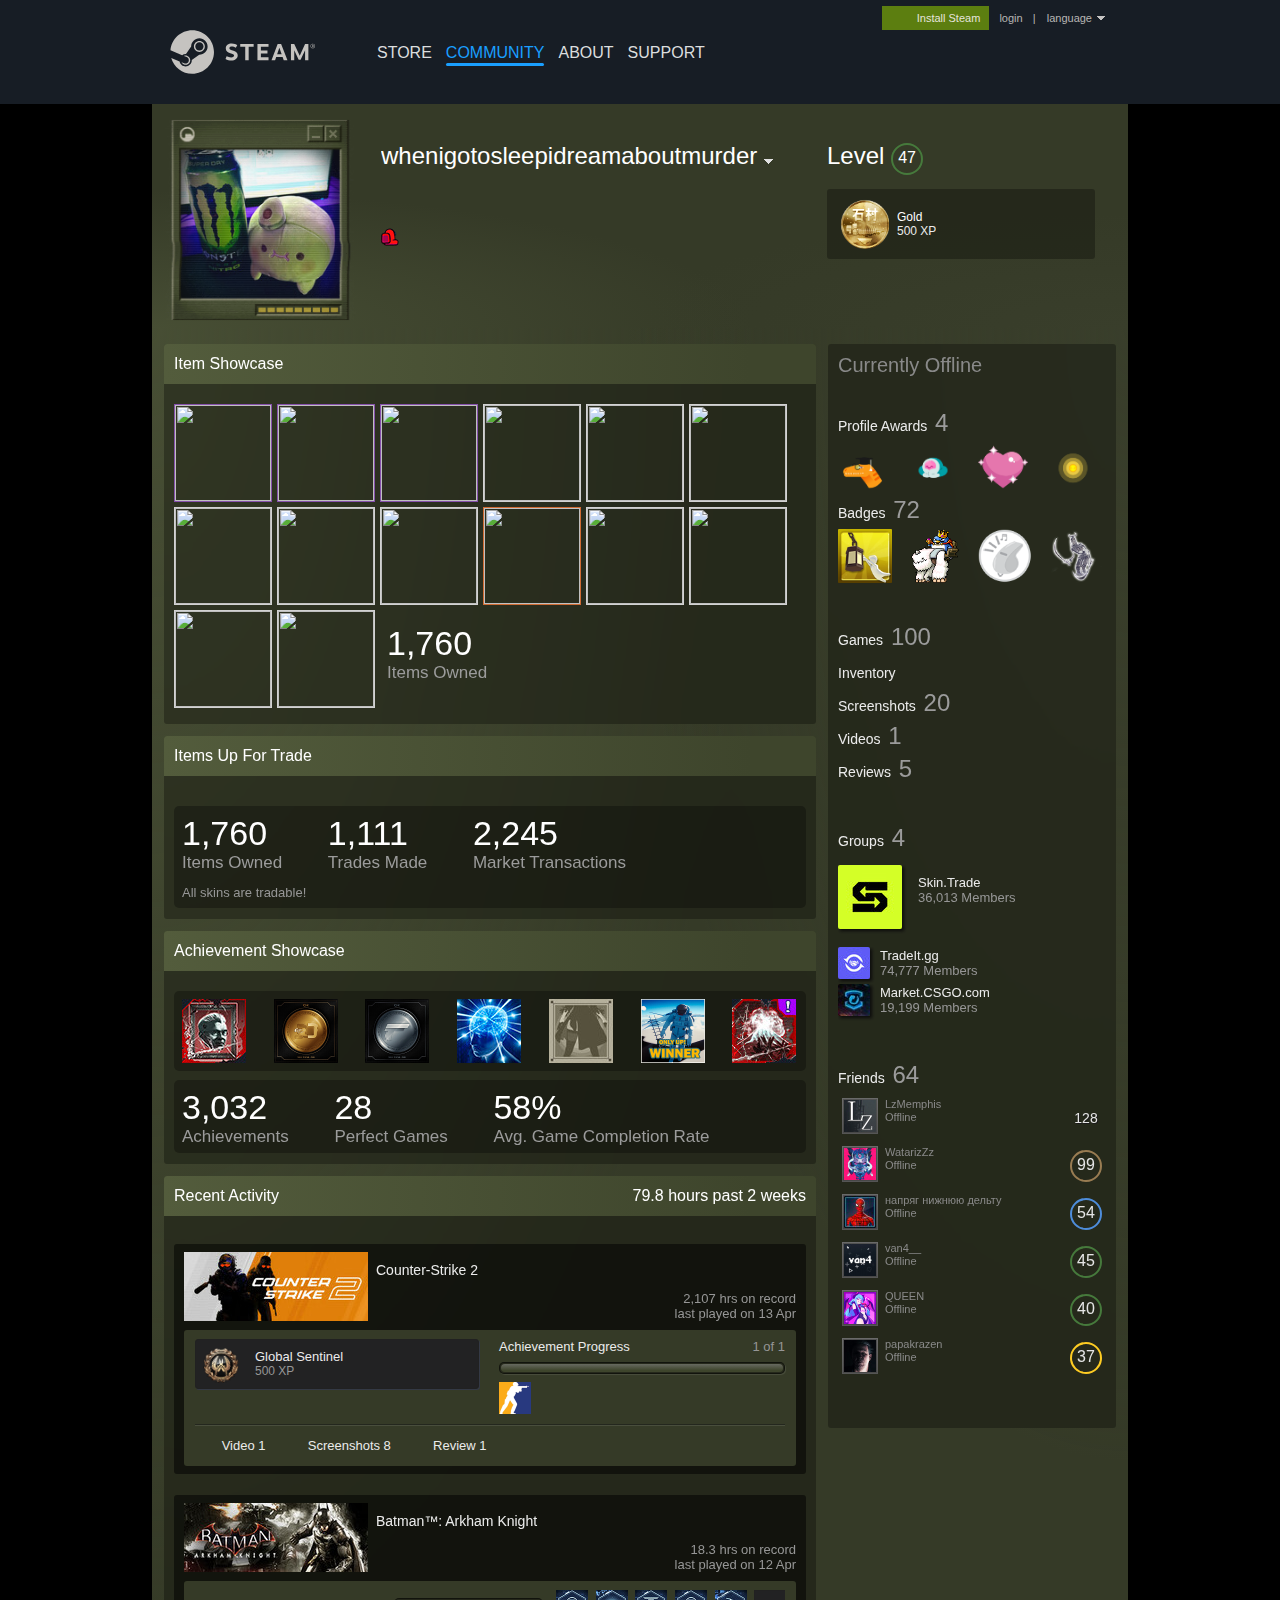
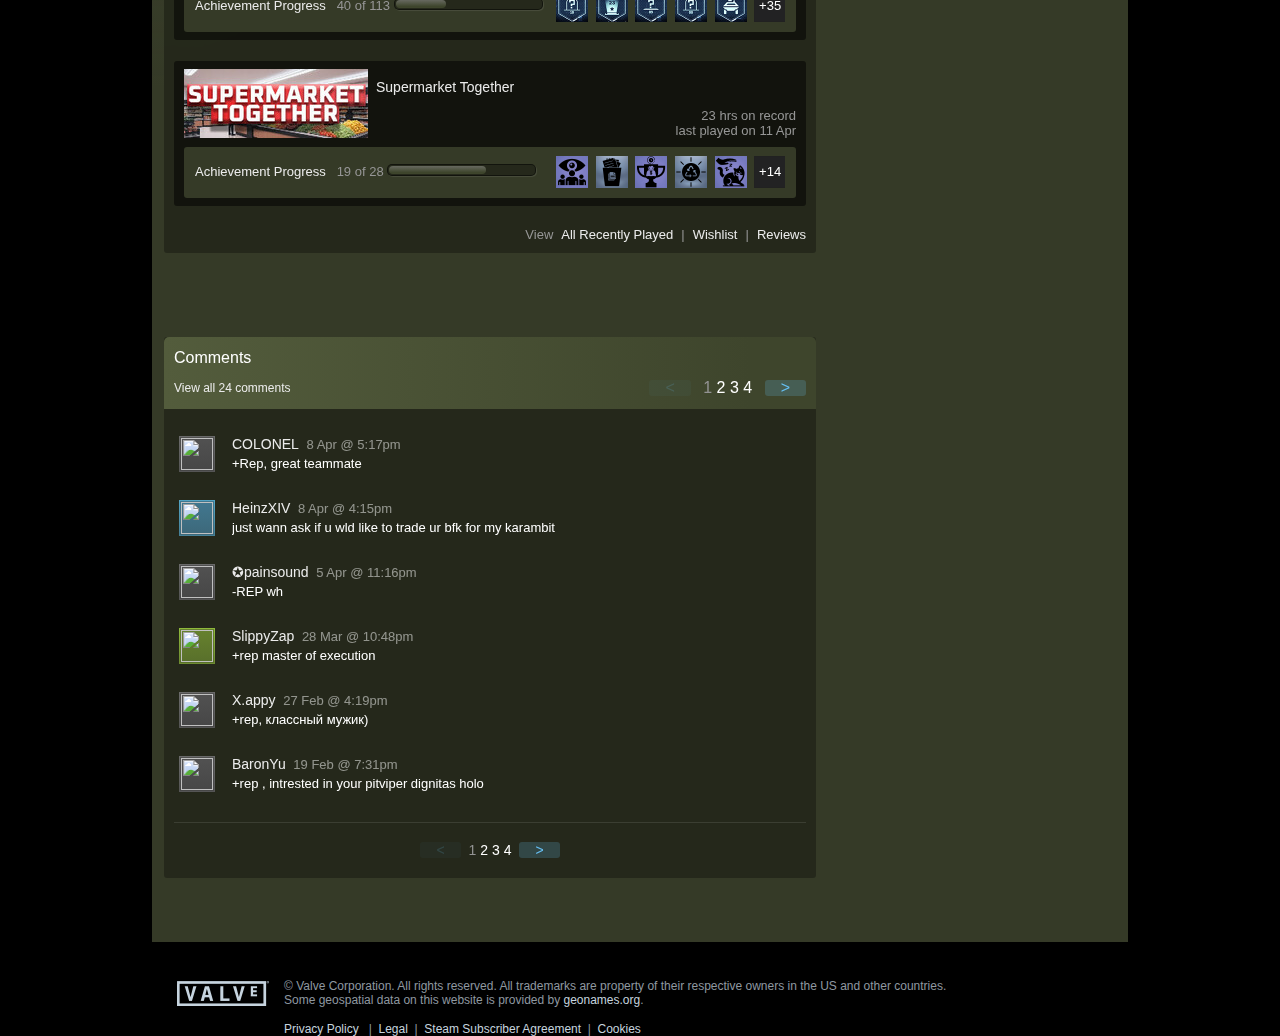
==== commit e3439d22: "index.html" ====
--- a/index.html
+++ b/index.html
@@ -4,7 +4,7 @@
 	
 			<meta name="viewport" content="width=device-width,initial-scale=1">
 		<meta name="theme-color" content="#171a21">
-		<title>Steam Community :: Burn</title>
+		<title>Steam Community :: whenigotosleepidreamaboutmurder</title>
 	<link rel="shortcut icon" href="https://steamcommunity.com/favicon.ico" type="image/x-icon">
 
 	
